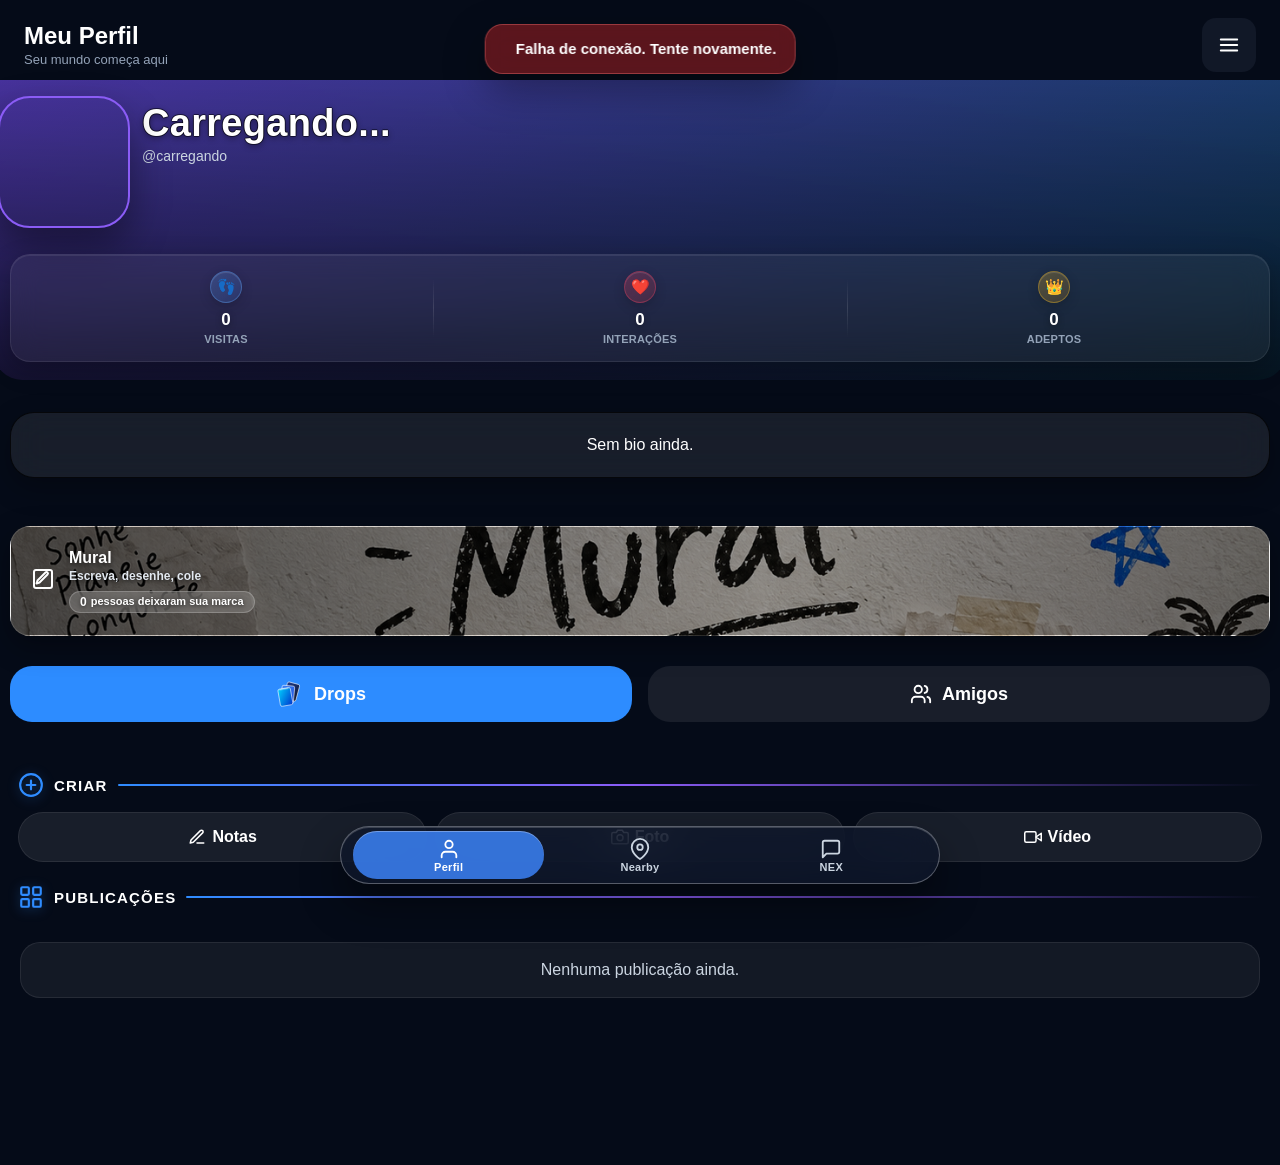
==== index.html @ 524d9438 "Add files via upload" ====
<!DOCTYPE html>
<html lang="pt-BR">
<head>
  <meta charset="UTF-8">
  <meta name="viewport" content="width=device-width, initial-scale=1.0, maximum-scale=1.0, user-scalable=no, viewport-fit=cover">
  <meta name="theme-color" content="#050b18">
  <link rel="manifest" href="./manifest.json">
  <link rel="apple-touch-icon" href="./assets/icon-192.png">
  <meta name="apple-mobile-web-app-capable" content="yes">
  <meta name="apple-mobile-web-app-status-bar-style" content="black-translucent">
  <meta name="apple-mobile-web-app-title" content="Drops">
  <meta name="mobile-web-app-capable" content="yes">
  <title>Drops</title>

  <meta property="og:type" content="website">
  <meta property="og:url" content="https://appdrop.com.br/">
  <meta property="og:title" content="Drop — Uma nova forma de se conectar está dando os primeiros passos! 🚀">
  <meta property="og:description" content="Descubra o que acontece perto de você, sem precisar seguir ninguém.">
  <meta property="og:image" content="https://appdrop.com.br/assets/icon-512.png">
  <meta property="og:image:width" content="512">
  <meta property="og:image:height" content="512">
  <meta property="og:locale" content="pt_BR">
  <meta property="og:site_name" content="Drop">

  <meta name="twitter:card" content="summary_large_image">
  <meta name="twitter:title" content="Drop — Uma nova forma de se conectar está dando os primeiros passos! 🚀">
  <meta name="twitter:description" content="Descubra o que acontece perto de você, sem precisar seguir ninguém.">
  <meta name="twitter:image" content="https://appdrop.com.br/assets/icon-512.png">
  
  <link rel="stylesheet" href="./css/00-base.css">
  <link rel="stylesheet" href="./css/01-topbar.css">
  <link rel="stylesheet" href="./css/02-mydrops.css">
  <link rel="stylesheet" href="./css/03-nearby.css">
  <link rel="stylesheet" href="./css/04-nex.css">
  <link rel="stylesheet" href="./css/05-chat.css">
  <link rel="stylesheet" href="./css/06-msg.css">
  <link rel="stylesheet" href="./css/07-viewer.css">
  <link rel="stylesheet" href="./css/08-perfil.css">
  <link rel="stylesheet" href="./css/09-conectados.css">
  <link rel="stylesheet" href="./css/10-nearby-viewer.css">
  <link rel="stylesheet" href="./css/11-mydrops-viewer.css">
  <link rel="stylesheet" href="./css/12-editor.css">
  <link rel="stylesheet" href="./css/13-modais.css">
  <link rel="stylesheet" href="./css/14-utils.css">
  <link rel="stylesheet" href="./css/15-mural.css">
  <link rel="stylesheet" href="./css/16-notas.css">
  <link rel="stylesheet" href="./css/17-foto.css">
  <link rel="stylesheet" href="./css/18-video.css">
  <link rel="stylesheet" href="./css/19-tutorial.css">
        <link rel="stylesheet" href="./css/20-onboarding-viewers.css">

<style>
    /* ============================================
   🎬 PLAYER CUSTOMIZADO NEX (FASE 2)
============================================ */
.player-custom-nex {
  position: absolute !important;
  inset: 0 !important;
  width: 100% !important;
  height: 100% !important;
  background: #000 !important;
  overflow: hidden !important;
  z-index: 10 !important;
}

.player-custom-nex video {
  position: absolute !important;
  inset: 0 !important;
  width: 100% !important;
  height: 100% !important;
  object-fit: cover !important; /* ⚠️ Preenche toda a tela */
  display: block !important;
}
    
/* Camada para bloquear toque acidental no vídeo */
.player-touch-area-nex {
  position: absolute !important;
  inset: 0 !important;
  z-index: 15 !important; 
  /* ⚠️ Permite que o gesto de arrastar passe por cima dele */
  touch-action: pan-x pan-y !important; 
  pointer-events: auto !important;
}

/* Controles Inferiores */
.controles-inferiores-nex {
  position: absolute !important;
  bottom: 0 !important;
  left: 0 !important;
  right: 0 !important;
  padding: 20px 16px !important;
  z-index: 999 !important; /* Fica acima de tudo */
  background: linear-gradient(to top, rgba(0,0,0,0.85) 0%, transparent 100%) !important;
  display: flex !important;
  align-items: center !important;
  gap: 12px !important;
}

/* Botão Mute/Som */
.btn-mute-custom-nex {
  position: absolute !important;
  top: 12px !important;
  right: 12px !important;
  z-index: 999 !important; /* Fica acima de tudo */
  pointer-events: auto !important;
}

  /* Área de toque do vídeo (para play/pause) */
  .player-touch-area-nex {
    position: absolute;
    inset: 0;
    z-index: 10;
  }

  /* Botão Mute/Som (Canto Superior Direito) */
  .btn-mute-custom-nex {
    position: absolute;
    top: 12px;
    right: 12px;
    z-index: 20;
    width: 36px;
    height: 36px;
    border-radius: 50%;
    background: rgba(0, 0, 0, 0.5);
    backdrop-filter: blur(8px);
    -webkit-backdrop-filter: blur(8px);
    border: 1px solid rgba(255, 255, 255, 0.2);
    color: #fff;
    display: flex;
    justify-content: center;
    align-items: center;
    cursor: pointer;
  }

  /* Controles Inferiores */
  .controles-inferiores-nex {
    position: absolute;
    bottom: 0;
    left: 0;
    right: 0;
    padding: 20px 16px;
    z-index: 20;
    background: linear-gradient(to top, rgba(0,0,0,0.85) 0%, transparent 100%);
    display: flex;
    align-items: center;
    gap: 12px;
    pointer-events: none;
  }

  /* Botão Play/Pause (Início da barra) */
  .btn-play-pause-custom-nex {
    width: 36px;
    height: 36px;
    border-radius: 50%;
    background: rgba(255, 255, 255, 0.15);
    border: 1px solid rgba(255, 255, 255, 0.3);
    backdrop-filter: blur(10px);
    -webkit-backdrop-filter: blur(10px);
    color: white;
    display: flex;
    justify-content: center;
    align-items: center;
    cursor: pointer;
    pointer-events: auto;
    flex-shrink: 0;
  }
  .btn-play-pause-custom-nex svg { width: 18px; height: 18px; fill: currentColor; margin-left: 2px; }

  /* Barra de Tempo */
  .barra-tempo-custom-nex {
    flex: 1;
    height: 24px;
    display: flex;
    align-items: center;
    cursor: pointer;
    pointer-events: auto;
  }
  .barra-tempo-fundo-nex {
    width: 100%;
    height: 4px;
    background: rgba(255, 255, 255, 0.25);
    border-radius: 2px;
    position: relative;
    overflow: hidden;
  }
  .barra-tempo-progresso-nex {
    position: absolute;
    top: 0;
    left: 0;
    height: 100%;
    background: #ffffff;
    width: 0%;
    border-radius: 2px;
  }
  .tempo-texto-nex {
    font-size: 11px;
    font-weight: 600;
    color: #cbd5e1;
    white-space: nowrap;
    flex-shrink: 0;
    pointer-events: none;
    font-variant-numeric: tabular-nums;
  }
    

  /* ============================================
     SKELETON DE CARREGAMENTO DO CHAT
       Ativado enquanto nome/bio/avatar/status
       ainda não chegaram do Supabase.
    ============================================ */

    #chatName.is-loading,
    #chatBio.is-loading,
    #chatStatus.is-loading {
      color: transparent !important;
      background: rgba(15, 23, 42, 0.15);
      border-radius: 6px;
      display: inline-block;
      min-width: 90px;
      min-height: 16px;
      animation: chatPulseNex 1.2s ease-in-out infinite;
      user-select: none;
      pointer-events: none;
    }

    #chatName.is-loading {
      min-width: 120px;
      min-height: 18px;
    }

    #chatBio.is-loading {
      min-width: 160px;
      min-height: 14px;
    }

    #chatStatus.is-loading {
  min-width: 50px !important;
  max-width: 50px !important;
  min-height: 14px !important;
  overflow: hidden !important;
  white-space: nowrap !important;
    }

    @keyframes chatPulseNex {
      0%   { opacity: 1; }
      50%  { opacity: 0.35; }
      100% { opacity: 1; }
    }

    /* Avatar com borda girando AZUL -> ROXO */
    #chatAvatar.is-loading {
      position: relative;
      overflow: visible;
      background: #1e293b;
      border-color: transparent !important;
      color: transparent !important;
    }

    #chatAvatar.is-loading::before {
      content: '';
      position: absolute;
      inset: -3px;
      border-radius: 50%;
      background: conic-gradient(
        from 0deg,
        #2563eb 0deg,
        #8b5cf6 180deg,
        #2563eb 360deg
      );
      animation: chatAvatarSpinNex 1s linear infinite;
      z-index: -1;
    }

          @keyframes chatAvatarSpinNex {
    to { transform: rotate(360deg); }
  }

  /* ============================================
     BOTÃO DE ATUALIZAR O NEARBY
  ============================================ */
  .btn-atualizar-nearby-nex {
    display: flex;
    align-items: center;
    gap: 6px;
    background: rgba(37, 99, 235, 0.15);
    color: #60a5fa;
    border: 1px solid rgba(37, 99, 235, 0.3);
    padding: 6px 12px;
    border-radius: 999px;
    font-size: 12px;
    font-weight: 700;
    cursor: pointer;
    transition: all 0.2s;
    font-family: inherit;
  }

  .btn-atualizar-nearby-nex:active {
    transform: scale(0.95);
  }

  .btn-atualizar-nearby-nex:disabled {
    opacity: 0.6;
    cursor: not-allowed;
  }

  .btn-atualizar-nearby-nex .girando {
    animation: girarAtualizarNex 0.8s linear infinite;
  }

  @keyframes girarAtualizarNex {
    100% { transform: rotate(360deg); }
  }
</style> 
</head>
<body>
  

<!-- ============================================
     TELA: MY DROPS
============================================ -->
<section id="mydrops" class="screen active">
  <div class="app-topbar mydrops-topbar">
    <div class="app-topbar-text">
     <h1>Meu Perfil</h1>
     <p>Seu mundo começa aqui</p>
    </div>
  <button type="button" class="btn-menu-global" onclick="abrirPainelControleNex()" aria-label="Abrir menu">
    <svg xmlns="http://www.w3.org/2000/svg" viewBox="0 0 24 24" fill="none" stroke="currentColor" stroke-width="2" stroke-linecap="round" stroke-linejoin="round" width="22" height="22" aria-hidden="true">
      <line x1="3" y1="6" x2="21" y2="6"></line>
      <line x1="3" y1="12" x2="21" y2="12"></line>
      <line x1="3" y1="18" x2="21" y2="18"></line>
    </svg>
  </button>
</div>

<div class="mydrops-cover" id="mydropsCover">
  <div class="aviso-novo-perfil" id="avisoNovoPerfilNex" style="display: none;">
  <div class="aviso-icone-seta">
    <svg xmlns="http://www.w3.org/2000/svg" viewBox="0 0 24 24" fill="none" stroke="currentColor" stroke-width="2" stroke-linecap="round" stroke-linejoin="round" width="16" height="16" aria-hidden="true">
      <line x1="12" y1="19" x2="12" y2="5"></line>
      <polyline points="5 12 12 5 19 12"></polyline>
    </svg>
  </div>
  <div class="aviso-texto">
    Toque no <strong>menu (☰)</strong> para editar o perfil.
  </div>
  </div>
</div>
  
  <div class="mydrops-profile-card">
    <div class="mydrops-main-info">
      <div class="mydrops-avatar-wrap">
  <div class="mydrops-avatar" id="mydropsAvatarEl"></div>
      </div>
      <div class="mydrops-name-wrap">
        <h2 id="mydropsNomeUsuario">Carregando...</h2>
        <p id="mydropsUsername">@carregando</p>
      </div>
    </div>

    <div class="mydrops-stats">
      <div class="mydrops-stat">
        <span class="mydrops-stat-icon">👣</span>
        <strong id="mydropsVisitasContador">0</strong>
        <small>Visitas</small>
      </div>
      <div class="mydrops-stat">
        <span class="mydrops-stat-icon">❤️</span>
        <strong id="mydropsInteracoesContador">0</strong>
        <small>Interações</small>
      </div>
      <div class="mydrops-stat">
        <span class="mydrops-stat-icon">👑</span>
        <strong id="mydropsAdeptosContador">0</strong>
        <small>Adeptos</small>
      </div>
    </div>

    <div class="perfil-bio mydrops-bio" id="mydropsBioEl">Sem bio ainda.</div>

    <button type="button" class="mydrops-mural-card" id="btnAbrirMuralNex" onclick="abrirMuralNex()">
      <span class="mydrops-mural-card-icone">
  <svg xmlns="http://www.w3.org/2000/svg" viewBox="0 0 24 24" fill="none" stroke="currentColor" stroke-width="2" stroke-linecap="round" stroke-linejoin="round" width="24" height="24" aria-hidden="true">
    <rect x="3" y="3" width="18" height="18" rx="2" ry="2"></rect>
    <path d="M16.5 7.5l-8 8-3 1 1-3 8-8a1.414 1.414 0 0 1 2 2z"></path>
  </svg>
      </span>
      <span class="mydrops-mural-card-texto">
        <strong>Mural</strong>
        <small>Escreva, desenhe, cole</small>
        <span class="mural-capsula-contador-nex" id="muralCapsulaMeuNex">
          <span class="mural-capsula-numero">0</span>
          <span class="mural-capsula-texto">pessoas deixaram sua marca</span>
        </span>
      </span>
      <!-- Seta removida -->
    </button>

    <div class="mydrops-mural" style="display: none;">
      <div class="mydrops-weather-fixed">
        <div class="weather-location" id="weatherLocation">Carregando endereço…</div>
      </div>
    </div>

    <div class="mydrops-tabs">
  <button type="button" class="mydrops-tab active" data-tab="drops" style="display: flex; align-items: center; justify-content: center; gap: 10px;">
    <svg class="icone-drops-tab" xmlns="http://www.w3.org/2000/svg" viewBox="0 0 100 100" aria-hidden="true" style="width: 28px; height: 28px; flex-shrink: 0;">
      <defs>
        <linearGradient id="dropTabGradEscuro" x1="0%" y1="0%" x2="100%" y2="100%">
          <stop offset="0%" stop-color="#1e3a8a" />
          <stop offset="100%" stop-color="#0f172a" />
        </linearGradient>
        <linearGradient id="dropTabGradRoyal" x1="0%" y1="0%" x2="100%" y2="100%">
          <stop offset="0%" stop-color="#3b82f6" />
          <stop offset="100%" stop-color="#1d4ed8" />
        </linearGradient>
        <linearGradient id="dropTabGradCiano" x1="0%" y1="0%" x2="100%" y2="100%">
          <stop offset="0%" stop-color="#00d2ff" />
          <stop offset="100%" stop-color="#0033cc" />
        </linearGradient>
        <linearGradient id="dropTabBrilho" x1="0%" y1="0%" x2="0%" y2="100%">
          <stop offset="0%" stop-color="rgba(255,255,255,0.6)" />
          <stop offset="35%" stop-color="rgba(255,255,255,0)" />
        </linearGradient>
      </defs>
      <g transform="translate(25, -5) rotate(15 30 40)">
        <rect x="10" y="15" width="45" height="62" rx="6" fill="url(#dropTabGradEscuro)" />
        <rect x="10" y="15" width="45" height="62" rx="6" fill="none" stroke="#ffffff" stroke-width="2" />
      </g>
      <g transform="translate(10, 5) rotate(5 30 40)">
        <rect x="10" y="15" width="45" height="62" rx="6" fill="url(#dropTabGradRoyal)" />
        <rect x="10" y="15" width="45" height="62" rx="6" fill="none" stroke="#ffffff" stroke-width="2" />
      </g>
      <g transform="translate(0, 15) rotate(-10 30 40)">
        <rect x="10" y="15" width="45" height="62" rx="6" fill="url(#dropTabGradCiano)" />
        <rect x="10" y="15" width="45" height="62" rx="6" fill="none" stroke="#ffffff" stroke-width="2" />
        <path d="M 16 15 L 49 15 L 49 35 L 16 35 Z" fill="url(#dropTabBrilho)" />
      </g>
    </svg>
    Drops
  </button>
  
  <button type="button" class="mydrops-tab" data-tab="conectados" style="display: flex; align-items: center; justify-content: center; gap: 10px;">
    <svg class="amigos" xmlns="http://www.w3.org/2000/svg" viewBox="0 0 24 24" fill="none" stroke="currentColor" stroke-width="2" stroke-linecap="round" stroke-linejoin="round" aria-hidden="true" style="width: 22px; height: 22px; flex-shrink: 0;">
      <path d="M16 21v-2a4 4 0 0 0-4-4H6a4 4 0 0 0-4 4v2"></path>
      <circle cx="9" cy="7" r="4"></circle>
      <path d="M22 21v-2a4 4 0 0 0-3-3.87"></path>
      <path d="M16 3.13a4 4 0 0 1 0 7.75"></path>
    </svg>
    Amigos
  </button>
    </div>

    <div class="mydrops-tab-panel active" data-panel="drops">
      <div class="mydrops-divisor-titulo">
  <svg xmlns="http://www.w3.org/2000/svg" viewBox="0 0 24 24" fill="none" stroke="currentColor" stroke-width="2" stroke-linecap="round" stroke-linejoin="round" class="mydrops-divisor-img" style="color: #2f8cff;" aria-hidden="true">
    <circle cx="12" cy="12" r="10"></circle>
    <line x1="12" y1="8" x2="12" y2="16"></line>
    <line x1="8" y1="12" x2="16" y2="12"></line>
  </svg>
  <span class="mydrops-divisor-texto">CRIAR</span>
      </div>

      <div class="mydrops-action-row">
        <button type="button" class="mydrops-action-btn" id="btnDropsMyDropsNex" style="display: flex; align-items: center; justify-content: center; gap: 6px;">
  <svg xmlns="http://www.w3.org/2000/svg" viewBox="0 0 24 24" fill="none" stroke="currentColor" stroke-width="2" stroke-linecap="round" stroke-linejoin="round" width="18" height="18" aria-hidden="true">
    <path d="M12 20h9"></path>
    <path d="M16.5 3.5a2.121 2.121 0 0 1 3 3L7 19l-4 1 1-4L16.5 3.5z"></path>
  </svg>
  Notas
        </button>
        <button type="button" class="mydrops-action-btn" id="btnFotoDropsMyDropsNex" style="display: flex; align-items: center; justify-content: center; gap: 6px;">
  <svg xmlns="http://www.w3.org/2000/svg" viewBox="0 0 24 24" fill="none" stroke="currentColor" stroke-width="2" stroke-linecap="round" stroke-linejoin="round" width="18" height="18" aria-hidden="true">
    <path d="M23 19a2 2 0 0 1-2 2H3a2 2 0 0 1-2-2V8a2 2 0 0 1 2-2h4l2-3h6l2 3h4a2 2 0 0 1 2 2z"></path>
    <circle cx="12" cy="13" r="4"></circle>
  </svg>
  Foto
        </button>
        <button type="button" class="mydrops-action-btn" id="btnVideoDropsMyDropsNex" style="display: flex; align-items: center; justify-content: center; gap: 6px;">
  <svg xmlns="http://www.w3.org/2000/svg" viewBox="0 0 24 24" fill="none" stroke="currentColor" stroke-width="2" stroke-linecap="round" stroke-linejoin="round" width="18" height="18" aria-hidden="true">
    <polygon points="23 7 16 12 23 17 23 7"></polygon>
    <rect x="1" y="5" width="15" height="14" rx="2" ry="2"></rect>
  </svg>
  Vídeo
        </button>
      </div>

      <div class="mydrops-divisor-titulo">
  <svg xmlns="http://www.w3.org/2000/svg" viewBox="0 0 24 24" fill="none" stroke="currentColor" stroke-width="2" stroke-linecap="round" stroke-linejoin="round" class="mydrops-divisor-img" style="color: #2f8cff;" aria-hidden="true">
    <rect x="3" y="3" width="7" height="7" rx="1"></rect>
    <rect x="14" y="3" width="7" height="7" rx="1"></rect>
    <rect x="3" y="14" width="7" height="7" rx="1"></rect>
    <rect x="14" y="14" width="7" height="7" rx="1"></rect>
  </svg>
  <span class="mydrops-divisor-texto">PUBLICAÇÕES</span>
      </div>

      <div class="mydrops-grid"></div>
    </div>

    <div class="mydrops-tab-panel" data-panel="conectados">
  
  <!-- Sub-abas de Amigos -->
  <div class="tabs-amigos-nex">
    <button type="button" class="tab-btn-amigos active" onclick="mudarAbaAmigosNex('lista')">
      <svg xmlns="http://www.w3.org/2000/svg" viewBox="0 0 24 24" fill="none" stroke="currentColor" stroke-width="2" stroke-linecap="round" stroke-linejoin="round" width="18" height="18"><path d="M17 21v-2a4 4 0 0 0-4-4H5a4 4 0 0 0-4 4v2"></path><circle cx="9" cy="7" r="4"></circle><path d="M23 21v-2a4 4 0 0 0-3-3.87"></path><path d="M16 3.13a4 4 0 0 1 0 7.75"></path></svg>
      Meus Amigos
    </button>
    <button type="button" class="tab-btn-amigos" onclick="mudarAbaAmigosNex('buscar')">
      <svg xmlns="http://www.w3.org/2000/svg" viewBox="0 0 24 24" fill="none" stroke="currentColor" stroke-width="2" stroke-linecap="round" stroke-linejoin="round" width="18" height="18"><circle cx="11" cy="11" r="8"></circle><line x1="21" y1="21" x2="16.65" y2="16.65"></line></svg>
      Buscar Perfil
    </button>
  </div>

  <!-- Conteúdo: Lista de Amigos -->
  <div id="aba-amigos-lista" class="tab-content-amigos active">
    <div id="listaConectadosMyDropsNex"></div>
  </div>

  <!-- Conteúdo: Buscar Perfil -->
  <div id="aba-amigos-buscar" class="tab-content-amigos">
    
    <!-- Botão Meu QR Code -->
    <button type="button" class="btn-meu-qr-nex" onclick="abrirMeuQrCodeNex()">
      <svg xmlns="http://www.w3.org/2000/svg" viewBox="0 0 24 24" fill="none" stroke="currentColor" stroke-width="2" stroke-linecap="round" stroke-linejoin="round" width="20" height="20"><rect x="3" y="3" width="7" height="7"></rect><rect x="14" y="3" width="7" height="7"></rect><rect x="14" y="14" width="7" height="7"></rect><rect x="3" y="14" width="7" height="7"></rect></svg>
      Mostrar meu QR Code
    </button>

    <!-- Barra de Busca + Leitor QR -->
    <div class="search-row-nex">
      <div class="search-input-wrap-nex">
        <svg xmlns="http://www.w3.org/2000/svg" viewBox="0 0 24 24" fill="none" stroke="currentColor" stroke-width="2" stroke-linecap="round" stroke-linejoin="round"><circle cx="11" cy="11" r="8"></circle><line x1="21" y1="21" x2="16.65" y2="16.65"></line></svg>
        <input type="text" id="inputBuscaAmigoNex" placeholder="Buscar por @username..." oninput="buscarUsuarioNex()">
      </div>
      <button type="button" class="btn-qr-read-nex" onclick="abrirLeitorQrCodeNex()" title="Ler QR Code">
        <svg xmlns="http://www.w3.org/2000/svg" viewBox="0 0 24 24" fill="none" stroke="currentColor" stroke-width="2" stroke-linecap="round" stroke-linejoin="round" width="24" height="24"><path d="M3 7V5a2 2 0 0 1 2-2h2m10 0h2a2 2 0 0 1 2 2v2m0 10v2a2 2 0 0 1-2 2h-2M7 21H5a2 2 0 0 1-2-2v-2"></path><rect x="7" y="7" width="10" height="10" rx="1"></rect></svg>
      </button>
    </div>

    <!-- Resultado da busca vai aparecer aqui -->
    <div id="resultadoBuscaAmigoNex" style="margin-top: 16px;"></div>

  </div>
    </div>
  </div>
</section>

  <!-- ============================================
     TELA: NEARBY
============================================ -->
<section id="nearby" class="screen">
  <div class="app-topbar">
    <div class="app-topbar-text">
      <h1>Nearby</h1>
      <p>Seu feed para explorar ao seu redor</p>
    </div>
      <button type="button" class="btn-menu-global" onclick="abrirPainelControleNex()" aria-label="Abrir menu">
    <svg xmlns="http://www.w3.org/2000/svg" viewBox="0 0 24 24" fill="none" stroke="currentColor" stroke-width="2" stroke-linecap="round" stroke-linejoin="round" width="22" height="22" aria-hidden="true">
      <line x1="3" y1="6" x2="21" y2="6"></line>
      <line x1="3" y1="12" x2="21" y2="12"></line>
      <line x1="3" y1="18" x2="21" y2="18"></line>
    </svg>
  </button>
</div>

<div class="nearby-feed-title">
  <span>Publicações dos seus amigos</span>
  <button type="button" class="btn-atualizar-nearby-nex" id="btnAtualizarNearbyNex" onclick="forcarAtualizacaoNearbyNex()">
    <svg id="iconeAtualizarNearbyNex" xmlns="http://www.w3.org/2000/svg" viewBox="0 0 24 24" fill="none" stroke="currentColor" stroke-width="2.5" stroke-linecap="round" stroke-linejoin="round" width="14" height="14" aria-hidden="true">
      <path d="M21 12a9 9 0 1 1-9-9c2.52 0 4.93 1 6.74 2.74L21 8"/>
      <path d="M21 3v5h-5"/>
    </svg>
    Mais recentes
  </button>
</div>

  <div class="nearby-stories">
    <div class="story-card my-story" id="btnMinhasPublicacoesNearby">
  <div class="story-bg"></div>
  <div class="story-avatar" style="display: flex; align-items: center; justify-content: center;">
    <svg xmlns="http://www.w3.org/2000/svg" viewBox="0 0 24 24" fill="none" stroke="currentColor" stroke-width="2" stroke-linecap="round" stroke-linejoin="round" width="24" height="24" aria-hidden="true">
      <path d="M20 21v-2a4 4 0 0 0-4-4H8a4 4 0 0 0-4 4v2"></path>
      <circle cx="12" cy="7" r="4"></circle>
    </svg>
  </div>
  <h4>Minhas publicações</h4>
    </div>
  </div>

  <div class="nearby-divider">
    <span>Nearby</span>
    <div class="line"></div>
  </div>

  <div class="nearby-grid"></div>
</section>

<!-- ============================================
     TELA: NEX
============================================ -->
<section id="nex" class="screen">
  <div class="nex-wrap">
    <div class="app-topbar">
      <div class="app-topbar-text">
        <h1>NEX</h1>
        <p>Seu novo jeito de Conversar</p>
      </div>
      <button type="button" class="btn-menu-global" onclick="abrirPainelControleNex()" aria-label="Abrir menu">
    <svg xmlns="http://www.w3.org/2000/svg" viewBox="0 0 24 24" fill="none" stroke="currentColor" stroke-width="2" stroke-linecap="round" stroke-linejoin="round" width="22" height="22" aria-hidden="true">
      <line x1="3" y1="6" x2="21" y2="6"></line>
      <line x1="3" y1="12" x2="21" y2="12"></line>
      <line x1="3" y1="18" x2="21" y2="18"></line>
    </svg>
  </button>
</div>

<div class="nex-tabs">
      <button type="button" class="nex-tab active-nex-tab" data-tab="naolidas" onclick="abrirNexTab('naolidas')">Não lidas</button>
      <button type="button" class="nex-tab" data-tab="geral" onclick="abrirNexTab('geral')">Geral</button>
      <button type="button" class="nex-tab" data-tab="conectados" onclick="abrirNexTab('conectados')">Amigos</button>
    </div>

    <div id="nex-naolidas" class="nex-page active-nex-page"></div>
    <div id="nex-geral" class="nex-page"></div>
    <div id="nex-conectados" class="nex-page"></div>
  </div>
</section>

<!-- ============================================
     TELA: CHAT NEX
============================================ -->
<section id="chatNex" class="screen">
  <div class="chat-top">
    <div class="chat-top-main">
  <div class="chat-user-left">
    <div class="chat-avatar" id="chatAvatar"></div>
    <div class="chat-user-meta">
      <h3 id="chatName"></h3>
      <p id="chatBio"></p>
    </div>
  </div>
  <div class="chat-user-status-wrap" style="flex-direction: row; align-items: center; gap: 12px;">
  <div class="chat-user-status" id="chatStatus"></div>
  
  <!-- ⚠️ BOTÃO 3 PONTINHOS NOVO -->
  <button type="button" id="chatMenuBtnNex" class="chat-menu-btn" aria-label="Menu da conversa" onclick="window.toggleMenuChatNex()">
    <svg xmlns="http://www.w3.org/2000/svg" viewBox="0 0 24 24" fill="none" stroke="currentColor" stroke-width="2.5" stroke-linecap="round" stroke-linejoin="round" width="24" height="24">
      <circle cx="12" cy="12" r="1.5"></circle>
      <circle cx="12" cy="5" r="1.5"></circle>
      <circle cx="12" cy="19" r="1.5"></circle>
    </svg>
  </button>

  <button type="button" class="chat-back-btn" onclick="voltarChatNex()">Fechar</button>
  </div>
    </div>
  </div>

  <div id="chatMsgs" class="chat-body"></div>

<div id="toastSilenciadoNex" class="toast-silenciado-nex" style="display: none;">
  <svg xmlns="http://www.w3.org/2000/svg" viewBox="0 0 24 24" fill="none" stroke="currentColor" stroke-width="2" stroke-linecap="round" stroke-linejoin="round" width="18" height="18" aria-hidden="true">
    <circle cx="12" cy="12" r="10"></circle>
    <line x1="12" y1="16" x2="12" y2="12"></line>
    <line x1="12" y1="8" x2="12.01" y2="8"></line>
  </svg>
  Você foi silenciado por esta pessoa.
</div>

<div class="chat-bottom">
    <textarea id="chatInput" placeholder="Digite uma mensagem..." style="resize:none;"></textarea>
    <div class="chat-actions">
      <button id="micBtn" class="chat-action-btn" type="button" onclick="toggleGravacaoAudioNex()" aria-label="Gravar áudio">
  <svg xmlns="http://www.w3.org/2000/svg" viewBox="0 0 24 24" fill="none" stroke="currentColor" stroke-width="2" stroke-linecap="round" stroke-linejoin="round" width="20" height="20" aria-hidden="true">
    <path d="M12 1a3 3 0 0 0-3 3v8a3 3 0 0 0 6 0V4a3 3 0 0 0-3-3z"></path>
    <path d="M19 10v2a7 7 0 0 1-14 0v-2"></path>
    <line x1="12" y1="19" x2="12" y2="23"></line>
    <line x1="8" y1="23" x2="16" y2="23"></line>
  </svg>
      </button>
      <button id="btnAnexoNex" class="chat-action-btn btn-anexo" type="button" onclick="toggleMenuAnexoNex()" aria-label="Anexar">
  <svg xmlns="http://www.w3.org/2000/svg" viewBox="0 0 24 24" fill="none" stroke="currentColor" stroke-width="2" stroke-linecap="round" stroke-linejoin="round" width="20" height="20" aria-hidden="true">
    <path d="M21.44 11.05l-9.19 9.19a6 6 0 0 1-8.49-8.49l9.19-9.19a4 4 0 0 1 5.66 5.66l-9.2 9.19a2 2 0 0 1-2.83-2.83l8.49-8.48"></path>
  </svg>
      </button>
      <button class="send-btn" type="button" id="btnEnviarChatNex" onclick="enviarMsgNex()" aria-label="Enviar mensagem">
  <svg id="iconeEnviarChatNex" xmlns="http://www.w3.org/2000/svg" viewBox="0 0 24 24" fill="none" stroke="currentColor" stroke-width="2" stroke-linecap="round" stroke-linejoin="round" width="20" height="20" aria-hidden="true">
    <line x1="22" y1="2" x2="11" y2="13"></line>
    <polygon points="22 2 15 22 11 13 2 9 22 2"></polygon>
  </svg>
  <svg id="iconeMudoChatNex" style="display: none;" xmlns="http://www.w3.org/2000/svg" viewBox="0 0 24 24" fill="none" stroke="#ef4444" stroke-width="2" stroke-linecap="round" stroke-linejoin="round" width="20" height="20" aria-hidden="true">
    <line x1="1" y1="1" x2="23" y2="23"></line>
    <path d="M9 9v3a3 3 0 0 0 5.12 2.12M15 9.34V4a3 3 0 0 0-5.94-.6"></path>
    <path d="M17 16.95A7 7 0 0 1 5 12v-2m14 0v2a7 7 0 0 1-.11 1.23"></path>
    <line x1="12" y1="19" x2="12" y2="23"></line>
    <line x1="8" y1="23" x2="16" y2="23"></line>
  </svg>
      </button>
    </div>
  </div>

  <div id="audioRecorderNex">
    <div id="audioTempoNex">00:00</div>
    <div class="audio-meter"><div id="audioProgressNex" class="audio-meter-fill"></div></div>
  </div>

  <div id="previewStackNex">
    <div id="previewRespostaNex"></div>
    <div id="previewMidiasNex"></div>
    <div id="previewLocalizacaoNex"></div>
    <div id="audioInlineNex"></div>
  </div>

  <!-- (Modal do Álbum removido) -->

  <div id="menuAnexoNex" class="menu-anexo">
    <button type="button" class="anexo-item" onclick="abrirCameraMenuNex()">
  <span class="anexo-item-icone">
    <svg xmlns="http://www.w3.org/2000/svg" viewBox="0 0 24 24" fill="none" stroke="currentColor" stroke-width="2" stroke-linecap="round" stroke-linejoin="round" width="22" height="22" aria-hidden="true">
      <path d="M23 19a2 2 0 0 1-2 2H3a2 2 0 0 1-2-2V8a2 2 0 0 1 2-2h4l2-3h6l2 3h4a2 2 0 0 1 2 2z"></path>
      <circle cx="12" cy="13" r="4"></circle>
    </svg>
  </span>
  <div><b>Câmeras</b><small>Foto / vídeo</small></div>
    </button>
    <button type="button" class="anexo-item" onclick="abrirAnexoNex('localizacao')">
  <span class="anexo-item-icone">
    <svg xmlns="http://www.w3.org/2000/svg" viewBox="0 0 24 24" fill="none" stroke="currentColor" stroke-width="2" stroke-linecap="round" stroke-linejoin="round" width="22" height="22" aria-hidden="true">
      <path d="M21 10c0 7-9 13-9 13s-9-6-9-13a9 9 0 0 1 18 0z"></path>
      <circle cx="12" cy="10" r="3"></circle>
    </svg>
  </span>
  <div><b>Localização</b><small>Enviar rota</small></div>
    </button>
    <button type="button" class="anexo-item" onclick="abrirAnexoNex('docs')">
  <span class="anexo-item-icone">
    <svg xmlns="http://www.w3.org/2000/svg" viewBox="0 0 24 24" fill="none" stroke="currentColor" stroke-width="2" stroke-linecap="round" stroke-linejoin="round" width="22" height="22" aria-hidden="true">
      <path d="M14 2H6a2 2 0 0 0-2 2v16a2 2 0 0 0 2 2h12a2 2 0 0 0 2-2V8z"></path>
      <polyline points="14 2 14 8 20 8"></polyline>
      <line x1="16" y1="13" x2="8" y2="13"></line>
      <line x1="16" y1="17" x2="8" y2="17"></line>
    </svg>
  </span>
  <div><b>Docs</b><small>Documento PDF</small></div>
    </button>
<button type="button" class="anexo-item" onclick="abrirMidiasNex()">
  <span class="anexo-item-icone">
    <svg xmlns="http://www.w3.org/2000/svg" viewBox="0 0 24 24" fill="none" stroke="currentColor" stroke-width="2" stroke-linecap="round" stroke-linejoin="round" width="22" height="22" aria-hidden="true">
      <rect x="3" y="3" width="18" height="18" rx="2"></rect>
      <circle cx="8.5" cy="8.5" r="1.5"></circle>
      <polyline points="21 15 16 10 5 21"></polyline>
    </svg>
  </span>
  <div><b>Mídias</b><small>Foto / vídeo múltiplos</small></div>
</button>
  </div>

  <div id="menuCameraLateralNex" class="menu-camera-modal">
  <button type="button" class="camera-item foto" onclick="abrirCameraFotoNex()">
    <svg xmlns="http://www.w3.org/2000/svg" viewBox="0 0 24 24" fill="none" stroke="currentColor" stroke-width="2" stroke-linecap="round" stroke-linejoin="round" width="20" height="20" aria-hidden="true">
      <path d="M23 19a2 2 0 0 1-2 2H3a2 2 0 0 1-2-2V8a2 2 0 0 1 2-2h4l2-3h6l2 3h4a2 2 0 0 1 2 2z"></path>
      <circle cx="12" cy="13" r="4"></circle>
    </svg>
    <span>Foto</span>
  </button>

  <button type="button" class="camera-item video" onclick="abrirCameraVideoNex()">
    <svg xmlns="http://www.w3.org/2000/svg" viewBox="0 0 24 24" fill="none" stroke="currentColor" stroke-width="2" stroke-linecap="round" stroke-linejoin="round" width="20" height="20" aria-hidden="true">
      <polygon points="23 7 16 12 23 17 23 7"></polygon>
      <rect x="1" y="5" width="15" height="14" rx="2" ry="2"></rect>
    </svg>
    <span>Vídeo</span>
  </button>
  </div>

  <input type="file" id="inputCameraFotoNex" accept="image/*" capture="environment" hidden>
  <input type="file" id="inputCameraVideoNex" accept="video/*" capture="environment" hidden>
  <input type="file" id="inputDocsNex" accept="application/pdf,.pdf" hidden>
  <!-- (Input do Álbum removido) -->
  <input type="file" id="inputMidiasNex" accept="image/*,video/*" multiple hidden>
</section>

<!-- ============================================
     TELA: PERFIL VISITADO
============================================ -->
<section id="perfilVisitadoNex" class="screen">
  <div class="perfil-hero">
    <div class="perfil-capa" id="perfilCapaNex"></div>
    <button type="button" class="perfil-btn-bloquear" id="btnBloquearPerfilNex" style="display: flex; align-items: center; gap: 6px;">
  <svg xmlns="http://www.w3.org/2000/svg" viewBox="0 0 24 24" fill="none" stroke="currentColor" stroke-width="2" stroke-linecap="round" stroke-linejoin="round" width="14" height="14" aria-hidden="true">
    <rect x="3" y="11" width="18" height="11" rx="2" ry="2"></rect>
    <path d="M7 11V7a5 5 0 0 1 10 0v4"></path>
  </svg>
  Bloquear
    </button>
    <button type="button" class="perfil-btn-sair-lateral" onclick="voltarPerfilVisitadoNex()">Voltar</button>
  </div>

  <div class="perfil-header">
  <div class="perfil-avatar" id="perfilAvatarNex"></div>
  <div class="perfil-nome-area">
    <h2 id="perfilNomeNex"></h2>
    <p id="perfilUsernameNex" class="perfil-username"></p>
  </div>
  </div>

  <div class="perfil-bio" id="perfilBioNex"></div>

  <button type="button" class="perfil-mural-card" id="perfilMuralBtnNex">
    <span class="perfil-mural-card-icone">
  <svg xmlns="http://www.w3.org/2000/svg" viewBox="0 0 24 24" fill="none" stroke="currentColor" stroke-width="2" stroke-linecap="round" stroke-linejoin="round" width="24" height="24" aria-hidden="true">
    <rect x="3" y="3" width="18" height="18" rx="2" ry="2"></rect>
    <path d="M16.5 7.5l-8 8-3 1 1-3 8-8a1.414 1.414 0 0 1 2 2z"></path>
  </svg>
    </span>
    <span class="perfil-mural-card-texto">
      <strong>Mural</strong>
      <small>Escreva, desenhe, cole</small>
      <span class="mural-capsula-contador-nex" id="muralCapsulaVisitadoNex">
        <span class="mural-capsula-numero">0</span>
        <span class="mural-capsula-texto">pessoas deixaram sua marca</span>
      </span>
    </span>
  </button>

  <div class="perfil-social">
    <button type="button"><img src="./assets/instagram.png" alt="Instagram"></button>
    <button type="button"><img src="./assets/tiktok.png" alt="TikTok"></button>
    <button type="button"><img src="./assets/whatsapp.png" alt="WhatsApp"></button>
  </div>

 <!-- ⚠️ BLOQUEIO SECRET MODE -->
<div id="bloqueioSecretPerfilNex" style="display: none; text-align: center; padding: 20px 16px; background: rgba(15, 23, 42, 0.8); border: 1px solid rgba(255,255,255,0.1); border-radius: 20px; margin: 18px 14px;">
  <div style="width: 60px; height: 60px; background: rgba(37,99,235,0.15); border-radius: 50%; display: flex; align-items: center; justify-content: center; margin: 0 auto 12px; color: #60a5fa;">
    <svg xmlns="http://www.w3.org/2000/svg" viewBox="0 0 24 24" fill="none" stroke="currentColor" stroke-width="2" stroke-linecap="round" stroke-linejoin="round" width="30" height="30"><rect x="3" y="11" width="18" height="11" rx="2" ry="2"></rect><path d="M7 11V7a5 5 0 0 1 10 0v4"></path></svg>
  </div>
  <h3 style="font-size: 18px; font-weight: 900; color: #fff; margin-bottom: 6px;">Este perfil é privado</h3>
  <p style="font-size: 13px; color: #94a3b8; margin-bottom: 16px; line-height: 1.4;">Adicione aos amigos ou solicite acesso para ver as publicações.</p>
  
  <button type="button" id="btnSolicitarAcessoPerfilNex" onclick="solicitarAcessoPerfilNex()" style="width: 100%; height: 48px; background: #2563eb; color: #fff; border: none; border-radius: 14px; font-weight: 800; font-size: 15px; cursor: pointer; box-shadow: 0 8px 20px rgba(37,99,235,0.3);">
    Solicitar Acesso
  </button>
  <div id="avisoSolicitacaoPendenteNex" style="display: none; margin-top: 12px; color: #fbbf24; font-size: 13px; font-weight: 700;">
    ⏳ Solicitação pendente...
  </div>
</div>

<div class="perfil-acoes" id="perfilAcoesNex">
<button type="button" class="btn-conectar-perfil" id="btnConectarPerfilNex">Adicionar aos amigos</button>
  <button type="button" class="btn-nex-perfil" id="btnAbrirChatPerfilNex" onclick="abrirChatDiretoPerfilNex()" style="display: flex; align-items: center; justify-content: center; gap: 6px;">
  <svg xmlns="http://www.w3.org/2000/svg" viewBox="0 0 24 24" fill="none" stroke="currentColor" stroke-width="2" stroke-linecap="round" stroke-linejoin="round" width="18" height="18" aria-hidden="true">
    <path d="M21 15a2 2 0 0 1-2 2H7l-4 4V5a2 2 0 0 1 2-2h14a2 2 0 0 1 2 2z"></path>
  </svg>
    NEX
    </button>
  </div>

  <div id="conteudoPrivadoPerfilNex">
    <div class="perfil-drops-titulo">
      <svg class="icone-cartoes-drop" xmlns="http://www.w3.org/2000/svg" viewBox="0 0 100 100" aria-hidden="true">
        <defs>
          <linearGradient id="dropGradVermelho" x1="0%" y1="0%" x2="100%" y2="100%">
            <stop offset="0%" stop-color="#ff4b4b" />
            <stop offset="100%" stop-color="#a80000" />
          </linearGradient>
          <linearGradient id="dropGradPreto" x1="0%" y1="0%" x2="100%" y2="100%">
            <stop offset="0%" stop-color="#334155" />
            <stop offset="100%" stop-color="#000000" />
          </linearGradient>
          <linearGradient id="dropGradAzul" x1="0%" y1="0%" x2="100%" y2="100%">
            <stop offset="0%" stop-color="#00d2ff" />
            <stop offset="100%" stop-color="#0033cc" />
          </linearGradient>
          <linearGradient id="dropBrilho" x1="0%" y1="0%" x2="0%" y2="100%">
            <stop offset="0%" stop-color="rgba(255,255,255,0.6)" />
            <stop offset="35%" stop-color="rgba(255,255,255,0)" />
          </linearGradient>
        </defs>
        <g transform="translate(25, -5) rotate(15 30 40)">
          <rect x="10" y="15" width="45" height="62" rx="6" fill="url(#dropGradVermelho)" />
          <rect x="10" y="15" width="45" height="62" rx="6" fill="none" stroke="#ffffff" stroke-width="2" />
        </g>
        <g transform="translate(10, 5) rotate(5 30 40)">
          <rect x="10" y="15" width="45" height="62" rx="6" fill="url(#dropGradPreto)" />
          <rect x="10" y="15" width="45" height="62" rx="6" fill="none" stroke="#ffffff" stroke-width="2" />
        </g>
        <g transform="translate(0, 15) rotate(-10 30 40)">
          <rect x="10" y="15" width="45" height="62" rx="6" fill="url(#dropGradAzul)" />
          <rect x="10" y="15" width="45" height="62" rx="6" fill="none" stroke="#ffffff" stroke-width="2" />
          <path d="M 16 15 L 49 15 L 49 35 L 16 35 Z" fill="url(#dropBrilho)" />
        </g>
      </svg>
      <span>DROPS</span>
    </div>

    <div class="perfil-drops-grid" id="perfilDropsGridNex"></div>
  </div>
</section>

<!-- ============================================
     TABBAR FLUTUANTE
============================================ -->
<nav class="tabbar">
  <button type="button" class="tab tab-mydrops active-tab" onclick="abrirTela('mydrops', 0)">
    <svg xmlns="http://www.w3.org/2000/svg" viewBox="0 0 24 24" fill="none" stroke="currentColor" stroke-width="2" stroke-linecap="round" stroke-linejoin="round" aria-hidden="true">
      <path d="M20 21v-2a4 4 0 0 0-4-4H8a4 4 0 0 0-4 4v2"></path>
      <circle cx="12" cy="7" r="4"></circle>
    </svg>
    <span>Perfil</span>
  </button>

  <button type="button" class="tab tab-nearby" onclick="abrirTela('nearby', 1)">
    <svg xmlns="http://www.w3.org/2000/svg" viewBox="0 0 24 24" fill="none" stroke="currentColor" stroke-width="2" stroke-linecap="round" stroke-linejoin="round" aria-hidden="true">
      <path d="M21 10c0 7-9 13-9 13s-9-6-9-13a9 9 0 0 1 18 0z"></path>
      <circle cx="12" cy="10" r="3"></circle>
    </svg>
    <span>Nearby</span>
  </button>

  <button type="button" class="tab tab-nex" onclick="abrirTela('nex', 2)">
    <svg xmlns="http://www.w3.org/2000/svg" viewBox="0 0 24 24" fill="none" stroke="currentColor" stroke-width="2" stroke-linecap="round" stroke-linejoin="round" aria-hidden="true">
      <path d="M21 15a2 2 0 0 1-2 2H7l-4 4V5a2 2 0 0 1 2-2h14a2 2 0 0 1 2 2z"></path>
    </svg>
    <span>NEX</span>
  </button>
</nav>
  
<!-- ============================================
     MODAIS
============================================ -->

<div id="msgMenuNex" class="msg-menu-nex"></div>

<div id="editarMsgModalNex" class="modal-msg-nex">
  <div class="modal-msg-box modal-edicao-box">
    <div class="modal-edicao-topo">
      <button type="button" class="modal-edicao-fechar" onclick="fecharModalEdicaoNex()">Fechar</button>
      <button type="button" id="btnConcluirEdicaoNex" class="modal-edicao-concluir" onclick="concluirEdicaoNex()" disabled>Concluir</button>
    </div>
    <textarea id="editarMsgInputNex" class="modal-edicao-textarea" placeholder="Edite sua mensagem" oninput="atualizarBotaoEdicaoNex()" autofocus></textarea>
  </div>
</div>

<div id="confirmDeleteModalNex" class="modal-msg-nex" style="display:none;">
  <div class="modal-msg-box">
    <div class="modal-confirm-delete-title">Deseja apagar esta mensagem?</div>
    <div class="modal-confirm-delete-actions">
      <button type="button" class="btn-delete-cancel-nex" onclick="fecharConfirmDeleteNex()">Não</button>
      <button type="button" class="btn-delete-confirm-nex" onclick="confirmarApagarMsgNex()">Sim</button>
    </div>
  </div>
</div>

<div id="confirmDeleteMeModalNex" class="modal-msg-nex" style="display:none;">
  <div class="modal-msg-box">
    <div class="modal-confirm-delete-title">Apagar mensagem só pra você?</div>
    <div class="modal-confirm-delete-actions">
      <button type="button" class="btn-delete-cancel-nex" onclick="fecharConfirmDeleteMeNex()">Não</button>
      <button type="button" class="btn-delete-confirm-nex" onclick="confirmarApagarPraMimNex()">Sim</button>
    </div>
  </div>
</div>

<div id="bloquearPerfilModalNex" class="modal-msg-nex" style="display:none;">
  <div class="modal-msg-box">
    <div class="modal-confirm-delete-title">Deseja bloquear esta pessoa?</div>
    <div class="modal-confirm-delete-actions">
      <button type="button" class="btn-delete-cancel-nex" onclick="fecharModalBloquearPerfilNex()">Não</button>
      <button type="button" class="btn-delete-confirm-nex" onclick="confirmarBloqueioPerfilNex()">Sim</button>
    </div>
  </div>
</div>

<div id="bloqueandoUsuarioModalNex" class="modal-msg-nex" style="display:none;">
  <div class="modal-msg-box"><div class="modal-confirm-delete-title">Bloqueando usuário 🔒</div></div>
</div>

<div id="modalDesbloquearNex" class="modal-msg-nex" style="display:none;">
  <div class="modal-msg-box">
    <div class="modal-confirm-delete-title">Deseja desbloquear este usuário?</div>
    <div class="modal-confirm-delete-actions">
      <button type="button" class="btn-delete-cancel-nex" onclick="fecharModalDesbloquearNex()">Não</button>
      <button type="button" class="btn-delete-confirm-nex" onclick="confirmarDesbloqueioNex()">Sim</button>
    </div>
  </div>
</div>

<div id="modalSobreAppNex" class="sobre-app-overlay-nex" style="display:none;">
  <div class="sobre-app-box-nex">
    <button type="button" class="sobre-app-fechar-nex" onclick="fecharSobreAppNex()">✕</button>
    <div class="sobre-app-topo-nex">
      <img src="./assets/drops-icon.png" alt="Drops" class="sobre-app-logo-nex">
      <h2 class="sobre-app-titulo-nex">Drops</h2>
      <p class="sobre-app-tagline-nex">Proximidade e conexão</p>
    </div>
    <div class="sobre-app-divisor-nex"></div>
    <p class="sobre-app-descricao-nex">Descubra quem está por perto. Compartilhe o que importa.</p>
    <div class="sobre-app-divisor-nex"></div>
    <div class="sobre-app-links-nex">
  
  <button type="button" class="sobre-app-link-nex" onclick="abrirDocSobreNex('novidades')">
    <span class="sobre-app-link-icone-nex" style="width: 32px; height: 32px; border-radius: 10px; background: rgba(37, 99, 235, 0.15); color: #60a5fa; display: flex; align-items: center; justify-content: center; flex-shrink: 0;">
      <svg xmlns="http://www.w3.org/2000/svg" viewBox="0 0 24 24" fill="none" stroke="currentColor" stroke-width="2" stroke-linecap="round" stroke-linejoin="round" width="18" height="18"><path d="M12 3l1.912 5.813a2 2 0 001.275 1.275L21 12l-5.813 1.912a2 2 0 00-1.275 1.275L12 21l-1.912-5.813a2 2 0 00-1.275-1.275L3 12l5.813-1.912a2 2 0 001.275-1.275L12 3z"></path></svg>
    </span>
    <span class="sobre-app-link-texto-nex">Novidades da versão</span>
    <span class="sobre-app-link-seta-nex">→</span>
  </button>

  <button type="button" class="sobre-app-link-nex" onclick="abrirDocSobreNex('termos')">
    <span class="sobre-app-link-icone-nex" style="width: 32px; height: 32px; border-radius: 10px; background: rgba(37, 99, 235, 0.15); color: #60a5fa; display: flex; align-items: center; justify-content: center; flex-shrink: 0;">
      <svg xmlns="http://www.w3.org/2000/svg" viewBox="0 0 24 24" fill="none" stroke="currentColor" stroke-width="2" stroke-linecap="round" stroke-linejoin="round" width="18" height="18"><path d="M14 2H6a2 2 0 0 0-2 2v16a2 2 0 0 0 2 2h12a2 2 0 0 0 2-2V8z"></path><polyline points="14 2 14 8 20 8"></polyline><line x1="16" y1="13" x2="8" y2="13"></line><line x1="16" y1="17" x2="8" y2="17"></line></svg>
    </span>
    <span class="sobre-app-link-texto-nex">Termos de Uso</span>
    <span class="sobre-app-link-seta-nex">→</span>
  </button>

  <button type="button" class="sobre-app-link-nex" onclick="abrirDocSobreNex('privacidade')">
    <span class="sobre-app-link-icone-nex" style="width: 32px; height: 32px; border-radius: 10px; background: rgba(37, 99, 235, 0.15); color: #60a5fa; display: flex; align-items: center; justify-content: center; flex-shrink: 0;">
      <svg xmlns="http://www.w3.org/2000/svg" viewBox="0 0 24 24" fill="none" stroke="currentColor" stroke-width="2" stroke-linecap="round" stroke-linejoin="round" width="18" height="18"><rect x="3" y="11" width="18" height="11" rx="2" ry="2"></rect><path d="M7 11V7a5 5 0 0 1 10 0v4"></path></svg>
    </span>
    <span class="sobre-app-link-texto-nex">Privacidade</span>
    <span class="sobre-app-link-seta-nex">→</span>
  </button>

  <button type="button" class="sobre-app-link-nex" onclick="abrirSuporteSobreNex()">
  <span class="sobre-app-link-icone-nex" style="width: 32px; height: 32px; border-radius: 10px; background: rgba(37, 99, 235, 0.15); color: #60a5fa; display: flex; align-items: center; justify-content: center; flex-shrink: 0;">
    <svg xmlns="http://www.w3.org/2000/svg" viewBox="0 0 24 24" fill="none" stroke="currentColor" stroke-width="2" stroke-linecap="round" stroke-linejoin="round" width="18" height="18"><path d="M21 11.5a8.38 8.38 0 0 1-.9 3.8 8.5 8.5 0 0 1-7.6 4.7 8.38 8.38 0 0 1-3.8-.9L3 21l1.9-5.7a8.38 8.38 0 0 1-.9-3.8 8.5 8.5 0 0 1 4.7-7.6 8.38 8.38 0 0 1 3.8-.9h.5a8.48 8.48 0 0 1 8 8v.5z"></path></svg>
  </span>
  <span class="sobre-app-link-texto-nex">Suporte</span>
  <span class="sobre-app-link-seta-nex">→</span>
</button>

<button type="button" class="sobre-app-link-nex" onclick="abrirPrivacidadePublicaNex()">
  <span class="sobre-app-link-icone-nex" style="width: 32px; height: 32px; border-radius: 10px; background: rgba(37, 99, 235, 0.15); color: #60a5fa; display: flex; align-items: center; justify-content: center; flex-shrink: 0;">
    <svg xmlns="http://www.w3.org/2000/svg" viewBox="0 0 24 24" fill="none" stroke="currentColor" stroke-width="2" stroke-linecap="round" stroke-linejoin="round" width="18" height="18"><path d="M18 13v6a2 2 0 0 1-2 2H5a2 2 0 0 1-2-2V8a2 2 0 0 1 2-2h6"></path><polyline points="15 3 21 3 21 9"></polyline><line x1="10" y1="14" x2="21" y2="3"></line></svg>
  </span>
  <span class="sobre-app-link-texto-nex">Privacidade (versão web)</span>
  <span class="sobre-app-link-seta-nex">→</span>
</button>

<button type="button" class="sobre-app-link-nex" onclick="abrirExclusaoPublicaNex()">
  <span class="sobre-app-link-icone-nex" style="width: 32px; height: 32px; border-radius: 10px; background: rgba(239, 68, 68, 0.15); color: #fca5a5; display: flex; align-items: center; justify-content: center; flex-shrink: 0;">
    <svg xmlns="http://www.w3.org/2000/svg" viewBox="0 0 24 24" fill="none" stroke="currentColor" stroke-width="2" stroke-linecap="round" stroke-linejoin="round" width="18" height="18"><polyline points="3 6 5 6 21 6"></polyline><path d="M19 6v14a2 2 0 0 1-2 2H7a2 2 0 0 1-2-2V6m3 0V4a2 2 0 0 1 2-2h4a2 2 0 0 1 2 2v2"></path></svg>
  </span>
  <span class="sobre-app-link-texto-nex">Excluir minha conta (versão web)</span>
  <span class="sobre-app-link-seta-nex">→</span>
</button>

    </div>
    <div class="sobre-app-divisor-nex"></div>
    <div class="sobre-app-rodape-nex">
      <p class="sobre-app-versao-nex">Versão 1.0.0</p>
      <p class="sobre-app-copy-nex">© 2026 Drops</p>
      <p class="sobre-app-dev-nex">Desenvolvido por JQ Marques</p>
    </div>
  </div>
</div>

<div id="modalDocSobreNex" class="doc-sobre-overlay-nex" style="display:none;">
  <div class="doc-sobre-box-nex">
    <div class="doc-sobre-topo-nex">
      <h3 id="docSobreTituloNex" class="doc-sobre-titulo-nex">Documento</h3>
      <button type="button" class="doc-sobre-fechar-nex" onclick="fecharDocSobreNex()">✕</button>
    </div>
    <div id="docSobreCorpoNex" class="doc-sobre-corpo-nex"></div>
    <button type="button" class="doc-sobre-ok-nex" onclick="fecharDocSobreNex()">Entendi</button>
  </div>
</div>

<!-- ============================================
     MODAL DE EXCLUSÃO DE CONTA (NOVO)
============================================ -->
<div id="modalExcluirContaNex" class="modal-sair-conta-nex" style="display:none; z-index: 2147483647;">
  <div class="modal-sair-conta-box" style="border: 1px solid rgba(239, 68, 68, 0.3);">
    
    <div class="modal-sair-conta-icon" style="background: rgba(239, 68, 68, 0.15); border: 1px solid rgba(239, 68, 68, 0.3);">
      <svg xmlns="http://www.w3.org/2000/svg" viewBox="0 0 24 24" fill="none" stroke="#ef4444" stroke-width="2" stroke-linecap="round" stroke-linejoin="round" width="34" height="34" aria-hidden="true">
        <path d="M10.29 3.86L1.82 18a2 2 0 0 0 1.71 3h16.94a2 2 0 0 0 1.71-3L13.71 3.86a2 2 0 0 0-3.42 0z"></path>
        <line x1="12" y1="9" x2="12" y2="13"></line>
        <line x1="12" y1="17" x2="12.01" y2="17"></line>
      </svg>
    </div>

    <h2 class="modal-sair-conta-titulo">Excluir conta?</h2>
    <p class="modal-sair-conta-subtitulo">
      Esta ação é <strong style="color:#ef4444;">irreversível</strong>. Suas fotos, mensagens e dados serão apagados para sempre.
    </p>

    <div style="width: 100%; margin-bottom: 24px;">
      <label style="display:block; color:#94a3b8; font-size:12px; font-weight:700; margin-bottom:8px; text-align:left;">
        Digite <strong>EXCLUIR</strong> para confirmar:
      </label>
      <input 
        type="text" 
        id="inputConfirmarExclusaoNex" 
        placeholder="EXCLUIR" 
        autocomplete="off"
        style="width:100%; height:48px; background:rgba(255,255,255,0.06); border:1px solid rgba(255,255,255,0.1); border-radius:12px; padding:0 14px; color:#fff; font-size:15px; font-weight:700; outline:none; text-align:center; letter-spacing:2px; text-transform:uppercase; transition: border-color 0.2s;"
      >
    </div>

    <div class="modal-sair-conta-actions">
      <button type="button" class="btn-sair-cancelar" onclick="fecharModalExcluirContaNex()">Cancelar</button>
      <button type="button" class="btn-sair-confirmar" id="btnConfirmarExclusaoFinalNex" style="background: rgba(239, 68, 68, 0.5); pointer-events: none;">
        Excluir
      </button>
    </div>
  </div>
</div>

<div id="modalSairContaNex" class="modal-sair-conta-nex" style="display:none;">
  <div class="modal-sair-conta-box">
    <div class="modal-sair-conta-icon" style="display: flex; align-items: center; justify-content: center;">
      <svg xmlns="http://www.w3.org/2000/svg" viewBox="0 0 24 24" fill="none" stroke="#ef4444" stroke-width="2" stroke-linecap="round" stroke-linejoin="round" width="34" height="34" aria-hidden="true">
        <path d="M9 21H5a2 2 0 0 1-2-2V5a2 2 0 0 1 2-2h4"></path>
        <polyline points="16 17 21 12 16 7"></polyline>
        <line x1="21" y1="12" x2="9" y2="12"></line>
      </svg>
    </div>
    <h2 class="modal-sair-conta-titulo">Sair da conta?</h2>
    <p class="modal-sair-conta-subtitulo">Você vai precisar entrar novamente com seu e-mail para acessar o Drops.</p>
    <div class="modal-sair-conta-actions">
      <button type="button" class="btn-sair-cancelar" id="btnCancelarSairNex">Cancelar</button>
      <button type="button" class="btn-sair-confirmar" id="btnConfirmarSairNex" style="display: flex; align-items: center; justify-content: center; gap: 8px;">
        <svg xmlns="http://www.w3.org/2000/svg" viewBox="0 0 24 24" fill="none" stroke="currentColor" stroke-width="2" stroke-linecap="round" stroke-linejoin="round" width="18" height="18" aria-hidden="true">
          <path d="M9 21H5a2 2 0 0 1-2-2V5a2 2 0 0 1 2-2h4"></path>
          <polyline points="16 17 21 12 16 7"></polyline>
          <line x1="21" y1="12" x2="9" y2="12"></line>
        </svg>
        Sair
      </button>
    </div>
  </div>
</div>

  <!-- ============================================
     VISUALIZADOR DE FOTO DE PERFIL / CAPA
============================================ -->
<div id="viewerPerfilNex" class="viewer-perfil-nex">
  <button type="button" class="viewer-perfil-fechar" id="viewerPerfilFecharNex" aria-label="Fechar">
    <svg xmlns="http://www.w3.org/2000/svg" viewBox="0 0 24 24" fill="none" stroke="currentColor" stroke-width="2" stroke-linecap="round" stroke-linejoin="round">
      <line x1="18" y1="6" x2="6" y2="18"></line>
      <line x1="6" y1="6" x2="18" y2="18"></line>
    </svg>
  </button>

  <img id="viewerPerfilImgNex" src="" alt="Foto de perfil" class="viewer-perfil-img">
</div>

<div id="painelControleNex" class="controle-overlay-nex" style="display:none;">
  <div class="controle-modal-nex">
    <div class="controle-topo-nex">
      <div class="controle-topo-esquerda-nex">
  <div class="controle-avatar-nex" id="controleAvatarNex"></div>
  <div class="controle-user-nex"><h3 id="controleNomeNex"></h3></div>
      </div>
      <button type="button" class="controle-fechar-nex" onclick="fecharPainelControleNex()">✕</button>
    </div>

   <div class="controle-bloco-nex">
  <h4 style="display: flex; align-items: center; gap: 8px;">
    <svg xmlns="http://www.w3.org/2000/svg" viewBox="0 0 24 24" fill="none" stroke="currentColor" stroke-width="2" stroke-linecap="round" stroke-linejoin="round" width="18" height="18" aria-hidden="true">
      <path d="M20 21v-2a4 4 0 0 0-4-4H8a4 4 0 0 0-4 4v2"></path>
      <circle cx="12" cy="7" r="4"></circle>
    </svg>
    Meu perfil
  </h4>
      <button type="button" id="btnEditarNomeNex">Editar nome</button>
      <button type="button" id="btnEditarAvatarNex">Editar avatar</button>
      <button type="button" id="btnEditarBioNex">Editar bio</button>
      <button type="button" id="btnEditarCapaNex">Editar capa</button>
      <button type="button" id="btnEditarSocialNex">
        <span>Editar social</span>
        <span class="controle-social-icons-nex" id="controleSocialIconsNex">
          <img src="./assets/instagram.png" alt="Instagram" data-rede="instagram">
          <img src="./assets/whatsapp.png" alt="WhatsApp" data-rede="whatsapp">
          <img src="./assets/tiktok.png" alt="TikTok" data-rede="tiktok">
        </span>
      </button>
    </div>

    <div class="controle-bloco-nex">
  <h4 style="display: flex; align-items: center; gap: 8px;">
    <svg xmlns="http://www.w3.org/2000/svg" viewBox="0 0 24 24" fill="none" stroke="currentColor" stroke-width="2" stroke-linecap="round" stroke-linejoin="round" width="18" height="18" aria-hidden="true">
      <path d="M12 22s8-4 8-10V5l-8-3-8 3v7c0 6 8 10 8 10z"></path>
    </svg>
    Privacidade
  </h4>
  
  <!-- Toggle Secret Mode com SVG -->
  <div class="controle-toggle-row">
    <div class="controle-toggle-label">
      <svg xmlns="http://www.w3.org/2000/svg" viewBox="0 0 24 24" fill="none" stroke="currentColor" stroke-width="2" stroke-linecap="round" stroke-linejoin="round" width="20" height="20" aria-hidden="true">
        <path d="M17.94 17.94A10.07 10.07 0 0 1 12 20c-7 0-11-8-11-8a18.45 18.45 0 0 1 5.06-5.94M9.9 4.24A9.12 9.12 0 0 1 12 4c7 0 11 8 11 8a18.5 18.5 0 0 1-2.16 3.19m-6.72-1.07a3 3 0 1 1-4.24-4.24"></path>
        <line x1="1" y1="1" x2="23" y2="23"></line>
      </svg>
      Secret Mode
    </div>
    <div class="controle-toggle-switch" id="toggleSecretModeNex" onclick="alternarSecretModeNex()"></div>
  </div>

  <!-- Botão Solicitações com SVG -->
  <button type="button" id="btnSolicitacoesSecretNex" class="btn-solicitacoes-secret" onclick="abrirSolicitacoesSecretNex()">
    <span style="display: flex; align-items: center; gap: 10px;">
      <svg xmlns="http://www.w3.org/2000/svg" viewBox="0 0 24 24" fill="none" stroke="currentColor" stroke-width="2" stroke-linecap="round" stroke-linejoin="round" width="20" height="20" aria-hidden="true">
        <polyline points="22 12 16 12 14 15 10 15 8 12 2 12"></polyline>
        <path d="M5.45 5.11L2 12v6a2 2 0 0 0 2 2h16a2 2 0 0 0 2-2v-6l-3.45-6.89A2 2 0 0 0 16.76 4H7.24a2 2 0 0 0-1.79 1.11z"></path>
      </svg>
      Solicitações
    </span>
    <span class="badge-solicitacao" id="badgeSolicitacoesNex" style="display:none;">0</span>
  </button>
    </div>

    <div class="controle-bloco-nex">
  <h4 style="display: flex; align-items: center; gap: 8px;">
    <svg xmlns="http://www.w3.org/2000/svg" viewBox="0 0 24 24" fill="none" stroke="currentColor" stroke-width="2" stroke-linecap="round" stroke-linejoin="round" width="18" height="18" aria-hidden="true">
      <path d="M2 4l3 12h14l3-12-6 7-4-7-4 7-6-7zm3 16h14"></path>
    </svg>
    Adeptos
  </h4>
      <button type="button" id="btnMeusAdeptosNex">👑 Meus Adeptos</button>
    </div>

    <div class="controle-bloco-nex">
  <h4 style="display: flex; align-items: center; gap: 8px;">
    <svg xmlns="http://www.w3.org/2000/svg" viewBox="0 0 24 24" fill="none" stroke="currentColor" stroke-width="2" stroke-linecap="round" stroke-linejoin="round" width="18" height="18" aria-hidden="true">
      <circle cx="12" cy="12" r="3"></circle>
      <path d="M19.4 15a1.65 1.65 0 0 0 .33 1.82l.06.06a2 2 0 0 1 0 2.83 2 2 0 0 1-2.83 0l-.06-.06a1.65 1.65 0 0 0-1.82-.33 1.65 1.65 0 0 0-1 1.51V21a2 2 0 0 1-2 2 2 2 0 0 1-2-2v-.09A1.65 1.65 0 0 0 9 19.4a1.65 1.65 0 0 0-1.82.33l-.06.06a2 2 0 0 1-2.83 0 2 2 0 0 1 0-2.83l.06-.06a1.65 1.65 0 0 0 .33-1.82 1.65 1.65 0 0 0-1.51-1H3a2 2 0 0 1-2-2 2 2 0 0 1 2-2h.09A1.65 1.65 0 0 0 4.6 9a1.65 1.65 0 0 0-.33-1.82l-.06-.06a2 2 0 0 1 0-2.83 2 2 0 0 1 2.83 0l.06.06a1.65 1.65 0 0 0 1.82.33H9a1.65 1.65 0 0 0 1-1.51V3a2 2 0 0 1 2-2 2 2 0 0 1 2 2v.09a1.65 1.65 0 0 0 1 1.51 1.65 1.65 0 0 0 1.82-.33l.06-.06a2 2 0 0 1 2.83 0 2 2 0 0 1 0 2.83l-.06.06a1.65 1.65 0 0 0-.33 1.82V9a1.65 1.65 0 0 0 1.51 1H21a2 2 0 0 1 2 2 2 2 0 0 1-2 2h-.09a1.65 1.65 0 0 0-1.51 1z"></path>
    </svg>
    Sistema
  </h4>
      <button type="button" id="btnToggleSomNex">🔊 Sons</button>
      <button type="button" id="btnToggleVibracaoNex">📳 Vibração</button>
      <button type="button" id="btnLimparPerfilNex">🧹 Limpar perfil</button>
      <button type="button" id="btnSobreAppNex">
  <span style="display: flex; align-items: center; gap: 10px;">
    <svg xmlns="http://www.w3.org/2000/svg" viewBox="0 0 24 24" fill="none" stroke="currentColor" stroke-width="2" stroke-linecap="round" stroke-linejoin="round" width="18" height="18" aria-hidden="true">
      <circle cx="12" cy="12" r="10"></circle>
      <line x1="12" y1="16" x2="12" y2="12"></line>
      <line x1="12" y1="8" x2="12.01" y2="8"></line>
    </svg>
    Sobre o app
  </span>
      </button>
      <button type="button" onclick="abrirConsentimentosNex()">🔐 Privacidade e consentimentos</button>
<button type="button" onclick="sairDaContaNex()">🚪 Sair da conta</button>
    </div>
  </div>
</div>

<!-- ============================================
     MODAL: MEU QR CODE
============================================ -->
<div id="modalMeuQrCodeNex" class="modal-msg-nex" style="display:none; z-index: 2147483647;">
  <div class="modal-msg-box" style="background:#0f172a; align-items: center; text-align: center; padding: 24px;">
    <h3 style="color:#fff; font-size: 18px; font-weight: 900; margin-bottom: 8px;">Meu QR Code</h3>
    <p style="color:#94a3b8; font-size: 13px; margin-bottom: 20px;">Mostre este código para alguém adicionar você.</p>
    
    <div style="background: #fff; padding: 16px; border-radius: 16px; display: inline-block; margin-bottom: 20px;">
      <div id="qrcodeCanvasNex"></div>
    </div>

    <div style="display: flex; gap: 10px; width: 100%;">
      <button type="button" onclick="fecharMeuQrCodeNex()" style="flex: 1; height: 48px; border-radius: 14px; border: none; background: rgba(255,255,255,0.08); color: #fff; font-weight: 800; font-size: 15px; cursor: pointer;">Fechar</button>
    </div>
  </div>
</div>

<!-- ============================================
     MODAL: LER QR CODE (CÂMERA)
============================================ -->
<div id="modalLeitorQrCodeNex" class="modal-msg-nex" style="display:none; z-index: 2147483647;">
  <div class="modal-msg-box" style="background:#0f172a; padding: 20px; text-align: center;">
    <h3 style="color:#fff; font-size: 18px; font-weight: 900; margin-bottom: 16px;">Ler QR Code</h3>
    
    <!-- Onde a câmera vai aparecer -->
    <div id="leitorQrCodeCanvasNex" style="width: 100%; border-radius: 16px; overflow: hidden; margin-bottom: 20px;"></div>

    <button type="button" onclick="fecharLeitorQrCodeNex()" style="width: 100%; height: 48px; border-radius: 14px; border: none; background: rgba(239,68,68,0.15); color: #fca5a5; font-weight: 800; font-size: 15px; cursor: pointer;">Cancelar Leitura</button>
  </div>
</div>

<!-- ============================================
     MODAL: SOLICITAÇÕES DE ACESSO (SECRET MODE)
============================================ -->
<div id="modalSolicitacoesSecretNex" class="modal-msg-nex" style="display:none; z-index: 2147483647;">
  <div class="modal-msg-box" style="background:#0f172a; max-height: 80vh; display: flex; flex-direction: column;">
    
    <div style="display:flex; justify-content:space-between; align-items:center; padding-bottom: 12px; border-bottom: 1px solid rgba(255,255,255,.08);">
      <h3 style="color:#fff; font-size:18px; font-weight:900; margin:0;">Solicitações de Acesso</h3>
      <button type="button" onclick="fecharSolicitacoesSecretNex()" style="background:rgba(255,255,255,.08); border:none; color:#fff; width:36px; height:36px; border-radius:50%; font-size:16px; font-weight:900; cursor:pointer;">✕</button>
    </div>

    <div id="listaSolicitacoesSecretNex" style="display:flex; flex-direction:column; gap:10px; overflow-y: auto; padding-top: 16px;">
      <div style="text-align:center; padding:20px; color:#94a3b8; font-size:13px;">Carregando...</div>
    </div>

  </div>
</div>
  
<!-- ============================================
     MODAL: PRIVACIDADE E CONSENTIMENTOS
============================================ -->
<div id="modalConsentimentosNex" class="modal-msg-nex" style="display:none;">
  <div class="modal-msg-box" style="background:#0f172a; border:1px solid rgba(255,255,255,.08); max-height: 88vh; overflow-y: auto;">

    <div style="display:flex; justify-content:space-between; align-items:center; gap:12px; padding-bottom: 12px; border-bottom: 1px solid rgba(255,255,255,.08);">
      <h3 style="color:#fff; font-size:18px; font-weight:900; margin:0;">🔐 Privacidade e consentimentos</h3>
      <button type="button" onclick="fecharConsentimentosNex()" style="background:rgba(255,255,255,.08); border:none; color:#fff; width:36px; height:36px; border-radius:50%; font-size:16px; font-weight:900; cursor:pointer;">✕</button>
    </div>

    <p style="color:#94a3b8; font-size:13px; line-height:1.5; margin:14px 0 16px;">
      Aqui você vê o que aceitou e pode revogar a qualquer momento. A revogação da localização precisa desativa a busca por pessoas próximas.
    </p>

    <div id="listaConsentimentosNex" style="display:flex; flex-direction:column; gap:10px;">
      <div style="text-align:center; padding:20px; color:#94a3b8; font-size:13px;">Carregando...</div>
    </div>

    <div style="height:1px; background:rgba(255,255,255,.08); margin:18px 0;"></div>

    <div style="display:flex; flex-direction:column; gap:10px;">
      <button type="button" onclick="abrirPrivacidadePublicaNex()" style="background:rgba(37,99,235,.15); color:#60a5fa; border:1px solid rgba(37,99,235,.3); border-radius:14px; padding:12px 16px; font-size:14px; font-weight:800; cursor:pointer; text-align:left;">
        📄 Ver Política de Privacidade (versão web)
      </button>
      <button type="button" onclick="abrirExclusaoPublicaNex()" style="background:rgba(239,68,68,.12); color:#fca5a5; border:1px solid rgba(239,68,68,.3); border-radius:14px; padding:12px 16px; font-size:14px; font-weight:800; cursor:pointer; text-align:left;">
        🗑️ Solicitar exclusão de conta (versão web)
      </button>
    </div>

  </div>
</div>

<div id="painelMeusAdeptosNex" class="adeptos-overlay-nex" style="display:none;">
  <div class="adeptos-modal-nex">
    <div class="adeptos-topo-nex">
      <h3>👑 Meus Adeptos</h3>
      <button type="button" class="adeptos-fechar-nex" onclick="fecharMeusAdeptosNex()">✕</button>
    </div>
    <p class="adeptos-descricao-nex">Pessoas que estão engajadas com você em suas publicações.</p>
    <div id="listaMeusAdeptosNex" class="lista-adeptos-nex"></div>
  </div>
</div>

<div id="painelBloqueadosNex" class="bloqueados-overlay-nex" style="display:none;">
  <div class="bloqueados-modal-nex">
    <div class="bloqueados-topo-nex">
      <h3>🔐 Bloqueados</h3>
      <button type="button" class="bloqueados-fechar-nex" onclick="fecharBloqueadosNex()">✕</button>
    </div>
    <div id="listaBloqueadosNex" class="lista-bloqueados-nex"></div>
  </div>
</div>

<div id="painelDesconectadosNex" class="desconectados-overlay-nex" style="display:none;">
  <div class="desconectados-modal-nex">
    <div class="desconectados-topo-nex">
      <h3>⛓️‍💥 Desconectou</h3>
      <button type="button" class="desconectados-fechar-nex" onclick="fecharDesconectadosNex()">✕</button>
    </div>
    <div id="listaDesconectadosNex" class="lista-desconectados-nex"></div>
  </div>
</div>
<!-- ============================================
     MODAL DO MURAL
============================================ -->
<div id="modalMuralNex" class="mural-overlay-nex" style="display:none;">

  <div class="mural-janela-nex">

    <!-- ─── TOPO: título + ferramentas + fechar ─── -->
<div class="mural-topo-nex">
  <span class="mural-topo-titulo-nex" style="display: flex; align-items: center; gap: 8px;">
    <svg xmlns="http://www.w3.org/2000/svg" viewBox="0 0 24 24" fill="none" stroke="currentColor" stroke-width="2" stroke-linecap="round" stroke-linejoin="round" width="20" height="20" aria-hidden="true">
      <path d="M21.44 11.05l-9.19 9.19a6 6 0 0 1-8.49-8.49l9.19-9.19a4 4 0 0 1 5.66 5.66l-9.2 9.19a2 2 0 0 1-2.83-2.83l8.49-8.48"></path>
    </svg>
    Mural
  </span>

  <div class="mural-topo-ferramentas-nex">
    <button type="button" class="mural-ferramenta-nex" id="muralBtnTextoNex" data-ferramenta="texto" aria-label="Adicionar Texto" style="display: flex; align-items: center; justify-content: center; gap: 4px;">
  <span style="font-weight: 900; font-size: 16px; color: #fff;">T</span>
  <svg xmlns="http://www.w3.org/2000/svg" viewBox="0 0 24 24" fill="none" stroke="currentColor" stroke-width="2" stroke-linecap="round" stroke-linejoin="round" width="18" height="18" aria-hidden="true">
    <circle cx="12" cy="12" r="10"></circle>
    <path d="M8 14s1.5 2 4 2 4-2 4-2"></path>
    <line x1="9" y1="9" x2="9.01" y2="9"></line>
    <line x1="15" y1="9" x2="15.01" y2="9"></line>
  </svg>
    </button>
    
    <button type="button" class="mural-ferramenta-nex" id="muralBtnFotoNex" data-ferramenta="foto" aria-label="Adicionar Foto">
      <svg xmlns="http://www.w3.org/2000/svg" viewBox="0 0 24 24" fill="none" stroke="currentColor" stroke-width="2" stroke-linecap="round" stroke-linejoin="round" width="20" height="20" aria-hidden="true">
        <rect x="3" y="3" width="18" height="18" rx="2" ry="2"></rect>
        <circle cx="8.5" cy="8.5" r="1.5"></circle>
        <polyline points="21 15 16 10 5 21"></polyline>
      </svg>
    </button>
    
    <button type="button" class="mural-ferramenta-nex mural-btn-limpar-nex" id="muralBtnLimparNex" aria-label="Limpar Mural" title="Limpar mural">
      <svg xmlns="http://www.w3.org/2000/svg" viewBox="0 0 24 24" fill="none" stroke="currentColor" stroke-width="2" stroke-linecap="round" stroke-linejoin="round" width="20" height="20" aria-hidden="true">
        <polyline points="3 6 5 6 21 6"></polyline>
        <path d="M19 6v14a2 2 0 0 1-2 2H7a2 2 0 0 1-2-2V6m3 0V4a2 2 0 0 1 2-2h4a2 2 0 0 1 2 2v2"></path>
        <line x1="10" y1="11" x2="10" y2="17"></line>
        <line x1="14" y1="11" x2="14" y2="17"></line>
      </svg>
    </button>

    <button type="button" class="mural-topo-fechar-nex" aria-label="Fechar">
      <svg xmlns="http://www.w3.org/2000/svg" viewBox="0 0 24 24" fill="none" stroke="currentColor" stroke-width="2" stroke-linecap="round" stroke-linejoin="round" width="20" height="20" aria-hidden="true">
        <line x1="18" y1="6" x2="6" y2="18"></line>
        <line x1="6" y1="6" x2="18" y2="18"></line>
      </svg>
    </button>
  </div>
</div>
    
    <!-- ─── ÁREA DO MURAL (canvas) ─── -->
    <div class="mural-area-wrap-nex">

      <!-- Canvas scrollável -->
      <div class="mural-canvas-scroll-nex" id="muralScrollNex">
        <div class="mural-canvas-nex" id="muralCanvasNex">

          
          <!-- Camada de elementos (textos, emojis, fotos) -->
          <div class="mural-camada-elementos-nex" id="muralCamadaElementosNex"></div>

          <!-- Aviso de limite inferior -->
<div class="mural-limite-nex" id="muralLimiteInferiorNex">Você chegou ao limite</div>

        </div>
      </div>

      <!-- Aviso de limite superior -->
<div class="mural-limite-topo-nex" id="muralLimiteSuperiorNex">Você chegou ao limite</div>

      <!-- ⚠️ Setas e controles superiores removidos para dar lugar às alças e ao menu Aa -->

    </div>

    <!-- ─── RODAPÉ: salvar ─── -->
    <div class="mural-rodape-nex">
      <button type="button" class="mural-btn-salvar-nex" id="muralBtnSalvarNex">Salvar arte</button>
    </div>

  </div>

</div>

<!-- Input escondido para foto do mural -->
<input type="file" id="muralInputFotoNex" accept="image/*" hidden>


<!-- Modal de Confirmação — Limpar Mural -->
<div id="muralConfirmLimparNex" class="mural-texto-overlay-nex" style="display:none;">
  <div class="mural-texto-box-nex">
    <h3 style="color:#fff;font-size:18px;font-weight:900;margin:0 0 8px;text-align:center;">🧹 Limpar todo o mural?</h3>
    <p style="color:#94a3b8;font-size:14px;line-height:1.45;margin:0 0 16px;text-align:center;">Isso vai <strong style="color:#fca5a5;">apagar tudo</strong> que todos já colocaram aqui. Não dá pra desfazer.</p>
    <div class="mural-texto-actions-nex" style="flex-direction:column;gap:8px;">
      <button type="button" class="mural-texto-aplicar-nex" id="muralConfirmLimparOkNex">Apagar tudo</button>
      <button type="button" class="mural-texto-cancelar-nex" id="muralConfirmLimparCancelarNex">Cancelar</button>
    </div>
  </div>
</div>

<!-- Modal de Confirmação — Sair do Mural sem Salvar -->
<div id="muralConfirmSairNex" class="mural-texto-overlay-nex" style="display:none;">
  <div class="mural-texto-box-nex">
    <h3 style="color:#fff;font-size:18px;font-weight:900;margin:0 0 8px;text-align:center;">Sair sem salvar?</h3>
    <p style="color:#94a3b8;font-size:14px;line-height:1.45;margin:0 0 16px;text-align:center;">Você adicionou coisas novas que ainda não foram salvas. Se sair agora, essas alterações serão perdidas.</p>
    <div class="mural-texto-actions-nex" style="flex-direction:column;gap:8px;">
      <button type="button" class="mural-texto-aplicar-nex" id="muralConfirmSalvarSairNex">Salvar e sair</button>
      <button type="button" class="mural-texto-cancelar-nex" id="muralConfirmSairSemSalvarNex" style="background:rgba(239,68,68,0.18);color:#fca5a5;">Sair sem salvar</button>
      <button type="button" class="mural-texto-cancelar-nex" id="muralConfirmContinuarNex" style="background:transparent;">Continuar editando</button>
    </div>
  </div>
</div>

<!-- ⚠️ Modal de texto removido (agora a edição é inline igual ao Notas) -->

<!-- Modal de Confirmação — Limpar Perfil -->
<div id="confirmLimparPerfilModalNex" class="modal-msg-nex" style="display:none;">
  <div class="modal-msg-box">
    <div class="modal-confirm-delete-title">
      Tem certeza? Isso vai apagar <strong>foto de capa</strong>, <strong>foto de perfil</strong>, <strong>bio</strong> e <strong>todas as publicações</strong>. Não dá pra desfazer.
    </div>
    <div class="modal-confirm-delete-actions">
      <button type="button" class="btn-delete-cancel-nex" onclick="fecharConfirmLimparPerfilNex()">Cancelar</button>
      <button type="button" class="btn-delete-confirm-nex" onclick="confirmarLimparPerfilNex()">Apagar tudo</button>
    </div>
  </div>
</div>

<!-- Modal de Confirmação — Mudança de Nome -->
<div id="confirmNomeModalNex" class="modal-msg-nex" style="display:none;">
  <div class="modal-msg-box">
    <div class="modal-confirm-delete-title">
      Após salvar, você só poderá mudar o nome novamente em <strong>30 dias</strong>. Deseja continuar?
    </div>
    <div class="modal-confirm-delete-actions">
      <button type="button" class="btn-delete-cancel-nex" onclick="fecharConfirmNomeNex()">Cancelar</button>
      <button type="button" class="btn-delete-confirm-nex" onclick="confirmarSalvarNomeNex()">Salvar</button>
    </div>
  </div>
</div>

<!-- Modal Editar Nome -->
<div class="mydrops-bio-modal" id="nomeModal">
  <div class="mydrops-bio-box">
    <h3>Editar nome</h3>
    <input type="text" id="inputNomeNex" class="nome-edit-input-nex" maxlength="40" placeholder="Seu nome" autocomplete="name">
    <p id="nomeAjudaNex" class="nome-edit-ajuda-nex">Letras, números e até 2 emojis. Máx. 3 palavras.</p>
    <p id="nomeCooldownNex" class="nome-edit-cooldown-nex"></p>
    <div class="mydrops-bio-actions">
      <button type="button" id="cancelarNomeNex">Cancelar</button>
      <button type="button" id="salvarNomeNex">Salvar</button>
    </div>
  </div>
</div>

<!-- Modal Editar Bio -->
<div class="mydrops-bio-modal" id="bioModal">
  <div class="mydrops-bio-box">
    <h3>Editar bio</h3>
    <div class="bio-toolbar">
  
  <!-- FONTES -->
  <div class="bio-toolbar-linha">
    <span class="bio-toolbar-label">Fonte</span>
    <div class="bio-fontes-lista">
      <button type="button" class="bio-fonte-btn ativo" data-fonte="'Caveat', cursive" style="font-family: 'Caveat', cursive;">Abc</button>
      <button type="button" class="bio-fonte-btn" data-fonte="'Inter', sans-serif" style="font-family: 'Inter', sans-serif;">Abc</button>
      <button type="button" class="bio-fonte-btn" data-fonte="Georgia, serif" style="font-family: Georgia, serif;">Abc</button>
      <button type="button" class="bio-fonte-btn" data-fonte="'Courier New', monospace" style="font-family: 'Courier New', monospace;">Abc</button>
    </div>
  </div>

  <!-- CORES -->
  <div class="bio-toolbar-linha">
    <span class="bio-toolbar-label">Cor</span>
    <div class="bio-cores-lista">
      <button type="button" class="bio-cor-btn ativo" data-cor="#ffffff" style="background: #ffffff;"></button>
      <button type="button" class="bio-cor-btn" data-cor="#1a1a1a" style="background: #1a1a1a;"></button>
      <button type="button" class="bio-cor-btn" data-cor="#ef4444" style="background: #ef4444;"></button>
      <button type="button" class="bio-cor-btn" data-cor="#f59e0b" style="background: #f59e0b;"></button>
      <button type="button" class="bio-cor-btn" data-cor="#22c55e" style="background: #22c55e;"></button>
      <button type="button" class="bio-cor-btn" data-cor="#2563eb" style="background: #2563eb;"></button>
      <button type="button" class="bio-cor-btn" data-cor="#8b5cf6" style="background: #8b5cf6;"></button>
      <button type="button" class="bio-cor-btn" data-cor="#ec4899" style="background: #ec4899;"></button>
    </div>
  </div>

  <!-- ALINHAMENTO -->
  <div class="bio-toolbar-linha">
    <span class="bio-toolbar-label">Alinhar</span>
    <div class="bio-alinhamento-lista">
      <button type="button" class="bio-align-btn ativo" data-align="left" aria-label="Alinhar à esquerda" style="display: flex; align-items: center; justify-content: center;">
        <svg xmlns="http://www.w3.org/2000/svg" viewBox="0 0 24 24" width="18" height="18" fill="none" stroke="currentColor" stroke-width="2" stroke-linecap="round"><line x1="3" y1="6" x2="21" y2="6"/><line x1="3" y1="12" x2="15" y2="12"/><line x1="3" y1="18" x2="18" y2="18"/></svg>
      </button>
      <button type="button" class="bio-align-btn" data-align="center" aria-label="Centralizar" style="display: flex; align-items: center; justify-content: center;">
        <svg xmlns="http://www.w3.org/2000/svg" viewBox="0 0 24 24" width="18" height="18" fill="none" stroke="currentColor" stroke-width="2" stroke-linecap="round"><line x1="3" y1="6" x2="21" y2="6"/><line x1="7" y1="12" x2="17" y2="12"/><line x1="5" y1="18" x2="19" y2="18"/></svg>
      </button>
      <button type="button" class="bio-align-btn" data-align="right" aria-label="Alinhar à direita" style="display: flex; align-items: center; justify-content: center;">
        <svg xmlns="http://www.w3.org/2000/svg" viewBox="0 0 24 24" width="18" height="18" fill="none" stroke="currentColor" stroke-width="2" stroke-linecap="round"><line x1="3" y1="6" x2="21" y2="6"/><line x1="9" y1="12" x2="21" y2="12"/><line x1="6" y1="18" x2="21" y2="18"/></svg>
      </button>
    </div>
  </div>

    </div>
    <textarea id="inputBioNex" maxlength="190" placeholder="Escreva algo sobre você..."></textarea>
    <div class="mydrops-bio-actions">
      <button type="button" id="cancelarBioNex">Cancelar</button>
      <button type="button" id="salvarBioNex">Salvar</button>
    </div>
  </div>
</div>

<!-- Modal Editar Social -->
<div class="social-modal-nex" id="socialModalNex">
  <div class="social-box-nex">
    <h3>Editar social</h3>
    <label for="inputInstagramNex">Instagram</label>
    <input type="text" id="inputInstagramNex" placeholder="https://instagram.com/seuperfil">
    <label for="inputTiktokNex">TikTok</label>
    <input type="text" id="inputTiktokNex" placeholder="https://tiktok.com/@seuperfil">
    <label for="inputWhatsappNex">WhatsApp</label>
    <input type="text" id="inputWhatsappNex" placeholder="https://wa.me/55...">
    <div class="social-actions-nex">
      <button type="button" id="cancelarSocialNex">Cancelar</button>
      <button type="button" id="salvarSocialNex">Salvar</button>
    </div>
  </div>
</div>

<!-- Inputs de capa e avatar -->
<input type="file" id="inputCapaNex" accept="image/*" hidden>
<input type="file" id="inputAvatarNex" accept="image/*" hidden>
<!-- ============================================
     CÂMERA E EDITORES DO MY DROPS
============================================ -->

<!-- Câmera MyDrops -->
<div id="cameraMyDropsOverlayNex" class="camera-mydrops-overlay-nex" style="display:none;">
  <video id="cameraMyDropsPreviewNex" autoplay playsinline muted></video>
  <div class="camera-mydrops-topo-nex">
    <div id="cameraMyDropsTimerNex" class="camera-mydrops-timer-nex">00:00</div>
  </div>
  <button type="button" id="cameraMyDropsSwitchNex" class="camera-mydrops-switch-nex">🔄</button>
  <button type="button" id="cameraMyDropsRecordNex" class="camera-mydrops-record-nex"></button>
</div>

<!-- Editor de vídeo MyDrops -->
<div id="videoEditorMyDropsNex" class="video-editor-mydrops-nex" style="display:none;">
  <video id="videoEditorPreviewMyDropsNex" autoplay playsinline muted></video>
  <button type="button" id="videoEditorSairMyDropsNex" class="video-editor-sair-mydrops-nex">Sair ➜</button>
  <div id="videoEditorLayerMyDropsNex" class="video-editor-layer-mydrops-nex"></div>
  <button type="button" id="videoEditorLoopMyDropsNex" class="video-editor-loop-mydrops-nex">ᦠ</button>
  <div id="videoEditorLegendaRowMyDropsNex" class="video-editor-legenda-row-mydrops-nex">
    <div id="videoEditorLegendaMyDropsNex" class="video-editor-legenda-mydrops-nex">
  <textarea id="legendaVideoMyDropsInputAntigo" class="video-editor-legenda-input" maxlength="500" placeholder="✍🏼 Escreva uma legenda (máx. 500 caracteres)..."></textarea>
  <span id="legendaVideoContadorMyDropsAntigo" class="video-editor-legenda-contador">0/500</span>
    </div>
    <button type="button" id="videoEditorPublishMyDropsNex" class="video-editor-publish-mydrops-nex">Publicar</button>
  </div>
</div>

<!-- Modal de Fundo -->
<div id="modalFundoMyDropsNex" class="hidden">
  <div class="modal-fundo-box">
    <div class="modal-fundo-titulo">🎨 Escolha o fundo</div>

    <!-- A paleta abre visível direto, sem botões de opção -->
    <div class="modal-fundo-cores" id="fundoPaletaCores" style="display:block;">
      <div class="fundo-cores-grid">
        <!-- LINHA 1: Básicas -->
        <button class="fundo-cor" style="background:#ffffff;" data-cor="#ffffff"></button>
        <button class="fundo-cor" style="background:#000000;" data-cor="#000000"></button>
        <button class="fundo-cor" style="background:#ff0000;" data-cor="#ff0000"></button>
        <button class="fundo-cor" style="background:#00ff00;" data-cor="#00ff00"></button>
        <button class="fundo-cor" style="background:#0000ff;" data-cor="#0000ff"></button>
        
        <!-- LINHA 2: Fortes -->
        <button class="fundo-cor" style="background:#ffff00;" data-cor="#ffff00"></button>
        <button class="fundo-cor" style="background:#ff00ff;" data-cor="#ff00ff"></button>
        <button class="fundo-cor" style="background:#00ffff;" data-cor="#00ffff"></button>
        <button class="fundo-cor" style="background:#888888;" data-cor="#888888"></button>
        <button class="fundo-cor" style="background:#ff8800;" data-cor="#ff8800"></button>

        <!-- LINHA 3: Baby (Pastéis) -->
        <button class="fundo-cor" style="background:#FFC0CB;" data-cor="#FFC0CB"></button>
        <button class="fundo-cor" style="background:#A7C7E7;" data-cor="#A7C7E7"></button>
        <button class="fundo-cor" style="background:#C1E1C1;" data-cor="#C1E1C1"></button>
        <button class="fundo-cor" style="background:#FFFACD;" data-cor="#FFFACD"></button>
        <button class="fundo-cor" style="background:#E6E6FA;" data-cor="#E6E6FA"></button>
        
        <!-- LINHA 4: Degradês -->
        <button class="fundo-cor" style="background: linear-gradient(135deg, #d8b4e2, #ffffff);" data-cor="linear-gradient(135deg, #d8b4e2, #ffffff)"></button>
        <button class="fundo-cor" style="background: linear-gradient(135deg, #a1c4fd, #ffffff);" data-cor="linear-gradient(135deg, #a1c4fd, #ffffff)"></button>
        <button class="fundo-cor" style="background: linear-gradient(135deg, #ff9a9e, #ffffff);" data-cor="linear-gradient(135deg, #ff9a9e, #ffffff)"></button>
        <button class="fundo-cor" style="background: linear-gradient(135deg, #d4fc79, #96e6a1);" data-cor="linear-gradient(135deg, #d4fc79, #96e6a1)"></button>
        <button class="fundo-cor" style="background: linear-gradient(135deg, #ff7e5f, #feb47b);" data-cor="linear-gradient(135deg, #ff7e5f, #feb47b)"></button>
      </div>
    </div>

    <!-- Botões de Ação -->
    <div class="modal-fundo-actions">
      <button type="button" id="fundoCancelarBtn">Cancelar</button>
      <button type="button" id="fundoAplicarBtn">Aplicar</button>
    </div>
  </div>
</div>

<!-- Input de cor nativo (mantido oculto apenas para compatibilidade, se necessário) -->
<input type="color" id="fundoColorPicker" value="#08111f" style="display: none;">

<!-- ============================================
     MODAL DE DURAÇÃO (CORRIGIDO)
============================================ -->
<div id="modalDuracaoPublicacaoMyDropsNex" class="hidden">
  <div class="modal-duracao-box">
    
    <!-- Título com SVG de Relógio -->
    <div class="modal-duracao-titulo">
      <svg xmlns="http://www.w3.org/2000/svg" width="22" height="22" viewBox="0 0 24 24" fill="none" stroke="currentColor" stroke-width="2" stroke-linecap="round" stroke-linejoin="round" aria-hidden="true">
        <circle cx="12" cy="12" r="10"></circle>
        <polyline points="12 6 12 12 16 14"></polyline>
      </svg>
      Duração do Drop
    </div>

    <!-- Opções (Cápsulas) -->
    <div class="modal-duracao-opcoes">
      <label class="modal-duracao-opcao">
        <input type="radio" name="duracaoPublicacaoMyDropsNex" value="24h" checked>
        <span>24 horas</span>
      </label>
      <label class="modal-duracao-opcao">
  <input type="radio" name="duracaoPublicacaoMyDropsNex" value="custom">
  <span>Escolher duração</span>
      </label>
    </div>

    <!-- Roleta de horas (Só aparece se Escolher duração) -->
<div id="duracaoPersonalizadaWrapMyDropsNex" class="modal-duracao-personalizado">
  <label>Por quanto tempo este Drop ficará no ar?</label>

  <div class="horas-picker-nex" id="horasPickerMyDropsNex">
    <!-- 1..720 itens gerados via JS -->
  </div>
  <div class="label-horas-nex">horas</div>
</div>

    <!-- Botões de Ação com SVG -->
    <div class="modal-footer-duracao">
      <button type="button" id="cancelarDuracaoPublicacaoMyDropsNex" class="btn-duracao-cancelar">
        <svg xmlns="http://www.w3.org/2000/svg" width="18" height="18" viewBox="0 0 24 24" fill="none" stroke="currentColor" stroke-width="2" stroke-linecap="round" stroke-linejoin="round">
          <line x1="18" y1="6" x2="6" y2="18"></line>
          <line x1="6" y1="6" x2="18" y2="18"></line>
        </svg>
        Cancelar
      </button>
      <button type="button" id="concluirDuracaoPublicacaoMyDropsNex" class="btn-duracao-concluir" disabled>
        <svg xmlns="http://www.w3.org/2000/svg" width="18" height="18" viewBox="0 0 24 24" fill="none" stroke="currentColor" stroke-width="2" stroke-linecap="round" stroke-linejoin="round">
          <polyline points="20 6 9 17 4 12"></polyline>
        </svg>
        Concluir
      </button>
    </div>
  </div>
</div>

<!-- Canvas escondido para renderizar vídeo com texto -->
<canvas id="videoRenderCanvasMyDropsNex" style="display:none;"></canvas>
<!-- ============================================
     EDITOR DE NOTAS
============================================ -->
<div id="notasEditorNex">
  <!-- Palco (mesa escura ao redor do papel) -->
  <div id="notasPalcoNex">
    <!-- Papel onde o usuário escreve -->
    <div id="notasPapelNex">
      <!-- Camada de elementos (texto, foto) -->
      <div id="notasCamadaNex"></div>
    </div>
  </div>

  <!-- Barra superior — modo normal (nada selecionado) -->
  <div id="notasBarraTopoNex">

<button type="button" class="notas-btn-topo" id="notasBtnTextoNex" style="display: flex; align-items: center; justify-content: center; gap: 4px;">
  <span style="font-weight: 900; font-size: 16px;">T</span>
  <svg xmlns="http://www.w3.org/2000/svg" viewBox="0 0 24 24" fill="none" stroke="currentColor" stroke-width="2" stroke-linecap="round" stroke-linejoin="round" width="18" height="18" aria-hidden="true">
    <circle cx="12" cy="12" r="10"></circle>
    <path d="M8 14s1.5 2 4 2 4-2 4-2"></path>
    <line x1="9" y1="9" x2="9.01" y2="9"></line>
    <line x1="15" y1="9" x2="15.01" y2="9"></line>
  </svg>
</button>
    
    <button type="button" class="notas-btn-topo" id="notasBtnFotoNex">
  <svg xmlns="http://www.w3.org/2000/svg" viewBox="0 0 24 24" fill="none" stroke="currentColor" stroke-width="2" stroke-linecap="round" stroke-linejoin="round" width="18" height="18" aria-hidden="true">
    <path d="M21.44 11.05l-9.19 9.19a6 6 0 0 1-8.49-8.49l9.19-9.19a4 4 0 0 1 5.66 5.66l-9.2 9.19a2 2 0 0 1-2.83-2.83l8.49-8.48"></path>
  </svg>
    </button>
    
    <button type="button" class="notas-btn-topo" id="notasBtnFundoNex">
  <svg xmlns="http://www.w3.org/2000/svg" viewBox="0 0 24 24" fill="none" stroke="currentColor" stroke-width="2" stroke-linecap="round" stroke-linejoin="round" width="18" height="18" aria-hidden="true">
    <path d="m19 11-8-8-8.6 8.6a2 2 0 0 0 0 2.8l5.2 5.2c.8.8 2 .8 2.8 0L19 11Z"></path>
    <path d="m5 2 5 5"></path>
    <path d="M2 13h15"></path>
    <path d="M22 20a2 2 0 1 1-4 0c0-1.6 1.7-2.4 2-4 .3 1.6 2 2.4 2 4Z"></path>
  </svg>
    </button>
    
    <button type="button" class="notas-btn-topo" id="notasBtnSalvarNex" style="display: flex; align-items: center; gap: 6px;">
  <svg xmlns="http://www.w3.org/2000/svg" viewBox="0 0 24 24" fill="none" stroke="currentColor" stroke-width="2" stroke-linecap="round" stroke-linejoin="round" width="16" height="16" aria-hidden="true">
    <path d="M19 21H5a2 2 0 0 1-2-2V5a2 2 0 0 1 2-2h11l5 5v11a2 2 0 0 1-2 2z"></path>
    <polyline points="17 21 17 13 7 13 7 21"></polyline>
    <polyline points="7 3 7 8 15 8"></polyline>
  </svg>
  Salvar
    </button>
    
    <button type="button" class="notas-btn-topo" id="notasBtnSairNex">Sair</button>
  </div>

  <!-- Barra superior — modo texto selecionado -->
  <div id="notasBarraContextoNex">
    <button type="button" class="notas-btn-topo" id="notasBtnTemaNex" style="display: flex; align-items: center; gap: 6px;">
  <svg xmlns="http://www.w3.org/2000/svg" viewBox="0 0 24 24" fill="none" stroke="currentColor" stroke-width="2" stroke-linecap="round" stroke-linejoin="round" width="16" height="16" aria-hidden="true">
    <circle cx="13.5" cy="6.5" r=".5" fill="currentColor"></circle>
    <circle cx="17.5" cy="10.5" r=".5" fill="currentColor"></circle>
    <circle cx="8.5" cy="7.5" r=".5" fill="currentColor"></circle>
    <circle cx="6.5" cy="12.5" r=".5" fill="currentColor"></circle>
    <path d="M12 2C6.5 2 2 6.5 2 12s4.5 10 10 10c.926 0 1.648-.746 1.648-1.688 0-.437-.18-.835-.437-1.125-.29-.289-.438-.652-.438-1.125a1.64 1.64 0 0 1 1.668-1.668h1.996c3.051 0 5.555-2.503 5.555-5.554C21.965 6.012 17.461 2 12 2z"></path>
  </svg>
  Tema
    </button>
    
    <button type="button" class="notas-btn-topo" id="notasBtnAaNex" style="display: flex; align-items: center; gap: 4px;">
  <svg xmlns="http://www.w3.org/2000/svg" viewBox="0 0 24 24" fill="none" stroke="currentColor" stroke-width="2" stroke-linecap="round" stroke-linejoin="round" width="16" height="16" aria-hidden="true">
    <polyline points="4 20 10 4 16 20"></polyline>
    <line x1="6" y1="14" x2="14" y2="14"></line>
  </svg>
  <span style="font-weight: 900; font-size: 14px;">Aa</span>
    </button>
  </div>

  <!-- Rodapé — Legenda cápsula + Publicar -->
  <div id="notasLegendaRowNex">
    <div class="notas-legenda-capsula">
      <textarea
        id="notasLegendaInputNex"
        class="notas-legenda-input"
        maxlength="500"
        placeholder="✍🏼 Legenda (opcional)"></textarea>
      <span id="notasLegendaContadorNex" class="notas-legenda-contador">0/500</span>
    </div>
    <button type="button" id="notasBtnPublicarNex">Publicar</button>
  </div>
</div>

<!-- Input escondido pra foto do Notas -->
<input type="file" id="notasInputFotoNex" accept="image/*" hidden>

<!-- ============================================
     EDITOR DE FOTO
============================================ -->
<div id="fotoEditorNex">
  <!-- Palco (mesa escura ao redor da foto) -->
  <div id="fotoPalcoNex">
    <!-- Papel onde fica a foto + elementos -->
    <div id="fotoPapelNex">
      <!-- Camada de elementos (texto, fotos por cima) -->
      <div id="fotoCamadaNex"></div>
    </div>
  </div>

  <!-- Barra superior — modo normal (nada selecionado) -->
<div id="fotoBarraTopoNex">
  <!-- 1. Texto -->
  <button type="button" class="foto-btn-topo" id="fotoBtnTextoNex" style="display: flex; align-items: center; gap: 4px;">
    <span style="font-weight: 900; font-size: 16px;">T</span>
    <svg xmlns="http://www.w3.org/2000/svg" viewBox="0 0 24 24" fill="none" stroke="currentColor" stroke-width="2" stroke-linecap="round" stroke-linejoin="round" width="18" height="18" aria-hidden="true">
      <circle cx="12" cy="12" r="10"></circle>
      <path d="M8 14s1.5 2 4 2 4-2 4-2"></path>
      <line x1="9" y1="9" x2="9.01" y2="9"></line>
      <line x1="15" y1="9" x2="15.01" y2="9"></line>
    </svg>
  </button>

  <!-- 2. Clipe (Sticker) -->
  <button type="button" class="foto-btn-topo so-icone" id="fotoBtnFotoNex">
    <svg xmlns="http://www.w3.org/2000/svg" viewBox="0 0 24 24" fill="none" stroke="currentColor" stroke-width="2" stroke-linecap="round" stroke-linejoin="round" width="20" height="20" aria-hidden="true">
      <path d="M21.44 11.05l-9.19 9.19a6 6 0 0 1-8.49-8.49l9.19-9.19a4 4 0 0 1 5.66 5.66l-9.2 9.19a2 2 0 0 1-2.83-2.83l8.49-8.48"></path>
    </svg>
  </button>

  <!-- 3. Salvar (Disquete) -->
  <button type="button" class="foto-btn-topo" id="fotoBtnSalvarNex" style="display: flex; align-items: center; gap: 6px;">
    <svg xmlns="http://www.w3.org/2000/svg" viewBox="0 0 24 24" fill="none" stroke="currentColor" stroke-width="2" stroke-linecap="round" stroke-linejoin="round" width="16" height="16" aria-hidden="true">
      <path d="M19 21H5a2 2 0 0 1-2-2V5a2 2 0 0 1 2-2h11l5 5v11a2 2 0 0 1-2 2z"></path>
      <polyline points="17 21 17 13 7 13 7 21"></polyline>
      <polyline points="7 3 7 8 15 8"></polyline>
    </svg>
    Salvar
  </button>

  <!-- 4. Sair -->
  <button type="button" class="foto-btn-topo sair" id="fotoBtnSairNex">Sair</button>
</div>

<!-- Barra superior — modo texto selecionado -->
<div id="fotoBarraContextoNex">
  <button type="button" class="foto-btn-topo" id="fotoBtnTemaNex" style="display: flex; align-items: center; gap: 6px;">
    <svg xmlns="http://www.w3.org/2000/svg" viewBox="0 0 24 24" fill="none" stroke="currentColor" stroke-width="2" stroke-linecap="round" stroke-linejoin="round" width="16" height="16" aria-hidden="true">
      <circle cx="13.5" cy="6.5" r=".5" fill="currentColor"></circle>
      <circle cx="17.5" cy="10.5" r=".5" fill="currentColor"></circle>
      <circle cx="8.5" cy="7.5" r=".5" fill="currentColor"></circle>
      <circle cx="6.5" cy="12.5" r=".5" fill="currentColor"></circle>
      <path d="M12 2C6.5 2 2 6.5 2 12s4.5 10 10 10c.926 0 1.648-.746 1.648-1.688 0-.437-.18-.835-.437-1.125-.29-.289-.438-.652-.438-1.125a1.64 1.64 0 0 1 1.668-1.668h1.996c3.051 0 5.555-2.503 5.555-5.554C21.965 6.012 17.461 2 12 2z"></path>
    </svg>
    Tema
  </button>

  <button type="button" class="foto-btn-topo" id="fotoBtnAaNex" style="display: flex; align-items: center; gap: 4px;">
    <span style="font-weight: 900; font-size: 14px;">Aa</span>
  </button>
</div>

  <!-- Rodapé — Legenda cápsula + Publicar -->
  <div id="fotoLegendaRowNex">
    <div class="foto-legenda-capsula">
      <textarea
        id="legendaMyDropsInput"
        class="foto-legenda-input"
        maxlength="500"
        placeholder="✍🏼 Legenda (opcional)"></textarea>
      <span id="legendaContadorMyDrops" class="foto-legenda-contador">0/500</span>
    </div>
    <button type="button" id="fotoBtnPublicarNex">Publicar</button>
  </div>
</div>

<!-- Input escondido pra foto principal do Foto -->
<input type="file" id="fotoInputImagemNex" accept="image/*" hidden>

<!-- Input escondido pra adicionar fotos por cima (sticker) -->
<input type="file" id="fotoInputStickerNex" accept="image/*" hidden>

<!-- ============================================
     EDITOR DE VÍDEO
============================================ -->
<div id="videoEditorNex">
  <!-- Palco (mesa escura ao redor do vídeo) -->
  <div id="videoPalcoNex">
    <!-- Papel onde fica o vídeo em COVER -->
    <div id="videoPapelNex">
      <!-- Vídeo em si -->
      <video id="videoPreviewNex" autoplay playsinline muted></video>

      <!-- Camada de elementos (futuro: stickers) -->
      <div id="videoCamadaNex"></div>

      <!-- Controles play/pause + tempo -->
      <div id="videoControlesNex">
        <button type="button" id="videoBtnPlayNex" aria-label="Play/Pause">❚❚</button>
        <span id="videoTempoNex">00:00</span>
        <div id="videoProgressoNex">
          <div id="videoProgressoFillNex"></div>
        </div>
      </div>
    </div>
  </div>

  <!-- Barra superior — pill (Loop + Sair) -->
  <div id="videoBarraTopoNex">
  <button type="button" class="video-btn-topo" id="videoBtnLoopNex" aria-label="Loop">
    <svg xmlns="http://www.w3.org/2000/svg" viewBox="0 0 24 24" fill="none" stroke="currentColor" stroke-width="2" stroke-linecap="round" stroke-linejoin="round" width="22" height="22" aria-hidden="true">
      <path d="M18.178 8c5.096 0 5.096 8 0 8-5.095 0-7.133-8-12.739-8-4.585 0-4.585 8 0 8 5.606 0 7.644-8 12.739-8z"></path>
    </svg>
  </button>
  <button type="button" class="video-btn-topo" id="videoBtnSairNex" aria-label="Sair">
    <svg xmlns="http://www.w3.org/2000/svg" viewBox="0 0 24 24" fill="none" stroke="currentColor" stroke-width="2" stroke-linecap="round" stroke-linejoin="round" width="22" height="22" aria-hidden="true">
      <line x1="18" y1="6" x2="6" y2="18"></line>
      <line x1="6" y1="6" x2="18" y2="18"></line>
    </svg>
  </button>
  </div>

  <!-- Rodapé — Legenda cápsula + Publicar -->
  <div id="videoLegendaRowNex">
    <div class="video-legenda-capsula">
      <textarea
        id="legendaVideoMyDropsInput"
        class="video-legenda-input"
        maxlength="500"
        placeholder="✍🏼 Legenda (opcional)"></textarea>
      <span id="legendaVideoContadorMyDrops" class="video-legenda-contador">0/500</span>
    </div>
    <button type="button" id="videoBtnPublicarNex">Publicar</button>
  </div>
</div>

  <script src="https://cdn.jsdelivr.net/npm/@supabase/supabase-js@2"></script>

<!-- ============================================
     LIBS EXTERNAS
============================================ -->
<script src="https://cdnjs.cloudflare.com/ajax/libs/pdf.js/3.11.174/pdf.min.js"></script>

<script>
if (window.pdfjsLib) {
  pdfjsLib.GlobalWorkerOptions.workerSrc =
    "https://cdnjs.cloudflare.com/ajax/libs/pdf.js/3.11.174/pdf.worker.min.js";
}
</script>

<script src="https://cdnjs.cloudflare.com/ajax/libs/html2canvas/1.4.1/html2canvas.min.js"></script>
<!-- Bibliotecas de QR Code -->
<script src="https://unpkg.com/html5-qrcode" type="text/javascript"></script>
<script src="https://cdnjs.cloudflare.com/ajax/libs/qrcodejs/1.0.0/qrcode.min.js"></script>
<script src="https://cdn.jsdelivr.net/npm/browser-image-compression@2.0.2/dist/browser-image-compression.js"></script>
<script src="https://unpkg.com/@ffmpeg/ffmpeg@0.12.6/dist/umd/ffmpeg.js"></script>

<!-- ============================================
     JS DO APP — 25- MÓDULOS
============================================ -->
<script src="./js/00-config.js"></script>
<script src="./js/20-supabase.js"></script>
<script src="./js/17-adapters.js"></script>
<script src="./js/21-perfil-supabase.js"></script>
<script src="./js/22-publicacoes-supabase.js"></script>
<script src="./js/23-reacoes-supabase.js"></script>
<script src="./js/24-visualizacoes-supabase.js"></script>
<script src="./js/25-nex-supabase.js"></script>
<script src="./js/26-reacoes-midia-supabase.js"></script>
<script src="./js/16-visitas.js"></script>
<script src="./js/27-feedback.js"></script>
<script src="./js/01-auth.js"></script>
<script src="./js/02-ui.js"></script>
<script src="./js/03-utils.js"></script>
<script src="./js/04-conversas.js"></script>
<script src="./js/05-nex-chat.js"></script>
<script src="./js/06-nex-midia.js"></script>
<script src="./js/07-nex-album.js"></script>
<script src="./js/08-perfil.js"></script>
<script src="./js/09-conectados.js"></script>
<script src="./js/18-sobre.js"></script>
<script src="./js/10-adeptos.js"></script>
<script src="./js/11-nearby.js?v=20261016"></script>
<script src="./js/12-mydrops.js"></script>
<script src="./js/13-editor.js"></script>
<script src="./js/15-reacoes.js"></script>
<script src="./js/19-mural.js"></script>
<script src="./js/29-notas.js"></script>
<script src="./js/30-foto.js"></script>
<script src="./js/31-video.js"></script>
<script src="./js/32-notificacoes-tabs.js"></script>
<script src="./js/33-notificacoes-realtime.js"></script>
<script src="./js/40-realtime-compartilhamentos.js"></script>
<script src="./js/41-drops-vistos.js?v=20261016"></script>
<script src="./js/34-notificacoes-cards.js"></script>
<script src="./js/36-push.js"></script>
<script src="./js/14-init.js"></script>
<!-- Script de selos (por último) -->
<script src="./js/selos.js"></script>
<script src="./js/28-history.js"></script>

<!-- Tutorial interativo (por último) -->
<script src="./js/35-tutorial.js"></script>
<script src="./js/37-onboarding-viewers.js"></script>
<script src="./js/38-nearby-scroll-continuo.js?v=20261016"></script>

<!-- ============================================
     ATUALIZAÇÃO AUTOMÁTICA DO SERVICE WORKER
============================================ -->
<script>
  // ⚠️ REDE DE PROTEÇÃO CONTRA TELA BRANCA
  let dropsRecarregando = false;

  function recuperarAppNex() {
    if (dropsRecarregando) return;
    dropsRecarregando = true;
    console.warn('⚠️ Falha crítica detectada. Limpando cache e reiniciando...');
    
    if ('caches' in window) {
      caches.keys().then(function(names) {
        for (let name of names) caches.delete(name);
      });
    }
    
    if ('serviceWorker' in navigator) {
      navigator.serviceWorker.getRegistrations().then(function(registrations) {
        for (let registration of registrations) registration.unregister();
      });
    }
    setTimeout(() => window.location.reload(), 300);
  }

  window.addEventListener('error', function(e) {
    if (e.message && (
        e.message.includes('ChunkLoadError') || 
        e.message.includes('Failed to fetch') || 
        e.message.includes('NetworkError') ||
        e.message.includes('Importing a module script failed')
    )) {
      recuperarAppNex();
    }
  }, true);

  window.addEventListener('unhandledrejection', function(e) {
    const motivo = e.reason?.message || String(e.reason || '');
    if (motivo.includes('Failed to fetch') || motivo.includes('NetworkError') || motivo.includes('Load failed')) {
      e.preventDefault(); 
      console.warn('Rede falhou em background. O app vai continuar.');
    }
  });

  if ('serviceWorker' in navigator) {
    window.addEventListener('load', () => {
      navigator.serviceWorker.register('./sw.js').then((reg) => {
        // Verifica atualização a cada 60 segundos
        setInterval(() => reg.update(), 60 * 1000);

        // Detectou SW novo esperando
        reg.addEventListener('updatefound', () => {
          const novoSW = reg.installing;
          if (!novoSW) return;

          novoSW.addEventListener('statechange', () => {
            if (novoSW.state === 'installed' && navigator.serviceWorker.controller) {
              // Há versão nova pronta — ativa direto e recarrega
              novoSW.postMessage('SKIP_WAITING');
            }
          });
        });
      });

      // Quando o SW novo assumir, recarrega a página uma vez
      let recarregando = false;
      navigator.serviceWorker.addEventListener('controllerchange', () => {
        if (recarregando) return;
        recarregando = true;
        window.location.reload();
      });
    });
  }
</script>

</body>
</html>
---- css/00-base.css ----
/* ============================================
   00-BASE.CSS
   Reset global, HTML, body, botões, telas
============================================ */

* {
  margin: 0;
  padding: 0;
  box-sizing: border-box;
  font-family: Arial, sans-serif;
}

html, body {
  width: 100%;
  min-height: 100%;
  background: #050b18;
  color: #fff;
  overflow-x: hidden;
}

body {
  /* ⚠️ CORREÇÃO: Devolvido o padding para o conteúdo não ficar preso atrás da tabbar */
  padding-bottom: 72px;
}

button,
textarea,
input {
  font: inherit;
}

button {
  cursor: pointer;
  border: none;
  outline: none;
  -webkit-appearance: none;
  appearance: none;
}

img {
  display: block;
  max-width: 100%;
}

/* ============================================
   TELAS
============================================ */

.screen {
  display: none;
  /* ⚠️ CORREÇÃO: 100dvh resolve o bug da barra do navegador mobile */
  min-height: 100dvh; 
  background: #050b18;
  padding: 18px 8px 95px;
}

.screen.active {
  display: block;
}

/* ============================================
   TÍTULOS SIMPLES
============================================ */

.simple-top {
  margin-bottom: 18px;
}

.simple-top h1 {
  font-size: 34px;
  font-weight: 900;
  line-height: 1;
  margin-bottom: 6px;
}

.simple-top p {
  font-size: 14px;
  color: #94a3b8;
}

.section-title {
  display: flex;
  justify-content: space-between;
  align-items: center;
  padding: 16px 0 10px;
}

.section-title h3 {
  font-size: 18px;
}

.section-title span {
  font-size: 14px;
  color: #94a3b8;
}

/* ============================================
   SCROLLBAR ESCONDIDA
============================================ */

.mydrops-row::-webkit-scrollbar,
.nearby-stories::-webkit-scrollbar,
.viewer-track::-webkit-scrollbar,
.chat-body::-webkit-scrollbar {
  display: none;
}

/* ============================================
   ESTADO VAZIO
============================================ */

.mydrops-empty-state {
  margin: 18px 16px 0;
  padding: 18px;
  border-radius: 20px;
  background: rgba(255,255,255,.06);
  border: 1px solid rgba(255,255,255,.08);
  color: #cbd5e1;
  text-align: center;
}

/* ============================================
   TABBAR FLUTUANTE (CÁPSULA DE VIDRO)
============================================ */

.tabbar {
  position: fixed;
  bottom: calc(env(safe-area-inset-bottom, 0px) + 16px);
  left: 50%;
  transform: translateX(-50%);
  width: calc(100% - 32px);
  max-width: 600px;
  height: 58px;
  background: rgba(15, 23, 42, 0.75); /* Fallback mais escuro para Android sem blur */
  backdrop-filter: blur(24px) saturate(1.6);
  -webkit-backdrop-filter: blur(24px) saturate(1.6);
  border: 1px solid rgba(255, 255, 255, 0.3);
  border-radius: 50px;
  box-shadow:
    0 20px 40px rgba(0, 0, 0, 0.4),
    inset 0 1px 0 rgba(255, 255, 255, 0.18);
  display: flex;
  justify-content: space-around;
  align-items: center;
  padding: 4px 12px;
  z-index: 999999;
  box-sizing: border-box;
}

.tab {
  flex: 1;
  display: flex;
  flex-direction: column;
  align-items: center;
  justify-content: center;
  gap: 2px;
  height: 48px;
  min-width: 0;
  border: none;
  background: transparent;
  color: #cbd5e1;
  cursor: pointer;
  border-radius: 30px;
  transition: all 0.3s ease;
  -webkit-tap-highlight-color: transparent;
  -webkit-appearance: none;
  appearance: none;
  padding: 0;
  box-sizing: border-box;
  position: relative;
  outline: none;
}

.tab svg {
  width: 22px;
  height: 22px;
  stroke-width: 2;
  display: block;
  flex-shrink: 0;
  pointer-events: none;
}

.tab span {
  font-size: 11px;
  font-weight: 700;
  letter-spacing: 0.3px;
  line-height: 1;
  pointer-events: none;
}

.tab:active {
  transform: scale(0.94);
}

.active-tab {
  color: #ffffff;
  background: rgba(59, 130, 246, 0.85);
  box-shadow: inset 0 1px 0 rgba(255, 255, 255, 0.3);
}

/* ============================================
   ABAS DO NEX (Não lidas / Geral / Conectados)
============================================ */

.nex-tabs {
  display: grid;
  grid-template-columns: repeat(3, 1fr);
  gap: 10px;
  margin-bottom: 18px;
}

.nex-tab {
  height: 46px;
  border-radius: 16px;
  background: #111827;
  color: #94a3b8;
  font-size: 14px;
  font-weight: 800;
  border: none;
  cursor: pointer;
  outline: none;
  -webkit-appearance: none;
  appearance: none;
  display: flex;
  align-items: center;
  justify-content: center;
}

.active-nex-tab {
  background: #2563eb;
  color: #fff;
}

/* ============================================
   PÁGINAS DO NEX
============================================ */

.nex-page {
  display: none;
  flex-direction: column;
  gap: 12px;
}

.active-nex-page {
  display: flex;
}

/* ⚠️ Tab NEX com notificação (posicionado sobre o SVG) */
.tab.tab-nex {
  position: relative;
}

.tab.tab-nex.tem-notificacao {
  color: #ffffff;
  text-shadow: 0 0 12px rgba(37, 99, 235, 0.6);
  transition: all 0.25s ease;
}

.tab.tab-nex.tem-notificacao svg {
  transform: scale(1.1);
  filter: drop-shadow(0 0 8px rgba(37, 99, 235, 0.6));
}

.tab.tab-nex.tem-notificacao::after {
  content: '';
  position: absolute;
  top: 6px;
  right: calc(50% - 18px);
  width: 10px;
  height: 10px;
  border-radius: 50%;
  background: #ef4444;
  box-shadow:
    0 0 0 2px rgba(15, 23, 42, 0.9),
    0 0 12px rgba(239, 68, 68, 0.9),
    0 0 4px rgba(239, 68, 68, 0.6);
  animation: pulsoNotificacaoNex 1.6s ease-in-out infinite;
  pointer-events: none;
}

@keyframes pulsoNotificacaoNex {
  0%, 100% {
    transform: scale(1);
    box-shadow:
      0 0 0 2px rgba(15, 23, 42, 0.9),
      0 0 12px rgba(239, 68, 68, 0.9),
      0 0 4px rgba(239, 68, 68, 0.6);
  }
  50% {
    transform: scale(1.2);
    box-shadow:
      0 0 0 2px rgba(15, 23, 42, 0.9),
      0 0 20px rgba(239, 68, 68, 1),
      0 0 8px rgba(239, 68, 68, 0.8);
  }
}
---- css/01-topbar.css ----
/* ============================================
   01-TOPBAR.CSS
   Barra superior do app (app-topbar)
============================================ */

.app-topbar {
  display: flex;
  justify-content: space-between;
  align-items: flex-start;
  gap: 12px;
  margin-bottom: 18px;
}

.app-topbar-text h1 {
  font-size: 34px;
  font-weight: 900;
  line-height: 1;
  margin-bottom: 6px;
}

.app-topbar-text p {
  font-size: 14px;
  color: #94a3b8;
}

.btn-menu-global {
  width: 54px;
  height: 54px;
  border-radius: 14px;
  background: #111827;
  color: #fff;
  display: flex;
  align-items: center;
  justify-content: center;
  flex-shrink: 0;
  padding: 0;
  transition: transform 0.12s ease, background 0.15s ease;
  -webkit-tap-highlight-color: transparent;
}

.btn-menu-global svg {
  width: 22px;
  height: 22px;
  display: block;
  pointer-events: none;
}

.btn-menu-global:active {
  transform: scale(0.94);
  background: #1e293b;
}

/* ============================================
   TOPBAR ESPECÍFICA DO MY DROPS
============================================ */

.mydrops-topbar {
  margin: 0 16px 8px;
  padding-top: 0;
  display: flex;
  align-items: center;
  justify-content: space-between;
}

.mydrops-topbar .app-topbar-text h1 {
  font-size: 24px;
  line-height: 1;
  margin: 0;
  color: #fff;
  font-weight: 900;
}

.mydrops-topbar .app-topbar-text p {
  margin-top: 4px;
  font-size: 13px;
  color: #94a3b8;
}
---- css/02-mydrops.css ----
/* ============================================
   02-MYDROPS.CSS
   Tela My Drops: capa, perfil, stats, bio, socials, mural, tabs
============================================ */

.mydrops-page {
  padding-bottom: 120px;
  color: #fff;
}

/* ============================================
   CAPA
============================================ */

.mydrops-hero {
  position: relative;
}

.mydrops-cover {
  width: calc(100% + 28px);
  height: 300px;
  margin: 0 -14px 16px;
  border-radius: 0 0 28px 28px;
  background:
    linear-gradient(180deg, rgba(0,0,0,.10), rgba(0,0,0,.70)),
    linear-gradient(135deg, rgba(120,80,255,.65), rgba(40,170,255,.35));
  background-size: cover;
  background-position: center;
  overflow: hidden;
  position: relative;
  display: flex;
  align-items: center;
  justify-content: center;
}

/* ============================================
   AVISO DE NOVO PERFIL (CAPA)
   ============================================ */

.mydrops-cover.sem-foto {
  background: linear-gradient(135deg, #7c3aed, #2563eb, #06b6d4, #3b82f6, #7c3aed);
  background-size: 300% 300%;
  animation: moverDegrade 10s ease infinite;
}

@keyframes moverDegrade {
  0% { background-position: 0% 50%; }
  50% { background-position: 100% 50%; }
  100% { background-position: 0% 50%; }
}

.aviso-novo-perfil {
  background: rgba(15, 23, 42, 0.75);
  backdrop-filter: blur(12px);
  -webkit-backdrop-filter: blur(12px);
  border: 1px solid rgba(255, 255, 255, 0.15);
  border-radius: 16px;
  padding: 12px 16px;
  display: flex;
  flex-direction: column;
  align-items: center;
  text-align: center;
  gap: 8px;
  width: max-content;
  max-width: 65%;
  box-shadow: 0 10px 30px rgba(0,0,0,0.4);
  animation: flutuarAviso 4s ease-in-out infinite;
  
  position: absolute;
  top: 80px;
  right: 16px;
  left: auto;
  z-index: 50;
  box-sizing: border-box;
}

@keyframes flutuarAviso {
  0%, 100% { transform: translateY(0); }
  50% { transform: translateY(-5px); }
}

.aviso-icone-seta {
  width: 32px;
  height: 32px;
  background: rgba(37, 99, 235, 0.3);
  border-radius: 50%;
  display: flex;
  align-items: center;
  justify-content: center;
  color: #60a5fa;
  animation: pularSeta 1.5s infinite ease-in-out;
}

@keyframes pularSeta {
  0%, 100% { transform: translateY(0); }
  50% { transform: translateY(-4px); }
}

.aviso-texto {
  font-size: 11px;
  font-weight: 700;
  line-height: 1.4;
  color: #fff;
}

.aviso-texto strong {
  color: #60a5fa;
}

/* ============================================
   PERFIL FLUTUANTE
============================================ */

.mydrops-profile-card {
  position: relative;
  z-index: 20;
  width: calc(100% - 4px);
  margin: -300px auto 0;
  padding: 0;
  background: transparent;
  border: none;
  box-shadow: none;
  backdrop-filter: none;
  -webkit-backdrop-filter: none;
  display: flex;
  flex-direction: column;
  gap: 12px;
}

/* ============================================
   AVATAR + NOME
============================================ */

.mydrops-main-info {
  display: flex;
  flex-direction: row;
  align-items: flex-start;
  gap: 12px;
  width: auto;
  min-width: 0;
  margin-left: -12px;
}

.mydrops-avatar-wrap {
  flex-shrink: 0;
  display: flex;
  align-items: flex-start;
}

.mydrops-avatar {
  position: relative;
  width: 132px;
  height: 132px;
  border-radius: 32px;
  border: 2px solid #8b5cf6;
  background: transparent;
  display: flex;
  align-items: center;
  justify-content: center;
  font-size: 48px;
  font-weight: 900;
  flex-shrink: 0;
  box-shadow: 0 18px 38px rgba(0, 0, 0, 0.4);
  overflow: hidden;
}

.mydrops-avatar img {
  position: absolute;
  top: 0;
  left: 0;
  width: 100%;
  height: 100%;
  object-fit: cover;
  border-radius: 32px;
  display: block;
  z-index: 101;
}

.mydrops-name-wrap {
  flex: 1;
  min-width: 0;
  display: flex;
  flex-direction: column;
  align-items: flex-start;
  justify-content: flex-start;
  margin-top: 8px;
}

.mydrops-name-wrap h2 {
  font-size: 38px;
  font-weight: 900;
  line-height: 1;
  margin: 0;
  text-align: left;
  color: #fff;
  letter-spacing: .3px;
  text-shadow:
    0 2px 6px rgba(0,0,0,.45),
    0 0 1px rgba(0,0,0,.9),
    -1px 0 rgba(0,0,0,.45),
    1px 0 rgba(0,0,0,.45),
    0 -1px rgba(0,0,0,.45),
    0 1px rgba(0,0,0,.45);
}

.mydrops-name-wrap p {
  margin-top: 6px;
  color: #cbd5e1;
  font-size: 14px;
  text-align: left;
  margin-bottom: 12px;
}
/* ============================================
   CÁPSULA DE STATS (VIDRO FOSCO)
============================================ */

.mydrops-stats {
  display: flex;
  flex-direction: row;
  align-items: stretch;
  justify-content: space-between;
  gap: 0;
  margin-top: 14px;
  margin-left: 0;
  padding: 12px 8px;
  width: 100%;
  background: rgba(255, 255, 255, 0.06);
  border: 1px solid rgba(255, 255, 255, 0.08);
  border-radius: 20px;
  backdrop-filter: blur(14px);
  -webkit-backdrop-filter: blur(14px);
  box-shadow:
    0 8px 24px rgba(0, 0, 0, 0.25),
    inset 0 1px 0 rgba(255, 255, 255, 0.08);
  box-sizing: border-box;
}

.mydrops-stat {
  flex: 1;
  display: flex;
  flex-direction: column;
  align-items: center;
  justify-content: center;
  gap: 6px;
  padding: 4px 6px;
  position: relative;
  min-width: 0;
}

.mydrops-stat + .mydrops-stat::before {
  content: '';
  position: absolute;
  left: 0;
  top: 15%;
  bottom: 15%;
  width: 1px;
  background: linear-gradient(
    180deg,
    transparent,
    rgba(255, 255, 255, 0.12),
    transparent
  );
}

.mydrops-stat-icon {
  width: 32px;
  height: 32px;
  border-radius: 50%;
  display: flex;
  align-items: center;
  justify-content: center;
  font-size: 15px;
  background: rgba(255, 255, 255, 0.08);
  border: 1px solid rgba(255, 255, 255, 0.12);
  box-shadow:
    0 4px 12px rgba(0, 0, 0, 0.18),
    inset 0 1px 0 rgba(255, 255, 255, 0.12);
  margin-bottom: 2px;
}

.mydrops-stat:nth-child(1) .mydrops-stat-icon {
  background: linear-gradient(135deg, rgba(96, 165, 250, 0.25), rgba(59, 130, 246, 0.15));
  border-color: rgba(96, 165, 250, 0.35);
}

.mydrops-stat:nth-child(2) .mydrops-stat-icon {
  background: linear-gradient(135deg, rgba(244, 63, 94, 0.25), rgba(239, 68, 68, 0.15));
  border-color: rgba(244, 63, 94, 0.35);
}

.mydrops-stat:nth-child(3) .mydrops-stat-icon {
  background: linear-gradient(135deg, rgba(251, 191, 36, 0.25), rgba(245, 158, 11, 0.15));
  border-color: rgba(251, 191, 36, 0.35);
}

.mydrops-stat strong {
  font-size: 17px;
  line-height: 1;
  font-weight: 900;
  color: #ffffff;
  letter-spacing: -0.2px;
  text-shadow: 0 2px 6px rgba(0, 0, 0, 0.4);
}

.mydrops-stat small {
  font-size: 11px;
  line-height: 1;
  font-weight: 700;
  color: #94a3b8;
  letter-spacing: 0.2px;
  text-transform: uppercase;
}

/* ============================================
   BIO
============================================ */

.mydrops-bio {
  width: calc(100% + 28px);
  margin: 57px -14px 0;
  padding: 16px 18px;
  border-radius: 22px;
  background: rgba(255,255,255,.06);
  border: 1px solid rgba(255,255,255,.05);
  backdrop-filter: blur(14px);
  -webkit-backdrop-filter: blur(14px);
  text-align: center;
}

/* ============================================
   CARD DO MURAL
============================================ */

.mydrops-mural-card {
  position: relative;
  display: flex;
  align-items: center;
  gap: 14px;
  width: 100%;
  min-height: 110px;
  margin-top: 18px;
  padding: 18px 20px;
  border: 1px solid rgba(255, 255, 255, 0.12);
  border-radius: 20px;
  overflow: hidden;
  background-image:
    linear-gradient(90deg, rgba(0, 0, 0, 0.65) 0%, rgba(0, 0, 0, 0.35) 60%, rgba(0, 0, 0, 0.55) 100%),
    url('../assets/mural.png');
  background-size: cover;
  background-position: center;
  background-repeat: no-repeat;
  color: #fff;
  text-align: left;
  cursor: pointer;
  box-shadow: 0 10px 28px rgba(0, 0, 0, 0.35);
  transition: transform 0.15s ease, filter 0.18s ease;
  -webkit-tap-highlight-color: transparent;
}

.mydrops-mural-card:hover {
  filter: brightness(1.08);
}

.mydrops-mural-card:active {
  transform: scale(0.98);
}

.mydrops-mural-card-icone {
  font-size: 26px;
  flex-shrink: 0;
  line-height: 1;
}

.mydrops-mural-card-texto {
  flex: 1;
  min-width: 0;
  display: flex;
  flex-direction: column;
  gap: 2px;
}

.mydrops-mural-card-texto strong {
  font-size: 16px;
  font-weight: 800;
  color: #fff;
  text-shadow: 0 2px 6px rgba(0, 0, 0, 0.75);
}

.mydrops-mural-card-texto small {
  font-size: 12px;
  font-weight: 600;
  color: #e2e8f0;
  text-shadow: 0 1px 4px rgba(0, 0, 0, 0.75);
}

.mydrops-mural {
  width: 100%;
  margin-top: 16px;
}

.mydrops-weather-fixed {
  width: 100%;
  min-height: 56px;
  padding: 16px 18px;
  border-radius: 22px;
  background: rgba(255,255,255,.06);
  border: 1px solid rgba(255,255,255,.05);
  backdrop-filter: blur(14px);
  -webkit-backdrop-filter: blur(14px);
  display: flex;
  align-items: center;
  justify-content: flex-start;
}

.weather-location {
  width: 100%;
  font-size: 15px;
  font-weight: 700;
  color: #fff;
  line-height: 1.4;
  white-space: pre-line;
  text-shadow: 0 1px 4px rgba(0,0,0,.35);
}
/* ============================================
   TABS
============================================ */

.mydrops-tabs {
  display: flex;
  gap: 16px;
  width: 100%;
  margin-top: 18px;
  align-items: center;
}

.mydrops-tab {
  flex: 1;
  height: 56px;
  border: none;
  border-radius: 22px;
  background: rgba(255,255,255,.08);
  color: #fff;
  font-size: 18px;
  font-weight: 900;
  display: flex;
  align-items: center;
  justify-content: center;
  transition: .25s ease;
  min-width: 0;
}

.mydrops-tab.active {
  background: #2d8cff;
  color: #fff;
}

/* ============================================
   PAINÉIS
============================================ */

.mydrops-tab-panel {
  display: none;
  margin-top: 16px;
}

.mydrops-tab-panel.active {
  display: block;
}

/* ============================================
   AÇÕES DA ABA DROPS
============================================ */

.mydrops-action-row {
  display: grid;
  grid-template-columns: repeat(3, 1fr);
  gap: 8px;
  margin: 18px 8px 0;
}

.mydrops-action-btn {
  height: 50px;
  border: none;
  border-radius: 999px;
  background: rgba(255,255,255,.08);
  border: 1px solid rgba(255,255,255,.08);
  color: #fff;
  font-weight: 800;
}

/* ============================================
   GRID DOS DROPS
============================================ */

.mydrops-grid {
  display: grid;
  grid-template-columns: repeat(3, 1fr);
  gap: 2px;
  margin: 12px -6px 0;
  align-items: start;
}

.mydrops-drop-card {
  position: relative;
  width: 100%;
  aspect-ratio: 0.90 / 1;
  min-height: 0;
  border-radius: 18px;
  overflow: hidden;
  background: #111827;
  border: 1px solid rgba(255,255,255,.08);
}

.mydrops-drop-card img,
.mydrops-drop-card video {
  width: 100%;
  height: 100%;
  object-fit: cover;
  display: block;
}

/* ============================================
   RESPONSIVO E CORREÇÕES DE TELA
   ============================================ */

/* ⚠️ CORREÇÃO: Em telas pequenas (ou teclado aberto), diminui a capa para o nome não sumir */
@media (max-height: 700px) {
  .mydrops-cover {
    height: 220px;
  }
  .mydrops-profile-card {
    margin-top: -220px;
  }
}

@media (max-width: 480px) {
  .mydrops-grid {
    gap: 4px;
    margin: 12px 0 0;
  }

  .mydrops-drop-card {
    aspect-ratio: 9 / 16; 
  }
}

@media (max-width: 420px) {
  .mydrops-profile-card {
    gap: 10px;
    padding: 8px 10px;
  }

  .mydrops-main-info {
    gap: 10px;
  }

  .mydrops-avatar {
    width: 120px;
    height: 120px;
    font-size: 50px;
  }

  .mydrops-name-wrap h2 {
    font-size: 20px;
  }

  .mydrops-name-wrap p {
    font-size: 12px;
  }

  .mydrops-stat {
    width: 96px;
  }
}

/* ============================================
   CÁPSULAS E DETALHES
   ============================================ */

.mydrops-pub-reacao-capsula {
  position: absolute;
  bottom: 8px;
  right: 8px;
  z-index: 15;
  display: none;
  align-items: center;
  gap: 4px;
  padding: 5px 10px;
  border-radius: 999px;
  background: rgba(13, 20, 36, 0.88);
  backdrop-filter: blur(8px);
  -webkit-backdrop-filter: blur(8px);
  color: #fff;
  font-size: 12px;
  font-weight: 800;
  box-shadow:
    0 4px 12px rgba(0, 0, 0, 0.35),
    inset 0 1px 0 rgba(255, 255, 255, 0.08);
  pointer-events: none;
  line-height: 1;
  animation: fadeInCapsula 0.25s ease-out;
}

.mydrops-pub-reacao-capsula .mydrops-pub-reacao-emoji {
  font-size: 14px;
  line-height: 1;
}

.mydrops-pub-reacao-capsula .mydrops-pub-reacao-count {
  font-size: 12px;
  font-weight: 900;
  line-height: 1;
}

.mydrops-pub-reacao-capsula .mydrops-pub-share-icone {
  display: inline-flex;
  align-items: center;
  justify-content: center;
  margin-left: 4px;
  padding-left: 6px;
  border-left: 1px solid rgba(255, 255, 255, 0.18);
  color: #ffffff;
}

.mydrops-pub-reacao-capsula .mydrops-pub-share-icone svg {
  width: 12px;
  height: 12px;
  display: block;
  opacity: 0.9;
}

.mydrops-pub-reacao-capsula .mydrops-pub-share-count {
  font-size: 12px;
  font-weight: 900;
  line-height: 1;
  margin-left: 2px;
}

@keyframes fadeInCapsula {
  from {
    opacity: 0;
    transform: translateY(4px);
  }
  to {
    opacity: 1;
    transform: translateY(0);
  }
}

.mydrops-avatar,
.mydrops-cover {
  transition: filter 0.18s ease, transform 0.18s ease;
}

.mydrops-avatar:active,
.mydrops-cover:active {
  filter: brightness(0.92);
  transform: scale(0.99);
}

.mural-capsula-contador-nex {
  display: inline-flex;
  align-items: center;
  gap: 4px;
  margin-top: 6px;
  padding: 3px 10px;
  border-radius: 999px;
  background: rgba(255, 255, 255, 0.18);
  backdrop-filter: blur(8px);
  color: #fff;
  font-size: 11px;
  font-weight: 700;
  line-height: 1.2;
  width: fit-content;
  text-shadow: 0 1px 4px rgba(0, 0, 0, 0.65);
  border: 1px solid rgba(255, 255, 255, 0.2);
}

.mural-capsula-contador-nex .mural-capsula-numero {
  font-weight: 900;
  font-size: 12px;
}

.mydrops-divisor-titulo {
  display: flex;
  align-items: center;
  gap: 10px;
  margin: 22px 8px 14px;
}

.mydrops-divisor-img {
  width: 26px;
  height: 26px;
  object-fit: contain;
  display: block;
  flex-shrink: 0;
  filter: drop-shadow(0 2px 6px rgba(47, 140, 255, 0.35));
}

.mydrops-divisor-texto {
  font-size: 15px;
  font-weight: 900;
  letter-spacing: 1.2px;
  color: #ffffff;
  text-transform: uppercase;
  flex-shrink: 0;
}

.mydrops-divisor-titulo::after {
  content: '';
  flex: 1;
  height: 2.5px;
  border-radius: 999px;
  background: linear-gradient(
    90deg,
    #2f8cff 0%,
    #8b5cf6 45%,
    rgba(139, 92, 246, 0) 100%
  );
}

.mydrops-tab-panel[data-panel="drops"] .mydrops-grid {
  margin-top: 0;
}

.mydrops-tab-panel[data-panel="drops"] .mydrops-action-row {
  margin-top: 0;
}
---- css/03-nearby.css ----
/* ============================================
   03-NEARBY.CSS
   Tela Nearby: título do feed, stories, cards, grid
============================================ */

/* ============================================
   TÍTULO DO FEED
============================================ */

.nearby-feed-title {
  display: flex;
  justify-content: space-between;
  align-items: center;
  margin: 8px 0 14px;
  font-size: 14px;
  font-weight: 700;
}

.nearby-feed-title b {
  color: #2563eb;
}

/* ============================================
   STORIES (HORIZONTAL)
============================================ */

.nearby-stories {
  display: flex;
  gap: 12px;
  overflow-x: auto;
  padding-bottom: 8px;
  margin-bottom: 18px;
}

.story-card {
  position: relative;
  min-width: 138px;
  width: 138px;
  height: 190px;
  border-radius: 18px;
  overflow: hidden;
  background: #111827;
  flex-shrink: 0;
  cursor: pointer;
  z-index: 2;
  pointer-events: auto;
  touch-action: manipulation;
  -webkit-tap-highlight-color: transparent;
}

.story-card * {
  pointer-events: none;
}

.story-bg,
.story-post {
  position: absolute;
  inset: 0;
  width: 100%;
  height: 100%;
}

.story-bg {
  background: url('https://images.unsplash.com/photo-1519608487953-e999c86e7455?w=500') center/cover no-repeat;
  filter: blur(6px);
  transform: scale(1.1);
  opacity: .45;
}

.story-img-1 {
  background: url('https://images.unsplash.com/photo-1500530855697-b586d89ba3ee?w=500') center/cover no-repeat;
}

.story-img-2 {
  background: url('https://images.unsplash.com/photo-1493246507139-91e8fad9978e?w=500') center/cover no-repeat;
}

.story-img-3 {
  background: url('https://images.unsplash.com/photo-1507525428034-b723cf961d3e?w=500') center/cover no-repeat;
}

.story-img-4 {
  background: url('https://images.unsplash.com/photo-1519608487953-e999c86e7455?w=500') center/cover no-repeat;
}

.my-story {
  display: flex;
  flex-direction: column;
  align-items: center;
  justify-content: center;
  text-align: center;
  padding: 12px;
}

.story-avatar {
  width: 62px;
  height: 62px;
  border-radius: 50%;
  border: 3px solid #2563eb;
  display: flex;
  align-items: center;
  justify-content: center;
  position: relative;
  z-index: 2;
  margin-bottom: 12px;
  background: #1e293b;
  font-weight: 800;
}

.story-avatar-center {
  position: absolute;
  top: 38px;
  left: 50%;
  transform: translateX(-50%);
  width: 58px;
  height: 58px;
  border-radius: 50%;
  border: 3px solid #2563eb;
  display: flex;
  align-items: center;
  justify-content: center;
  background: #1e293b;
  z-index: 4;
  font-weight: 800;
}

.story-online,
.story-offline {
  position: absolute;
  top: 10px;
  right: 10px;
  width: 12px;
  height: 12px;
  border-radius: 50%;
  z-index: 5;
  border: 2px solid rgba(255,255,255,.9);
}

.story-online {
  background: #22c55e;
}

.story-offline {
  background: #9ca3af;
}

.story-user {
  position: absolute;
  left: 8px;
  right: 8px;
  bottom: 12px;
  z-index: 4;
  text-align: center;
}

.story-user h4,
.my-story h4 {
  font-size: 13px;
  font-weight: 800;
  color: #fff;
}

.my-story span {
  font-size: 12px;
  font-weight: 700;
  color: #94a3b8;
  margin-top: 4px;
  display: block;
}

.story-user span {
  font-size: 12px;
  font-weight: 700;
  color: #dbeafe;
}

/* ============================================
   DIVISOR
============================================ */

.nearby-divider {
  display: flex;
  align-items: center;
  gap: 12px;
  margin: 4px 0 16px;
}

.nearby-divider span {
  font-size: 22px;
  font-weight: 800;
  color: #fff;
  white-space: nowrap;
}

.nearby-divider .line {
  flex: 1;
  height: 1px;
  background: rgba(255,255,255,.10);
}

/* ============================================
   GRID DE CARDS
============================================ */

.nearby-grid {
  display: grid;
  grid-template-columns: repeat(3, minmax(0, 1fr));
  gap: 10px;
}

.near-card {
  position: relative;
  height: 190px;
  border-radius: 20px;
  overflow: hidden;
  padding: 14px 8px 12px;
  text-align: center;
  display: flex;
  flex-direction: column;
  align-items: center;
  justify-content: center;
  background: #111827;
  background-size: cover;
  background-position: center;
  background-repeat: no-repeat;
  cursor: pointer;
  isolation: isolate;

  /* Bolinha de status: verde (online) por padrão */
  --dot-color: #22c55e;

  border: 1.5px solid rgba(139, 92, 246, 0.55);
  box-shadow:
    0 0 0 1px rgba(255, 255, 255, 0.06),
    0 0 18px rgba(139, 92, 246, 0.32),
    0 10px 26px rgba(0, 0, 0, 0.5);
}

/* Versão offline: bolinha cinza */
.near-card.offline {
  --dot-color: #6b7280;
}

/* Post desfocado atrás */
.near-card::before {
  content: '';
  position: absolute;
  inset: -28px;
  background: inherit;
  filter: blur(22px) saturate(1.25);
  z-index: -1;
  pointer-events: none;
}

/* Vidro fosco + bolinha de status */
.near-card::after {
  content: '';
  position: absolute;
  inset: 0;
  border-radius: inherit;
  background:
    radial-gradient(
      circle 11px at calc(100% - 19px) 19px,
      var(--dot-color) 0 7px,
      rgba(255, 255, 255, 0.95) 7px 10px,
      transparent 10px
    ),
    linear-gradient(
      180deg,
      rgba(30, 41, 82, 0.22) 0%,
      rgba(15, 23, 42, 0.42) 55%,
      rgba(5, 10, 25, 0.72) 100%
    );
  backdrop-filter: blur(8px) saturate(1.4);
  -webkit-backdrop-filter: blur(8px) saturate(1.4);
  z-index: 0;
  pointer-events: none;
}

.near-card > * {
  position: relative;
  z-index: 2;
}

.card-img-1 {
  background-image: url('https://images.unsplash.com/photo-1500530855697-b586d89ba3ee?w=500');
}

.card-img-2 {
  background-image: url('https://images.unsplash.com/photo-1493246507139-91e8fad9978e?w=500');
}

.card-img-3 {
  background-image: url('https://images.unsplash.com/photo-1507525428034-b723cf961d3e?w=500');
}

.card-img-4 {
  background-image: url('https://images.unsplash.com/photo-1519608487953-e999c86e7455?w=500');
}

.card-img-5 {
  background-image: url('https://images.unsplash.com/photo-1501785888041-af3ef285b470?w=500');
}

.card-img-6 {
  background-image: url('https://images.unsplash.com/photo-1470770841072-f978cf4d019e?w=500');
}

.card-img-7 {
  background-image: url('https://images.unsplash.com/photo-1500534623283-312aade485b7?w=500');
}

.card-img-8 {
  background-image: url('https://images.unsplash.com/photo-1469474968028-56623f02e42e?w=500');
}

.card-img-9 {
  background-image: url('https://images.unsplash.com/photo-1441974231531-c6227db76b6e?w=500');
}

.near-avatar {
  width: 64px;
  height: 64px;
  border-radius: 50%;
  background: rgba(255,255,255,.18);
  border: 2px solid #2563eb;
  display: flex;
  align-items: center;
  justify-content: center;
  font-weight: 800;
  color: #fff;
}

.near-card h3 {
  font-size: 15px;
  font-weight: 800;
  color: #fff;
  line-height: 1.1;
  margin-top: 8px;
  margin-bottom: 6px;
}

.near-card span {
  font-size: 13px;
  font-weight: 700;
  color: #94a3b8;
}

/* ============================================
   CÁPSULA DE LEGENDA NO NEARBY
   Efeito Vidro Embaçado + Texto Preto
   Aparece sobreposta na mídia (parte inferior)
============================================ */

/* Contexto de posicionamento — o pai precisa ser relative
   para a cápsula (absolute) se posicionar em relação a ele */
.nearby-pub-palco {
  position: relative;
}

/* Cápsula (estado normal) — mais fina e transparente */
.nearby-pub-legenda {
  position: absolute;
  left: 12px;
  right: 12px;
  bottom: 12px;
  z-index: 15;

  display: none;
  flex-direction: column;
  gap: 4px;

  padding: 8px 12px;

  /* Vidro embaçado — mais transparente */
  background: rgba(255, 255, 255, 0.35);
  backdrop-filter: blur(18px) saturate(1.4);
  -webkit-backdrop-filter: blur(18px) saturate(1.4);
  border: 1px solid rgba(255, 255, 255, 0.45);
  border-radius: 14px;

  box-shadow:
    0 6px 20px rgba(0, 0, 0, 0.18),
    inset 0 1px 0 rgba(255, 255, 255, 0.6);

  box-sizing: border-box;
  pointer-events: auto;
}

/* Texto da legenda (estado normal = 2 linhas) */
.nearby-pub-legenda-texto {
  font-size: 13px;
  line-height: 1.4;
  font-weight: 600;
  color: #111827;
  margin: 0;
  padding: 0;

  display: -webkit-box;
  -webkit-line-clamp: 2;
  -webkit-box-orient: vertical;
  overflow: hidden;
  text-overflow: ellipsis;

  transition: all 0.25s ease;
  word-break: break-word;
}

/* Estado expandido = 5 linhas visíveis + scroll interno */
.nearby-pub-legenda-texto.expandido {
  display: block;
  -webkit-line-clamp: unset;
  overflow-y: auto;
  overflow-x: hidden;

  max-height: calc(13px * 1.4 * 5); /* 5 linhas de 13px com line-height 1.4 */
  padding-right: 6px;

  -webkit-overflow-scrolling: touch;
  overscroll-behavior: contain;
}

/* Scrollbar discreta no estado expandido */
.nearby-pub-legenda-texto.expandido::-webkit-scrollbar {
  width: 4px;
}

.nearby-pub-legenda-texto.expandido::-webkit-scrollbar-thumb {
  background: rgba(37, 99, 235, 0.4);
  border-radius: 999px;
}

/* Botão "Ver mais" / "Ver menos" */
.nearby-pub-legenda-ver-mais {
  display: none;
  background: none;
  border: none;
  color: #2563eb;
  font-size: 12px;
  font-weight: 800;
  padding: 0;
  cursor: pointer;
  text-align: left;
  align-self: flex-start;
  -webkit-tap-highlight-color: transparent;
}

.nearby-pub-legenda-ver-mais.visivel {
  display: block;
}

.nearby-pub-legenda-ver-mais:active {
  opacity: 0.6;
}

/* ============================================
   MODO COMENTÁRIO — FOCO TOTAL
   ============================================ */

/* Transição suave do rodapé ao entrar/sair do modo */
.nearby-pub-rodape {
  transition: all 0.2s ease;
}

/* ⚠️ Quando o modo comentário está ativo, o campo ocupa tudo */
.nearby-drop-comment-box.comentario-focado {
  flex: 1;
  width: 100%;
}

/* ⚠️ Campo expandido em 3 linhas com scroll interno */
.nearby-drop-comment-box.comentario-focado .nearby-drop-comment-input {
  flex: 1;
  min-height: 3.6em;
  max-height: 3.6em;
  padding: 10px 14px;
  font-size: 14px;
  line-height: 1.2;
  overflow-y: auto;
  overflow-x: hidden;
  resize: none;
  white-space: pre-wrap;
  word-break: break-word;
  -webkit-overflow-scrolling: touch;
  overscroll-behavior: contain;
}

/* ⚠️ Botão enviar fica maior e alinhado embaixo */
.nearby-drop-comment-box.comentario-focado .nearby-drop-send {
  width: 46px;
  height: 46px;
  flex-shrink: 0;
  align-self: flex-end;
}

/* ⚠️ Scrollbar discreta no campo em modo foco */
.nearby-drop-comment-box.comentario-focado .nearby-drop-comment-input::-webkit-scrollbar {
  width: 4px;
}

.nearby-drop-comment-box.comentario-focado .nearby-drop-comment-input::-webkit-scrollbar-thumb {
  background: rgba(37, 99, 235, 0.35);
  border-radius: 999px;
}

/* ============================================
   AJUSTES FINOS — CAMPO DE COMENTÁRIO
   ============================================ */

/* ⚠️ Garante que o rodapé não quebre em telas pequenas */
.nearby-pub-rodape {
  display: flex;
  align-items: center;
  gap: 8px;
  width: 100%;
  box-sizing: border-box;
}

/* ⚠️ Alinha o botão enviar com o campo em modo normal */
.nearby-drop-comment-box {
  display: flex;
  align-items: center;
  gap: 8px;
  flex: 1;
  min-width: 0;
  transition: all 0.2s ease;
}

/* ⚠️ Campo normal (1 linha) */
.nearby-drop-comment-input {
  flex: 1;
  min-width: 0;
  min-height: 42px;
  max-height: 42px;
  padding: 10px 14px;
  border: none;
  outline: none;
  border-radius: 999px;
  background: #ffffff;
  color: #111827;
  font-size: 14px;
  line-height: 1.3;
  resize: none;
  overflow-y: hidden;
  overflow-x: hidden;
  font-family: inherit;
  box-sizing: border-box;
}

.nearby-drop-comment-input::placeholder {
  color: #94a3b8;
}

/* ⚠️ Botões de reação (❤️ 💔) */
.nearby-drop-reaction {
  width: 42px;
  height: 42px;
  min-width: 42px;
  border-radius: 50%;
  border: none;
  background: rgba(255, 255, 255, 0.15);
  font-size: 18px;
  display: flex;
  align-items: center;
  justify-content: center;
  flex-shrink: 0;
  cursor: pointer;
  transition: transform 0.15s ease, background 0.15s ease;
  -webkit-tap-highlight-color: transparent;
}

.nearby-drop-reaction:active {
  transform: scale(0.92);
}

.nearby-drop-reaction.ativo {
  background: rgba(37, 99, 235, 0.35);
}

/* ⚠️ Botão enviar */
.nearby-drop-send {
  width: 42px;
  height: 42px;
  min-width: 42px;
  border-radius: 50%;
  border: none;
  background: #2563eb;
  color: #ffffff;
  font-size: 18px;
  display: flex;
  align-items: center;
  justify-content: center;
  flex-shrink: 0;
  cursor: pointer;
  transition: all 0.2s ease;
  -webkit-tap-highlight-color: transparent;
  opacity: 0.5;
}

.nearby-drop-send.is-active {
  opacity: 1;
  box-shadow: 0 6px 16px rgba(37, 99, 235, 0.4);
}

.nearby-drop-send:active {
  transform: scale(0.92);
}

/* ⚠️ Setas laterais (← →) */
.nearby-drop-arrow {
  width: 42px;
  height: 42px;
  min-width: 42px;
  border-radius: 50%;
  border: none;
  background: rgba(255, 255, 255, 0.12);
  color: #ffffff;
  font-size: 20px;
  display: flex;
  align-items: center;
  justify-content: center;
  flex-shrink: 0;
  cursor: pointer;
  transition: all 0.2s ease;
  -webkit-tap-highlight-color: transparent;
}

.nearby-drop-arrow:active {
  transform: scale(0.92);
}

.nearby-drop-arrow:disabled {
  opacity: 0.3;
  pointer-events: none;
}

/* ============================================
   BOTÃO EXPANDIR (canto superior esquerdo da mídia)
   Efeito vidro escuro + borda branca fina
============================================ */

.nearby-drop-expandir {
  position: absolute;
  top: 12px;
  left: 12px;
  z-index: 20;

  width: 42px;
  height: 42px;

  display: flex;
  align-items: center;
  justify-content: center;

  /* Vidro escuro translúcido */
  background: rgba(0, 0, 0, 0.25);
  backdrop-filter: blur(12px) saturate(1.4);
  -webkit-backdrop-filter: blur(12px) saturate(1.4);

  /* Borda branca fina */
  border: 1px solid rgba(255, 255, 255, 0.4);
  border-radius: 12px;

  color: #ffffff;
  font-size: 20px;
  line-height: 1;
  font-weight: 900;

  cursor: pointer;
  transition: all 0.18s ease;
  -webkit-tap-highlight-color: transparent;

  box-shadow:
    0 4px 14px rgba(0, 0, 0, 0.25),
    inset 0 1px 0 rgba(255, 255, 255, 0.15);

  padding: 0;
  box-sizing: border-box;
}

.nearby-drop-expandir:active {
  transform: scale(0.92);
  background: rgba(0, 0, 0, 0.4);
}

.nearby-drop-expandir:hover {
  background: rgba(0, 0, 0, 0.35);
}

/* ============================================
   MODO EXPANDIDO — TELA CHEIA (FOCO TOTAL)
   ============================================ */

/* ⚠️ Esconde topbar, rodapé e stats quando expandido */
.nearby-drop-viewer.modo-expandido .nearby-pub-topbar,
.nearby-drop-viewer.modo-expandido .nearby-pub-rodape,
.nearby-drop-viewer.modo-expandido .nearby-pub-stats-row {
  display: none !important;
}

/* ⚠️ Esconde a cápsula de legenda quando expandido */
.nearby-drop-viewer.modo-expandido .nearby-pub-legenda {
  display: none !important;
}

/* ⚠️ Esconde as setas de navegação vertical */
.nearby-drop-viewer.modo-expandido .nearby-drop-nav {
  display: none !important;
}

/* ⚠️ O palco ocupa a tela toda */
.nearby-drop-viewer.modo-expandido .nearby-pub-palco {
  position: fixed;
  inset: 0;
  z-index: 9999;
  background: #000;
}

/* ⚠️ O papel (mídia) ocupa a tela toda */
.nearby-drop-viewer.modo-expandido .nearby-pub-papel {
  width: 100%;
  height: 100%;
  border-radius: 0;
  display: flex;
  align-items: center;
  justify-content: center;
  background: #000;
}

/* ⚠️ A mídia se ajusta (contain) para caber na tela */
.nearby-drop-viewer.modo-expandido .nearby-pub-papel img,
.nearby-drop-viewer.modo-expandido .nearby-pub-papel video,
.nearby-drop-viewer.modo-expandido .nearby-pub-midia-item,
.nearby-drop-viewer.modo-expandido .nearby-pub-midia-item img,
.nearby-drop-viewer.modo-expandido .nearby-pub-midia-item video {
  width: 100%;
  height: 100%;
  object-fit: contain !important;
  border-radius: 0;
  max-width: 100%;
  max-height: 100%;
}

/* ⚠️ O botão expandir fica por cima de tudo */
.nearby-drop-viewer.modo-expandido .nearby-drop-expandir {
  position: fixed;
  top: 16px;
  left: 16px;
  z-index: 100000;
}

/* ⚠️ O shell perde o limite de altura quando expandido */
.nearby-drop-viewer.modo-expandido .nearby-pub-shell {
  max-height: none;
  height: 100%;
  border-radius: 0;
}
---- css/04-nex.css ----
/* ============================================
   04-NEX.CSS
   Tela NEX: tabs, páginas, cards de conversa
============================================ */

.nex-wrap {
  width: 100%;
}

/* ============================================
   TABS
============================================ */

.nex-tabs {
  display: grid;
  grid-template-columns: repeat(3, 1fr);
  gap: 10px;
  margin-bottom: 18px;
}

.nex-tab {
  height: 46px;
  border-radius: 16px;
  background: #111827;
  color: #94a3b8;
  font-size: 14px;
  font-weight: 800;
}

.active-nex-tab {
  background: #2563eb;
  color: #fff;
}

/* ============================================
   PÁGINAS
============================================ */

.nex-page {
  display: none;
  flex-direction: column;
  gap: 12px;
}

.active-nex-page {
  display: flex;
}

/* ============================================
   CARD DE CONVERSA
============================================ */

.nex-chat {
  display: flex;
  align-items: center;
  justify-content: space-between;
  gap: 12px;
  padding: 14px;
  border-radius: 18px;
  background: #111827;
  position: relative;
  z-index: 2;
  width: 100%;
  border: none;
  text-align: left;
  cursor: pointer;
  pointer-events: auto;
  touch-action: manipulation;
  appearance: none;
  -webkit-appearance: none;
}

.nex-chat * {
  pointer-events: none;
}

.nex-chat .msg-drop-preview-open,
.nex-chat .msg-drop-preview-open *,
.nex-chat .msg-drop-profile-btn,
.nex-chat .msg-drop-profile-btn * {
  pointer-events: auto;
  cursor: pointer;
}

/* Botões e elementos clicáveis dentro do card */
.nex-chat button,
.nex-chat a,
.nex-chat input,
.nex-chat textarea,
.nex-chat select,
.nex-chat label,
.nex-chat iframe,
.nex-chat video,
.nex-chat audio,
.nex-chat [role="button"],
.nex-chat .msg-open-anexo-btn,
.nex-chat .msg-open-midias-btn,
.nex-chat .msg-open-album-btn,
.nex-chat .msg-album-view-btn,
.nex-chat .btn-fotos-open,
.nex-chat .msg-midia-open,
.nex-chat .msg-grid-item,
.nex-chat .msg-album-cover,
.nex-chat .msg-video-thumb,
.nex-chat .msg-midia-thumb,
.nex-chat .msg-media-thumb,
.nex-chat .msg-media-item,
.nex-chat .msg-media-preview,
.nex-chat .midia-item-preview,
.nex-chat .midia-click-preview,
.nex-chat .midia-preview-click,
.nex-chat .preview-midias-item,
.nex-chat .preview-midia-item,
.nex-chat .previewMidiasNex,
.nex-chat .preview-midias,
.nex-chat .midia-remove-btn,
.nex-chat .viewer-arrow,
.nex-chat .viewer-close,
.nex-chat .viewer-comment-send,
.nex-chat .viewer-reaction {
  pointer-events: auto;
  cursor: pointer;
}

/* ============================================
   LADO ESQUERDO (AVATAR + INFO)
============================================ */

.nex-left {
  display: flex;
  align-items: center;
  gap: 12px;
  flex: 1;
  min-width: 0;
}

.nex-avatar {
  width: 58px;
  height: 58px;
  border-radius: 50%;
  background: #1e293b;
  display: flex;
  align-items: center;
  justify-content: center;
  flex-shrink: 0;
  font-weight: 800;
  color: #fff;
}

.ring-blue {
  box-shadow: 0 0 0 3px #2563eb;
}

.nex-info {
  flex: 1;
  min-width: 0;
}

.nex-info h3 {
  font-size: 17px;
  font-weight: 800;
  color: #fff;
  margin-bottom: 4px;
  white-space: nowrap;
  overflow: hidden;
  text-overflow: ellipsis;
}

.nex-info p {
  font-size: 13px;
  font-style: italic;
  font-weight: 700;
  color: #cbd5e1;
  white-space: nowrap;
  overflow: hidden;
  text-overflow: ellipsis;
}

/* ============================================
   LADO DIREITO (STATUS + HORA)
============================================ */

.nex-right {
  display: flex;
  flex-direction: column;
  align-items: flex-end;
  gap: 6px;
  flex-shrink: 0;
}

.nex-right small {
  font-size: 12px;
  color: #94a3b8;
  font-weight: 700;
}

.nex-status-dot {
  width: 10px;
  height: 10px;
  border-radius: 50%;
  display: block;
  transition: background .2s ease, box-shadow .2s ease;
}

.nex-status-dot.online {
  background: #22c55e;
  box-shadow: 0 0 0 2px rgba(34, 197, 94, .22);
}

.nex-status-dot.offline {
  background: #6b7280;
  box-shadow: none;
}

.nex-avatar {
  overflow: hidden;
  position: relative;
}

.nex-avatar img {
  width: 100%;
  height: 100%;
  object-fit: cover;
  border-radius: 50%;
  display: block;
}
/* ⚠️ Quando não tem não-lidas, a aba some e as outras se ajustam */
.nex-tabs.sem-naolidas {
  grid-template-columns: repeat(2, 1fr);
}

.nex-tabs.sem-naolidas .nex-tab[data-tab="naolidas"] {
  display: none;
}
/* ⚠️ Card de conversa com mensagem não lida */
.nex-chat.unread-chat {
  border: 2px solid #2563eb !important;
  box-shadow: 0 0 0 3px rgba(37, 99, 235, 0.15),
              0 8px 20px rgba(37, 99, 235, 0.22);
}

.nex-chat.unread-chat .nex-info h3 {
  color: #fff;
  font-weight: 900;
}

.nex-chat.unread-chat .nex-info p {
  color: #e0f2fe;
  font-weight: 800;
}
---- css/05-chat.css ----
/* ============================================
   05-CHAT.CSS
   Tela do chat NEX: topo, corpo, rodapé, preview stack
============================================ */

#chatNex {
  display: none;
  position: fixed;
  inset: 0;
  background: #bfe8ff;
  z-index: 999999;
  overflow: hidden;
  padding: 0;
}

#chatNex.active {
  display: flex !important;
  flex-direction: column !important;
  overflow: hidden !important;
  min-height: 0 !important;
  max-height: 100dvh !important;
  height: 100dvh !important;
}


/* ============================================
   TOPO DO CHAT
============================================ */

.chat-top {
  position: relative;
  flex-shrink: 0;
  height: 70px;
  padding: 8px 12px;
  background: rgba(255,255,255,.72);
  backdrop-filter: blur(12px);
  z-index: 20;
  border-bottom: 1px solid rgba(0,0,0,.05);
  box-sizing: border-box;
}

.chat-top-main {
  display: flex;
  justify-content: space-between;
  align-items: flex-start;
  gap: 12px;
}

.chat-user-status-wrap {
  display: flex;
  flex-direction: column;
  align-items: flex-end;
  gap: 6px;
  margin-left: auto;
}

.chat-back-btn {
  border: none;
  background: transparent;
  color: #2563eb;
  font-size: 14px;
  font-weight: 800;
  padding: 0;
  cursor: pointer;
  line-height: 1;
}

.chat-back-btn:active {
  transform: scale(.96);
  opacity: 0.7;
}

.chat-user-left {
  display: flex;
  align-items: center;
  gap: 10px;
  min-width: 0;
}

.chat-avatar {
  width: 52px;
  height: 52px;
  border-radius: 50%;
  background: #1e293b;
  border: 2px solid #2563eb;
  display: flex;
  align-items: center;
  justify-content: center;
  font-weight: 800;
  color: #fff;
  flex-shrink: 0;
  overflow: hidden;
  position: relative;
}

.chat-avatar img {
  width: 100%;
  height: 100%;
  object-fit: cover;
  border-radius: 50%;
  display: block;
}

.chat-user-meta {
  min-width: 0;
}

.chat-user-meta h3 {
  font-size: 18px;
  font-weight: 900;
  color: #111827;
  line-height: 1;
  margin-bottom: 4px;
  cursor: pointer;
  transition: opacity .18s ease;
}

.chat-user-meta h3:active {
  opacity: .6;
}

.chat-user-meta p {
  font-size: 12px;
  color: #475569;
  white-space: nowrap;
  overflow: hidden;
  text-overflow: ellipsis;
  max-width: 180px;
  display: block;
  position: relative;
}

/* ⚠️ Quando a bio não couber, ativa o efeito marquee */
.chat-user-meta p.marquee-ativo {
  text-overflow: clip;
  max-width: 180px;
  overflow: hidden;
  font-size: 0; /* esconde o texto original */
}

.chat-user-meta p.marquee-ativo::before {
  content: attr(data-texto);
  display: inline-block;
  padding-left: 100%;
  animation: marqueeBioNex 12s linear infinite;
  will-change: transform;
  font-size: 12px;
}

@keyframes marqueeBioNex {
  0% {
    transform: translateX(0);
  }
  100% {
    transform: translateX(-100%);
  }
}

/* ============================================
   STATUS ONLINE / OFFLINE
============================================ */

.chat-user-status {
  display: inline-flex;
  align-items: center;
  gap: 6px;
  font-size: 13px;
  font-weight: 800;
  white-space: nowrap;
  color: #16a34a;
}

.chat-user-status::before {
  content: '';
  width: 10px;
  height: 10px;
  border-radius: 50%;
  display: inline-block;
  background: #9ca3af;
  transition: background .2s ease, box-shadow .2s ease;
}

.chat-user-status.online {
  color: #16a34a;
}

.chat-user-status.online::before {
  background: #22c55e;
  box-shadow: 0 0 0 3px rgba(34, 197, 94, .22);
}

.chat-user-status.offline {
  color: #64748b;
}

.chat-user-status.offline::before {
  background: #9ca3af;
  box-shadow: none;
}

/* ============================================
   CORPO DO CHAT
============================================ */

.chat-body {
  position: relative;
  flex: 1;
  min-height: 0;
  overflow-y: auto;
  overflow-x: hidden;
  padding: 14px 14px 16px 14px;
  display: flex;
  flex-direction: column;
  gap: 10px;
  -webkit-overflow-scrolling: touch;
}

/* ============================================
   RODAPÉ DO CHAT (INPUT + BOTÕES)
============================================ */

/* ============================================
   CHAT SILENCIADO (Você foi silenciado)
============================================ */

.toast-silenciado-nex {
  background: rgba(37, 99, 235, 0.2);
  backdrop-filter: blur(12px);
  -webkit-backdrop-filter: blur(12px);
  border: 1px solid rgba(96, 165, 250, 0.4);
  color: #bfdbfe;
  padding: 12px 16px;
  border-radius: 16px;
  font-size: 13px;
  font-weight: 700;
  display: flex;
  align-items: center;
  justify-content: center;
  gap: 10px;
  margin: 10px auto;
  width: fit-content;
  max-width: 90%;
  text-align: center;
  animation: fadeInToastSilenciado 0.3s ease;
  z-index: 10;
}

@keyframes fadeInToastSilenciado {
  from { opacity: 0; transform: translateY(-10px); }
  to { opacity: 1; transform: translateY(0); }
}

/* Quando o chat está silenciado, a barra fica cinza e desabilitada */
.chat-bottom.silenciado {
  pointer-events: none; /* Desabilita todos os cliques */
  opacity: 0.6;
}

.chat-bottom.silenciado textarea {
  background: rgba(255, 255, 255, 0.05);
  color: #94a3b8;
  cursor: not-allowed;
}

.chat-bottom.silenciado textarea::placeholder {
  color: #64748b;
}

.chat-bottom.silenciado .chat-action-btn {
  background: rgba(255, 255, 255, 0.05);
  color: #64748b;
  cursor: not-allowed;
}

/* O botão de enviar fica vermelho silenciado */
.chat-bottom.silenciado .send-btn {
  background: rgba(239, 68, 68, 0.2);
  color: #fca5a5;
  cursor: not-allowed;
}

/* Mantém o botão de enviar visível, mas bloqueia o input e clipe */
.chat-bottom.silenciado #micBtn,
.chat-bottom.silenciado #btnAnexoNex {
  display: none !important;
}

.chat-bottom {
  position: relative !important;
  flex-shrink: 0 !important;
  z-index: 72;
  display: flex;
  gap: 8px;
  padding: 10px 12px;
  padding-bottom: calc(10px + env(safe-area-inset-bottom, 0px));
  background: rgba(255,255,255,.85);
  backdrop-filter: blur(10px);
  box-sizing: border-box;
}

#chatInput {
  flex: 1;
  min-height: 44px;
  max-height: 120px;
  resize: none;
  border: none;
  border-radius: 18px;
  padding: 10px 14px;
  background: #e2e8f0;
  color: #111827;
  font-size: 16px;
  outline: none;
}

.chat-actions {
  display: flex;
  align-items: center;
  gap: 10px;
  margin-left: 10px;
}

.chat-action-btn {
  width: 42px;
  height: 42px;
  border: none;
  border-radius: 50%;
  background: #eef4ff;
  display: flex;
  align-items: center;
  justify-content: center;
  font-size: 18px;
  flex-shrink: 0;
  box-shadow: 0 4px 10px rgba(0,0,0,.08);
}

#micBtn {
  background: #2563eb !important;
  color: #fff !important;
  display: flex;
  align-items: center;
  justify-content: center;
}

#micBtn svg {
  width: 20px;
  height: 20px;
  pointer-events: none;
}

#micBtn.mic-recording {
  background: #ef4444 !important;
  color: #fff !important;
}

.send-btn {
  width: 46px;
  height: 46px;
  border: none;
  border-radius: 50%;
  background: #2563eb;
  color: #fff;
  font-size: 18px;
  font-weight: 900;
  display: flex;
  align-items: center;
  justify-content: center;
  box-shadow: 0 8px 18px rgba(37,99,235,.25);
  flex-shrink: 0;
}

.chat-bottom button {
  width: 44px;
  height: 44px;
  border-radius: 14px;
  background: #2563eb;
  color: #fff;
  font-size: 18px;
  font-weight: 800;
}

/* ============================================
   GRAVADOR DE ÁUDIO
============================================ */

#audioRecorderNex {
  position: fixed;
  top: 96px;
  left: 50%;
  transform: translateX(-50%);
  width: 240px;
  height: auto;
  background: rgba(15,23,42,.92);
  border-radius: 20px;
  padding: 14px 16px;
  box-sizing: border-box;
  display: none;
  flex-direction: column;
  align-items: center;
  gap: 12px;
  z-index: 999999;
  backdrop-filter: blur(10px);
  box-shadow: 0 12px 30px rgba(0,0,0,.25);
}

#audioTempoNex {
  color: #fff;
  font-size: 12px;
  font-weight: 700;
}

.audio-meter {
  width: 100%;
  height: 10px;
  background: rgba(255,255,255,.12);
  border-radius: 999px;
  overflow: hidden;
  display: flex;
  align-items: center;
}

.audio-meter-fill {
  width: 0%;
  height: 100%;
  background: #2563eb;
  border-radius: 999px;
  transition: width .15s linear;
}

/* ============================================
   PREVIEW STACK (RESPOSTA, MÍDIA, LOCALIZAÇÃO, ÁUDIO)
============================================ */

#previewStackNex {
  position: fixed;
  left: 12px;
  right: 12px;
  bottom: 84px;
  z-index: 71;
  display: none;              /* ⚠️ Escondido por padrão */
  flex-direction: column;
  gap: 10px;
  pointer-events: none;
}

/* ⚠️ Só aparece quando tem conteúdo válido */
#previewStackNex.tem-conteudo {
  display: flex;
}

/* ⚠️ Cada filho começa escondido */
#previewStackNex > div {
  display: none;
}

/* ⚠️ Quando o filho tiver conteúdo (.ativo), aparece */
#previewStackNex > div.ativo {
  display: block !important;
}

/* ============================================
   PREVIEW DE MÚLTIPLAS MÍDIAS
============================================ */

#previewMidiasNex {
  width: 100%;
  box-sizing: border-box;
  pointer-events: auto;
  background: rgba(255,255,255,.38);
  backdrop-filter: blur(16px);
  -webkit-backdrop-filter: blur(16px);
  border-radius: 24px;
  padding: 12px;
  box-shadow: 0 10px 28px rgba(0,0,0,.12);
  border: 1px solid rgba(255,255,255,.22);
  overflow: hidden;
}

/* ============================================
   PREVIEW DE ÁUDIO INLINE
============================================ */

#audioInlineNex {
  width: 100%;
  box-sizing: border-box;
  pointer-events: auto;
  background: transparent;
}

.audio-preview-card {
  display: flex;
  align-items: center;
  gap: 10px;
  padding: 10px 12px;
  background: #ffffff;
  border-radius: 20px;
  box-shadow: 0 10px 24px rgba(0,0,0,.12);
  border: 1px solid rgba(37,99,235,.08);
}

.audio-preview-play {
  width: 42px;
  height: 42px;
  min-width: 42px;
  border: none;
  border-radius: 50%;
  background: #2563eb;
  color: #fff;
  font-size: 18px;
  font-weight: 900;
  display: flex;
  align-items: center;
  justify-content: center;
  box-shadow: 0 8px 18px rgba(37,99,235,.22);
}

.audio-preview-main {
  flex: 1;
  min-width: 0;
  display: flex;
  align-items: center;
  gap: 10px;
}

.audio-preview-bar {
  flex: 1;
  height: 8px;
  background: #dbeafe;
  border-radius: 999px;
  overflow: hidden;
}

.audio-preview-fill {
  width: 0%;
  height: 100%;
  background: #2563eb;
  border-radius: 999px;
  transition: width .15s linear;
}

.audio-preview-time {
  min-width: 92px;
  text-align: right;
  font-size: 12px;
  font-weight: 700;
  color: #334155;
  white-space: nowrap;
}

.audio-preview-cancel {
  width: 38px;
  height: 38px;
  min-width: 38px;
  border: none;
  border-radius: 50%;
  background: #fee2e2;
  color: #b91c1c;
  font-size: 18px;
  font-weight: 900;
  display: flex;
  align-items: center;
  justify-content: center;
}

/* ============================================
   PREVIEW DE RESPOSTA
============================================ */

#previewRespostaNex {
  width: 100%;
  padding: 0 12px;
  box-sizing: border-box;
  margin-bottom: 8px;
}

.reply-preview-box {
  width: 100%;
  background: #fff;
  border: 2px solid #2f6bff;
  border-radius: 18px;
  padding: 12px 14px;
  display: flex;
  align-items: center;
  justify-content: space-between;
  gap: 10px;
  box-shadow: 0 4px 14px rgba(0,0,0,.12);
}

.reply-preview-text {
  color: #ff2d2d;
  font-size: 14px;
  font-weight: 700;
}

.reply-preview-close {
  width: 34px;
  height: 34px;
  border: none;
  border-radius: 50%;
  background: #ff2d2d;
  color: #fff;
  font-size: 18px;
  font-weight: 700;
  display: flex;
  align-items: center;
  justify-content: center;
  flex-shrink: 0;
  cursor: pointer;
  box-shadow: 0 3px 10px rgba(255,45,45,.35);
  pointer-events: auto;
  position: relative;
  z-index: 5;
}

/* ============================================
   AVATAR DA MENSAGEM (rótulo)
============================================ */

.msg-avatar {
  width: 34px;
  height: 34px;
  border-radius: 50%;
  background: #ffffff;
  color: #2563eb;
  display: flex;
  align-items: center;
  justify-content: center;
  font-size: 12px;
  font-weight: 900;
  flex-shrink: 0;
  overflow: hidden;
  position: relative;
}

.msg-avatar img {
  width: 100%;
  height: 100%;
  object-fit: cover;
  border-radius: 50%;
  display: block;
}

/* ============================================
   BOTÃO MENU DO CHAT (topo direito)
============================================ */

.chat-menu-btn {
  width: 40px;
  height: 40px;
  min-width: 40px;
  border: none;
  border-radius: 50%;
  background: rgba(37, 99, 235, 0.08);
  color: #2563eb;
  font-size: 22px;
  font-weight: 900;
  display: flex;
  align-items: center;
  justify-content: center;
  cursor: pointer;
  flex-shrink: 0;
  transition: background 0.15s ease, transform 0.12s ease;
  -webkit-tap-highlight-color: transparent;
  line-height: 1;
  padding: 0 0 6px 0;
}

.chat-menu-btn:active {
  transform: scale(0.92);
  background: rgba(37, 99, 235, 0.16);
}

/* Ajusta o header do chat pra caber o novo botão */
.chat-top-main {
  align-items: center;
  gap: 8px;
}

.chat-user-left {
  flex: 1;
  min-width: 0;
}

.chat-user-status-wrap {
  display: flex;
  align-items: center;
  gap: 10px;
  flex-shrink: 0;
}

/* ============================================
   MENU FLUTUANTE DO CHAT
============================================ */

.chat-menu-dropdown {
  position: fixed;
  top: 74px;
  right: 12px;
  z-index: 9999999;
  min-width: 230px;
  max-width: calc(100vw - 24px);
  background: #ffffff;
  border-radius: 18px;
  padding: 8px;
  box-shadow:
    0 16px 40px rgba(0, 0, 0, 0.18),
    0 4px 12px rgba(0, 0, 0, 0.08);
  border: 1px solid rgba(0, 0, 0, 0.06);
  display: none;
  flex-direction: column;
  gap: 4px;
  animation: chatMenuEntrada 0.16s ease-out;
  box-sizing: border-box;
}

.chat-menu-dropdown.aberto {
  display: flex;
}

@keyframes chatMenuEntrada {
  from {
    opacity: 0;
    transform: translateY(-6px) scale(0.97);
  }
  to {
    opacity: 1;
    transform: translateY(0) scale(1);
  }
}

.chat-menu-item {
  width: 100%;
  min-height: 48px;
  border: none;
  border-radius: 14px;
  background: transparent;
  color: #111827;
  font-size: 15px;
  font-weight: 700;
  text-align: left;
  padding: 0 14px;
  display: flex;
  align-items: center;
  gap: 12px;
  cursor: pointer;
  transition: background 0.14s ease;
  -webkit-tap-highlight-color: transparent;
}

.chat-menu-item:hover {
  background: rgba(37, 99, 235, 0.06);
}

.chat-menu-item:active {
  background: rgba(37, 99, 235, 0.12);
  transform: scale(0.98);
}

.chat-menu-item-icone {
  font-size: 18px;
  flex-shrink: 0;
  line-height: 1;
  width: 22px;
  text-align: center;
}

.chat-menu-item-texto {
  flex: 1;
  min-width: 0;
}

.chat-menu-item.danger {
  color: #dc2626;
}

.chat-menu-item.danger:hover {
  background: rgba(220, 38, 38, 0.06);
}

.chat-menu-item.danger:active {
  background: rgba(220, 38, 38, 0.12);
}

.chat-menu-divisor {
  height: 1px;
  background: rgba(0, 0, 0, 0.06);
  margin: 4px 8px;
  flex-shrink: 0;
}

/* ============================================
   INDICADOR DE SILENCIADO NO CARD
============================================ */

.nex-chat.silenciado {
  border-color: transparent !important;
}

.nex-chat.silenciado.unread-chat {
  border: 2px solid #2563eb !important;
  box-shadow: 0 0 0 3px rgba(37, 99, 235, 0.15),
              0 8px 20px rgba(37, 99, 235, 0.22);
}

/* Ícone de silenciado (sininho cortado) */
.nex-chat.silenciado .nex-info h3::after {
  content: '🔕';
  font-size: 12px;
  margin-left: 6px;
  opacity: 0.7;
  vertical-align: middle;
}
/* ============================================
   MODAL DE MÍDIAS COMPARTILHADAS
============================================ */

.midias-compartilhadas-modal-nex {
  position: fixed;
  inset: 0;
  z-index: 2147483647;
  background: rgba(0, 0, 0, 0.65);
  backdrop-filter: blur(8px);
  display: none;
  align-items: center;
  justify-content: center;
  padding: 20px;
  box-sizing: border-box;
}

.midias-compartilhadas-box-nex {
  width: min(100%, 480px);
  max-height: 85vh;
  background: #0f172a;
  border: 1px solid rgba(255, 255, 255, 0.08);
  border-radius: 24px;
  padding: 18px;
  display: flex;
  flex-direction: column;
  gap: 14px;
  box-shadow: 0 24px 60px rgba(0, 0, 0, 0.55);
  box-sizing: border-box;
}

.midias-compartilhadas-topo-nex {
  display: flex;
  align-items: center;
  justify-content: space-between;
  gap: 12px;
  flex-shrink: 0;
}

.midias-compartilhadas-topo-nex h3 {
  font-size: 17px;
  font-weight: 900;
  color: #ffffff;
  margin: 0;
}

.midias-compartilhadas-fechar-nex {
  width: 34px;
  height: 34px;
  border: none;
  border-radius: 50%;
  background: rgba(255, 255, 255, 0.08);
  color: #fff;
  font-size: 15px;
  font-weight: 900;
  display: flex;
  align-items: center;
  justify-content: center;
  cursor: pointer;
  flex-shrink: 0;
}

.midias-compartilhadas-grid-nex {
  display: grid;
  grid-template-columns: repeat(3, 1fr);
  gap: 6px;
  overflow-y: auto;
  padding-right: 4px;
}

.midia-compartilhada-item-nex {
  position: relative;
  aspect-ratio: 1 / 1;
  border-radius: 12px;
  overflow: hidden;
  background: #1e293b;
  cursor: pointer;
  transition: transform 0.15s ease;
}

.midia-compartilhada-item-nex:active {
  transform: scale(0.96);
}

.midia-compartilhada-item-nex img,
.midia-compartilhada-item-nex video {
  width: 100%;
  height: 100%;
  object-fit: cover;
  display: block;
}

.midia-compartilhada-play-nex {
  position: absolute;
  inset: 0;
  display: flex;
  align-items: center;
  justify-content: center;
  font-size: 24px;
  color: #fff;
  background: rgba(0, 0, 0, 0.3);
  pointer-events: none;
}

.midias-compartilhadas-vazio-nex {
  padding: 40px 20px;
  text-align: center;
  color: #94a3b8;
  font-size: 14px;
  font-weight: 600;
}
---- css/06-msg.css ----
/* ============================================
   06-MSG.CSS
   Balões de mensagem, header, meta, status, sistema, apagada
============================================ */

/* ============================================
   LINHA DA MENSAGEM
============================================ */

.msg-row {
  display: flex;
  width: 100%;
  min-width: 0;
}

.msg-row.left {
  justify-content: flex-start;
}

.msg-row.right {
  justify-content: flex-end;
}

/* ============================================
   CARD DA MENSAGEM
============================================ */

.msg-card {
  position: relative;
  display: inline-flex;
  flex-direction: column;
  width: fit-content;
  max-width: calc(100vw - 32px);
  min-width: 0;
  overflow: visible;
  box-sizing: border-box;
  border-radius: 24px;
}

.msg-layer {
  position: relative;
  background: linear-gradient(135deg, #2f7cff, #2563eb);
  border-radius: 24px;
  padding: 10px 12px;
  box-shadow: 0 10px 24px rgba(0,0,0,.14);
  display: flex;
  flex-direction: column;
  gap: 8px;
  overflow: hidden;
  box-sizing: border-box;
}

.msg-row.right .msg-layer {
  min-width: 120px; /* ⚠️ Reduzido de 220px para não esticar mensagens curtas em telas pequenas */
}

.msg-row.left .msg-layer {
  background: linear-gradient(135deg, #7dd3fc, #38bdf8);
}

/* ============================================
   HEADER DA MENSAGEM
============================================ */

.msg-header {
  position: relative;
  display: flex;
  align-items: flex-start;
  justify-content: space-between;
  gap: 8px;
  width: 100%;
  align-self: stretch;
  box-sizing: border-box;
}

.msg-row.right .msg-header {
  display: flex;
  flex-direction: row;
  justify-content: flex-end;
  align-items: flex-start;
  width: 100%;
  gap: 8px;
  padding-right: 4px;
}

.msg-row.left .msg-header {
  justify-content: flex-start;
}

.msg-avatar {
  width: 34px;
  height: 34px;
  border-radius: 50%;
  background: #ffffff;
  color: #2563eb;
  display: flex;
  align-items: center;
  justify-content: center;
  font-size: 12px;
  font-weight: 900;
  flex-shrink: 0;
}

.msg-meta {
  flex: 1 1 auto;
  min-width: 0;
  display: flex;
  flex-direction: column;
}

.msg-row.right .msg-meta {
  align-items: flex-end;
  text-align: right;
}

.msg-meta b {
  font-size: 14px;
  font-weight: 900;
  line-height: 1.1;
  color: #fff;
}

.msg-row.left .msg-meta b {
  color: #082f49;
}

.msg-meta span {
  font-size: 11px;
  font-weight: 700;
  opacity: .92;
  color: rgba(255,255,255,.92);
}

.msg-row.left .msg-meta span {
  color: #0c4a6e;
}

/* ============================================
   BOTÃO MENU DA MENSAGEM
============================================ */

.msg-menu-btn {
  width: 28px;
  height: 28px;
  border: 0;
  border-radius: 999px;
  background: rgba(255,255,255,.18);
  color: #fff;
  font-size: 22px;
  line-height: 1;
  display: flex;
  align-items: center;
  justify-content: center;
  font-weight: 900;
  flex-shrink: 0;
  cursor: pointer;
  align-self: flex-start;
}

.msg-row.left .msg-menu-btn {
  color: #0c4a6e;
  background: rgba(255,255,255,.82);
}

.msg-row.right .msg-menu-btn {
  color: #fff;
  background: rgba(255,255,255,.18);
}

/* ============================================
   STATUS DA MENSAGEM
============================================ */

.msg-status {
  display: inline-flex;
  align-items: center;
  justify-content: center;
  font-size: 12px;
  font-weight: 800;
  white-space: nowrap;
  line-height: 1;
  color: #fff;
  margin-right: 2px;
  margin-top: 2px;
  text-shadow: 0 1px 2px rgba(0,0,0,.18);
  align-self: flex-start;
}

.msg-status.status-enviando {
  animation: pulsoEnviandoNex 1.2s ease-in-out infinite;
}

@keyframes pulsoEnviandoNex {
  0%, 100% { opacity: 1; }
  50% { opacity: 0.4; }
}

.msg-status.status-erro {
  color: #ef4444;
  font-weight: 900;
}

/* ============================================
   CONTEÚDO DA MENSAGEM
============================================ */

.msg-content {
  position: relative;
  background: #fff;
  border-radius: 22px;
  padding: 12px 14px;
  color: #111827;
  box-shadow: 0 6px 14px rgba(0,0,0,.10);
  min-width: 170px;
  width: 100%;
  max-width: 100%;
  box-sizing: border-box;
  overflow: hidden;
  display: flex;
  flex-direction: column;
  align-items: flex-start;
  gap: 6px;
}

.msg-text {
  font-size: 19px;
  line-height: 1.45;
  font-weight: 500;
  letter-spacing: .1px;
  color: #1f2937;
  word-break: break-word;
}
/* ============================================
   MENSAGEM DE SISTEMA
============================================ */

.msg-row.left .msg-layer.msg-sistema {
  background: linear-gradient(135deg, rgba(251, 191, 36, 0.15), rgba(245, 158, 11, 0.10));
  border: 1px solid rgba(251, 191, 36, 0.3);
}

.msg-row.left .msg-layer.msg-sistema .msg-content {
  background: rgba(251, 191, 36, 0.08);
  border: 1px solid rgba(251, 191, 36, 0.2);
}

.msg-row.left .msg-layer.msg-sistema .msg-text {
  color: #fbbf24;
  font-weight: 700;
}

/* ============================================
   MENSAGEM APAGADA
============================================ */

.msg-apagada-nex {
  width: 100%;
  padding: 10px 14px;
  border-radius: 14px;
  background: rgba(255,255,255,.55);
  color: #94a3b8;
  font-size: 13px;
  text-align: center;
  backdrop-filter: blur(8px);
}

.msg-apagada-wrapper {
  width: 100%;
  display: flex;
  justify-content: center;
  padding: 6px 0;
}

/* ============================================
   ANEXOS: PDF
============================================ */

.msg-pdf-card {
  width: min(100%, 245px);
  max-width: 245px;
  border-radius: 22px;
  overflow: hidden;
  display: flex;
  flex-direction: column;
  gap: 10px;
  padding: 10px;
  background: rgba(255,255,255,.18);
  box-shadow: 0 10px 24px rgba(0,0,0,.10);
  backdrop-filter: blur(12px);
}

.msg-pdf-cover {
  position: relative;
  overflow: hidden;
  min-height: 200px;
  border-radius: 18px;
  background: #17233d;
  box-shadow: inset 0 1px 0 rgba(255,255,255,.08);
}

.msg-pdf-cover::before {
  content: "";
  position: absolute;
  inset: 0;
  background: linear-gradient(
    to top,
    rgba(0,0,0,.58) 0%,
    rgba(0,0,0,.20) 38%,
    rgba(0,0,0,0) 100%
  );
  z-index: 2;
  pointer-events: none;
}

.msg-pdf-thumb {
  width: 100%;
  height: 100%;
  min-height: 200px;
  object-fit: cover;
  display: block;
}

.msg-pdf-icon {
  width: 48px;
  height: 48px;
  border-radius: 14px;
  display: flex;
  align-items: center;
  justify-content: center;
  font-size: 24px;
  color: #fff;
  background: rgba(255,255,255,.14);
  backdrop-filter: blur(8px);
  box-shadow: 0 4px 14px rgba(0,0,0,.18);
  margin: 30px auto 0;
}

.msg-pdf-filename {
  font-size: 14px;
  line-height: 1.25;
  font-weight: 800;
  color: #fff;
  word-break: break-word;
  display: -webkit-box;
  -webkit-line-clamp: 3;
  -webkit-box-orient: vertical;
  overflow: hidden;
  text-shadow: 0 2px 6px rgba(0,0,0,.28);
  padding: 16px;
  position: relative;
  z-index: 3;
}

.msg-pdf-subtitle {
  font-size: 12px;
  font-weight: 700;
  color: rgba(255,255,255,.78);
  padding: 0 16px 16px;
  position: relative;
  z-index: 3;
}

.msg-pdf-view-btn {
  width: 100%;
  background: #2563eb;
  border: none;
  border-radius: 16px;
  padding: 12px;
  font-size: 14px;
  font-weight: 800;
  color: #fff;
  box-shadow: 0 10px 24px rgba(37,99,235,.28);
  text-align: center;
  cursor: pointer;
  transition: .2s ease;
}

.msg-pdf-view-btn:hover {
  transform: translateY(-1px);
  filter: brightness(1.05);
}

.msg-pdf-view-btn:active {
  transform: scale(.98);
}

/* ============================================
   ANEXOS: LOCALIZAÇÃO (CARD ELEGANTE)
============================================ */

.msg-location-card-elegante {
  width: 100%;
  max-width: 280px;
  border-radius: 16px;
  overflow: hidden;
  background: #1e293b;
  box-shadow: 0 4px 15px rgba(0,0,0,0.2);
  border: 1px solid rgba(255,255,255,0.1);
  margin-top: 8px;
}

.msg-location-capa {
  width: 100%;
  height: 90px;
  background-size: cover;
  background-position: center;
  position: relative;
  display: flex;
  align-items: flex-end;
  justify-content: center;
  background-color: #0f172a;
}

.msg-location-avatar {
  width: 50px;
  height: 50px;
  border-radius: 50%;
  background: #2563eb;
  color: #fff;
  display: flex;
  align-items: center;
  justify-content: center;
  font-size: 20px;
  font-weight: bold;
  border: 3px solid #1e293b;
  position: absolute;
  bottom: -25px;
  overflow: hidden;
}

.msg-location-avatar img {
  width: 100%;
  height: 100%;
  object-fit: cover;
}

.msg-location-info {
  padding: 32px 12px 12px;
  display: flex;
  flex-direction: column;
  gap: 10px;
}

.msg-location-address {
  font-size: 13px;
  color: #cbd5e1;
  line-height: 1.4;
  text-align: center;
  word-break: break-word;
}

.msg-location-btn-elegante {
  width: 100%;
  padding: 10px;
  background: #2563eb;
  color: #fff;
  border: none;
  border-radius: 10px;
  font-weight: 600;
  font-size: 14px;
  cursor: pointer;
  transition: background 0.2s;
  display: flex;
  align-items: center;
  justify-content: center;
  gap: 6px;
}

.msg-location-btn-elegante:active {
  background: #1d4ed8;
  transform: scale(0.98);
}

/* ============================================
   ÁUDIO NA MENSAGEM
============================================ */

.audio-msg {
  width: 100%;
  background: #fff;
  border-radius: 22px;
  padding: 14px;
  box-sizing: border-box;
  display: flex;
  flex-direction: column;
  gap: 14px;
  box-shadow: 0 8px 18px rgba(0,0,0,.08);
}

.audio-top {
  display: flex;
  align-items: center;
  gap: 10px;
}

.audio-bar {
  flex: 1;
  height: 8px;
  background: #dbeafe;
  border-radius: 999px;
  overflow: hidden;
}

.audio-progress {
  width: 0%;
  height: 100%;
  background: #2563eb;
  border-radius: 999px;
  transition: width .15s linear;
}

.audio-time {
  min-width: 54px;
  text-align: right;
  font-size: 12px;
  font-weight: 700;
  color: #64748b;
}

.audio-open-btn {
  width: 100%;
  border: none;
  border-radius: 18px;
  background: #2563eb;
  color: #fff;
  padding: 14px;
  font-size: 15px;
  font-weight: 800;
  display: flex;
  align-items: center;
  justify-content: center;
  gap: 10px;
  box-shadow: 0 8px 18px rgba(37,99,235,.18);
}
/* ============================================
   ANEXOS: MÍDIA ÚNICA (A CORREÇÃO DO ESMAGAMENTO)
============================================ */

.msg-anexo-card {
  display: flex;
  flex-direction: column;
  gap: 12px;
  width: 100%;
  max-width: 220px; /* Largura controlada */
  margin: 0 auto;
  aspect-ratio: 9 / 16; /* Mantém a proporção vertical */
  position: relative;
  overflow: hidden;
  border-radius: 18px;
  background: #000;
  /* ⚠️ Removido o max-height: 300px para a foto/vídeo não achatar */
}

.msg-midia-thumb,
.msg-video-thumb {
  width: 100%;
  height: 100%;
  border-radius: 18px;
  overflow: hidden;
  position: relative;
}

.msg-midia-thumb {
  width: 100%;
  object-fit: cover;
  border-radius: 18px;
  display: block;
}

.msg-video-thumb video {
  width: 100%;
  height: 100%;
  object-fit: cover;
  display: block;
}

.msg-open-anexo-btn {
  width: 100%;
  border: none;
  border-radius: 18px;
  background: #2563eb;
  color: #fff;
  padding: 14px;
  font-size: 15px;
  font-weight: 800;
}

/* ============================================
   PREVIEW DO DROP
============================================ */

.msg-drop-preview-open {
  display: flex;
  flex-direction: column;
  gap: 8px;
  width: 100%;
  padding: 0;
  border: none;
  background: transparent;
  text-align: left;
  cursor: pointer;
}

.msg-drop-preview-head {
  display: flex;
  flex-direction: column;
  gap: 2px;
  padding: 0 2px;
}

.msg-drop-preview-title {
  font-size: 13px;
  font-weight: 800;
  color: #1e293b;
  line-height: 1.25;
}

.msg-drop-preview-date {
  font-size: 12px;
  color: #475569;
  font-weight: 600;
  line-height: 1.2;
}

.msg-drop-profile-btn {
  max-width: 100%;
  border: 1.5px solid rgba(0,0,0,.22);
  border-radius: 16px;
  background: rgba(255,255,255,.88);
  backdrop-filter: blur(10px);
  color: #111827;
  padding: 12px 14px;
  font-size: 14px;
  font-weight: 800;
  cursor: pointer;
  transition: .18s ease;
  box-shadow: 0 8px 20px rgba(0,0,0,.08), inset 0 1px 0 rgba(255,255,255,.7);
}

.msg-drop-profile-btn:active {
  transform: scale(.98);
}

/* ============================================
   GRID DE MÍDIAS (VÁRIAS FOTOS/VÍDEOS)
============================================ */

.msg-midias-grid {
  display: grid;
  width: 100%;
  gap: 6px;
  max-width: 240px;
  grid-template-columns: repeat(2, minmax(0, 1fr));
  grid-auto-flow: dense;
  align-items: stretch;
}

.msg-midias-grid-1 {
  grid-template-columns: 1fr;
}

.msg-midias-grid-2,
.msg-midias-grid-3,
.msg-midias-grid-4 {
  grid-template-columns: repeat(2, minmax(0, 1fr));
}

.msg-grid-item {
  position: relative;
  min-width: 0;
  border-radius: 16px;
  overflow: hidden;
  aspect-ratio: 1 / 1;
  background: #eaf2ff;
}

.msg-midias-grid-1 .msg-grid-item {
  aspect-ratio: 3 / 4;
  max-width: 340px;
}

.msg-midias-grid-3 .msg-grid-item:nth-child(1) {
  grid-row: span 2;
  aspect-ratio: 3 / 4;
}

.msg-grid-item img,
.msg-grid-item video {
  width: 100%;
  height: 100%;
  object-fit: cover;
  display: block;
}

/* ============================================
   MÍDIA ÚNICA (LARGURA MAIOR E SEM CONFLITO)
============================================ */

.msg-card.midias-unica {
  max-width: 92%;
}

.msg-card.midias-unica .msg-content {
  padding: 10px;
}

.msg-midias-grid.msg-midias-single {
  display: flex;
  justify-content: center;
  align-items: center;
  max-width: 100%;
}

.msg-midias-grid.msg-midias-single .msg-grid-item {
  width: min(72vw, 320px);
  height: auto;
  aspect-ratio: 3 / 4;
  flex: 0 0 min(72vw, 320px);
  border-radius: 28px;
  overflow: hidden;
  display: flex;
  align-items: center;
  justify-content: center;
  background: #dfe8f7;
}

.msg-midias-grid.msg-midias-single .msg-grid-item img,
.msg-midias-grid.msg-midias-single .msg-grid-item video {
  width: 100%;
  height: 100%;
  object-fit: cover;
  display: block;
}

/* ============================================
   RESPOSTAS (LINK E CITAÇÃO)
============================================ */

.reply-linked-top,
.reply-cited-bottom {
  width: calc(100% - 20px);
  margin: 8px 10px 0;
  display: flex;
  align-items: center;
  justify-content: space-between;
  gap: 10px;
  border: none;
  border-radius: 16px;
  padding: 10px 12px;
  font-size: 12px;
  font-weight: 800;
  cursor: pointer;
  pointer-events: auto;
  appearance: none;
  -webkit-appearance: none;
  outline: none;
  box-sizing: border-box;
}

.reply-linked-top {
  background: #dff7df;
  color: #1f7a1f;
  border: 1px solid #bde8bd;
  margin-top: 2px;
  min-height: 34px;
  justify-content: flex-start;
  border-radius: 999px;
  padding: 0 12px;
  white-space: nowrap;
  overflow: hidden;
}

.reply-cited-bottom {
  background: #fff4cc;
  color: #9a6b00;
  border: 1px solid #ffe08a;
  margin-top: 2px;
  margin-bottom: 2px;
}

.reply-arrow {
  font-size: 16px;
  line-height: 1;
  flex-shrink: 0;
}

.reply-count-pill {
  min-width: 22px;
  height: 22px;
  padding: 0 7px;
  border-radius: 999px;
  display: inline-flex;
  align-items: center;
  justify-content: center;
  font-size: 11px;
  font-weight: 900;
  background: rgba(255,255,255,.55);
  box-sizing: border-box;
  flex-shrink: 0;
}

.reply-next-btn {
  width: 28px;
  height: 28px;
  border: none;
  border-radius: 50%;
  background: #dff7df;
  border: 1px solid #bde8bd;
  color: #1f7a1f;
  font-size: 22px;
  font-weight: 900;
  display: flex;
  align-items: center;
  justify-content: center;
  cursor: pointer;
  flex-shrink: 0;
  margin-left: 8px;
  box-shadow: 0 2px 8px rgba(0,0,0,.08);
}

/* ============================================
   SELO DE COMENTÁRIO NO NEARBY E BADGES
============================================ */

.msg-nearby-comment {
  display: flex;
  flex-direction: column;
  gap: 8px;
  width: 100%;
}

.msg-nearby-comment-head {
  display: flex;
  align-items: center;
  gap: 8px;
  padding: 8px 12px;
  border-radius: 14px;
  background: linear-gradient(135deg, #fef3c7, #fde68a);
  border: 1px solid rgba(245, 158, 11, 0.35);
  box-shadow: 0 2px 6px rgba(0, 0, 0, 0.06);
}

.msg-nearby-comment-btn {
  width: 100%;
  border: none;
  border-radius: 14px;
  background: #2563eb;
  color: #fff;
  font-size: 14px;
  font-weight: 800;
  padding: 12px;
  cursor: pointer;
  transition: filter 0.15s ease, transform 0.12s ease;
}

.msg-nearby-comment-btn:active {
  transform: scale(0.97);
  filter: brightness(1.08);
}

.msg-midia-badge-slot {
  position: absolute;
  bottom: 8px;
  right: 8px;
  z-index: 12;
  display: none;
  align-items: center;
  gap: 4px;
  padding: 5px 10px;
  border-radius: 999px;
  background: rgba(13,20,36,.88);
  backdrop-filter: blur(8px);
  color: #fff;
  font-size: 13px;
  font-weight: 800;
  box-shadow: 0 4px 12px rgba(0,0,0,.35);
  pointer-events: none;
}

.msg-midia-badge-slot.visivel {
  display: inline-flex;
}

.msg-midia-badge-slot.minha-reacao {
  background: linear-gradient(135deg, #2563eb, #1d4ed8);
  box-shadow: 0 0 0 2px rgba(255,255,255,.35), 0 6px 16px rgba(37,99,235,.5);
}

.msg-anexo-card[data-midia-msg-id] {
  position: relative;
}
/* ============================================
   DESTAQUE DE MENSAGEM (Navegação)
============================================ */

.msg-destaque-verde-nex {
  outline: 3px solid #22c55e !important;
  outline-offset: 4px !important;
  box-shadow: 0 0 20px rgba(34, 197, 94, 0.6) !important;
  border-radius: 24px !important;
  transition: all 0.3s ease !important;
  z-index: 10;
}

.msg-destaque-amarelo-nex {
  outline: 3px solid #facc15 !important;
  outline-offset: 4px !important;
  box-shadow: 0 0 20px rgba(250, 204, 21, 0.6) !important;
  border-radius: 24px !important;
  transition: all 0.3s ease !important;
  z-index: 10;
}
---- css/07-viewer.css ----
/* ============================================
   07-VIEWER.CSS
   Visualizador de mídia (fotos/vídeos em tela cheia)
============================================ */

.nex-midia-viewer {
  position: fixed;
  inset: 0;
  z-index: 2147483647;
  background: #050b18;
  overflow: hidden;
  display: block;
  box-sizing: border-box;
}

.nex-midia-viewer::after {
  content: '';
  position: absolute;
  inset: 0;
  /* ⚠️ REMOVIDO: O fundo escuro foi tirado para a foto ficar livre */
  background: transparent;
  pointer-events: none;
  z-index: 0;
}

/* ============================================
   TOPBAR DO VIEWER
============================================ */

.nex-midia-viewer .viewer-topbar {
  position: absolute;
  top: 0;
  left: 0;
  right: 0;
  z-index: 30;
  display: flex;
  align-items: flex-start;
  justify-content: flex-end; /* Garante que o botão fique na direita */
  padding: 14px;
  box-sizing: border-box;
}

.nex-midia-viewer .viewer-top-left {
  display: flex;
  flex-direction: column;
  align-items: flex-start;
  gap: 4px;
  min-width: 0;
}

.nex-midia-viewer .viewer-title {
  color: #fff;
  font-size: 16px;
  font-weight: 800;
  text-shadow: 0 2px 10px rgba(0,0,0,.35);
}

.nex-midia-viewer .viewer-counter {
  position: static;
  transform: none;
  z-index: 30;
  display: inline-flex;
  align-items: center;
  gap: 6px;
  color: #fff;
  font-size: 13px;
  font-weight: 800;
  text-shadow: 0 2px 12px rgba(0,0,0,.45);
  background: rgba(255,255,255,.12);
  padding: 4px 10px;
  border-radius: 999px;
  backdrop-filter: blur(8px);
}

/* ============================================
   BOTÃO FECHAR
============================================ */

.nex-midia-viewer .viewer-close {
  width: 46px;
  height: 46px;
  min-width: 46px;
  border: none;
  border-radius: 16px;
  background: #2d8cff;
  color: #fff;
  font-size: 20px;
  font-weight: 900;
  display: flex;
  align-items: center;
  justify-content: center;
  box-shadow: 0 10px 24px rgba(45,140,255,.32);
  cursor: pointer;
  transition: .2s ease;
}

.nex-midia-viewer .viewer-close:hover {
  transform: scale(1.05);
}

/* ============================================
   SETAS LATERAIS
============================================ */

.nex-midia-viewer .viewer-arrow {
  position: absolute;
  top: 50%;
  transform: translateY(-50%);
  z-index: 35;
  width: 44px;
  height: 44px;
  border: none;
  border-radius: 50%;
  background: rgba(255,255,255,.16);
  backdrop-filter: blur(12px);
  color: #fff;
  font-size: 24px;
  display: flex;
  align-items: center;
  justify-content: center;
  box-shadow: 0 10px 24px rgba(0,0,0,.25);
  cursor: pointer;
  transition: .2s ease;
}

.nex-midia-viewer .viewer-arrow:hover {
  background: rgba(255,255,255,.24);
  transform: translateY(-50%) scale(1.06);
}

.nex-midia-viewer .viewer-arrow-left {
  left: 14px;
}

.nex-midia-viewer .viewer-arrow-right {
  right: 14px;
}

.nex-midia-viewer .viewer-arrow:disabled {
  opacity: .28;
  pointer-events: none;
}

/* ============================================
   ÁREA PRINCIPAL
============================================ */

.nex-midia-viewer .viewer-card {
  position: absolute;
  inset: 0;
  z-index: 2;
  display: flex;
  align-items: center;
  justify-content: center;
  padding-top: 88px;
  padding-bottom: 110px;
  padding-left: 0;
  padding-right: 0;
  box-sizing: border-box;
}

.nex-midia-viewer .viewer-media {
  width: 100%;
  height: 100%;
  display: flex;
  align-items: center;
  justify-content: center;
  overflow: hidden;
  background: transparent;
  margin: 0 auto;
}

.nex-midia-viewer .viewer-media img,
.nex-midia-viewer .viewer-media video,
.nex-midia-viewer .viewer-media iframe {
  width: 100%;
  height: 100%;
  object-fit: cover; /* ⚠️ MÁGICA: Preenche a tela sem bordas */
  border-radius: 0;
  box-shadow: none;
  display: block;
}

.nex-midia-viewer .viewer-media video {
  background: #000;
}

/* ============================================
   BADGE DE REAÇÃO NO CENTRO (canto inferior)
============================================ */

.nex-midia-viewer .viewer-reaction-badge {
  position: absolute;
  bottom: 110px;
  right: 22px;
  z-index: 45;
  display: flex;
  align-items: center;
  gap: 4px;
  padding: 6px 12px;
  border-radius: 999px;
  background: rgba(13,20,36,.88);
  backdrop-filter: blur(10px);
  box-shadow: 0 8px 20px rgba(0,0,0,.35);
  color: #fff;
  font-size: 14px;
  font-weight: 800;
  pointer-events: none;
}

.nex-midia-viewer .viewer-reaction-badge span:first-child {
  font-size: 18px;
  line-height: 1;
}

/* ============================================
   TEXTO DE ERRO
============================================ */

.nex-midia-viewer .viewer-erro {
  color: #fff;
  text-align: center;
  padding: 16px;
  font-size: 14px;
}

/* ============================================
   RODAPÉ (COMENTÁRIO)
============================================ */

.nex-midia-viewer .viewer-comment-box {
  position: absolute;
  left: 14px;
  right: 14px;
  bottom: 14px;
  z-index: 40;
  display: none !important; /* ⚠️ ESCONDE O INPUT DE COMENTÁRIO */
  align-items: center;
  gap: 8px;
  padding: 10px 12px;
  min-height: 62px;
  border-radius: 22px;
  background: rgba(13,20,36,.92);
  backdrop-filter: blur(12px);
  box-shadow:
    0 8px 30px rgba(0,0,0,.35),
    inset 0 1px 0 rgba(255,255,255,.04);
  box-sizing: border-box;
}

.nex-midia-viewer .viewer-comment-input {
  flex: 1;
  min-height: 42px;
  max-height: 110px;
  resize: none;
  border: none;
  outline: none;
  background: #fff;
  border-radius: 18px;
  color: #111;
  font-size: 15px;
  font-weight: 500;
  line-height: 1.35;
  padding: 10px 14px;
  overflow-y: auto;
}

.nex-midia-viewer .viewer-comment-input::placeholder {
  color: rgba(0,0,0,.45);
}

/* ============================================
   BOTÕES DE REAÇÃO
============================================ */

.nex-midia-viewer .viewer-reaction {
  width: 42px;
  height: 42px;
  flex-shrink: 0;
  border: none;
  outline: none;
  border-radius: 50%;
  background: rgba(255,255,255,.08);
  color: #fff;
  font-size: 20px;
  display: flex;
  align-items: center;
  justify-content: center;
  cursor: pointer;
  transition: .18s ease;
  position: relative;
}

.nex-midia-viewer .viewer-reaction:active {
  transform: scale(.92);
}

.nex-midia-viewer .viewer-reaction.ativo {
  background: #2563eb;
  box-shadow: 0 0 0 2px rgba(37,99,235,.45), 0 6px 16px rgba(37,99,235,.45);
}

.nex-midia-viewer .viewer-reaction-count {
  position: absolute;
  top: -4px;
  right: -4px;
  min-width: 18px;
  height: 18px;
  padding: 0 4px;
  border-radius: 999px;
  background: #ef4444;
  color: #fff;
  font-size: 10px;
  font-weight: 900;
  display: flex;
  align-items: center;
  justify-content: center;
  box-sizing: border-box;
  border: 2px solid rgba(13,20,36,.92);
}

/* ============================================
   BOTÃO ENVIAR COMENTÁRIO (cinza → azul)
============================================ */

.nex-midia-viewer .viewer-comment-send {
  width: 46px;
  height: 46px;
  flex-shrink: 0;
  border: none;
  outline: none;
  border-radius: 50%;
  background: #475569;
  color: #fff;
  font-size: 18px;
  font-weight: 700;
  display: flex;
  align-items: center;
  justify-content: center;
  cursor: pointer;
  transition: .18s ease;
  opacity: .7;
}

.nex-midia-viewer .viewer-comment-send.is-active {
  background: linear-gradient(135deg, #74b9ff, #4d96ff);
  opacity: 1;
  box-shadow: 0 6px 18px rgba(77,150,255,.45);
}

.nex-midia-viewer .viewer-comment-send:active {
  transform: scale(.94);
}

.nex-midia-viewer .viewer-comment-send:disabled {
  cursor: not-allowed;
  opacity: .55;
}
/* ============================================
   BOTÃO SALVAR GALERIA (NOVO)
   Cápsula verde que aparece após o Toast
============================================ */

.nex-midia-viewer .viewer-save-btn {
  position: absolute;
  top: 20px;
  left: 20px;
  bottom: auto;
  transform: translateY(0);
  z-index: 50;

  background: rgba(34, 197, 94, 0.95);
  border: 1px solid rgba(255, 255, 255, 0.2);
  color: #fff;
  
  padding: 8px 16px; /* ⚠️ Menor */
  border-radius: 999px;
  
  font-size: 13px; /* ⚠️ Menor */
  font-weight: 700;
  font-family: -apple-system, BlinkMacSystemFont, 'Segoe UI', sans-serif;
  letter-spacing: 0.3px;
  
  display: flex;
  align-items: center;
  justify-content: center;
  gap: 6px;
  
  box-shadow:
    0 4px 12px rgba(0, 0, 0, 0.3),
    inset 0 1px 0 rgba(255, 255, 255, 0.2);
  
  cursor: pointer;
  -webkit-tap-highlight-color: transparent;
  
  opacity: 0;
  pointer-events: none;
  transition: all 0.4s ease;
}

.nex-midia-viewer .viewer-save-btn.mostrar {
  opacity: 1;
  pointer-events: auto;
  transform: translateY(0);
}

/* ⚠️ Garante que o botão apareça quando o JS forçar display: flex */
.nex-midia-viewer .viewer-save-btn[style*="display: flex"] {
  opacity: 1;
  pointer-events: auto;
  transform: translateY(0);
}

.nex-midia-viewer .viewer-save-btn:active {
  transform: scale(0.95);
}

/* ============================================
   TOAST DE EXPIRAÇÃO (NOVO)
   Cápsula verde no topo
============================================ */

.nex-midia-viewer .toast-expira-nex {
  position: fixed;
  top: 60px;
  left: 50%;
  transform: translateX(-50%) translateY(-20px);
  z-index: 100;

  background: rgba(34, 197, 94, 0.95);
  border: 1px solid rgba(255, 255, 255, 0.2);
  color: #fff;
  
  padding: 12px 24px;
  border-radius: 50px;
  
  font-size: 13px;
  font-weight: 600;
  font-family: -apple-system, BlinkMacSystemFont, 'Segoe UI', sans-serif;
  text-align: center;
  line-height: 1.4;
  white-space: nowrap;
  
  box-shadow: 0 8px 20px rgba(0, 0, 0, 0.35);
  
  opacity: 0;
  pointer-events: none;
  transition: all 0.4s ease;
}

.nex-midia-viewer .toast-expira-nex.visivel {
  opacity: 1;
  transform: translateX(-50%) translateY(0);
}
---- css/08-perfil.css ----
/* ============================================
   08-PERFIL.CSS
   Tela Perfil Visitado: capa, avatar, stats, bio, socials, drops
============================================ */

#perfilVisitadoNex {
  display: none;
  background: #050b18;
  padding: 0 0 90px;
}

/* ============================================
   HERO (CAPA + BOTÕES)
============================================ */

.perfil-hero {
  position: relative;
  margin-bottom: 18px;
}

.perfil-btn-bloquear {
  position: absolute;
  top: 12px;
  left: 12px;
  z-index: 30;
}

.perfil-btn-sair-lateral {
  position: absolute;
  top: 12px;
  right: 12px;
  z-index: 30;
}

.perfil-btn-bloquear,
.perfil-btn-sair-lateral {
  min-width: 92px;
  height: 32px;
  padding: 0 8px;
  border-radius: 10px;
  border: 1px solid rgba(255,255,255,.18);
  background: rgba(0,0,0,.16);
  backdrop-filter: blur(10px);
  color: #fff;
  font-size: 13px;
  font-weight: 700;
  display: flex;
  align-items: center;
  justify-content: center;
  gap: 6px;
  box-shadow: 0 8px 24px rgba(0,0,0,.18);
}

.perfil-btn-bloquear {
  border-color: #ff3355;
  color: #ff3355;
  background: rgba(0,0,0,.28);
}

.perfil-capa {
  width: 100%;
  height: 300px;
  border-radius: 0 0 28px 28px;
  background-size: cover;
  background-position: center;
  background-repeat: no-repeat;
}

/* ============================================
   HEADER (AVATAR + NOME)
============================================ */

.perfil-header {
  position: relative;
  z-index: 50;
  display: grid;
  grid-template-columns: 140px 1fr;
  gap: 16px;
  align-items: center;
  padding: 0 16px;
  margin-top: -250px;
  margin-bottom: 18px;
}

.perfil-avatar {
  position: relative;
  z-index: 100;
  width: 132px;
  height: 132px;
  border-radius: 32px;
  border: 2px solid #8b5cf6;
  background: transparent;
  display: flex;
  align-items: center;
  justify-content: center;
  font-size: 48px;
  font-weight: 900;
  flex-shrink: 0;
  box-shadow: 0 18px 38px rgba(0, 0, 0, 0.4);
  overflow: hidden;
}

.perfil-avatar img {
  position: absolute;
  top: 0;
  left: 0;
  width: 100%;
  height: 100%;
  object-fit: cover;
  border-radius: 32px;
  display: block;
  z-index: 101;
}

.perfil-nome-area {
  flex: 1;
  min-width: 0;
  display: flex;
  flex-direction: column;
  justify-content: center;
  gap: 6px;
}

.perfil-nome-area h2 {
  font-size: 38px;
  font-weight: 900;
  line-height: 1.05;
  margin: 0;
  letter-spacing: -0.5px;
}

.perfil-username {
  font-size: 15px;
  font-weight: 600;
  color: #cbd5e1;
  margin: 0;
  line-height: 1.2;
  text-align: left;
  opacity: 0.88;
}

/* Esconde a cápsula antiga dentro do nome */
.perfil-nome-area .perfil-stats {
  display: none;
}

/* ============================================
   CÁPSULA DE STATS
============================================ */

.perfil-stats-capsule {
  display: flex;
  flex-direction: row;
  align-items: stretch;
  justify-content: space-between;
  gap: 0;
  margin: 18px 14px 0;
  padding: 12px 8px;
  width: auto;
  background: rgba(255, 255, 255, 0.06);
  border: 1px solid rgba(255, 255, 255, 0.08);
  border-radius: 20px;
  backdrop-filter: blur(14px);
  -webkit-backdrop-filter: blur(14px);
  box-shadow:
    0 8px 24px rgba(0, 0, 0, 0.25),
    inset 0 1px 0 rgba(255, 255, 255, 0.08);
  box-sizing: border-box;
}

.perfil-stats-capsule .perfil-stat {
  flex: 1;
  display: flex;
  flex-direction: column;
  align-items: center;
  justify-content: center;
  gap: 6px;
  padding: 4px 6px;
  position: relative;
  min-width: 0;
}

.perfil-stats-capsule .perfil-stat + .perfil-stat::before {
  content: '';
  position: absolute;
  left: 0;
  top: 15%;
  bottom: 15%;
  width: 1px;
  background: linear-gradient(
    180deg,
    transparent,
    rgba(255, 255, 255, 0.12),
    transparent
  );
}

.perfil-stats-capsule .perfil-stat-icon {
  width: 32px;
  height: 32px;
  border-radius: 50%;
  display: flex;
  align-items: center;
  justify-content: center;
  font-size: 15px;
  background: rgba(255, 255, 255, 0.08);
  border: 1px solid rgba(255, 255, 255, 0.12);
  box-shadow:
    0 4px 12px rgba(0, 0, 0, 0.18),
    inset 0 1px 0 rgba(255, 255, 255, 0.12);
  margin-bottom: 2px;
}

.perfil-stats-capsule .perfil-stat:nth-child(1) .perfil-stat-icon {
  background: linear-gradient(135deg, rgba(96, 165, 250, 0.25), rgba(59, 130, 246, 0.15));
  border-color: rgba(96, 165, 250, 0.35);
}

.perfil-stats-capsule .perfil-stat:nth-child(2) .perfil-stat-icon {
  background: linear-gradient(135deg, rgba(244, 63, 94, 0.25), rgba(239, 68, 68, 0.15));
  border-color: rgba(244, 63, 94, 0.35);
}

.perfil-stats-capsule .perfil-stat:nth-child(3) .perfil-stat-icon {
  background: linear-gradient(135deg, rgba(251, 191, 36, 0.25), rgba(245, 158, 11, 0.15));
  border-color: rgba(251, 191, 36, 0.35);
}

.perfil-stats-capsule .perfil-stat b {
  font-size: 17px;
  line-height: 1;
  font-weight: 900;
  color: #ffffff;
  letter-spacing: -0.2px;
  text-shadow: 0 2px 6px rgba(0, 0, 0, 0.4);
}

.perfil-stats-capsule .perfil-stat small {
  font-size: 11px;
  line-height: 1;
  font-weight: 700;
  color: #94a3b8;
  letter-spacing: 0.2px;
  text-transform: uppercase;
}

/* ============================================
   BIO DO PERFIL
============================================ */

.perfil-bio {
  position: relative;
  z-index: 50;
  width: 100%;
  margin: 38px 0 18px;
  padding: 20px 22px;
  border: 1px solid rgba(0,0,0,.75);
  border-radius: 24px;
  background: rgba(255,255,255,.08);
  backdrop-filter: blur(18px);
  -webkit-backdrop-filter: blur(18px);
  box-shadow: 0 10px 28px rgba(0,0,0,.28);
  box-sizing: border-box;
  line-height: 1.5;
}

/* ============================================
   SOCIAL E AÇÕES
============================================ */

.perfil-social,
.perfil-acoes {
  position: relative;
  z-index: 50;
  padding: 0 14px;
  margin-top: 14px;
  display: grid;
  gap: 10px;
  margin-bottom: 12px;
}

.perfil-social {
  display: flex;
  justify-content: center;
  align-items: center;
  flex-wrap: wrap;
  gap: 14px;
}

.perfil-acoes {
  grid-template-columns: 1fr 1fr;
  margin-top: 2px;
}

.perfil-social button,
.perfil-acoes button {
  height: 70px;
  display: flex;
  align-items: center;
  justify-content: center;
  border-radius: 16px;
  border: 1px solid rgba(0,0,0,.75);
  background: rgba(255,255,255,.08);
  backdrop-filter: blur(18px);
  -webkit-backdrop-filter: blur(18px);
  color: #fff;
  font-weight: 800;
  box-shadow: 0 10px 24px rgba(0,0,0,.28);
}

.perfil-social button {
  width: 110px;
  height: 52px;
  border-radius: 999px;
  padding: 0 14px;
  display: flex;
  align-items: center;
  justify-content: center;
}

.perfil-social button img {
  width: 34px;
  height: 34px;
  object-fit: contain;
  display: block;
}

.btn-conectar-perfil,
.btn-nex-perfil {
  background: rgba(100,116,139,.45);
  display: flex;
  align-items: center;
  justify-content: center;
  gap: 8px;
  padding: 0 12px;
  text-align: center;
  line-height: 1.2;
}

.btn-conectar-perfil.is-connected {
  background: linear-gradient(135deg, #2563eb, #1d4ed8);
}

.btn-nex-perfil {
  background: rgba(255,255,255,.04);
}

/* Garante que o ícone não amasse e fique num tamanho bom */
.btn-conectar-perfil svg,
.btn-nex-perfil svg {
  width: 22px;
  height: 22px;
  flex-shrink: 0;
}


/* ============================================
   SKELETON LOADING (Efeito de carregamento)
   ============================================ */
@keyframes skeletonPulse {
  0% { opacity: 0.6; }
  50% { opacity: 0.3; }
  100% { opacity: 0.6; }
}

.skeleton-box {
  background: rgba(255, 255, 255, 0.1);
  animation: skeletonPulse 1.5s ease-in-out infinite;
  border-radius: 8px;
  color: transparent !important; /* Esconde o texto original se houver */
  user-select: none;
}

.skeleton-texto {
  display: inline-block;
  height: 16px;
  width: 120px;
  margin-top: 8px;
}

/* ============================================
   TÍTULO DOS DROPS
   ============================================ */
.perfil-drops-titulo {
  position: relative;
  z-index: 50;
  display: flex;
  align-items: center;
  gap: 12px;
  font-size: 18px;
  font-weight: 900;
  margin: 18px 14px 12px;
}

.perfil-drops-titulo img,
.perfil-drops-titulo .icone-cartoes-drop {
  width: 28px;
  height: 28px;
  object-fit: contain;
  display: block;
  flex-shrink: 0;
}

.perfil-drops-titulo::after {
  content: '';
  flex: 1;
  height: 3px;
  border-radius: 999px;
  background: linear-gradient(90deg, #8b5cf6, #a855f7, transparent);
}

/* ============================================
   GRID DE DROPS
============================================ */

.perfil-drops-grid {
  padding: 0 14px;
  display: grid;
  grid-template-columns: repeat(3, 1fr);
  gap: 10px;
}

.perfil-drop-card {
  position: relative;
  border-radius: 18px;
  overflow: hidden;
  background: #111827;
  aspect-ratio: 3 / 4;
}

.perfil-drop-card img,
.perfil-drop-card video {
  width: 100%;
  height: 100%;
  object-fit: cover;
  display: block;
}

.perfil-drop-media-indicator {
  position: absolute;
  top: 8px;
  left: 8px;
  z-index: 3;
  background: rgba(0,0,0,.7);
  color: #fff;
  font-size: 12px;
  font-weight: 800;
  padding: 6px 8px;
  border-radius: 10px;
}

.perfil-drop-meta {
  position: absolute;
  left: 8px;
  bottom: 8px;
  z-index: 3;
  background: rgba(0,0,0,.45);
  backdrop-filter: blur(8px);
  color: #fff;
  font-size: 12px;
  font-weight: 700;
  padding: 6px 8px;
  border-radius: 10px;
  line-height: 1.2;
}

/* ============================================
   SELO DE ADEPTO
============================================ */

.selo-adepto-nex {
  display: inline-flex;
  align-items: center;
  justify-content: center;
  width: 22px;
  height: 22px;
  border-radius: 50%;
  background: linear-gradient(135deg, #fbbf24, #f59e0b);
  font-size: 12px;
  margin-left: 6px;
  box-shadow: 0 2px 8px rgba(251,191,36,.35);
  vertical-align: middle;
}

/* ============================================
   CARD DO MURAL (perfil visitado)
============================================ */

.perfil-mural-card {
  position: relative;
  display: flex;
  align-items: center;
  gap: 14px;
  width: calc(100% - 28px);
  min-height: 110px;
  margin: 18px 14px 12px;
  padding: 18px 20px;
  border: 1px solid rgba(255, 255, 255, 0.12);
  border-radius: 20px;
  overflow: hidden;

  background-image:
    linear-gradient(90deg, rgba(0, 0, 0, 0.65) 0%, rgba(0, 0, 0, 0.35) 60%, rgba(0, 0, 0, 0.55) 100%),
    url('../assets/mural.png');
  background-size: cover;
  background-position: center;
  background-repeat: no-repeat;

  color: #fff;
  text-align: left;
  cursor: pointer;

  box-shadow: 0 10px 28px rgba(0, 0, 0, 0.35);
  transition: transform 0.15s ease, filter 0.18s ease;
  -webkit-tap-highlight-color: transparent;
}

.perfil-mural-card:hover {
  filter: brightness(1.08);
}

.perfil-mural-card:active {
  transform: scale(0.98);
}

.perfil-mural-card-icone {
  font-size: 26px;
  flex-shrink: 0;
  line-height: 1;
}

.perfil-mural-card-texto {
  flex: 1;
  min-width: 0;
  display: flex;
  flex-direction: column;
  gap: 2px;
}

.perfil-mural-card-texto strong {
  font-size: 16px;
  font-weight: 800;
  color: #fff;
  text-shadow: 0 2px 6px rgba(0, 0, 0, 0.75);
}

.perfil-mural-card-texto small {
  font-size: 12px;
  font-weight: 600;
  color: #e2e8f0;
  text-shadow: 0 1px 4px rgba(0, 0, 0, 0.75);
}

.perfil-mural-card-seta {
  font-size: 18px;
  color: #94a3b8;
  flex-shrink: 0;
}

/* ⚠️ Avatar e capa clicáveis (perfil visitado) */
.perfil-avatar,
.perfil-capa {
  transition: filter 0.18s ease, transform 0.18s ease;
}

.perfil-avatar:active,
.perfil-capa:active {
  filter: brightness(0.92);
  transform: scale(0.99);
}

/* ============================================
   VISUALIZADOR DE FOTO DE PERFIL / CAPA
============================================ */

.viewer-perfil-nex {
  position: fixed;
  inset: 0;
  background: rgba(5, 11, 24, 0.92); /* Fundo escuro */
  backdrop-filter: blur(10px);
  -webkit-backdrop-filter: blur(10px);
  z-index: 2147483647;
  display: none;
  align-items: center;
  justify-content: center;
  flex-direction: column;
  opacity: 0;
  transition: opacity 0.2s ease;
}

.viewer-perfil-nex.aberto {
  display: flex;
  opacity: 1;
}

/* Botão Fechar (Canto superior direito) */
.viewer-perfil-fechar {
  position: absolute;
  top: calc(env(safe-area-inset-top, 0px) + 24px);
  right: 24px;
  width: 44px;
  height: 44px;
  border-radius: 50%;
  background: rgba(30, 41, 59, 0.85);
  backdrop-filter: blur(12px);
  -webkit-backdrop-filter: blur(12px);
  border: 1px solid rgba(255, 255, 255, 0.25);
  color: #ffffff;
  display: flex;
  align-items: center;
  justify-content: center;
  cursor: pointer;
  z-index: 10;
  box-shadow: 0 4px 12px rgba(0, 0, 0, 0.4);
  transition: transform 0.15s ease, background 0.15s ease;
}

.viewer-perfil-fechar:active {
  transform: scale(0.9);
  background: rgba(255, 255, 255, 0.15);
}

.viewer-perfil-fechar svg {
  width: 20px;
  height: 20px;
}

/* Imagem */
.viewer-perfil-img {
  max-width: 100vw;
  max-height: 90vh;
  object-fit: contain;
  border-radius: 8px;
  animation: zoomInPerfil 0.3s cubic-bezier(0.22, 1, 0.36, 1);
}

@keyframes zoomInPerfil {
  from { transform: scale(0.9); opacity: 0; }
  to { transform: scale(1); opacity: 1; }
}
---- css/09-conectados.css ----
/* ============================================
   09-CONECTADOS.CSS
   Lista de conectados, desconectados, bloqueados, adeptos, painel controle
============================================ */

/* ============================================
   LISTA DE CONECTADOS
============================================ */

.mydrops-connected-list {
  display: flex;
  flex-direction: column;
  gap: 12px;
  margin-top: 16px;
}

.mydrops-connected-item {
  display: flex;
  align-items: center;
  gap: 12px;
  padding: 14px 16px;
  border-radius: 20px;
  background: rgba(255,255,255,.06);
  border: 1px solid rgba(255,255,255,.05);
  backdrop-filter: blur(12px);
  -webkit-backdrop-filter: blur(12px);
}

.connected-avatar {
  width: 46px;
  height: 46px;
  border-radius: 50%;
  background: linear-gradient(135deg, #7c3aed, #60a5fa);
  display: flex;
  align-items: center;
  justify-content: center;
  color: #fff;
  font-size: 18px;
  font-weight: 900;
  flex-shrink: 0;
  overflow: hidden;
}

.connected-avatar img {
  width: 100%;
  height: 100%;
  object-fit: cover;
  display: block;
}

.connected-info {
  flex: 1;
  min-width: 0;
  display: flex;
  flex-direction: column;
  gap: 2px;
}

.connected-name {
  font-size: 15px;
  font-weight: 900;
  color: #fff;
  line-height: 1.1;
}

.connected-handle {
  font-size: 12px;
  color: #cbd5e1;
  line-height: 1.1;
}

.connected-send-btn {
  height: 40px;
  padding: 0 16px;
  border: none;
  border-radius: 999px;
  background: #3b82f6;
  color: #fff;
  font-size: 13px;
  font-weight: 800;
  cursor: pointer;
  flex-shrink: 0;
}

.connected-send-btn:active {
  transform: scale(.98);
}

/* ============================================
   PAINEL MEUS ADEPTOS
============================================ */

.adeptos-overlay-nex {
  position: fixed;
  inset: 0;
  background: rgba(0,0,0,.55);
  z-index: 9999999;
  display: none;
  justify-content: flex-end;
  backdrop-filter: blur(6px);
  -webkit-backdrop-filter: blur(6px);
}

.adeptos-modal-nex {
  width: min(88vw, 360px);
  height: 100%;
  background: #0f172a;
  border-left: 1px solid rgba(255,255,255,.08);
  box-shadow: -20px 0 60px rgba(0,0,0,.5);
  padding: 18px;
  animation: slideInAdeptosNex .22s ease-out;
  overflow-y: auto;
  box-sizing: border-box;
  display: flex;
  flex-direction: column;
  gap: 14px;
}

@keyframes slideInAdeptosNex {
  from { transform: translateX(100%); }
  to { transform: translateX(0); }
}

.adeptos-topo-nex {
  display: flex;
  justify-content: space-between;
  align-items: center;
  gap: 12px;
}

.adeptos-topo-nex h3 {
  font-size: 20px;
  font-weight: 900;
  color: #fff;
  margin: 0;
}

.adeptos-fechar-nex {
  width: 38px;
  height: 38px;
  border-radius: 14px;
  background: rgba(255,255,255,.12);
  color: #fff;
  border: none;
  cursor: pointer;
  font-size: 18px;
  font-weight: 900;
}

.adeptos-descricao-nex {
  font-size: 12.5px;
  line-height: 1.5;
  color: #94a3b8;
  margin: 0;
  padding: 12px 14px;
  background: rgba(255,255,255,.04);
  border: 1px solid rgba(255,255,255,.06);
  border-radius: 14px;
}

.adeptos-descricao-nex strong {
  color: #fbbf24;
  font-weight: 800;
}

.lista-adeptos-nex {
  display: flex;
  flex-direction: column;
  gap: 10px;
}

.adepto-item-nex {
  display: flex;
  align-items: center;
  gap: 12px;
  padding: 12px 14px;
  border-radius: 16px;
  background: rgba(255,255,255,.06);
  border: 1px solid rgba(255,255,255,.05);
  color: #fff;
  text-align: left;
  width: 100%;
}

.adepto-avatar-nex {
  width: 44px;
  height: 44px;
  border-radius: 50%;
  background: linear-gradient(135deg, #fbbf24, #f59e0b);
  display: flex;
  align-items: center;
  justify-content: center;
  font-weight: 900;
  font-size: 18px;
  flex-shrink: 0;
  color: #0f172a;
  box-shadow: 0 4px 12px rgba(251,191,36,.25);
  overflow: hidden; /* ⚠️ ADICIONADO: Impede que a imagem vaze do círculo */
}

/* ⚠️ ADICIONADO: Garante que a imagem preencha o círculo perfeitamente */
.adepto-avatar-nex img {
  width: 100%;
  height: 100%;
  object-fit: cover;
  border-radius: 50%;
  display: block;
}

.adepto-info-nex {
  flex: 1;
  min-width: 0;
  display: flex;
  flex-direction: column;
  gap: 3px;
}

.adepto-nome-nex {
  font-weight: 900;
  font-size: 14.5px;
  color: #fff;
  white-space: nowrap;
  overflow: hidden;
  text-overflow: ellipsis;
}

.adepto-handle-nex {
  font-size: 12px;
  color: #94a3b8;
  font-weight: 600;
}

.adepto-meta-nex {
  font-size: 11px;
  color: #fbbf24;
  font-weight: 700;
  display: flex;
  gap: 8px;
  align-items: center;
}

.adepto-vazio-nex {
  margin-top: 18px;
  padding: 22px 18px;
  border-radius: 18px;
  background: rgba(255,255,255,.04);
  border: 1px dashed rgba(255,255,255,.08);
  color: #94a3b8;
  text-align: center;
  font-size: 13.5px;
  line-height: 1.5;
}

/* ============================================
   PAINEL DESCONECTADOS
============================================ */

.desconectados-overlay-nex {
  position: fixed;
  inset: 0;
  background: rgba(0,0,0,.45);
  z-index: 9999999;
  display: none;
  justify-content: flex-end;
  backdrop-filter: blur(4px);
  -webkit-backdrop-filter: blur(4px);
}

.desconectados-modal-nex {
  width: min(86vw, 320px);
  height: 100%;
  background: #0f172a;
  border-left: 1px solid rgba(255,255,255,.08);
  box-shadow: -20px 0 60px rgba(0,0,0,.4);
  padding: 16px;
  animation: slideInDesconectadosNex .18s ease-out;
  overflow-y: auto;
}

@keyframes slideInDesconectadosNex {
  from { transform: translateX(100%); }
  to { transform: translateX(0); }
}

.desconectados-topo-nex {
  display: flex;
  justify-content: space-between;
  align-items: center;
  margin-bottom: 16px;
}

.desconectados-fechar-nex {
  width: 38px;
  height: 38px;
  border-radius: 14px;
  background: rgba(255,255,255,.12);
  color: #fff;
  border: none;
  cursor: pointer;
}

.lista-desconectados-nex {
  display: flex;
  flex-direction: column;
  gap: 10px;
}

.desconectado-item-nex {
  display: flex;
  align-items: center;
  gap: 12px;
  width: 100%;
  border: none;
  border-radius: 16px;
  padding: 12px;
  background: rgba(255,255,255,.06);
  color: #fff;
  cursor: pointer;
  text-align: left;
}

.desconectado-avatar-nex {
  width: 44px;
  height: 44px;
  border-radius: 50%;
  background: linear-gradient(135deg, #8b5cf6, #3b82f6);
  display: flex;
  align-items: center;
  justify-content: center;
  font-weight: 900;
  flex-shrink: 0;
  overflow: hidden;
}

.desconectado-avatar-nex img {
  width: 100%;
  height: 100%;
  object-fit: cover;
  border-radius: 50%;
  display: block;
}

.desconectado-info-nex {
  flex: 1;
  min-width: 0;
}

.desconectado-nome-nex {
  font-weight: 800;
  font-size: 14px;
  white-space: nowrap;
  overflow: hidden;
  text-overflow: ellipsis;
}

.desconectado-handle-nex {
  font-size: 12px;
  opacity: .72;
}

.desconectado-data-nex {
  margin-top: 3px;
  font-size: 11px;
  opacity: .62;
}

.desconectado-vazio-nex {
  margin-top: 18px;
  padding: 18px;
  border-radius: 18px;
  background: rgba(255,255,255,.06);
  color: #fff;
  text-align: center;
  font-size: 14px;
}
/* ============================================
   PAINEL DE CONTROLE
============================================ */

.controle-overlay-nex {
  position: fixed;
  inset: 0;
  background: rgba(0,0,0,.55);
  backdrop-filter: blur(8px);
  z-index: 999999;
  display: none;
  align-items: center;
  justify-content: center;
  padding: 18px;
}

.controle-modal-nex {
  position: relative;
  width: min(100%, 360px);
  max-height: 82vh;
  overflow-y: auto;
  border-radius: 24px;
  background: #0f172a;
  border: 1px solid rgba(255,255,255,.08);
  box-shadow: 0 20px 60px rgba(0,0,0,.5);
  padding: 0;
  animation: controleInNex .18s ease-out;
}

@keyframes controleInNex {
  from {
    transform: scale(.92);
    opacity: 0;
  }
  to {
    transform: scale(1);
    opacity: 1;
  }
}

.controle-fechar-nex {
  position: static;
  z-index: 80;
  width: 38px;
  height: 38px;
  border-radius: 14px;
  background: rgba(255,255,255,.12);
  border: 1px solid rgba(255,255,255,.12);
  backdrop-filter: blur(10px);
  -webkit-backdrop-filter: blur(10px);
  color: #fff;
  font-size: 18px;
  display: flex;
  align-items: center;
  justify-content: center;
  flex-shrink: 0;
}

.controle-topo-nex {
  position: sticky;
  top: 0;
  z-index: 20;
  display: flex;
  align-items: flex-start;
  justify-content: space-between;
  gap: 12px;
  width: 100%;
  box-sizing: border-box;
  padding: 18px 18px 16px 18px;
  background: rgba(15,23,42,.88);
  backdrop-filter: blur(14px);
  -webkit-backdrop-filter: blur(14px);
  border-bottom: 1px solid rgba(255,255,255,.08);
}

.controle-topo-esquerda-nex {
  display: flex;
  align-items: center;
  gap: 12px;
  flex: 1;
  min-width: 0;
}

.controle-avatar-nex {
  width: 54px;
  height: 54px;
  border-radius: 18px;
  background: #1e293b;
  display: flex;
  align-items: center;
  justify-content: center;
  font-weight: 900;
  font-size: 22px;
}

.controle-user-nex h3 {
  font-size: 18px;
  font-weight: 900;
  margin-bottom: 8px;
}

.controle-toggle-nex {
  height: 36px;
  padding: 0 14px;
  border-radius: 12px;
  background: #16a34a;
  color: #fff;
  font-weight: 800;
}

.controle-bloco-nex {
  padding: 18px;
  padding-top: 14px;
}

.controle-bloco-nex h4 {
  font-size: 14px;
  color: #cbd5e1;
  margin-bottom: 10px;
}

.controle-bloco-nex button {
  width: 100%;
  display: flex;
  align-items: center;
  justify-content: space-between;
  text-align: left;
  padding: 14px 16px;
  border-radius: 18px;
  background: rgba(255,255,255,.10);
  border: 1px solid rgba(255,255,255,.12);
  backdrop-filter: blur(12px);
  -webkit-backdrop-filter: blur(12px);
  color: #fff;
  margin-bottom: 10px;
  font-weight: 700;
  transition: .18s ease;
}

.controle-bloco-nex button::after {
  content: "➟";
  font-size: 18px;
  opacity: .75;
  transform: translateX(0);
  transition: .18s ease;
}

.controle-bloco-nex button:hover {
  transform: scale(1.01);
  background: rgba(255,255,255,.14);
}

.controle-bloco-nex button:hover::after {
  transform: translateX(4px);
  opacity: 1;
}

/* ============================================
   PAINEL BLOQUEADOS
============================================ */

.bloqueados-overlay-nex {
  position: fixed;
  inset: 0;
  background: rgba(0,0,0,.45);
  z-index: 9999999;
  display: none;
  justify-content: flex-end;
  backdrop-filter: blur(4px);
  -webkit-backdrop-filter: blur(4px);
}

.bloqueados-modal-nex {
  width: min(86vw, 320px);
  height: 100%;
  background: #0f172a;
  border-left: 1px solid rgba(255,255,255,.08);
  box-shadow: -20px 0 60px rgba(0,0,0,.4);
  padding: 16px;
  animation: slideInBloqueadosNex .18s ease-out;
}

@keyframes slideInBloqueadosNex {
  from {
    transform: translateX(100%);
  }
  to {
    transform: translateX(0);
  }
}

.bloqueados-topo-nex {
  display: flex;
  justify-content: space-between;
  align-items: center;
  margin-bottom: 16px;
}

.bloqueados-fechar-nex {
  width: 38px;
  height: 38px;
  border-radius: 14px;
  background: rgba(255,255,255,.12);
  color: #fff;
  border: none;
}

.lista-bloqueados-nex {
  display: flex;
  flex-direction: column;
  gap: 10px;
}

.item-bloqueado-nex {
  padding: 14px 16px;
  border-radius: 16px;
  background: rgba(255,255,255,.08);
  color: #fff;
  font-weight: 700;
  text-align: left;
  width: 100%;
}

/* ============================================
   TEMA CLARO / ESCURO
============================================ */

body.light-theme {
  background: #f3f6ff;
  color: #111827;
}

body.light-theme .screen,
body.light-theme .nex-page,
body.light-theme .social-box-nex,
body.light-theme .bloqueados-modal-nex,
body.light-theme .desconectados-modal-nex {
  background: #ffffff;
  color: #111827;
}

body.light-theme .card,
body.light-theme .mydrops-card,
body.light-theme .nex-chat,
body.light-theme .social-modal-nex .social-box-nex input {
  background: #ffffff;
  color: #111827;
}

body.light-theme .tabbar,
body.light-theme .topbar,
body.light-theme .mydrops-topbar {
  background: #ffffff;
}
/* ⚠️ Ícones sociais no botão Editar Social */
#btnEditarSocialNex {
  display: flex !important;
  align-items: center;
  justify-content: space-between;
  gap: 12px;
}

#btnEditarSocialNex > span:first-child {
  flex: 1;
}

.controle-social-icons-nex {
  display: inline-flex;
  align-items: center;
  gap: 6px;
  flex-shrink: 0;
}

.controle-social-icons-nex img {
  width: 22px;
  height: 22px;
  object-fit: contain;
  display: block;
  filter: grayscale(1) brightness(0.55);
  opacity: 0.55;
  transition: filter 0.2s ease, opacity 0.2s ease, transform 0.15s ease;
}

.controle-social-icons-nex img.ativo {
  filter: none;
  opacity: 1;
}
/* ============================================
   NOVAS SUB-ABAS DE AMIGOS E BUSCA
============================================ */

.tabs-amigos-nex {
  display: flex;
  background: #111827;
  border-radius: 16px;
  padding: 4px;
  margin-bottom: 20px;
}

.tab-btn-amigos {
  flex: 1;
  display: flex;
  align-items: center;
  justify-content: center;
  gap: 8px;
  padding: 12px;
  font-size: 14px;
  font-weight: 800;
  color: #94a3b8;
  border-radius: 12px;
  border: none;
  background: transparent;
  cursor: pointer;
  transition: all 0.2s ease;
}

.tab-btn-amigos.active {
  background: #2563eb;
  color: #fff;
  box-shadow: 0 4px 12px rgba(37, 99, 235, 0.25);
}

.tab-content-amigos {
  display: none;
}

.tab-content-amigos.active {
  display: block;
  animation: fadeInAbaAmigos 0.3s ease;
}

@keyframes fadeInAbaAmigos {
  from { opacity: 0; transform: translateY(5px); }
  to { opacity: 1; transform: translateY(0); }
}

/* Botão Meu QR Code */
.btn-meu-qr-nex {
  width: 100%;
  height: 56px;
  background: rgba(37, 99, 235, 0.15);
  color: #60a5fa;
  border: 1px solid rgba(37, 99, 235, 0.3);
  border-radius: 16px;
  font-size: 15px;
  font-weight: 800;
  cursor: pointer;
  display: flex;
  align-items: center;
  justify-content: center;
  gap: 8px;
  margin-bottom: 20px;
  transition: background 0.2s;
}

.btn-meu-qr-nex:active {
  background: rgba(37, 99, 235, 0.25);
}

/* Barra de Busca */
.search-row-nex {
  display: flex;
  gap: 8px;
}

.search-input-wrap-nex {
  flex: 1;
  display: flex;
  align-items: center;
  background: #111827;
  border-radius: 16px;
  padding: 0 14px;
  border: 1px solid rgba(255, 255, 255, 0.05);
}

.search-input-wrap-nex input {
  flex: 1;
  background: transparent;
  border: none;
  color: #fff;
  font-size: 15px;
  padding: 14px 0 14px 10px;
  outline: none;
}

.search-input-wrap-nex svg {
  width: 20px;
  height: 20px;
  color: #64748b;
  flex-shrink: 0;
}

.btn-qr-read-nex {
  width: 52px;
  height: 52px;
  background: #111827;
  border: 1px solid rgba(255, 255, 255, 0.05);
  border-radius: 16px;
  display: flex;
  align-items: center;
  justify-content: center;
  color: #60a5fa;
  cursor: pointer;
  flex-shrink: 0;
  transition: background 0.2s;
}

.btn-qr-read-nex:active {
  background: #1e293b;
}
/* ============================================
   SECRET MODE - TOGGLE SWITCH
============================================ */
.controle-toggle-row {
  display: flex;
  align-items: center;
  justify-content: space-between;
  padding: 14px 16px;
  background: rgba(255, 255, 255, 0.10);
  border: 1px solid rgba(255, 255, 255, 0.12);
  border-radius: 18px;
  margin-bottom: 10px;
  backdrop-filter: blur(12px);
  -webkit-backdrop-filter: blur(12px);
}

.controle-toggle-label {
  display: flex;
  align-items: center;
  gap: 10px;
  color: #fff;
  font-weight: 700;
  font-size: 14px;
}

.controle-toggle-switch {
  position: relative;
  width: 48px;
  height: 26px;
  background: #334155;
  border-radius: 999px;
  cursor: pointer;
  transition: background 0.25s ease;
  flex-shrink: 0;
}

.controle-toggle-switch::after {
  content: '';
  position: absolute;
  top: 3px;
  left: 3px;
  width: 20px;
  height: 20px;
  background: #fff;
  border-radius: 50%;
  transition: transform 0.25s cubic-bezier(0.4, 0, 0.2, 1);
  box-shadow: 0 2px 4px rgba(0,0,0,0.2);
}

.controle-toggle-switch.ativo {
  background: #2563eb;
}

.controle-toggle-switch.ativo::after {
  transform: translateX(22px);
}

/* Botão de Solicitações (Laranja para chamar atenção) */
.btn-solicitacoes-secret {
  display: none; /* Escondido por padrão */
  width: 100%;
  align-items: center;
  justify-content: space-between;
  text-align: left;
  padding: 14px 16px;
  border-radius: 18px;
  background: rgba(245, 158, 11, 0.12);
  border: 1px solid rgba(245, 158, 11, 0.3);
  color: #fbbf24;
  margin-bottom: 10px;
  font-weight: 700;
  transition: .18s ease;
}

.btn-solicitacoes-secret.visivel {
  display: flex;
}

.btn-solicitacoes-secret::after {
  content: "➟";
  font-size: 18px;
  opacity: .75;
}

.badge-solicitacao {
  background: #ef4444;
  color: #fff;
  font-size: 11px;
  font-weight: 900;
  padding: 2px 7px;
  border-radius: 99px;
  margin-left: auto;
  margin-right: 12px;
}
---- css/10-nearby-viewer.css ----
/* ============================================
   10-NEARBY-VIEWER.CSS
   Viewer de publicação (drops do Nearby e Conectados)
   Layout unificado e otimizado para Mobile
============================================ */

.nearby-drop-viewer {
  position: fixed;
  inset: 0;
  z-index: 2147483647;
  overflow: hidden;
  background: #050b18;
  box-sizing: border-box;
  touch-action: pan-x; /* Permite swipe horizontal nativo */
  overscroll-behavior: contain;
  user-select: none;
  -webkit-user-select: none;
}

.nearby-drop-bg {
  position: absolute;
  inset: 0;
  background:
    radial-gradient(circle at top, rgba(143,208,255,.16), transparent 42%),
    radial-gradient(circle at bottom, rgba(45,140,255,.12), transparent 45%),
    linear-gradient(180deg, rgba(5,11,24,.76), rgba(5,11,24,.94));
  pointer-events: none;
}

/* ============================================
   SHELL PRINCIPAL
============================================ */

.nearby-drop-viewer .nearby-pub-shell {
  position: relative;
  z-index: 2;
  width: 100%;
  height: 100dvh;
  display: flex;
  flex-direction: column;
  padding: 12px;
  gap: 8px;
  box-sizing: border-box;
  will-change: transform;
  backface-visibility: hidden;
  -webkit-backface-visibility: hidden;
  touch-action: pan-x;
}

/* ============================================
   TOPBAR
============================================ */

.nearby-drop-viewer .nearby-pub-topbar {
  flex-shrink: 0;
  padding: 2px 2px 4px;
}

.nearby-drop-viewer .nearby-pub-topbar-linha1 {
  display: flex;
  align-items: center;
  justify-content: space-between;
  gap: 10px;
}

.nearby-drop-viewer .nearby-pub-voltar-group {
  display: flex;
  align-items: center;
  gap: 8px;
  flex-shrink: 0;
}

.nearby-drop-viewer .nearby-pub-counter {
  color: #cbd5e1;
  font-size: 13px;
  font-weight: 800;
  letter-spacing: 0.3px;
  text-shadow: 0 2px 6px rgba(0, 0, 0, 0.5);
  line-height: 1;
}

.nearby-drop-viewer .nearby-drop-user {
  display: flex;
  align-items: center;
  gap: 10px;
  min-width: 0;
  flex: 1;
}

.nearby-drop-viewer .nearby-drop-user-meta {
  display: flex;
  flex-direction: column;
  align-items: flex-start;
  gap: 2px;
  min-width: 0;
  flex: 1;
}

.nearby-drop-viewer .nearby-drop-user-meta strong {
  color: #ffffff;
  font-size: 16px;
  font-weight: 800;
  line-height: 1.1;
  white-space: nowrap;
  overflow: hidden;
  text-overflow: ellipsis;
  max-width: 100%;
}

.nearby-drop-viewer .nearby-drop-user-meta span {
  color: rgba(255, 255, 255, 0.86);
  font-size: 12px;
  font-weight: 700;
  line-height: 1.1;
}

.nearby-drop-viewer .nearby-drop-user-meta small {
  color: rgba(255, 255, 255, 0.68);
  font-size: 11px;
  font-weight: 700;
  line-height: 1.1;
}

.nearby-drop-viewer .nearby-drop-avatar {
  width: 44px;
  height: 44px;
  min-width: 44px;
  border-radius: 50%;
  display: flex;
  align-items: center;
  justify-content: center;
  background: #1f2937;
  color: #ffffff;
  font-size: 18px;
  font-weight: 900;
  flex-shrink: 0;
  overflow: hidden;
  background-size: cover;
  background-position: center;
}

.nearby-drop-viewer .nearby-drop-avatar img {
  width: 100%;
  height: 100%;
  object-fit: cover;
  display: block;
}

.nearby-drop-viewer .nearby-drop-close {
  width: 36px;
  height: 36px;
  min-width: 36px;
  padding: 0;
  border: none;
  border-radius: 10px;
  background: rgba(47, 140, 255, 0.85);
  color: #ffffff;
  font-size: 16px;
  font-weight: 900;
  display: flex;
  align-items: center;
  justify-content: center;
  cursor: pointer;
  box-shadow: 0 4px 12px rgba(47, 140, 255, 0.32), inset 0 1px 0 rgba(255, 255, 255, 0.2);
  transition: filter 0.15s ease, transform 0.12s ease;
}

.nearby-drop-viewer .nearby-drop-close:active {
  transform: scale(0.92);
  filter: brightness(1.08);
}

/* ============================================
   PALCO + PAPEL (Mídia Principal)
============================================ */

.nearby-drop-viewer .nearby-pub-palco {
  flex: 1;
  min-height: 0;
  position: relative;
  display: flex;
  align-items: center;
  justify-content: center;
  contain: layout style;
  touch-action: pan-x;
}

.nearby-drop-viewer .nearby-pub-papel {
  position: relative;
  aspect-ratio: 3 / 4;
  width: auto;
  height: 100%;
  max-width: 100%;
  max-height: 100%;
  background: #000000;
  border-radius: 20px;
  overflow: hidden;
  box-shadow: 0 20px 60px rgba(0, 0, 0, 0.45), 0 2px 8px rgba(0, 0, 0, 0.2), inset 0 0 0 1px rgba(255, 255, 255, 0.06);
  contain: paint;
}

.nearby-drop-viewer .nearby-pub-midia-item {
  position: absolute;
  inset: 0;
  width: 100%;
  height: 100%;
  will-change: transform, opacity;
  backface-visibility: hidden;
  -webkit-backface-visibility: hidden;
  contain: paint;
  transform: translateZ(0);
}

.nearby-drop-viewer .nearby-pub-midia-item img,
.nearby-drop-viewer .nearby-pub-midia-item video {
  position: absolute;
  inset: 0;
  width: 100%;
  height: 100%;
  object-fit: cover;
  display: block;
}

.nearby-drop-viewer .nearby-pub-midia-item video {
  background: #000;
  touch-action: pan-x;
}

/* ============================================
   NAVEGAÇÃO VERTICAL (Perfil Anterior/Próximo)
============================================ */

.nearby-drop-viewer .nearby-drop-nav {
  position: absolute;
  right: 12px;
  z-index: 25;
  width: 38px;
  height: 38px;
  border: none;
  border-radius: 50%;
  background: rgba(15, 23, 42, 0.65);
  backdrop-filter: blur(12px);
  -webkit-backdrop-filter: blur(12px);
  color: #ffffff;
  font-size: 16px;
  font-weight: 900;
  display: flex;
  align-items: center;
  justify-content: center;
  cursor: pointer;
  box-shadow: 0 4px 12px rgba(0, 0, 0, 0.3);
  transition: filter 0.15s ease, transform 0.12s ease;
  padding: 0;
}

.nearby-drop-viewer .nearby-drop-nav:active {
  transform: scale(0.9);
  filter: brightness(1.15);
}

.nearby-drop-viewer .nearby-drop-nav-up { top: 12px; }
.nearby-drop-viewer .nearby-drop-nav-down { bottom: 12px; }
.nearby-drop-viewer .nearby-drop-nav:disabled { opacity: 0.28; pointer-events: none; }

/* ============================================
   BARRA TOPO DA MÍDIA (Expandir e Cápsula)
============================================ */

.nearby-drop-viewer .nearby-pub-barra-topo {
  position: absolute;
  top: 12px;
  left: 12px;
  right: 12px;
  z-index: 100;
  display: flex;
  align-items: center;
  gap: 8px;
  pointer-events: none;
}

.nearby-drop-viewer .nearby-pub-barra-topo > * {
  pointer-events: auto;
}

.nearby-drop-viewer .nearby-drop-expandir {
  position: static !important;
  flex-shrink: 0;
  width: 42px;
  height: 42px;
  display: flex;
  align-items: center;
  justify-content: center;
  background: rgba(0, 0, 0, 0.25);
  backdrop-filter: blur(12px) saturate(1.4);
  -webkit-backdrop-filter: blur(12px) saturate(1.4);
  border: 1px solid rgba(255, 255, 255, 0.4);
  border-radius: 12px;
  color: #ffffff;
  font-size: 20px;
  line-height: 1;
  font-weight: 900;
  cursor: pointer;
  transition: all 0.18s ease;
  -webkit-tap-highlight-color: transparent;
  box-shadow: 0 4px 14px rgba(0, 0, 0, 0.25), inset 0 1px 0 rgba(255, 255, 255, 0.15);
  padding: 0;
  box-sizing: border-box;
}

.nearby-drop-viewer .nearby-drop-expandir:active {
  transform: scale(0.92);
  background: rgba(0, 0, 0, 0.4);
}

/* Cápsula de Autor (Compartilhamento) */
.nearby-drop-viewer .nearby-pub-capsula-autor {
  display: inline-flex;
  align-items: center;
  gap: 8px;
  height: 38px;
  padding: 0 12px 0 4px;
  border-radius: 999px;
  max-width: calc(100% - 60px);
  background: rgba(15, 23, 42, 0.28);
  backdrop-filter: blur(24px) saturate(1.6);
  -webkit-backdrop-filter: blur(24px) saturate(1.6);
  border: 1px solid rgba(255, 255, 255, 0.18);
  box-shadow: 0 4px 14px rgba(0, 0, 0, 0.25), inset 0 1px 0 rgba(255, 255, 255, 0.22);
  color: #ffffff;
  box-sizing: border-box;
  overflow: hidden;
}

.nearby-drop-viewer .nearby-pub-capsula-autor-avatar {
  width: 32px;
  height: 32px;
  min-width: 32px;
  border-radius: 50%;
  overflow: hidden;
  display: flex;
  align-items: center;
  justify-content: center;
  background: linear-gradient(135deg, #7c3aed, #60a5fa);
  font-size: 14px;
  font-weight: 900;
  color: #ffffff;
  flex-shrink: 0;
  border: 1.5px solid rgba(0, 0, 0, 0.45);
  box-sizing: border-box;
}

.nearby-drop-viewer .nearby-pub-capsula-autor-avatar img {
  width: 100%;
  height: 100%;
  object-fit: cover;
  display: block;
  border-radius: 50%;
}

.nearby-drop-viewer .nearby-pub-capsula-autor-texto {
  display: flex;
  flex-direction: column;
  justify-content: center;
  gap: 1px;
  min-width: 0;
  line-height: 1.1;
  overflow: hidden;
}

.nearby-drop-viewer .nearby-pub-capsula-autor-nome {
  font-size: 12px;
  font-weight: 800;
  color: #ffffff;
  white-space: nowrap;
  overflow: hidden;
  text-overflow: ellipsis;
  text-shadow: 0 1px 3px rgba(0, 0, 0, 0.6);
  max-width: 160px;
}

.nearby-drop-viewer .nearby-pub-capsula-autor-user {
  font-size: 10px;
  font-weight: 600;
  color: rgba(255, 255, 255, 0.75);
  white-space: nowrap;
  overflow: hidden;
  text-overflow: ellipsis;
  text-shadow: 0 1px 3px rgba(0, 0, 0, 0.6);
  max-width: 160px;
}

.nearby-drop-viewer .nearby-pub-capsula-autor-icone {
  width: 16px;
  height: 16px;
  min-width: 16px;
  flex-shrink: 0;
  opacity: 0.85;
  color: #ffffff;
  filter: drop-shadow(0 1px 2px rgba(0, 0, 0, 0.6));
}

/* Cápsula de Legenda */
.nearby-drop-viewer .nearby-pub-legenda {
  position: absolute;
  left: 12px;
  right: 12px;
  bottom: 12px;
  z-index: 15;
  display: none;
  flex-direction: column;
  gap: 4px;
  padding: 8px 12px;
  background: rgba(255, 255, 255, 0.35);
  backdrop-filter: blur(18px) saturate(1.4);
  -webkit-backdrop-filter: blur(18px) saturate(1.4);
  border: 1px solid rgba(255, 255, 255, 0.45);
  border-radius: 14px;
  box-shadow: 0 6px 20px rgba(0, 0, 0, 0.18), inset 0 1px 0 rgba(255, 255, 255, 0.6);
  box-sizing: border-box;
  pointer-events: auto;
}

.nearby-drop-viewer .nearby-pub-legenda-texto {
  font-size: 13px;
  line-height: 1.4;
  font-weight: 600;
  color: #111827;
  margin: 0;
  padding: 0;
  display: -webkit-box;
  -webkit-line-clamp: 2;
  -webkit-box-orient: vertical;
  overflow: hidden;
  text-overflow: ellipsis;
  transition: all 0.25s ease;
  word-break: break-word;
}

.nearby-drop-viewer .nearby-pub-legenda-texto.expandido {
  display: block;
  -webkit-line-clamp: unset;
  overflow-y: auto;
  overflow-x: hidden;
  max-height: calc(13px * 1.4 * 5);
  padding-right: 6px;
  -webkit-overflow-scrolling: touch;
  overscroll-behavior: contain;
}

.nearby-drop-viewer .nearby-pub-legenda-ver-mais {
  display: none;
  background: none;
  border: none;
  color: #2563eb;
  font-size: 12px;
  font-weight: 800;
  padding: 0;
  cursor: pointer;
  text-align: left;
  align-self: flex-start;
}

.nearby-drop-viewer .nearby-pub-legenda-ver-mais.visivel {
  display: block;
}

/* ============================================
   RODAPÉ E INPUT DE COMENTÁRIO
============================================ */

.nearby-drop-viewer .nearby-pub-rodape {
  flex-shrink: 0;
  display: flex;
  align-items: center;
  gap: 8px;
  min-height: 0;
  touch-action: pan-x;
  transition: all 0.2s ease;
  width: 100%;
  box-sizing: border-box;
}

.nearby-drop-viewer .nearby-drop-comment-box {
  flex: 1;
  min-width: 0;
  display: flex;
  align-items: center;
  gap: 6px;
  padding: 6px 8px;
  border-radius: 22px;
  background: rgba(13, 20, 36, 0.92);
  backdrop-filter: blur(12px);
  -webkit-backdrop-filter: blur(12px);
  box-shadow: 0 8px 30px rgba(0, 0, 0, 0.35);
  box-sizing: border-box;
  border: 1px solid rgba(255, 255, 255, 0.14);
  transition: all 0.2s ease;
}

.nearby-drop-viewer .nearby-drop-comment-input {
  flex: 1;
  min-width: 0;
  min-height: 38px;
  max-height: 38px;
  border: none;
  outline: none;
  background: #ffffff;
  border-radius: 14px;
  color: #111827;
  font-size: 14px;
  font-weight: 500;
  padding: 8px 12px;
  box-sizing: border-box;
  font-family: -apple-system, BlinkMacSystemFont, 'Segoe UI', sans-serif;
  resize: none;
  overflow-y: hidden;
}

.nearby-drop-viewer .nearby-drop-comment-input::placeholder {
  color: rgba(0, 0, 0, 0.45);
}

/* Quando focado (teclado aberto), expande um pouco */
.nearby-drop-viewer .nearby-drop-comment-box.comentario-focado {
  flex: 1;
}
.nearby-drop-viewer .nearby-drop-comment-box.comentario-focado .nearby-drop-comment-input {
  min-height: 3.6em;
  max-height: 3.6em;
  overflow-y: auto;
  border-radius: 16px;
}

/* Botões de Reação e Enviar */
.nearby-drop-viewer .nearby-drop-reaction,
.nearby-drop-viewer .nearby-drop-send {
  width: 38px;
  height: 38px;
  min-width: 38px;
  flex-shrink: 0;
  border: none;
  border-radius: 50%;
  display: flex;
  align-items: center;
  justify-content: center;
  cursor: pointer;
  color: #ffffff;
  padding: 0;
  transition: filter 0.15s ease, transform 0.12s ease;
  -webkit-tap-highlight-color: transparent;
}

.nearby-drop-viewer .nearby-drop-reaction {
  background: rgba(255, 255, 255, 0.08);
  font-size: 18px;
}

.nearby-drop-viewer .nearby-drop-reaction.ativo {
  background: rgba(37, 99, 235, 0.35);
}

.nearby-drop-viewer .nearby-drop-send {
  background: #2563eb;
  box-shadow: 0 6px 16px rgba(37, 99, 235, 0.35);
  font-size: 16px;
  font-weight: 800;
}

/* Ícones SVG do botão Enviar */
.nearby-drop-viewer .nearby-drop-send svg {
  width: 20px;
  height: 20px;
  display: block;
  pointer-events: none;
}
.nearby-drop-viewer .nearby-drop-send .nearby-icone-share { display: block; }
.nearby-drop-viewer .nearby-drop-send .nearby-icone-share-check { display: none; }
.nearby-drop-viewer .nearby-drop-send .nearby-icone-send { display: none; }

.nearby-drop-viewer .nearby-drop-comment-box.input-com-texto .nearby-drop-send .nearby-icone-share,
.nearby-drop-viewer .nearby-drop-comment-box.input-com-texto .nearby-drop-send .nearby-icone-share-check {
  display: none;
}
.nearby-drop-viewer .nearby-drop-comment-box.input-com-texto .nearby-drop-send .nearby-icone-send {
  display: block;
}
.nearby-drop-viewer .nearby-drop-send.ja-compartilhado .nearby-icone-share { display: none; }
.nearby-drop-viewer .nearby-drop-send.ja-compartilhado .nearby-icone-share-check { display: block; }

/* ============================================
   STATS E VISITAR PERFIL
============================================ */

.nearby-drop-viewer .nearby-pub-stats-row {
  flex-shrink: 0;
  display: flex;
  align-items: center;
  justify-content: space-between;
  gap: 8px;
  padding: 2px 4px 0;
}

.nearby-drop-viewer .nearby-pub-stats-lista {
  display: flex;
  align-items: center;
  gap: 6px;
  flex-wrap: nowrap;
  min-width: 0;
}

.nearby-drop-viewer .nearby-drop-views,
.nearby-drop-viewer .nearby-drop-reaction-count,
.nearby-drop-viewer .nearby-drop-share-capsula {
  display: inline-flex;
  align-items: center;
  gap: 4px;
  border-radius: 999px;
  padding: 6px 10px;
  background: rgba(255, 255, 255, 0.12);
  color: #ffffff;
  font-size: 13px;
  font-weight: 800;
  backdrop-filter: blur(12px);
  -webkit-backdrop-filter: blur(12px);
  box-shadow: 0 4px 12px rgba(0, 0, 0, 0.2), inset 0 1px 0 rgba(255, 255, 255, 0.08);
  min-width: 0;
  line-height: 1;
}

.nearby-drop-viewer .nearby-drop-profile-btn {
  border: none;
  border-radius: 14px;
  background: #ffffff;
  color: #111827;
  font-size: 13px;
  font-weight: 800;
  padding: 10px 14px;
  flex-shrink: 0;
  cursor: pointer;
  box-shadow: 0 6px 16px rgba(0, 0, 0, 0.25);
  transition: filter 0.15s ease, transform 0.12s ease;
}

.nearby-drop-viewer .nearby-drop-profile-btn:active {
  transform: scale(0.96);
  filter: brightness(0.96);
}

/* ============================================
   MODO EXPANDIDO (TELA CHEIA)
============================================ */

.nearby-drop-viewer.modo-expandido .nearby-pub-topbar,
.nearby-drop-viewer.modo-expandido .nearby-pub-rodape,
.nearby-drop-viewer.modo-expandido .nearby-pub-stats-row,
.nearby-drop-viewer.modo-expandido .nearby-pub-legenda,
.nearby-drop-viewer.modo-expandido .nearby-drop-nav {
  display: none !important;
}

.nearby-drop-viewer.modo-expandido .nearby-pub-palco {
  position: fixed;
  inset: 0;
  z-index: 9999;
  background: #000;
}

.nearby-drop-viewer.modo-expandido .nearby-pub-papel {
  width: 100%;
  height: 100%;
  border-radius: 0;
  display: flex;
  align-items: center;
  justify-content: center;
  background: #000;
}

.nearby-drop-viewer.modo-expandido .nearby-pub-papel img,
.nearby-drop-viewer.modo-expandido .nearby-pub-papel video,
.nearby-drop-viewer.modo-expandido .nearby-pub-midia-item,
.nearby-drop-viewer.modo-expandido .nearby-pub-midia-item img,
.nearby-drop-viewer.modo-expandido .nearby-pub-midia-item video {
  width: 100%;
  height: 100%;
  object-fit: contain !important;
  border-radius: 0;
  max-width: 100%;
  max-height: 100%;
}

.nearby-drop-viewer.modo-expandido .nearby-drop-expandir {
  position: fixed;
  top: 16px;
  left: 16px;
  z-index: 100000;
}

.nearby-drop-viewer.modo-expandido .nearby-pub-shell {
  max-height: none;
  height: 100%;
  border-radius: 0;
}

/* ============================================
   PREVIEW DO SCROLL CONTÍNUO E OVERLAY DE SWIPE
============================================ */

.nearby-scroll-preview-nex {
  contain: paint;
  transform: translateZ(0);
  backface-visibility: hidden;
  -webkit-backface-visibility: hidden;
}

.video-overlay-swipe-nex {
  position: absolute;
  inset: 0;
  z-index: 2;
  background: transparent;
  pointer-events: auto;
  cursor: pointer;
}

.nearby-drop-viewer.modo-expandido .video-overlay-swipe-nex {
  display: none !important;
  pointer-events: none !important;
}
---- css/11-mydrops-viewer.css ----
/* ============================================
   11-MYDROPS-VIEWER.CSS
   Viewer "Minhas publicações" (Layout Novo)
============================================ */

/* ============================================
   VIEWER PRINCIPAL
============================================ */

.mydrops-publication-viewer {
  position: fixed;
  inset: 0;
  z-index: 2147483647;
  overflow: hidden;
  background: #050b18;
  box-sizing: border-box;
}

.mydrops-pub-bg {
  position: absolute;
  inset: 0;
  background:
    radial-gradient(circle at top, rgba(143, 208, 255, 0.14), transparent 42%),
    radial-gradient(circle at bottom, rgba(45, 140, 255, 0.12), transparent 45%),
    linear-gradient(180deg, rgba(5, 11, 24, 0.86), rgba(5, 11, 24, 0.96));
  pointer-events: none;
  z-index: 0;
}

.mydrops-pub-shell {
  position: relative;
  z-index: 2;
  width: 100%;
  height: 100dvh;
  display: flex;
  flex-direction: column;
  padding: 12px;
  gap: 10px;
  box-sizing: border-box;
}

/* ============================================
   TOPBAR (3 LINHAS)
============================================ */

.mydrops-pub-topbar {
  flex-shrink: 0;
  display: flex;
  flex-direction: column;
  gap: 1px;
  padding: 2px 2px 4px;
}

.mydrops-pub-topbar-linha1 {
  display: flex;
  align-items: center;
  justify-content: space-between;
  gap: 10px;
  margin-bottom: 2px;
}

.mydrops-pub-voltar-group {
  display: flex;
  align-items: center;
  gap: 8px;
  flex-shrink: 0;
}

.mydrops-pub-contador {
  color: #cbd5e1;
  font-size: 13px;
  font-weight: 800;
  letter-spacing: 0.3px;
  text-shadow: 0 2px 6px rgba(0, 0, 0, 0.5);
  line-height: 1;
}

.mydrops-pub-voltar {
  width: 36px;
  height: 36px;
  min-width: 36px;
  border: none;
  border-radius: 10px;
  background: rgba(47, 140, 255, 0.85);
  color: #ffffff;
  font-size: 16px;
  font-weight: 900;
  display: flex;
  align-items: center;
  justify-content: center;
  cursor: pointer;
  transition: filter 0.15s ease, transform 0.12s ease;
  box-shadow: 0 4px 12px rgba(47, 140, 255, 0.32), inset 0 1px 0 rgba(255, 255, 255, 0.2);
  padding: 0;
}

.mydrops-pub-voltar:active {
  transform: scale(0.92);
  filter: brightness(1.08);
}

.mydrops-pub-titulo {
  color: #ffffff;
  font-size: 18px;
  font-weight: 900;
  line-height: 1.1;
  letter-spacing: -0.2px;
  white-space: nowrap;
  overflow: hidden;
  text-overflow: ellipsis;
  min-width: 0;
}

.mydrops-pub-data {
  color: #94a3b8;
  font-size: 12px;
  font-weight: 700;
  line-height: 1.15;
}

.mydrops-pub-selos {
  display: block;
  font-size: 12px;
  color: #cbd5e1;
  font-weight: 700;
  line-height: 1.15;
  white-space: nowrap;
  overflow: hidden;
  text-overflow: ellipsis;
  max-width: 100%;
}

.mydrops-pub-selos .selos-origem {
  display: inline-flex !important;
  flex-wrap: nowrap !important;
  justify-content: flex-start !important;
  gap: 4px 8px !important;
  margin-top: 0 !important;
  overflow: hidden !important;
  max-width: 100% !important;
  white-space: nowrap !important;
}

/* ============================================
   PALCO + PAPEL (A MÍDIA)
   A correção principal está aqui: flex: 1 e min-height: 0
============================================ */

.mydrops-pub-palco {
  flex: 1;
  min-height: 0; /* Permite que o flex-1 encolha se necessário */
  position: relative;
  display: flex;
  align-items: center;
  justify-content: center;
}

.mydrops-pub-papel {
  position: relative;
  aspect-ratio: 3 / 4;
  width: auto;
  height: 100%;
  max-width: 100%;
  max-height: 100%;
  background: #000000;
  border-radius: 20px;
  overflow: hidden;
  box-shadow: 0 20px 60px rgba(0, 0, 0, 0.45), 0 2px 8px rgba(0, 0, 0, 0.2), inset 0 0 0 1px rgba(255, 255, 255, 0.06);
}

.mydrops-pub-papel img,
.mydrops-pub-papel video {
  position: absolute;
  inset: 0;
  width: 100%;
  height: 100%;
  object-fit: cover;
  display: block;
  border-radius: inherit;
}

.mydrops-pub-papel video {
  z-index: 2;
}
/* ============================================
   BARRA TOPO (Expandir e Cápsula de Autor)
============================================ */

.mydrops-pub-barra-topo {
  position: absolute;
  top: 12px;
  left: 12px;
  right: 12px;
  z-index: 100;
  display: flex;
  align-items: center;
  gap: 8px;
  pointer-events: none;
}

.mydrops-pub-barra-topo > * {
  pointer-events: auto;
}

.mydrops-pub-expandir {
  position: static !important;
  flex-shrink: 0;
  width: 42px;
  height: 42px;
  display: flex;
  align-items: center;
  justify-content: center;
  background: rgba(0, 0, 0, 0.25);
  backdrop-filter: blur(12px) saturate(1.4);
  -webkit-backdrop-filter: blur(12px) saturate(1.4);
  border: 1px solid rgba(255, 255, 255, 0.4);
  border-radius: 12px;
  color: #ffffff;
  font-size: 20px;
  font-weight: 900;
  cursor: pointer;
  transition: all 0.18s ease;
  box-shadow: 0 4px 14px rgba(0, 0, 0, 0.25), inset 0 1px 0 rgba(255, 255, 255, 0.15);
  padding: 0;
  box-sizing: border-box;
}

.mydrops-pub-expandir:active {
  transform: scale(0.92);
  background: rgba(0, 0, 0, 0.4);
}

.mydrops-pub-capsula-autor {
  display: inline-flex;
  align-items: center;
  gap: 8px;
  height: 42px;
  padding: 0 12px 0 4px;
  border-radius: 999px;
  max-width: calc(100% - 60px);
  background: rgba(15, 23, 42, 0.55);
  backdrop-filter: blur(14px) saturate(1.4);
  -webkit-backdrop-filter: blur(14px) saturate(1.4);
  border: 1px solid rgba(0, 0, 0, 0.55);
  box-shadow: 0 4px 14px rgba(0, 0, 0, 0.35), inset 0 1px 0 rgba(255, 255, 255, 0.12);
  color: #ffffff;
  box-sizing: border-box;
  overflow: hidden;
}

.mydrops-pub-capsula-autor-avatar {
  width: 32px;
  height: 32px;
  min-width: 32px;
  border-radius: 50%;
  overflow: hidden;
  display: flex;
  align-items: center;
  justify-content: center;
  background: linear-gradient(135deg, #7c3aed, #60a5fa);
  font-size: 14px;
  font-weight: 900;
  color: #ffffff;
  flex-shrink: 0;
  border: 1.5px solid rgba(0, 0, 0, 0.45);
}

.mydrops-pub-capsula-autor-avatar img {
  width: 100%;
  height: 100%;
  object-fit: cover;
  display: block;
  border-radius: 50%;
}

.mydrops-pub-capsula-autor-texto {
  display: flex;
  flex-direction: column;
  justify-content: center;
  gap: 1px;
  min-width: 0;
  line-height: 1.1;
  overflow: hidden;
}

.mydrops-pub-capsula-autor-nome {
  font-size: 12px;
  font-weight: 800;
  color: #ffffff;
  white-space: nowrap;
  overflow: hidden;
  text-overflow: ellipsis;
  text-shadow: 0 1px 3px rgba(0, 0, 0, 0.6);
  max-width: 160px;
}

.mydrops-pub-capsula-autor-user {
  font-size: 10px;
  font-weight: 600;
  color: rgba(255, 255, 255, 0.75);
  white-space: nowrap;
  overflow: hidden;
  text-overflow: ellipsis;
  text-shadow: 0 1px 3px rgba(0, 0, 0, 0.6);
  max-width: 160px;
}

.mydrops-pub-capsula-autor-icone {
  width: 16px;
  height: 16px;
  min-width: 16px;
  flex-shrink: 0;
  opacity: 0.85;
  color: #ffffff;
  filter: drop-shadow(0 1px 2px rgba(0, 0, 0, 0.6));
}

/* ============================================
   RODAPÉ (Cápsula de Legenda)
============================================ */

.mydrops-pub-rodape {
  flex-shrink: 0;
  display: flex;
  align-items: flex-end; /* Alinha o botão e a cápsula embaixo */
  gap: 8px;
  min-height: 0;
}

.mydrops-pub-rodape-vazio {
  flex: 1;
  min-width: 0;
}

.mydrops-pub-capsula {
  flex: 1;
  min-width: 0;
  background: #ffffff;
  border: 1.5px solid #ffffff;
  border-radius: 20px;
  padding: 10px 14px;
  box-shadow: 0 8px 24px rgba(0, 0, 0, 0.45), 0 0 0 1px rgba(255, 255, 255, 0.3);
  display: flex;
  flex-direction: column;
  gap: 4px;
  box-sizing: border-box;
  max-height: 34vh;
  overflow: hidden;
}

.mydrops-pub-capsula-texto {
  font-size: 14px;
  font-weight: 600;
  color: #111827;
  line-height: 1.4;
  margin: 0;
  word-break: break-word;
  white-space: pre-wrap;
  font-family: -apple-system, BlinkMacSystemFont, 'Segoe UI', sans-serif;
  display: -webkit-box;
  -webkit-line-clamp: 3;
  -webkit-box-orient: vertical;
  overflow: hidden;
}

.mydrops-pub-capsula-texto.expandido {
  display: block;
  -webkit-line-clamp: unset;
  overflow-y: auto;
  max-height: 30vh;
  scrollbar-width: thin;
}

.mydrops-pub-capsula-ver-mais {
  align-self: flex-start;
  border: none;
  background: transparent;
  color: #2563eb;
  font-size: 13px;
  font-weight: 800;
  font-style: italic;
  padding: 0;
  cursor: pointer;
  text-decoration: underline;
  margin-top: 2px;
  display: none;
}

.mydrops-pub-capsula-ver-mais.visivel {
  display: inline-block;
}

/* ============================================
   STATS E LIXEIRA
============================================ */

.mydrops-pub-stats-row {
  flex-shrink: 0;
  display: flex;
  align-items: center;
  justify-content: space-between;
  gap: 8px;
  padding: 2px 4px 0;
}

.mydrops-pub-stats-lista {
  display: flex;
  align-items: center;
  gap: 8px;
  flex-wrap: wrap;
}

.mydrops-pub-stat-btn {
  display: inline-flex;
  align-items: center;
  gap: 5px;
  border: none;
  border-radius: 999px;
  padding: 8px 14px;
  background: rgba(255, 255, 255, 0.12);
  color: #ffffff;
  font-size: 14px;
  font-weight: 800;
  cursor: pointer;
  transition: background 0.15s ease, transform 0.12s ease;
  backdrop-filter: blur(12px);
  -webkit-backdrop-filter: blur(12px);
  box-shadow: 0 4px 12px rgba(0, 0, 0, 0.2), inset 0 1px 0 rgba(255, 255, 255, 0.08);
}

.mydrops-pub-stat-btn:active {
  transform: scale(0.95);
  background: rgba(255, 255, 255, 0.2);
}

.mydrops-pub-stat-btn[data-list="share"] {
  display: none;
}

.mydrops-pub-stat-btn[data-list="share"] svg {
  display: inline-block;
  vertical-align: middle;
  margin-right: 3px;
}

.mydrops-pub-trash-btn {
  width: 44px;
  height: 44px;
  min-width: 44px;
  border: none;
  border-radius: 14px;
  background: rgba(239, 68, 68, 0.2);
  color: #fca5a5;
  font-size: 20px;
  font-weight: 900;
  display: flex;
  align-items: center;
  justify-content: center;
  cursor: pointer;
  transition: background 0.15s ease, transform 0.12s ease;
  backdrop-filter: blur(12px);
  box-shadow: 0 4px 12px rgba(0, 0, 0, 0.2), inset 0 1px 0 rgba(255, 255, 255, 0.06);
  padding: 0;
}

.mydrops-pub-trash-btn:active {
  transform: scale(0.92);
  background: rgba(239, 68, 68, 0.35);
}
/* ============================================
   MODO EXPANDIDO (TELA CHEIA)
============================================ */

.mydrops-publication-viewer.modo-expandido .mydrops-pub-topbar,
.mydrops-publication-viewer.modo-expandido .mydrops-pub-rodape,
.mydrops-publication-viewer.modo-expandido .mydrops-pub-stats-row {
  display: none !important;
}

.mydrops-publication-viewer.modo-expandido .mydrops-pub-shell {
  padding: 0;
  gap: 0;
  height: 100dvh;
  max-height: 100dvh;
}

.mydrops-publication-viewer.modo-expandido .mydrops-pub-palco {
  position: fixed;
  inset: 0;
  z-index: 9999;
  background: #000;
  border-radius: 0;
}

.mydrops-publication-viewer.modo-expandido .mydrops-pub-papel {
  width: 100%;
  height: 100%;
  aspect-ratio: auto;
  border-radius: 0;
  display: flex;
  align-items: center;
  justify-content: center;
  background: #000;
  box-shadow: none;
}

.mydrops-publication-viewer.modo-expandido .mydrops-pub-papel img,
.mydrops-publication-viewer.modo-expandido .mydrops-pub-papel video {
  width: 100%;
  height: 100%;
  object-fit: contain !important;
  border-radius: 0;
  max-width: 100%;
  max-height: 100%;
}

.mydrops-publication-viewer.modo-expandido .mydrops-pub-expandir {
  position: fixed;
  top: 16px;
  left: 16px;
  z-index: 100000;
}

/* ============================================
   CARDS DE PUBLICAÇÃO (GRID)
============================================ */

.mydrops-publication-card {
  position: relative;
  width: 100%;
  aspect-ratio: 9 / 16;
  border-radius: 18px;
  overflow: hidden;
  background: #0f172a;
  border: 1px solid rgba(255,255,255,.08);
  box-shadow: 0 10px 24px rgba(0,0,0,.18);
}

.mydrops-publication-media {
  position: absolute;
  inset: 0;
  overflow: hidden;
}

.mydrops-publication-media img,
.mydrops-publication-media video {
  display: block;
  width: 100%;
  height: 100%;
  object-fit: cover !important;
  background-color: #000 !important;
}

.mydrops-publication-overlay {
  position: absolute;
  inset: 0;
  display: flex;
  flex-direction: column;
  justify-content: space-between;
  padding: 8px;
  background: linear-gradient(180deg, rgba(0,0,0,.14), rgba(0,0,0,.58));
  color: #fff;
}

.mydrops-publication-top,
.mydrops-publication-bottom {
  display: flex;
  justify-content: space-between;
  align-items: center;
  gap: 8px;
}

.mydrops-publication-origem,
.mydrops-publication-badge {
  display: inline-flex;
  align-items: center;
  justify-content: center;
  padding: 4px 7px;
  border-radius: 999px;
  font-size: 10px;
  font-weight: 900;
  background: rgba(255,255,255,.16);
  backdrop-filter: blur(10px);
}

.mydrops-publication-badge.loop {
  background: rgba(47,140,255,.88);
}

.mydrops-publication-date {
  display: flex;
  flex-direction: column;
  align-items: flex-start;
  font-size: 10px;
  font-weight: 800;
  line-height: 1.15;
  color: #fff;
  -webkit-text-stroke: 0.4px #000;
  text-shadow: -1px -1px 0 #000, 1px -1px 0 #000, -1px 1px 0 #000, 1px 1px 0 #000;
}

/* Cápsula do Autor no Card (Compartilhamento) */
.mydrops-publication-capsula-autor {
  position: absolute;
  top: 6px;
  left: 6px;
  z-index: 15;
  display: inline-flex;
  align-items: center;
  gap: 4px;
  height: 26px;
  padding: 0 7px 0 3px;
  border-radius: 999px;
  background: rgba(15, 23, 42, 0.6);
  backdrop-filter: blur(10px) saturate(1.4);
  -webkit-backdrop-filter: blur(10px) saturate(1.4);
  border: 1px solid rgba(0, 0, 0, 0.5);
  box-shadow: 0 2px 8px rgba(0, 0, 0, 0.35), inset 0 1px 0 rgba(255, 255, 255, 0.1);
  color: #ffffff;
  pointer-events: none;
  box-sizing: border-box;
}

.mydrops-publication-capsula-autor-avatar {
  width: 18px;
  height: 18px;
  min-width: 18px;
  border-radius: 50%;
  overflow: hidden;
  display: flex;
  align-items: center;
  justify-content: center;
  background: linear-gradient(135deg, #7c3aed, #60a5fa);
  font-size: 9px;
  font-weight: 900;
  color: #ffffff;
  flex-shrink: 0;
  border: 1px solid rgba(0, 0, 0, 0.4);
}

.mydrops-publication-capsula-autor-avatar img {
  width: 100%;
  height: 100%;
  object-fit: cover;
  display: block;
  border-radius: 50%;
}

.mydrops-publication-capsula-autor-icone {
  width: 11px;
  height: 11px;
  min-width: 11px;
  flex-shrink: 0;
  opacity: 0.9;
  color: #ffffff;
  filter: drop-shadow(0 1px 2px rgba(0, 0, 0, 0.5));
}

/* ============================================
   MODAL DE LISTA (Views/Reações)
============================================ */

.mydrops-list-modal {
  position: fixed;
  inset: 0;
  z-index: 2147483648;
  background: rgba(0,0,0,.62);
  display: flex;
  align-items: flex-end;
  justify-content: center;
  padding: 16px;
  box-sizing: border-box;
}

.mydrops-list-modal-card {
  width: min(100%, 520px);
  max-height: 70vh;
  overflow: hidden;
  display: flex;
  flex-direction: column;
  background: #0f172a;
  border: 1px solid rgba(255,255,255,.1);
  border-radius: 22px;
  box-shadow: 0 24px 80px rgba(0,0,0,.45);
  color: #fff;
}

.mydrops-list-modal-head {
  display: flex;
  align-items: center;
  justify-content: space-between;
  gap: 12px;
  padding: 14px 16px;
  border-bottom: 1px solid rgba(255,255,255,.08);
}

.mydrops-list-modal-close {
  width: 38px;
  height: 38px;
  border: none;
  border-radius: 50%;
  background: rgba(255,255,255,.08);
  color: #fff;
  font-size: 18px;
  font-weight: 900;
  cursor: pointer;
}

.mydrops-list-modal-body {
  overflow: auto;
}

.mydrops-list-modal-item {
  display: flex;
  align-items: center;
  gap: 10px;
  padding: 12px 16px;
}

.mydrops-list-modal-avatar {
  width: 38px;
  height: 38px;
  border-radius: 50%;
  display: flex;
  align-items: center;
  justify-content: center;
  background: #1f2937;
  color: #fff;
  font-size: 14px;
  font-weight: 900;
  flex-shrink: 0;
  overflow: hidden;
}

.mydrops-list-modal-avatar img {
  width: 100%;
  height: 100%;
  object-fit: cover;
  border-radius: 50%;
}

.mydrops-list-modal-name {
  color: #fff;
  font-size: 14px;
  font-weight: 700;
}

.mydrops-list-modal-empty {
  padding: 20px 16px;
  color: #cbd5e1;
}
---- css/12-editor.css ----
/* ============================================
   12-EDITOR.CSS
   Editor de foto/vídeo, câmera, textos, fundo, ajustar
============================================ */

/* ============================================
   CÂMERA DE VÍDEO
============================================ */

#cameraMyDropsOverlayNex {
  position: fixed;
  inset: 0;
  background: #000;
  z-index: 99999999;
  display: none;
  overflow: hidden;
}

#cameraMyDropsOverlayNex video {
  width: 100%;
  height: 100%;
  object-fit: cover;
  display: block;
}

#cameraFotoMyDropsOverlayNex {
  position: fixed;
  inset: 0;
  background: #000;
  z-index: 99999999;
  display: none;
  overflow: hidden;
}

#cameraFotoMyDropsOverlayNex video {
  width: 100%;
  height: 100%;
  object-fit: cover;
  display: block;
}

#cameraFotoMyDropsSwitchNex {
  position: absolute;
  right: 16px;
  bottom: 24px;
  width: 54px;
  height: 54px;
  border: none;
  border-radius: 50%;
  background: rgba(255,255,255,.14);
  color: #fff;
  z-index: 999999;
  display: flex;
  align-items: center;
  justify-content: center;
  padding: 0;
  cursor: pointer;
  transition: background 0.15s ease, transform 0.12s ease;
  -webkit-tap-highlight-color: transparent;
}

#cameraFotoMyDropsSwitchNex:active {
  transform: scale(0.92);
  background: rgba(255,255,255,.24);
}

#cameraFotoMyDropsSwitchNex svg {
  width: 26px;
  height: 26px;
  display: block;
  pointer-events: none;
}

#cameraFotoMyDropsCaptureNex {
  position: absolute;
  left: 50%;
  bottom: 22px;
  transform: translateX(-50%);
  width: 74px;
  height: 74px;
  border-radius: 50%;
  border: 2px solid rgba(255,255,255,.85);
  background: rgba(255,255,255,.18);
  backdrop-filter: blur(16px);
  -webkit-backdrop-filter: blur(16px);
  box-shadow:
    0 8px 32px rgba(0,0,0,.18),
    inset 0 1px 0 rgba(255,255,255,.35);
  color: rgba(255,255,255,.95);
  font-size: 32px;
  font-weight: 900;
  z-index: 999999;
}

#cameraFotoMyDropsCloseNex {
  position: fixed;
  top: 18px;
  right: 16px;
  left: auto;
  bottom: auto;
  z-index: 2147483647;
  border: none;
  border-radius: 999px;
  padding: 10px 16px;
  background: rgba(0,0,0,.55);
  color: #fff;
  font-weight: 800;
  font-size: 14px;
}

#cameraMyDropsOverlayNex .camera-mydrops-topo-nex {
  position: absolute;
  top: 18px;
  left: 0;
  right: 0;
  display: flex;
  justify-content: center;
  pointer-events: none;
  z-index: 2;
}

#cameraMyDropsTimerNex {
  background: rgba(255,0,0,.85);
  color: #fff;
  font-weight: 900;
  font-size: 14px;
  padding: 8px 14px;
  border-radius: 999px;
  box-shadow: 0 8px 20px rgba(0,0,0,.25);
}

#cameraMyDropsSwitchNex {
  position: absolute;
  right: 16px;
  bottom: 24px;
  width: 54px;
  height: 54px;
  border: none;
  border-radius: 50%;
  background: rgba(255,255,255,.14);
  color: #fff;
  z-index: 2;
  display: flex;
  align-items: center;
  justify-content: center;
  padding: 0;
  cursor: pointer;
  transition: background 0.15s ease, transform 0.12s ease;
  -webkit-tap-highlight-color: transparent;
}

#cameraMyDropsSwitchNex:active {
  transform: scale(0.92);
  background: rgba(255,255,255,.24);
}

#cameraMyDropsSwitchNex svg {
  width: 26px;
  height: 26px;
  display: block;
  pointer-events: none;
}

#cameraMyDropsRecordNex {
  position: absolute;
  left: 50%;
  bottom: 22px;
  transform: translateX(-50%);
  width: 74px;
  height: 74px;
  border-radius: 50%;
  border: 3px solid rgba(255,255,255,.9);
  background: #ef4444;
  color: #fff;
  font-size: 32px;
  font-weight: 900;
  z-index: 2;
}

#cameraMyDropsRecordNex.gravando {
  background: #dc2626;
  border-color: rgba(255,255,255,1);
  color: #fff;
}

/* ============================================
   EDITOR DE VÍDEO
============================================ */

#videoEditorMyDropsNex {
  position: fixed;
  inset: 0;
  background: #000;
  z-index: 99999999;
  display: none;
  overflow: hidden;
}

#videoEditorMyDropsNex video {
  position: absolute;
  inset: 0;
  width: 100%;
  height: 100%;
  object-fit: cover;
  display: block;
}

.video-editor-layer-mydrops-nex {
  position: absolute;
  inset: 0;
  z-index: 2;
  pointer-events: none;
}

.video-editor-text-mydrops-nex {
  position: absolute;
  left: 50%;
  top: 50%;
  width: max-content;
  max-width: 100%;
  z-index: 3;
  user-select: none;
  touch-action: none;

  /* ⚠️ Contém o texto dentro do pai */
  box-sizing: border-box;
  overflow-wrap: anywhere;
  word-break: break-word;
}

.video-editor-text-mydrops-nex,
.video-editor-controls-mydrops-nex,
#videoEditorTrashFloatingMyDropsNex {
  pointer-events: auto;
}

.video-editor-text-body-mydrops-nex {
  position: relative;
  display: block;
  width: max-content;
  min-width: 80px;
  max-width: 100%;
  padding: 10px 14px;
  border-radius: 14px;
  background: transparent;
  color: #fff;
  font-size: 22px;
  font-weight: 800;
  line-height: 1.15;
  text-align: center;
  white-space: pre-wrap;
  border: none;
  transform-origin: center center;
  cursor: text;
}

/* ============================================
   FOTO EDITÁVEL
============================================ */

.video-editor-photo-mydrops-nex {
  position: absolute;
  left: 50%;
  top: 50%;
  width: 180px;
  z-index: 3;
  user-select: none;
  touch-action: none;
  transform-origin: center center;
  pointer-events: auto;
}

.video-editor-photo-mydrops-nex.is-selected {
  outline: 2px solid rgba(255,255,255,.65);
  outline-offset: 2px;
}

.video-editor-photo-body-mydrops-nex {
  position: relative;
  display: block;
  width: 100%;
  height: auto;
  border-radius: 14px;
  overflow: hidden;
  background: rgba(0,0,0,.22);
  border: 1px solid rgba(255,255,255,.18);
}

.video-editor-photo-body-mydrops-nex img {
  display: block;
  width: 100%;
  height: auto;
  pointer-events: none;
}

.video-editor-photo-resize-handle-mydrops-nex {
  display: none;
}

/* ============================================
   VÍDEO EDITÁVEL
============================================ */

.video-editor-video-mydrops-nex {
  position: absolute;
  left: 50%;
  top: 50%;
  width: 220px;
  z-index: 3;
  user-select: none;
  touch-action: none;
  pointer-events: auto;
  transform-origin: center center;
}

.video-editor-video-mydrops-nex.is-selected {
  outline: 2px solid rgba(255,255,255,.65);
  outline-offset: 2px;
}

.video-editor-video-body-mydrops-nex {
  position: relative;
  display: block;
  width: 100%;
  border-radius: 14px;
  overflow: hidden;
  background: rgba(0,0,0,.22);
  border: 1px solid rgba(255,255,255,.18);
}

.video-editor-video-time-mydrops-nex {
  position: absolute;
  top: 8px;
  left: 10px;
  z-index: 5;
  font-size: 11px;
  font-weight: 700;
  color: #fff;
  text-shadow:
    -1px -1px 0 #000,
     1px -1px 0 #000,
    -1px  1px 0 #000,
     1px  1px 0 #000,
     0px  0px 4px rgba(0,0,0,.8);
}

.video-editor-video-progress-mydrops-nex {
  position: absolute;
  left: 6px;
  top: 28px;
  bottom: 34px;
  width: 4px;
  border-radius: 999px;
  background: rgba(255,255,255,.15);
  overflow: hidden;
  z-index: 5;
}

.video-editor-video-progress-fill-mydrops-nex {
  position: absolute;
  bottom: 0;
  left: 0;
  width: 100%;
  height: 0%;
  background: #2f8cff;
}

.video-editor-video-play-mydrops-nex {
  position: absolute;
  left: 50%;
  bottom: 12px;
  transform: translateX(-50%);
  z-index: 6;
  width: 60px;
  height: 60px;
  display: flex;
  align-items: center;
  justify-content: center;
  pointer-events: auto;
  cursor: pointer;
  background: rgba(255,255,255,.18);
  color: #fff;
  border: 1px solid rgba(255,255,255,.22);
  border-radius: 50%;
  font-size: 26px;
  font-weight: 700;
  line-height: 1;
  backdrop-filter: blur(10px);
  -webkit-backdrop-filter: blur(10px);
  box-shadow:
    0 4px 12px rgba(0,0,0,.25),
    inset 0 1px 0 rgba(255,255,255,.18);
}

.video-editor-video-play-mydrops-nex:active {
  transform: translateX(-50%) scale(.95);
}

.video-editor-video-body-mydrops-nex video {
  display: block;
  width: 100%;
  height: auto;
  pointer-events: none;
}
/* ============================================
   CONTROLES FLUTUANTES (TEXTO SELECIONADO)
============================================ */

.video-editor-controls-mydrops-nex {
  position: absolute;
  top: 50%;
  right: 14px;
  transform: translateY(-50%);
  display: none;
  flex-direction: column;
  gap: 10px;
  z-index: 99999;
  opacity: 0;
  visibility: hidden;
  pointer-events: none;
  transition: opacity .2s ease, visibility .2s ease;
}

.video-editor-controls-mydrops-nex.active {
  display: flex !important;
  opacity: 1 !important;
  visibility: visible !important;
  pointer-events: auto !important;
}

.video-editor-btn-mydrops-nex {
  width: 44px;
  height: 44px;
  border: 1px solid rgba(80, 80, 90, 0.5);
  border-radius: 16px;
  background: rgba(60, 60, 70, 0.18);
  color: #ffffff;
  text-shadow: none;
  font-size: 18px;
  font-weight: 700;
  display: flex;
  align-items: center;
  justify-content: center;
  cursor: pointer;
  backdrop-filter: blur(18px) saturate(1.4);
  -webkit-backdrop-filter: blur(18px) saturate(1.4);
  box-shadow:
    0 6px 20px rgba(0,0,0,.25),
    inset 0 1px 0 rgba(255,255,255,.12),
    inset 0 -1px 0 rgba(0,0,0,.15);
  transition:
    transform .18s ease,
    background .18s ease,
    box-shadow .18s ease,
    opacity .18s ease;
}

.video-editor-btn-mydrops-nex svg {
  width: 18px;
  height: 18px;
}

.video-editor-btn-mydrops-nex:hover {
  transform: scale(1.06);
  background: rgba(80, 80, 90, 0.32);
  border-color: rgba(100, 100, 110, 0.65);
  box-shadow:
    0 10px 26px rgba(0,0,0,.35),
    inset 0 1px 0 rgba(255,255,255,.18),
    inset 0 -1px 0 rgba(0,0,0,.2);
}

.video-editor-btn-mydrops-nex:active {
  transform: scale(.94);
}

/* ============================================
   LIXEIRA FLUTUANTE
============================================ */

#videoEditorTrashFloatingMyDropsNex {
  position: relative;
  top: auto;
  right: auto;
  bottom: auto;
  left: auto;
  width: 32px;
  height: 32px;
  min-width: 32px;
  border: 1px solid rgba(255,255,255,.16);
  border-radius: 999px;
  background: rgba(255,0,55,.25);
  color: #fff;
  font-size: 14px;
  display: flex;
  align-items: center;
  justify-content: center;
  backdrop-filter: blur(12px);
  -webkit-backdrop-filter: blur(12px);
  box-shadow: 0 10px 26px rgba(0,0,0,.22), inset 0 1px 0 rgba(255,255,255,.12);
  opacity: 0;
  visibility: hidden;
  pointer-events: none;
  z-index: 10;
  transition: opacity .18s ease, transform .18s ease, visibility .18s ease;
  margin: 0;
  flex-shrink: 0;
}

#videoEditorTrashFloatingMyDropsNex.active {
  opacity: 1 !important;
  visibility: visible !important;
  pointer-events: auto !important;
  display: flex !important;
  transition: opacity 0.18s ease, transform 0.18s ease;
}

#videoEditorTrashFloatingMyDropsNex:not(.active) {
  opacity: 0 !important;
  visibility: hidden !important;
  pointer-events: none !important;
}

/* ============================================
   BOTÕES DO TOPO — FOTO
============================================ */

.foto-editor-top-buttons {
  position: absolute;
  top: 16px;
  left: 16px;
  z-index: 10;
  display: flex;
  align-items: center;
  gap: 6px;
  flex-wrap: wrap;
}

.foto-editor-top-btn {
  position: relative;
  top: auto;
  left: auto;
  z-index: 10;
  border: none;
  border-radius: 999px;
  padding: 4px 8px;
  background: rgba(0,0,0,.6);
  backdrop-filter: blur(12px);
  -webkit-backdrop-filter: blur(12px);
  color: rgba(255,255,255,.92);
  font-size: 12px;
  font-weight: 900;
  border: 1px solid rgba(255,255,255,.16);
  box-shadow: inset 0 1px 0 rgba(255,255,255,.20);
  cursor: pointer;
  transition: .2s ease;
  display: flex;
  align-items: center;
  justify-content: center;
  min-width: 32px;
  height: 32px;
}

#fotoEditorTrashMyDropsNex {
  background: rgba(255,0,55,.25);
  color: #fff;
}

#fotoEditorTrashMyDropsNex:hover {
  background: rgba(255,0,55,.4);
}

#fotoEditorDeleteMyDropsNex {
  margin-left: auto !important;
}

#fotoEditorMediaActionsMyDropsNex {
  display: none !important;
}

/* ============================================
   EDITOR DE FOTO (STAGE)
============================================ */

#fotoEditorMyDropsNex {
  position: fixed;
  inset: 0;
  background: #000;
  z-index: 99999999;
  display: none;
  overflow: hidden;
}

.foto-editor-stage-mydrops-nex {
  position: absolute;
  left: 4px;
  right: 4px;
  top: 48px;
  bottom: 110px;
  overflow: hidden;
  background: rgba(248,250,252,.92);
  border: 1px solid rgba(255,255,255,.65);
  backdrop-filter: blur(18px);
  -webkit-backdrop-filter: blur(18px);
  border-radius: 12px;
  box-shadow: 0 8px 24px rgba(0,0,0,.08), inset 0 1px 0 rgba(255,255,255,.75);
  z-index: 1;
}

#fotoEditorPreviewMyDropsNex {
  position: absolute;
  inset: 0;
  background-repeat: no-repeat;
  background-size: contain;
  background-position: center;
  background-color: #ffffff;
}

#fotoEditorLayerMyDropsNex {
  position: absolute;
  inset: 0;
  z-index: 2;
  pointer-events: none;
}

/* ============================================
   LINHA DE LEGENDA E PUBLICAR — FOTO
============================================ */

.foto-editor-legenda-row-mydrops-nex {
  position: absolute;
  left: 16px;
  right: 16px;
  bottom: 16px;
  z-index: 10;
  display: flex;
  align-items: center;
  gap: 10px;
}

.foto-editor-legenda-mydrops-nex {
  flex: 1;
  min-width: 0;
  display: flex;
  flex-direction: column;
  gap: 4px;
  background: rgba(255, 255, 255, 0.12);
  backdrop-filter: blur(20px) saturate(1.4);
  -webkit-backdrop-filter: blur(20px) saturate(1.4);
  border-radius: 12px;
  padding: 8px 12px;
  border: 1px solid rgba(255, 255, 255, 0.55);
  box-shadow:
    0 8px 24px rgba(0, 0, 0, 0.25),
    inset 0 1px 0 rgba(255, 255, 255, 0.4),
    inset 0 -1px 0 rgba(0, 0, 0, 0.1);
}

.foto-editor-legenda-input {
  width: 100%;
  min-height: 44px;
  max-height: 100px;
  resize: none;
  border: none;
  outline: none;
  border-radius: 12px;
  padding: 10px 14px;
  background: #ffffff;
  color: #000000;
  font-size: 14px;
  font-weight: 500;
  line-height: 1.4;
  box-sizing: border-box;
}

.foto-editor-legenda-input::placeholder {
  color: rgba(0,0,0,.45);
}

.foto-editor-legenda-contador {
  text-align: right;
  font-size: 12px;
  font-weight: 700;
  color: #ffffff;
}

/* ============================================
   LINHA DE LEGENDA E PUBLICAR — VÍDEO
============================================ */

.video-editor-legenda-row-mydrops-nex {
  position: absolute;
  left: 16px;
  right: 16px;
  bottom: 16px;
  z-index: 10;
  display: flex;
  align-items: center;
  gap: 10px;
}

.video-editor-legenda-mydrops-nex {
  flex: 1;
  min-width: 0;
  display: flex;
  flex-direction: column;
  gap: 4px;
  background: rgba(255, 255, 255, 0.12);
  backdrop-filter: blur(20px) saturate(1.4);
  -webkit-backdrop-filter: blur(20px) saturate(1.4);
  border-radius: 12px;
  padding: 8px 12px;
  border: 1px solid rgba(255, 255, 255, 0.55);
  box-shadow:
    0 8px 24px rgba(0, 0, 0, 0.25),
    inset 0 1px 0 rgba(255, 255, 255, 0.4),
    inset 0 -1px 0 rgba(0, 0, 0, 0.1);
}

.video-editor-legenda-input {
  width: 100%;
  min-height: 36px;
  max-height: 80px;
  resize: none;
  border: none;
  outline: none;
  border-radius: 8px;
  padding: 6px 10px;
  background: #ffffff;
  color: #000000;
  font-size: 13px;
  font-weight: 500;
  line-height: 1.4;
  box-sizing: border-box;
}

.video-editor-legenda-input::placeholder {
  color: rgba(0,0,0,.45);
}

.video-editor-legenda-contador {
  text-align: right;
  font-size: 10px;
  font-weight: 700;
  color: #ffffff;
}

/* ============================================
   BOTÃO PUBLICAR
============================================ */

.video-editor-publish-mydrops-nex {
  flex-shrink: 0;
  border: none;
  border-radius: 999px;
  padding: 12px 20px;
  background: #ef4444;
  color: #fff;
  font-weight: 900;
  font-size: 14px;
  box-shadow: 0 10px 24px rgba(0,0,0,.35);
  cursor: pointer;
  transition: .2s ease;
  height: 48px;
  display: flex;
  align-items: center;
  justify-content: center;
}

.video-editor-publish-mydrops-nex:active {
  transform: scale(.95);
}

/* ============================================
   BOTÃO LOOP
============================================ */

.video-editor-loop-mydrops-nex {
  position: absolute;
  top: 16px;
  left: 16px;
  z-index: 10;
  border: none;
  border-radius: 999px;
  padding: 10px 14px;
  background: rgba(0,0,0,.6);
  backdrop-filter: blur(12px);
  -webkit-backdrop-filter: blur(12px);
  color: rgba(255,255,255,.92);
  font-size: 18px;
  font-weight: 900;
  border: 1px solid rgba(255,255,255,.16);
  box-shadow: inset 0 1px 0 rgba(255,255,255,.20);
  cursor: pointer;
  transition: .2s ease;
}

.video-editor-loop-mydrops-nex.is-active {
  background: rgba(77,150,255,.92);
  border-color: rgba(77,150,255,.98);
  color: #fff;
  box-shadow: 0 10px 24px rgba(0,0,0,.18), inset 0 1px 0 rgba(255,255,255,.20);
}

/* ============================================
   BOTÃO SAIR (VÍDEO)
============================================ */

.video-editor-sair-mydrops-nex {
  position: absolute;
  top: 16px;
  right: 16px;
  z-index: 10;
  border: none;
  border-radius: 999px;
  padding: 8px 14px;
  background: rgba(0,0,0,.6);
  backdrop-filter: blur(12px);
  -webkit-backdrop-filter: blur(12px);
  color: rgba(255,255,255,.92);
  font-size: 13px;
  font-weight: 900;
  border: 1px solid rgba(255,255,255,.16);
  box-shadow: inset 0 1px 0 rgba(255,255,255,.20);
  cursor: pointer;
  transition: .2s ease;
  height: 36px;
  display: flex;
  align-items: center;
  justify-content: center;
  white-space: nowrap;
}

.video-editor-sair-mydrops-nex:hover {
  background: rgba(255,255,255,.15);
}

.video-editor-sair-mydrops-nex:active {
  transform: scale(.95);
}
/* ============================================
   TEMAS DE TEXTO
============================================ */

/* TEMA NENHUM (transparente) */
.video-editor-text-body-mydrops-nex:not([class*="tema-"]) {
  background: transparent !important;
  border: none !important;
  border-radius: 0 !important;
  padding: 0 !important;
  box-shadow: none !important;
}

/* TEMA BRANCO */
.video-editor-text-body-mydrops-nex.tema-branco {
  background: #ffffff !important;
  border: 2px solid #000000 !important;
  border-radius: 14px !important;
  padding: 14px 18px !important;
  box-shadow: 0 10px 30px rgba(0,0,0,.35), 0 4px 10px rgba(0,0,0,.2) !important;
}

/* TEMA ESCURO */
.video-editor-text-body-mydrops-nex.tema-escuro {
  background: #1a1a1a !important;
  border: 2px solid #000000 !important;
  border-radius: 14px !important;
  padding: 14px 18px !important;
  box-shadow: 0 10px 35px rgba(0,0,0,.55), 0 4px 12px rgba(0,0,0,.35) !important;
}

/* TEMA AZUL */
.video-editor-text-body-mydrops-nex.tema-azul {
  background: #60a5fa !important;
  border: 2px solid #1e40af !important;
  border-radius: 14px !important;
  padding: 14px 18px !important;
  box-shadow: 0 10px 35px rgba(37,99,235,.6), 0 4px 12px rgba(37,99,235,.4) !important;
}

/* TEMA VERDE */
.video-editor-text-body-mydrops-nex.tema-verde {
  background: #4ade80 !important;
  border: 2px solid #15803d !important;
  border-radius: 14px !important;
  padding: 14px 18px !important;
  box-shadow: 0 10px 35px rgba(22,163,74,.6), 0 4px 12px rgba(22,163,74,.4) !important;
}

/* TEMA AMARELO */
.video-editor-text-body-mydrops-nex.tema-amarelo {
  background: #facc15 !important;
  border: 2px solid #a16207 !important;
  border-radius: 14px !important;
  padding: 14px 18px !important;
  box-shadow: 0 10px 35px rgba(202,138,4,.6), 0 4px 12px rgba(202,138,4,.4) !important;
}

/* TEMA ROSA */
.video-editor-text-body-mydrops-nex.tema-rosa {
  background: #f472b6 !important;
  border: 2px solid #9d174d !important;
  border-radius: 14px !important;
  padding: 14px 18px !important;
  box-shadow: 0 10px 35px rgba(219,39,119,.6), 0 4px 12px rgba(219,39,119,.4) !important;
}

/* TEMA ROXO */
.video-editor-text-body-mydrops-nex.tema-roxo {
  background: #a78bfa !important;
  border: 2px solid #5b21b6 !important;
  border-radius: 14px !important;
  padding: 14px 18px !important;
  box-shadow: 0 10px 35px rgba(124,58,237,.6), 0 4px 12px rgba(124,58,237,.4) !important;
}

/* TEMA NEON */
.video-editor-text-body-mydrops-nex.tema-neon {
  background: #0a0a0a !important;
  border: 2px solid #00ffff !important;
  border-radius: 14px !important;
  padding: 14px 18px !important;
  box-shadow:
    0 0 40px rgba(0,255,255,.8),
    0 0 80px rgba(0,255,255,.4),
    inset 0 0 15px rgba(0,255,255,.2) !important;
}

/* TEMA PAPEL */
.video-editor-text-body-mydrops-nex.tema-papel {
  background:
    repeating-linear-gradient(
      to bottom,
      #fffef5 0,
      #fffef5 22px,
      #e8e4c9 22px,
      #e8e4c9 24px
    ) !important;
  border: 2px solid #8b7355 !important;
  border-radius: 8px !important;
  padding: 16px 18px 16px 24px !important;
  box-shadow: 0 10px 35px rgba(139,115,85,.5), 0 4px 12px rgba(139,115,85,.3) !important;
}

/* TEMA VIDRO */
.video-editor-text-body-mydrops-nex.tema-vidro {
  background: rgba(200,220,255,.5) !important;
  backdrop-filter: blur(12px) !important;
  -webkit-backdrop-filter: blur(12px) !important;
  border: 2px solid rgba(0,0,0,.5) !important;
  border-radius: 14px !important;
  padding: 14px 18px !important;
  box-shadow:
    0 10px 40px rgba(100,150,255,.5),
    0 4px 15px rgba(0,0,0,.2),
    inset 0 1px 0 rgba(255,255,255,.6) !important;
}

/* ============================================
   AJUSTE FINAL: MÍDIA RENTE AO CAMPO DE LEGENDA
============================================ */

.foto-editor-stage-mydrops-nex {
  bottom: 115px !important;
}

#videoEditorMyDropsNex video#videoEditorPreviewMyDropsNex {
  object-fit: contain !important;
  bottom: 115px !important;
  top: 0 !important;
  height: calc(100% - 115px) !important;
}

/* ============================================
   BOTÃO AJUSTAR
============================================ */

.ajustar-btn {
  position: relative;
  min-width: 56px !important;
  width: auto !important;
  padding: 2px 8px !important;
  background: rgba(255,255,255,.12) !important;
  border-radius: 999px !important;
  border: 1px solid rgba(255,255,255,.16) !important;
  backdrop-filter: blur(12px) !important;
  -webkit-backdrop-filter: blur(12px) !important;
  box-shadow: inset 0 1px 0 rgba(255,255,255,.20) !important;
  cursor: pointer !important;
  transition: background .3s ease, border-color .3s ease !important;
  color: rgba(255,255,255,.7) !important;
  font-size: 9px !important;
  font-weight: 800 !important;
  height: 26px !important;
  display: flex !important;
  align-items: center !important;
  justify-content: center !important;
  gap: 4px !important;
  flex-shrink: 0 !important;
  white-space: nowrap !important;
}

.ajustar-btn .ajustar-toggle {
  position: relative;
  width: 22px;
  height: 12px;
  background: rgba(255,255,255,.2);
  border-radius: 999px;
  transition: all .3s ease;
  flex-shrink: 0;
}

.ajustar-btn .ajustar-toggle::after {
  content: '';
  position: absolute;
  top: 1.5px;
  left: 1.5px;
  width: 9px;
  height: 9px;
  background: rgba(255,255,255,.6);
  border-radius: 50%;
  transition: all .3s ease;
}

.ajustar-btn.ativo {
  background: rgba(37, 99, 235, .7) !important;
  border-color: rgba(37, 99, 235, .6) !important;
  color: #fff !important;
}

.ajustar-btn.ativo .ajustar-toggle {
  background: rgba(255,255,255,.3);
}

.ajustar-btn.ativo .ajustar-toggle::after {
  left: 11.5px;
  background: #fff;
}

.ajustar-btn.inativo {
  background: rgba(255,255,255,.08) !important;
  border-color: rgba(255,255,255,.12) !important;
  color: rgba(255,255,255,.5) !important;
}

.ajustar-btn.inativo .ajustar-toggle::after {
  left: 1.5px;
  background: rgba(255,255,255,.4);
}

/* ============================================
   BOTÃO DELETAR (VÍDEO) — LEGADO
============================================ */

.video-editor-delete-mydrops-nex {
  position: relative;
  top: auto;
  right: auto;
  z-index: 10;
  border: none;
  border-radius: 999px;
  padding: 4px 10px;
  background: rgba(255,0,55,.42);
  color: #fff;
  font-weight: 800;
  font-size: 11px;
  cursor: pointer;
  transition: .2s ease;
  height: 32px;
  display: flex;
  align-items: center;
  justify-content: center;
  white-space: nowrap;
  margin-left: auto;
}

.video-editor-delete-mydrops-nex:hover {
  background: rgba(255,0,55,.6);
}

.video-editor-delete-mydrops-nex:active {
  transform: scale(.95);
}

/* ============================================
   AÇÕES DE MÍDIA DROPS
============================================ */

.drops-media-actions-mydrops-nex {
  position: relative;
  display: flex;
  gap: 6px;
  pointer-events: auto;
}

.drops-media-btn-mydrops-nex {
  border: none;
  border-radius: 999px;
  padding: 4px 10px;
  background: rgba(255,255,255,.16);
  color: #fff;
  font-weight: 800;
  font-size: 11px;
  backdrop-filter: blur(10px);
  -webkit-backdrop-filter: blur(10px);
  cursor: pointer;
  transition: .2s ease;
  white-space: nowrap;
  height: 32px;
  display: flex;
  align-items: center;
  justify-content: center;
}

.drops-media-btn-mydrops-nex:hover {
  background: rgba(255,255,255,.25);
}

.drops-media-btn-mydrops-nex:active {
  transform: scale(.95);
}
---- css/13-modais.css ----
/* ============================================
   13-MODAIS.CSS (Parte 1)
============================================ */

/* ============================================
   MODAL DE DURAÇÃO
============================================ */

#modalDuracaoPublicacaoMyDropsNex {
  position: fixed;
  inset: 0;
  background: rgba(0,0,0,.68);
  backdrop-filter: blur(14px);
  -webkit-backdrop-filter: blur(14px);
  display: flex;
  align-items: center;
  justify-content: center;
  z-index: 2147483640;
  padding: 20px;
  -webkit-overflow-scrolling: touch;
  isolation: isolate;
}

#modalDuracaoPublicacaoMyDropsNex.hidden {
  display: none !important;
}

body.modal-duracao-aberto {
  overflow: hidden !important;
}

/* ⚠️ CORRIGIDO: fundo do modal agora é azul escuro do app */
.modal-duracao-box {
  width: min(92vw, 420px);
  background: #0f172a;
  border-radius: 28px;
  padding: 18px;
  color: #fff;
  max-height: 85vh;
  overflow-y: auto;
  border: 1px solid rgba(255, 255, 255, 0.08);
  box-shadow: 0 24px 60px rgba(0, 0, 0, 0.45);
}

.modal-duracao-titulo {
  font-size: 18px;
  font-weight: 900;
  margin-bottom: 14px;
  display: flex;
  align-items: center;
  gap: 8px;
}

.modal-duracao-opcoes {
  display: flex;
  flex-direction: column;
  gap: 10px;
  max-height: 260px;
  overflow-y: auto;
  padding-right: 4px;
}

/* ⚠️ CORRIGIDO: cápsulas dos rádios agora usam rgba do app */
.modal-duracao-opcao {
  display: flex;
  align-items: center;
  gap: 12px;
  padding: 14px 16px;
  border-radius: 18px;
  background: rgba(255, 255, 255, 0.06);
  color: #fff;
  font-size: 16px;
  font-weight: 800;
  cursor: pointer;
  border: 2px solid transparent;
  transition: 0.2s;
}

/* ⚠️ NOVO: cápsula marcada ganha destaque azul */
.modal-duracao-opcao:has(input:checked) {
  background: rgba(37, 99, 235, 0.18);
  border-color: rgba(96, 165, 250, 0.6);
}

/* ⚠️ CORRIGIDO: bolinha do rádio agora é azul */
.modal-duracao-opcao input {
  accent-color: #60a5fa;
  width: 18px;
  height: 18px;
}

/* ⚠️ CORRIGIDO: wrap da roleta agora usa rgba do app */
.modal-duracao-personalizado {
  display: none;
  flex-direction: column;
  gap: 8px;
  margin-top: 14px;
  padding: 14px;
  border-radius: 18px;
  background: rgba(255, 255, 255, 0.06);
  color: #fff;
  font-weight: 700;
}

.modal-duracao-personalizado label {
  font-size: 14px;
  color: #cbd5e1;
}

.modal-footer-duracao {
  display: flex;
  justify-content: flex-end;
  gap: 12px;
  margin-top: 18px;
}

.btn-duracao-cancelar {
  display: flex;
  align-items: center;
  gap: 6px;
  background: none;
  border: none;
  color: #94a3b8;
  font-weight: 700;
  font-size: 15px;
  padding: 10px 14px;
  cursor: pointer;
}

.btn-duracao-concluir {
  display: flex;
  align-items: center;
  gap: 6px;
  background: #475569;
  border: none;
  color: #94a3b8;
  font-weight: 800;
  font-size: 15px;
  padding: 12px 20px;
  border-radius: 14px;
  cursor: not-allowed;
  transition: all 0.2s ease;
}

.btn-duracao-concluir:not(:disabled) {
  background: #2563eb;
  color: #fff;
  cursor: pointer;
  box-shadow: 0 4px 12px rgba(37,99,235,0.3);
}

/* ============================================
   MODAL DE FUNDO
============================================ */

#modalFundoMyDropsNex {
  position: fixed;
  inset: 0;
  background: rgba(0,0,0,.65);
  backdrop-filter: blur(10px);
  -webkit-backdrop-filter: blur(10px);
  display: none;
  align-items: center;
  justify-content: center;
  z-index: 2147483640;
  padding: 20px;
}

#modalFundoMyDropsNex.hidden {
  display: none !important;
}

.modal-fundo-box {
  width: min(92vw, 400px);
  max-height: 85vh;
  overflow-y: auto;
  background: rgba(30, 41, 59, 0.95);
  backdrop-filter: blur(16px);
  -webkit-backdrop-filter: blur(16px);
  border-radius: 28px;
  padding: 24px;
  color: #fff;
  box-shadow: 0 24px 60px rgba(0,0,0,.6);
  border: 1px solid rgba(255,255,255,.1);
}

.modal-fundo-titulo {
  font-size: 20px;
  font-weight: 900;
  text-align: center;
  margin-bottom: 24px;
}

.fundo-cores-grid {
  display: grid;
  grid-template-columns: repeat(5, 1fr);
  gap: 12px;
  margin-bottom: 24px;
}

.fundo-cor {
  aspect-ratio: 1 / 1;
  border: none;
  border-radius: 12px;
  cursor: pointer;
  transition: .2s ease;
  border: 2px solid transparent;
  box-shadow: inset 0 2px 4px rgba(0,0,0,0.15);
}

.fundo-cor.selecionada {
  border-color: #fff;
  box-shadow: 0 0 16px rgba(255,255,255,.3), inset 0 2px 4px rgba(0,0,0,0.15);
  transform: scale(1.05);
}

.modal-fundo-actions {
  display: flex;
  gap: 12px;
  justify-content: flex-end;
  border-top: 1px solid rgba(255, 255, 255, 0.08);
  padding-top: 20px;
}

.modal-fundo-actions button {
  padding: 12px 24px;
  border-radius: 999px;
  font-size: 14px;
  font-weight: 700;
  cursor: pointer;
  border: none;
}

#fundoCancelarBtn { background: rgba(255, 255, 255, 0.08); color: #cbd5e1; }
#fundoAplicarBtn { background: #2563eb; color: #fff; box-shadow: 0 4px 12px rgba(37,99,235,0.3); }

/* ============================================
   MODAL DE EDITAR BIO E NOME
============================================ */

.nome-edit-input-nex {
  width: 100%;
  height: 52px;
  border: 1px solid rgba(255, 255, 255, 0.08);
  outline: none;
  padding: 0 16px;
  border-radius: 16px;
  background: rgba(255, 255, 255, 0.06);
  color: #fff;
  font-size: 16px;
  font-weight: 600;
}

.nome-edit-ajuda-nex { margin-top: 10px; font-size: 12px; color: #94a3b8; }
.nome-edit-cooldown-nex { margin-top: 8px; font-size: 13px; font-weight: 700; color: #fbbf24; min-height: 0; }

.mydrops-bio-modal {
  position: fixed;
  inset: 0;
  background: rgba(0,0,0,.55);
  backdrop-filter: blur(10px);
  display: none;
  align-items: center;
  justify-content: center;
  z-index: 2147483640;
  padding: 20px;
}

.mydrops-bio-modal.active { display: flex; }

.mydrops-bio-box {
  width: 100%;
  max-width: 420px;
  padding: 22px;
  border-radius: 28px;
  background: #0f172a;
  border: 1px solid rgba(255,255,255,.08);
  box-shadow: 0 24px 60px rgba(0,0,0,.45);
}

.mydrops-bio-box h3 { font-size: 22px; font-weight: 900; margin-bottom: 18px; color: #fff; }

.bio-toolbar {
  display: flex;
  flex-direction: column;
  gap: 12px;
  background: rgba(255, 255, 255, 0.03);
  border: 1px solid rgba(255, 255, 255, 0.06);
  border-radius: 16px;
  padding: 12px;
  margin-bottom: 14px;
}

.bio-toolbar-linha { display: flex; align-items: center; gap: 8px; }
.bio-toolbar-label { font-size: 11px; font-weight: 800; color: #94a3b8; text-transform: uppercase; min-width: 60px; }
.bio-fontes-lista, .bio-cores-lista, .bio-alinhamento-lista { display: flex; gap: 8px; flex: 1; }

.bio-fonte-btn {
  flex: 1; height: 36px; border-radius: 10px; background: rgba(255, 255, 255, 0.06);
  border: 1px solid rgba(255, 255, 255, 0.1); color: #fff; font-size: 14px; font-weight: 700; cursor: pointer;
}
.bio-fonte-btn.ativo { background: rgba(37, 99, 235, 0.3); border-color: #3b82f6; }

.bio-cor-btn {
  width: 26px; height: 26px; border-radius: 50%; border: 2px solid transparent; cursor: pointer; flex-shrink: 0;
}
.bio-cor-btn.ativo { border-color: #fff; transform: scale(1.15); }

.bio-align-btn {
  flex: 1; height: 36px; border-radius: 10px; background: rgba(255, 255, 255, 0.06);
  border: 1px solid rgba(255, 255, 255, 0.1); color: #fff; cursor: pointer; display: flex; align-items: center; justify-content: center;
}
.bio-align-btn.ativo { background: rgba(37, 99, 235, 0.3); border-color: #3b82f6; }

#inputBioNex {
  width: 100%; height: 160px; resize: none; border: 2px solid rgba(255,255,255,0.08);
  outline: none; padding: 16px; border-radius: 20px; background: rgba(255,255,255,0.04);
  color: #fff; font-size: 16px; line-height: 1.5;
}

.mydrops-bio-actions { display: flex; justify-content: flex-end; gap: 10px; margin-top: 18px; }
.mydrops-bio-actions button {
  height: 48px; padding: 0 24px; border: none; border-radius: 14px; font-size: 15px; font-weight: 800; cursor: pointer;
}
#cancelarBioNex, #cancelarNomeNex { background: rgba(255, 255, 255, 0.08); color: #e2e8f0; }
#salvarBioNex, #salvarNomeNex { background: #2563eb; color: #fff; box-shadow: 0 8px 20px rgba(37, 99, 235, 0.32); }
#salvarNomeNex:disabled { background: rgba(255, 255, 255, 0.06); color: #64748b; box-shadow: none; cursor: not-allowed; }
/* ============================================
   13-MODAIS.CSS (Parte 2)
============================================ */

/* ============================================
   MODAL EDITAR SOCIAL
============================================ */

.social-modal-nex {
  position: fixed; inset: 0; background: rgba(0,0,0,.55); backdrop-filter: blur(10px);
  display: none; align-items: center; justify-content: center; z-index: 2147483640; padding: 20px;
}
.social-modal-nex.active { display: flex; }

.social-box-nex {
  width: 100%; max-width: 420px; padding: 22px; border-radius: 28px;
  background: #0f172a; border: 1px solid rgba(255,255,255,.08); box-shadow: 0 24px 60px rgba(0,0,0,.45);
}
.social-box-nex h3 { font-size: 22px; font-weight: 900; margin-bottom: 18px; color: #fff; }
.social-box-nex label { display: block; margin: 12px 0 8px; font-size: 13px; color: #cbd5e1; font-weight: 700; }
.social-box-nex input {
  width: 100%; height: 46px; border: none; outline: none; padding: 0 14px;
  border-radius: 14px; background: rgba(255,255,255,.06); color: #fff; font-size: 14px;
}
.social-actions-nex { display: flex; justify-content: flex-end; gap: 10px; margin-top: 18px; }
.social-actions-nex button { height: 44px; padding: 0 18px; border: none; border-radius: 14px; font-weight: 800; color: #fff; cursor: pointer; }
#cancelarSocialNex { background: rgba(255,255,255,.08); }
#salvarSocialNex { background: #3b82f6; }

/* ============================================
   MENU DE MENSAGEM E MODAL GENÉRICO
============================================ */

.msg-menu-nex {
  position: fixed; left: 50%; top: 50%; transform: translate(-50%, -50%);
  z-index: 2147483645; /* Quase no topo */
  opacity: 0; pointer-events: none; min-width: 190px; max-width: calc(100vw - 24px);
  background: #fff; border-radius: 18px; padding: 8px; box-shadow: 0 16px 34px rgba(0,0,0,.24);
  display: none; flex-direction: column; gap: 6px; border: 1px solid rgba(0,0,0,.06);
}
.msg-menu-nex button { border: 0; min-height: 48px; padding: 0 14px; border-radius: 14px; font-size: 15px; font-weight: 700; text-align: left; background: #f3f4f6; }
.msg-menu-nex button.danger { color: #dc2626; }
.msg-menu-nex button.cancelar { background: #111827; color: #fff; }

.modal-msg-nex {
  position: fixed; inset: 0; background: rgba(0,0,0,.35);
  display: none; align-items: center; justify-content: center;
  z-index: 2147483645;
  padding: 20px; box-sizing: border-box;
}
.modal-msg-box {
  width: 100%; max-width: 420px; max-height: calc(100dvh - 40px); overflow: auto;
  background: #fff; border-radius: 24px; padding: 14px; display: flex; flex-direction: column; gap: 10px;
  box-shadow: 0 10px 30px rgba(0,0,0,.22);
}
.modal-edicao-topo { display: flex; align-items: center; justify-content: space-between; gap: 10px; }
.modal-edicao-fechar, .modal-edicao-concluir { min-height: 44px; border-radius: 14px; padding: 0 16px; font-size: 15px; font-weight: 700; border: none; }
.modal-edicao-fechar { background: #e5e7eb; color: #111827; }
.modal-edicao-concluir { background: #2563eb; color: #ffffff; }
.modal-edicao-concluir:disabled { background: #e2e8f0; color: #94a3b8; cursor: not-allowed; }
.modal-edicao-textarea {
  width: 100%; min-height: 140px; border: 1px solid #d1d5db; border-radius: 16px;
  padding: 14px; font-size: 16px; line-height: 1.4; resize: none; outline: none; color: #111827;
}
.modal-msg-box button { border: 0; min-height: 52px; border-radius: 16px; font-size: 16px; font-weight: 700; padding: 0 16px; text-align: left; background: #f3f4f6; }
.modal-msg-box button.cancelar { background: #111827; color: #fff; }

.modal-confirm-delete-title { font-size: 16px; font-weight: 700; color: #111827; text-align: center; padding: 10px 0; }
.modal-confirm-delete-actions { display: flex; gap: 10px; }
.modal-confirm-delete-actions .btn-delete-cancel-nex, .modal-confirm-delete-actions .btn-delete-confirm-nex {
  flex: 1; min-height: 52px !important; border: none !important; border-radius: 18px !important;
  display: flex !important; align-items: center !important; justify-content: center !important;
  text-align: center !important; font-size: 16px !important; font-weight: 800 !important; padding: 0 !important;
}
.modal-confirm-delete-actions .btn-delete-cancel-nex { background: #2563eb !important; color: #fff !important; }
.modal-confirm-delete-actions .btn-delete-confirm-nex { background: #dc2626 !important; color: #fff !important; }

/* ============================================
   MODAL SAIR DA CONTA
============================================ */

.modal-sair-conta-nex {
  position: fixed; inset: 0; background: rgba(0, 0, 0, 0.65); backdrop-filter: blur(12px);
  z-index: 2147483645;
  display: flex; align-items: center; justify-content: center; padding: 24px; box-sizing: border-box;
}
.modal-sair-conta-box {
  width: min(100%, 380px); background: linear-gradient(180deg, #0f172a 0%, #1e293b 100%);
  border: 1px solid rgba(255, 255, 255, 0.08); border-radius: 28px; padding: 32px 24px 24px;
  display: flex; flex-direction: column; align-items: center; text-align: center;
  box-shadow: 0 24px 60px rgba(0, 0, 0, 0.55);
}
.modal-sair-conta-icon {
  width: 72px; height: 72px; border-radius: 50%; background: linear-gradient(135deg, rgba(239, 68, 68, 0.18), rgba(239, 68, 68, 0.08));
  border: 1px solid rgba(239, 68, 68, 0.25); display: flex; align-items: center; justify-content: center; font-size: 34px; margin-bottom: 18px;
}
.modal-sair-conta-titulo { font-size: 22px; font-weight: 900; color: #ffffff; margin: 0 0 10px; }
.modal-sair-conta-subtitulo { font-size: 14px; font-weight: 500; color: #94a3b8; line-height: 1.5; margin: 0 0 26px; max-width: 300px; }
.modal-sair-conta-actions { display: flex; gap: 10px; width: 100%; }
.btn-sair-cancelar, .btn-sair-confirmar {
  flex: 1; height: 52px; border: none; border-radius: 16px; font-size: 15px; font-weight: 800; cursor: pointer;
  display: flex; align-items: center; justify-content: center; gap: 6px;
}
.btn-sair-cancelar { background: rgba(255, 255, 255, 0.08); color: #cbd5e1; border: 1px solid rgba(255, 255, 255, 0.06); }
.btn-sair-confirmar { background: linear-gradient(135deg, #ef4444, #dc2626); color: #ffffff; box-shadow: 0 10px 24px rgba(239, 68, 68, 0.32); }
/* ============================================
   13-MODAIS.CSS (Parte 3)
============================================ */

/* ============================================
   MODAL DE LISTA (VISUALIZAÇÕES/REAÇÕES)
============================================ */

.mydrops-list-modal {
  position: fixed; inset: 0; z-index: 2147483646; background: rgba(0,0,0,.62);
  display: flex; align-items: flex-end; justify-content: center; padding: 16px; box-sizing: border-box;
}
.mydrops-list-modal-card {
  width: min(100%, 520px); max-height: 70vh; overflow: hidden; display: flex; flex-direction: column;
  background: #0f172a; border: 1px solid rgba(255,255,255,.1); border-radius: 22px;
  box-shadow: 0 24px 80px rgba(0,0,0,.45); color: #fff;
}
.mydrops-list-modal-head {
  display: flex; align-items: center; justify-content: space-between; gap: 12px; padding: 14px 16px; border-bottom: 1px solid rgba(255,255,255,.08);
}
.mydrops-list-modal-close { width: 38px; height: 38px; border: none; border-radius: 50%; background: rgba(255,255,255,.08); color: #fff; font-size: 18px; font-weight: 900; cursor: pointer; }
.mydrops-list-modal-body { overflow: auto; }
.mydrops-list-modal-item { display: flex; align-items: center; gap: 10px; padding: 12px 16px; }
.mydrops-list-modal-avatar {
  width: 38px; height: 38px; border-radius: 50%; display: flex; align-items: center; justify-content: center;
  background: #1f2937; color: #fff; font-size: 14px; font-weight: 900; flex-shrink: 0; overflow: hidden;
}
.mydrops-list-modal-avatar img { width: 100%; height: 100%; object-fit: cover; border-radius: 50%; display: block; }
.mydrops-list-modal-name { color: #fff; font-size: 14px; font-weight: 700; }
.mydrops-list-modal-empty { padding: 20px 16px; color: #cbd5e1; }

/* ============================================
   MODAL DE EXCLUIR PUBLICAÇÃO
============================================ */

.mydrops-delete-modal {
  position: fixed; inset: 0; z-index: 2147483647; background: rgba(0,0,0,.72);
  display: flex; align-items: center; justify-content: center; padding: 20px;
}
.mydrops-delete-card {
  width: min(100%, 360px); background: #0f172a; border: 1px solid rgba(255,255,255,.08);
  border-radius: 22px; padding: 20px; box-sizing: border-box; color: #fff; text-align: center;
}
.mydrops-delete-title { font-size: 18px; font-weight: 900; margin-bottom: 20px; }
.mydrops-delete-actions { display: flex; gap: 10px; }
.mydrops-delete-cancel, .mydrops-delete-confirm { flex: 1; height: 48px; border: none; border-radius: 14px; font-size: 15px; font-weight: 900; cursor: pointer; }
.mydrops-delete-cancel { background: #2f80ff; color: #fff; }
.mydrops-delete-confirm { background: #ef4444; color: #fff; }

/* ============================================
   MODAL DE PUBLICAÇÃO (LOADING)
============================================ */

.mydrops-publishing-modal {
  position: fixed; inset: 0; background: rgba(0,0,0,.65); backdrop-filter: blur(12px);
  display: flex; align-items: center; justify-content: center; z-index: 2147483647; padding: 20px;
}
.mydrops-publishing-card {
  width: min(100%, 340px); background: linear-gradient(180deg, #0f172a, #1e293b);
  border: 1px solid rgba(255,255,255,.08); border-radius: 28px; padding: 32px 24px;
  text-align: center; box-shadow: 0 24px 60px rgba(0,0,0,.5); display: flex; flex-direction: column; align-items: center; gap: 16px;
}
.mydrops-publishing-icon { font-size: 52px; animation: publishingBounce 1s ease-in-out infinite; }
@keyframes publishingBounce { 0%, 100% { transform: scale(1); } 50% { transform: scale(1.15); } }
.mydrops-publishing-title { font-size: 20px; font-weight: 900; color: #fff; line-height: 1.3; }
.mydrops-publishing-subtitle { font-size: 14px; font-weight: 600; color: #94a3b8; }
.mydrops-publishing-spinner { width: 36px; height: 36px; border: 3px solid rgba(255,255,255,.1); border-top: 3px solid #3b82f6; border-radius: 50%; animation: publishingSpin .8s linear infinite; margin-top: 8px; }
@keyframes publishingSpin { to { transform: rotate(360deg); } }

/* ============================================
   MENU FOTO/VÍDEO MY DROPS
============================================ */

.mydrops-media-menu {
  position: fixed; right: 50%; bottom: 120px; transform: translateX(50%); width: 260px;
  background: rgba(15, 23, 42, .96); backdrop-filter: blur(20px); border-radius: 28px;
  border: 1px solid rgba(255,255,255,.12); padding: 12px; display: none; flex-direction: column; gap: 8px;
  z-index: 2147483645; box-shadow: 0 20px 40px rgba(0,0,0,.3);
}
.mydrops-media-option {
  width: 100%; height: 64px; border: none; border-radius: 20px; background: rgba(255,255,255,.08);
  display: flex; align-items: center; gap: 14px; padding: 0 18px; color: #fff; font-size: 16px; font-weight: 800; cursor: pointer;
}
.mydrops-media-option:active { transform: scale(.97); background: rgba(255,255,255,.15); }
.mydrops-media-overlay {
  position: fixed; inset: 0; background: rgba(5, 11, 24, 0.6); backdrop-filter: blur(8px);
  z-index: 2147483644; display: none; opacity: 0; transition: opacity 0.2s ease;
}
.mydrops-media-overlay.aberto { display: block; opacity: 1; }
/* ============================================
   13-MODAIS.CSS (Parte 4)
============================================ */

/* ============================================
   MODAL SOBRE O APP
============================================ */

.sobre-app-overlay-nex {
  position: fixed; inset: 0; background: rgba(0, 0, 0, 0.7); backdrop-filter: blur(12px);
  z-index: 2147483645;
  display: flex; align-items: center; justify-content: center; padding: 20px; box-sizing: border-box;
}
.sobre-app-box-nex {
  position: relative; width: min(100%, 400px); max-height: 90vh; overflow-y: auto;
  background: linear-gradient(180deg, #0f172a 0%, #1e293b 100%);
  border: 1px solid rgba(255, 255, 255, 0.08); border-radius: 28px; padding: 32px 24px 24px;
  box-shadow: 0 24px 60px rgba(0, 0, 0, 0.55); box-sizing: border-box;
}
.sobre-app-fechar-nex {
  position: absolute; top: 16px; right: 16px; width: 36px; height: 36px; border: none; border-radius: 50%;
  background: rgba(255, 255, 255, 0.08); color: #fff; font-size: 16px; font-weight: 900; cursor: pointer;
  display: flex; align-items: center; justify-content: center;
}
.sobre-app-topo-nex { display: flex; flex-direction: column; align-items: center; text-align: center; }
.sobre-app-logo-nex { width: 72px; height: 72px; object-fit: contain; margin-bottom: 14px; }
.sobre-app-titulo-nex { font-size: 32px; font-weight: 900; color: #ffffff; margin: 0 0 6px; letter-spacing: -0.4px; }
.sobre-app-tagline-nex { font-size: 14px; font-weight: 600; color: #94a3b8; margin: 0; }
.sobre-app-divisor-nex { height: 1px; background: rgba(255, 255, 255, 0.08); margin: 20px 0; }
.sobre-app-descricao-nex { font-size: 14px; line-height: 1.55; color: #cbd5e1; text-align: center; margin: 0; padding: 0 8px; }
.sobre-app-links-nex { display: flex; flex-direction: column; gap: 8px; }
.sobre-app-link-nex {
  display: flex; align-items: center; gap: 12px; width: 100%; min-height: 52px; padding: 0 16px;
  border: 1px solid rgba(255, 255, 255, 0.06); border-radius: 16px; background: rgba(255, 255, 255, 0.04);
  color: #ffffff; font-size: 15px; font-weight: 700; cursor: pointer; text-align: left;
}
.sobre-app-link-texto-nex { flex: 1; min-width: 0; }
.sobre-app-link-seta-nex { font-size: 16px; color: #94a3b8; flex-shrink: 0; }
.sobre-app-rodape-nex { text-align: center; }
.sobre-app-versao-nex, .sobre-app-copy-nex, .sobre-app-dev-nex { margin: 0; font-size: 12px; color: #64748b; line-height: 1.6; }
.sobre-app-dev-nex { margin-top: 4px; color: #94a3b8; font-weight: 600; }

/* ============================================
   MODAL DE DOCUMENTO (Termos / Privacidade)
============================================ */

.doc-sobre-overlay-nex {
  position: fixed; inset: 0; background: rgba(0, 0, 0, 0.78); backdrop-filter: blur(12px);
  z-index: 2147483646;
  display: flex; align-items: center; justify-content: center; padding: 20px; box-sizing: border-box;
}
.doc-sobre-box-nex {
  width: min(100%, 460px); max-height: 88vh; background: #0f172a; border: 1px solid rgba(255, 255, 255, 0.08);
  border-radius: 24px; padding: 20px; display: flex; flex-direction: column; gap: 14px;
  box-shadow: 0 24px 60px rgba(0, 0, 0, 0.55); box-sizing: border-box;
}
.doc-sobre-topo-nex { display: flex; align-items: center; justify-content: space-between; gap: 12px; }
.doc-sobre-titulo-nex { font-size: 18px; font-weight: 900; color: #ffffff; margin: 0; }
.doc-sobre-fechar-nex {
  width: 34px; height: 34px; border: none; border-radius: 50%; background: rgba(255, 255, 255, 0.08);
  color: #fff; font-size: 15px; font-weight: 900; cursor: pointer; display: flex; align-items: center; justify-content: center; flex-shrink: 0;
}
.doc-sobre-corpo-nex { flex: 1; overflow-y: auto; color: #cbd5e1; font-size: 14px; line-height: 1.6; padding-right: 6px; }
.doc-sobre-corpo-nex h4 { color: #ffffff; font-size: 15px; font-weight: 800; margin: 16px 0 6px; }
.doc-sobre-corpo-nex h4:first-child { margin-top: 0; }
.doc-sobre-corpo-nex p { margin: 0 0 10px; }
.doc-sobre-corpo-nex ul { margin: 0 0 10px; padding-left: 20px; }
.doc-sobre-corpo-nex li { margin-bottom: 4px; }
.doc-sobre-ok-nex {
  height: 48px; border: none; border-radius: 14px; background: #2563eb; color: #ffffff;
  font-size: 15px; font-weight: 800; cursor: pointer; box-shadow: 0 8px 20px rgba(37, 99, 235, 0.32);
}

/* ============================================
   ROLETA DE HORAS — MY DROPS
   Substitui o input de digitação do modal
   de duração. 1 a 720 horas, snap, fade.
============================================ */

#modalDuracaoPublicacaoMyDropsNex .horas-picker-nex {
  position: relative;
  height: 150px;          /* 3 itens visíveis × 50px */
  width: 100%;
  overflow-y: scroll;
  overflow-x: hidden;
  scroll-snap-type: y mandatory;
  scroll-behavior: smooth;
  -webkit-overflow-scrolling: touch;
  scrollbar-width: none;
  border-radius: 16px;
  background: rgba(0, 0, 0, 0.25);
  padding: 50px 0;
  margin: 0 auto;

  /* Fade em cima e embaixo */
  -webkit-mask-image: linear-gradient(
    180deg,
    transparent 0%,
    #000 30%,
    #000 70%,
    transparent 100%
  );
  mask-image: linear-gradient(
    180deg,
    transparent 0%,
    #000 30%,
    #000 70%,
    transparent 100%
  );
}

#modalDuracaoPublicacaoMyDropsNex .horas-picker-nex::-webkit-scrollbar {
  display: none;
}

#modalDuracaoPublicacaoMyDropsNex .hora-item-nex {
  height: 50px;
  display: flex;
  align-items: center;
  justify-content: center;
  font-size: 24px;
  font-weight: 700;
  color: rgba(255, 255, 255, 0.35);
  scroll-snap-align: center;
  cursor: pointer;
  transition: color 0.15s, transform 0.15s;
  user-select: none;
}

#modalDuracaoPublicacaoMyDropsNex .hora-item-nex.central {
  color: #60a5fa;
  transform: scale(1.15);
}

/* Linhas indicadoras do centro (ajustadas pra 50px) */
#modalDuracaoPublicacaoMyDropsNex .horas-picker-nex::before,
#modalDuracaoPublicacaoMyDropsNex .horas-picker-nex::after {
  content: '';
  position: absolute;
  left: 10%;
  right: 10%;
  height: 2px;
  background: rgba(96, 165, 250, 0.25);
  pointer-events: none;
  z-index: 2;
}

#modalDuracaoPublicacaoMyDropsNex .horas-picker-nex::before {
  top: 50px;
}

#modalDuracaoPublicacaoMyDropsNex .horas-picker-nex::after {
  top: 100px;
}

#modalDuracaoPublicacaoMyDropsNex .label-horas-nex {
  margin-top: 4px;
  font-size: 12px;
  font-weight: 700;
  color: #94a3b8;
  text-transform: uppercase;
  letter-spacing: 0.5px;
  text-align: center;
}
---- css/14-utils.css ----
/* ============================================
   14-UTILS.CSS
   Menu anexo, câmera, álbum, preview, modais, correções
============================================ */

/* ============================================
   MENU ANEXO DO CHAT
============================================ */

.menu-anexo,
#menuAnexoNex {
  position: fixed;
  right: 14px;
  bottom: 84px;
  width: 240px;
  background: rgba(15, 23, 42, 0.75); /* Vidro fosco escuro */
  backdrop-filter: blur(24px) saturate(1.4);
  -webkit-backdrop-filter: blur(24px) saturate(1.4);
  border: 1px solid rgba(255, 255, 255, 0.1);
  border-radius: 24px;
  padding: 12px;
  box-sizing: border-box;
  display: none;
  flex-direction: column;
  gap: 8px;
  z-index: 999999;
  box-shadow: 0 18px 40px rgba(0,0,0,.6);
}

#menuAnexoNex {
  width: 250px;
}

.anexo-item {
  width: 100%;
  border: 1px solid rgba(255, 255, 255, 0.4); /* Borda branca fina no botão */
  background: rgba(255, 255, 255, 0.08);
  border-radius: 18px;
  padding: 12px 14px;
  display: flex;
  align-items: center;
  gap: 14px;
  text-align: left;
  color: #e2e8f0;
  cursor: pointer;
  transition: transform 0.15s ease, background 0.15s ease, border-color 0.15s ease;
}

.anexo-item:active {
  transform: scale(0.97);
  background: rgba(255, 255, 255, 0.15);
  border-color: rgba(255, 255, 255, 0.6);
}

/* Cápsula Azul Translúcida do Ícone */
.anexo-item-icone {
  width: 40px;
  height: 40px;
  min-width: 40px;
  border-radius: 12px;
  display: inline-flex;
  align-items: center;
  justify-content: center;
  background: rgba(37, 99, 235, 0.2);
  color: #60a5fa; 
  flex-shrink: 0;
  box-shadow: inset 0 1px 4px rgba(255, 255, 255, 0.1);
}

.anexo-item-icone svg {
  width: 22px;
  height: 22px;
  display: block;
  pointer-events: none;
}

.anexo-item b {
  display: block;
  font-size: 15px;
  font-weight: 800;
  margin-bottom: 2px;
  color: #ffffff;
}

.anexo-item small {
  display: block;
  font-size: 12px;
  color: #94a3b8;
  font-weight: 500;
}

/* ============================================
   MENU CÂMERA LATERAL
============================================ */

.menu-camera-modal {
  position: fixed;
  right: 14px;
  bottom: 96px;
  width: 220px;
  background: rgba(15, 23, 42, 0.75);
  backdrop-filter: blur(24px) saturate(1.4);
  -webkit-backdrop-filter: blur(24px) saturate(1.4);
  border: 1px solid rgba(255, 255, 255, 0.1);
  border-radius: 22px;
  padding: 12px;
  display: none;
  flex-direction: column;
  gap: 8px;
  z-index: 99999999;
  box-shadow: 0 16px 38px rgba(0,0,0,.6);
}

.menu-camera-modal.aberto {
  display: flex;
}

.camera-item {
  width: 100%;
  height: 52px;
  border: 1px solid rgba(255, 255, 255, 0.4);
  background: rgba(255, 255, 255, 0.08);
  border-radius: 16px;
  font-size: 15px;
  font-weight: 800;
  display: flex;
  align-items: center;
  justify-content: center;
  gap: 8px;
  color: #ffffff;
  cursor: pointer;
  transition: transform 0.15s ease, background 0.15s ease, border-color 0.15s ease;
  -webkit-tap-highlight-color: transparent;
}

.camera-item:active {
  transform: scale(0.97);
  background: rgba(255, 255, 255, 0.15);
  border-color: rgba(255, 255, 255, 0.6);
}

/* Cores dos ícones */
.camera-item.foto svg {
  color: #60a5fa; /* Azul */
}

.camera-item.video svg {
  color: #f87171; /* Vermelho */
}

/* ============================================
   (ÁLBUM DO CHAT REMOVIDO)
============================================ */

/* ============================================
   PREVIEW DE MÍDIA (ANTES DE ENVIAR)
============================================ */

.midia-preview-card {
  background: #fff;
  border-radius: 24px;
  overflow: hidden;
  box-shadow: 0 10px 24px rgba(0,0,0,.12);
}

.midia-preview-click {
  position: relative;
}

.midia-preview-click img,
.midia-preview-click video {
  width: 100%;
  max-height: 240px;
  object-fit: cover;
  display: block;
}

.midia-preview-play {
  position: absolute;
  inset: 0;
  display: flex;
  align-items: center;
  justify-content: center;
  font-size: 52px;
  color: #fff;
  background: rgba(0,0,0,.25);
}

.midia-preview-actions {
  padding: 12px;
  display: flex;
  justify-content: flex-end;
}

.midia-remove-btn {
  width: 42px;
  height: 42px;
  border: none;
  border-radius: 14px;
  background: #fee2e2;
  color: #b91c1c;
  font-size: 20px;
  font-weight: 900;
}

.midias-preview-wrap {
  position: relative;
  display: flex;
  flex-direction: column;
  gap: 10px;
}

.midias-preview-grid {
  display: flex;
  gap: 10px;
  overflow-x: auto;
  overflow-y: hidden;
  flex-wrap: nowrap;
  scroll-snap-type: x mandatory;
  -webkit-overflow-scrolling: touch;
  padding: 2px 2px 6px;
}

.midias-preview-grid::-webkit-scrollbar {
  display: none;
}

.midia-item-preview {
  position: relative;
  flex: 0 0 138px;
  width: 138px;
  aspect-ratio: 3 / 4;
  scroll-snap-align: start;
  border-radius: 18px;
  overflow: hidden;
  background: #eaf2ff;
}

.midia-click-preview {
  width: 100%;
  height: 100%;
  display: flex;
  align-items: center;
  justify-content: center;
  background: #eaf2ff;
}

.midia-item-preview img,
.midia-item-preview video {
  width: 100%;
  height: 100%;
  object-fit: contain;
  display: block;
  background: #eaf2ff;
}

.midias-delete-btn {
  position: absolute;
  top: 12px;
  right: 12px;
  width: 44px;
  height: 44px;
  border: none;
  border-radius: 14px;
  background: rgba(15,23,42,.82);
  color: #fff;
  font-size: 18px;
  cursor: pointer;
}

.midia-remove-x {
  position: absolute;
  top: 8px;
  right: 8px;
  width: 32px;
  height: 32px;
  border: none;
  border-radius: 50%;
  background: #ef4444;
  color: #fff;
  font-size: 18px;
  font-weight: 900;
}
/* ============================================
   DOC PREVIEW (PDF)
============================================ */

.doc-preview-card-nex {
  display: flex;
  align-items: center;
  gap: 12px;
  padding: 14px;
  background: rgba(255,255,255,.96);
  border-radius: 22px;
  box-shadow: 0 10px 28px rgba(0,0,0,.12);
}

.doc-preview-icon-nex {
  width: 48px;
  height: 48px;
  min-width: 48px;
  border-radius: 14px;
  background: #e2e8f0;
  display: flex;
  align-items: center;
  justify-content: center;
  font-size: 24px;
}

.doc-preview-thumb-nex {
  width: 48px;
  height: 48px;
  min-width: 48px;
  border-radius: 14px;
  object-fit: cover;
  flex-shrink: 0;
}

.doc-preview-info-nex {
  flex: 1;
  min-width: 0;
}

.doc-preview-name-nex {
  color: #0f172a;
  font-size: 14px;
  font-weight: 800;
  word-break: break-word;
}

.doc-preview-meta-nex {
  margin-top: 4px;
  color: #475569;
  font-size: 12px;
  font-weight: 700;
}

.doc-preview-actions-nex {
  display: flex;
  gap: 8px;
  flex-shrink: 0;
}

.doc-preview-actions-nex button {
  border: none;
  border-radius: 14px;
  padding: 10px 12px;
  font-size: 13px;
  font-weight: 800;
  cursor: pointer;
}

.doc-preview-cancel-nex {
  background: #fee2e2;
  color: #b91c1c;
}

.doc-preview-send-nex {
  background: #2563eb;
  color: #fff;
}

/* ============================================
   PREVIEW DE LOCALIZAÇÃO
============================================ */

#previewLocalizacaoNex {
  display: none;
  pointer-events: auto;
}

.preview-localizacao-card {
  position: relative;
  width: calc(100vw - 24px);
  max-width: none;
  min-height: 45px;
  border-radius: 20px;
  padding: 8px 54px 8px 10px;
  background: rgba(255,255,255,.62);
  backdrop-filter: blur(14px);
  -webkit-backdrop-filter: blur(14px);
  color: #111827;
  box-shadow: 0 10px 24px rgba(0,0,0,.12);
  display: flex;
  align-items: center;
  gap: 10px;
  box-sizing: border-box;
  overflow: hidden;
  pointer-events: auto;
  border: 1px solid rgba(255,255,255,.38);
}

.preview-localizacao-remove {
  position: absolute;
  top: 12px;
  right: 12px;
  width: 32px;
  height: 32px;
  border: 0;
  border-radius: 50%;
  background: #ef4444;
  color: #fff;
  font-size: 18px;
  font-weight: 800;
  display: flex;
  align-items: center;
  justify-content: center;
  line-height: 1;
  z-index: 2;
  box-shadow: 0 2px 8px rgba(0,0,0,.08);
  cursor: pointer;
}

.preview-localizacao-pincol {
  display: flex;
  flex-direction: row;
  align-items: center;
  gap: 8px;
  flex-shrink: 0;
}

.preview-localizacao-icon {
  width: 48px;
  height: 48px;
  border-radius: 16px;
  background: #2563eb;
  color: #fff;
  display: flex;
  align-items: center;
  justify-content: center;
  font-size: 22px;
  box-shadow: 0 8px 18px rgba(37,99,235,.22);
}

.preview-localizacao-status {
  width: 100%;
  font-size: 12px;
  color: #64748b;
  font-weight: 600;
  line-height: 1.15;
  text-align: center;
  word-break: break-word;
}

.preview-localizacao-header-text {
  display: flex;
  flex-direction: row;
  align-items: center;
  gap: 6px;
  flex: 1;
  min-width: 0;
  padding-top: 2px;
  flex-wrap: wrap;
}

.preview-localizacao-title {
  font-size: 16px;
  font-weight: 800;
  color: #111827;
  line-height: 1.2;
}

.preview-localizacao-address {
  font-size: 14px;
  line-height: 1.45;
  color: #1e293b;
  word-break: break-word;
  overflow-wrap: anywhere;
}

/* ============================================
   MODAL DE TEXTO (EDITOR)
============================================ */

#modalTextoMyDropsNex {
  position: fixed;
  inset: 0;
  background: rgba(0,0,0,.55);
  backdrop-filter: blur(6px);
  -webkit-backdrop-filter: blur(6px);
  display: flex;
  align-items: flex-start;
  justify-content: center;
  z-index: 2147483647;
  padding: 20px;
  transition: transform 0.15s ease-out;
}

#modalTextoMyDropsNex.hidden {
  display: none;
}

.modal-texto-box {
  width: min(92vw, 420px);
  max-height: 80vh;
  background: #1f241a;
  border-radius: 28px;
  padding: 18px;
  overflow-y: auto;
  display: flex;
  flex-direction: column;
  margin-top: 60px;
}

#modalTextoMyDropsNex.keyboard-open .modal-texto-box {
  max-height: 55vh;
  margin-top: 10px;
}

#modalTextoMyDropsNex.keyboard-open .modal-texto-editavel {
  min-height: 70px;
  max-height: 100px;
}

.modal-topo-texto {
  display: flex;
  justify-content: flex-end;
  gap: 10px;
  margin-bottom: 14px;
}

.btn-align-texto {
  width: 42px;
  height: 42px;
  border: none;
  border-radius: 14px;
  background: #2d3327;
  color: #fff;
  font-size: 20px;
  cursor: pointer;
}

.btn-align-texto.active {
  background: #5c1f1f;
}

.modal-texto-editavel {
  width: 100%;
  min-height: 130px;
  max-height: 300px;
  border: none;
  outline: none;
  resize: none;
  border-radius: 18px;
  background: #fff;
  color: #111827;
  font-size: 18px;
  padding: 16px;
  line-height: 1.5;
  overflow-y: auto;
  word-wrap: break-word;
  white-space: pre-wrap;
  overflow-wrap: break-word;
  box-sizing: border-box;
}

.modal-texto-editavel:empty::before {
  content: attr(data-placeholder);
  color: #999;
  pointer-events: none;
}

.modal-texto-editavel:focus {
  outline: none;
  box-shadow: 0 0 0 2px rgba(37, 99, 235, 0.3);
}

.modal-footer-texto {
  display: flex;
  justify-content: flex-end;
  gap: 16px;
  margin-top: 16px;
}

.modal-footer-texto button {
  border: none;
  background: none;
  color: #c6e48b;
  font-size: 17px;
  font-weight: 700;
  cursor: pointer;
}

/* ============================================
   CORES E ESTILO NO MODAL DE TEXTO
============================================ */

.modal-cores-texto {
  display: flex;
  gap: 8px;
  padding: 10px 0;
  flex-wrap: wrap;
  justify-content: center;
}

.modal-cor-btn {
  width: 36px;
  height: 36px;
  border: 2px solid transparent;
  border-radius: 50%;
  cursor: pointer;
  transition: all .2s ease;
  flex-shrink: 0;
}

.modal-cor-btn:hover {
  transform: scale(1.12);
}

.modal-cor-btn.selecionada {
  border-color: #fff;
  box-shadow: 0 0 14px rgba(255,255,255,.35);
}

.modal-estilo-texto {
  display: flex;
  align-items: center;
  justify-content: center;
  gap: 18px;
  padding: 8px 0 12px;
  flex-wrap: wrap;
}

.modal-tamanho {
  display: flex;
  align-items: center;
  gap: 8px;
}

.modal-tamanho button {
  width: 34px;
  height: 34px;
  border: none;
  border-radius: 10px;
  background: rgba(255,255,255,.1);
  color: #fff;
  font-size: 18px;
  font-weight: 700;
  cursor: pointer;
  transition: all .2s ease;
}

.modal-tamanho button:hover {
  background: rgba(255,255,255,.2);
}

.modal-tamanho span {
  min-width: 32px;
  text-align: center;
  font-weight: 700;
  color: #fff;
  font-size: 16px;
}

.modal-estilo-botoes {
  display: flex;
  gap: 6px;
}

.modal-estilo-botoes button {
  width: 38px;
  height: 38px;
  border: none;
  border-radius: 10px;
  background: rgba(255,255,255,.08);
  color: #fff;
  font-size: 16px;
  cursor: pointer;
  transition: all .2s ease;
}

.modal-estilo-botoes button:hover {
  background: rgba(255,255,255,.16);
}

.modal-estilo-botoes button.ativo {
  background: rgba(37, 99, 235, .5);
  color: #fff;
}

/* ============================================
   SELOS DE ORIGEM
============================================ */

.selos-origem {
  display: flex;
  flex-wrap: wrap;
  align-items: center;
  justify-content: center;
  gap: 4px 10px;
  margin-top: 8px;
  padding: 0;
  background: transparent;
  border: none;
  box-shadow: none;
  pointer-events: none;
  max-width: 100%;
  box-sizing: border-box;
  overflow: visible;
}

.selos-origem .selo {
  display: inline-flex;
  align-items: center;
  color: #cbd5e1;
  font-size: 11px;
  font-weight: 700;
  line-height: 1.2;
  white-space: nowrap;
  text-shadow:
    0 1px 2px rgba(0, 0, 0, 0.65),
    0 0 8px rgba(0, 0, 0, 0.4);
  letter-spacing: 0.2px;
  flex-shrink: 0;
}

.selos-origem .selo:not(:last-child)::after {
  content: '·';
  margin: 0 6px;
  opacity: 0.4;
  font-weight: 900;
  font-size: 12px;
  color: #94a3b8;
}

.mydrops-publication-viewer #mydropsPubSelos .selos-origem,
.mydrops-publication-viewer .nearby-drop-user-meta .selos-origem {
  margin-top: 6px;
}

/* ============================================
   MENSAGENS DE SISTEMA
============================================ */

.msg-sistema {
  background: linear-gradient(135deg, rgba(251, 191, 36, 0.15), rgba(245, 158, 11, 0.10)) !important;
  border: 1px solid rgba(251, 191, 36, 0.3) !important;
}

.msg-sistema .msg-content {
  background: rgba(251, 191, 36, 0.08) !important;
  border: 1px solid rgba(251, 191, 36, 0.2) !important;
}

.msg-sistema .msg-text {
  color: #fbbf24 !important;
  font-weight: 700 !important;
}
/* ============================================
   CORREÇÃO DEFINITIVA — EDITOR, MODAIS E LEGENDA
   v3 — Legenda DENTRO do editor
============================================ */

body.editor-aberto {
  overflow: hidden !important;
  height: 100dvh !important;
  max-height: 100dvh !important;
  padding: 0 !important;
}

/* Esconde a tabbar quando editor estiver aberto */
body.editor-aberto .tabbar {
  display: none !important;
}

/* Esconde a tabbar quando viewer estiver aberto */
body.viewer-aberto .tabbar {
  display: none !important;
}

/* Esconde a tabbar quando modal estiver aberto */
body.modal-aberto .tabbar {
  display: none !important;
}

/* ⚠️ CORREÇÃO: esconde a tabbar quando o chat NEX estiver aberto */
body.chat-aberto .tabbar {
  display: none !important;
}

/* Trava scroll do body quando chat estiver aberto */
body.chat-aberto {
  overflow: hidden !important;
  height: 100dvh !important;
  max-height: 100dvh !important;
}


/* ============================================
   EDITOR FULLSCREEN
============================================ */

#fotoEditorMyDropsNex,
#videoEditorMyDropsNex {
  position: fixed !important;
  top: 0 !important;
  left: 0 !important;
  right: 0 !important;
  bottom: 0 !important;
  width: 100vw !important;
  height: 100vh !important;
  height: 100dvh !important;
  max-height: 100dvh !important;
  z-index: 90000 !important;
  background: #000 !important;
  overflow: hidden !important;
  padding: 0 !important;
  margin: 0 !important;
}

#fotoEditorMyDropsNex[style*="display: flex"],
#videoEditorMyDropsNex[style*="display: flex"] {
  display: flex !important;
}

/* ============================================
   LEGENDA ROW — ABSOLUTE DENTRO DO EDITOR
   Fica colada no fundo, sempre visível
============================================ */

.foto-editor-legenda-row-mydrops-nex,
.video-editor-legenda-row-mydrops-nex {
  position: absolute !important;
  left: 12px !important;
  right: 12px !important;
  bottom: 12px !important;
  z-index: 100000 !important;
  display: flex !important;
  align-items: center !important;
  gap: 10px !important;
  box-sizing: border-box !important;
  margin: 0 !important;
}

/* ============================================
   STAGE E VÍDEO TERMINAM ACIMA DA LEGENDA
============================================ */

.foto-editor-stage-mydrops-nex {
  bottom: 130px !important;
}

#videoEditorMyDropsNex video#videoEditorPreviewMyDropsNex {
  bottom: 130px !important;
  top: 0 !important;
  height: calc(100% - 130px) !important;
  object-fit: contain !important;
  position: absolute !important;
}

/* ============================================
   MODAIS — FULLSCREEN E ACIMA DE TUDO
============================================ */

#modalTextoMyDropsNex,
#modalFundoMyDropsNex,
#modalDuracaoPublicacaoMyDropsNex {
  position: fixed !important;
  top: 0 !important;
  left: 0 !important;
  right: 0 !important;
  bottom: 0 !important;
  width: 100vw !important;
  height: 100vh !important;
  height: 100dvh !important;
  max-height: 100dvh !important;
  z-index: 2147483647 !important;
  box-sizing: border-box !important;
}

#modalTextoMyDropsNex.hidden,
#modalFundoMyDropsNex.hidden,
#modalDuracaoPublicacaoMyDropsNex.hidden {
  display: none !important;
  visibility: hidden !important;
  opacity: 0 !important;
  pointer-events: none !important;
}

#modalTextoMyDropsNex:not(.hidden),
#modalFundoMyDropsNex:not(.hidden),
#modalDuracaoPublicacaoMyDropsNex:not(.hidden) {
  display: flex !important;
  visibility: visible !important;
  opacity: 1 !important;
  pointer-events: auto !important;
}

/* ============================================
   TOAST GLOBAL (FEEDBACK DE AÇÕES)
============================================ */
#toastGlobalNex {
  position: fixed;
  top: 24px;
  left: 50%;
  transform: translate(-50%, -120%);
  z-index: 2147483647;
  min-width: 240px;
  max-width: calc(100vw - 32px);
  padding: 14px 18px;
  border-radius: 18px;
  display: flex;
  align-items: center;
  gap: 12px;
  font-size: 15px;
  font-weight: 700;
  color: #fff;
  box-shadow: 0 16px 40px rgba(0,0,0,.35);
  backdrop-filter: blur(14px);
  -webkit-backdrop-filter: blur(14px);
  pointer-events: none;
  opacity: 0;
  transition:
    transform .32s cubic-bezier(.22, 1, .36, 1),
    opacity .28s ease;

  /* ⚠️ CORREÇÃO: cria um stacking context isolado.
     Mesmo se outro elemento tiver o mesmo z-index (como o
     viewer do Nearby), o toast fica por cima porque:
     1. É movido pro final do body via JS (correção 1)
     2. isolation: isolate garante o contexto próprio
     3. z-index máximo (2147483647 = int32 max) */
  isolation: isolate;
  will-change: transform, opacity;
}

#toastGlobalNex.visivel {
  transform: translate(-50%, 0);
  opacity: 1;
}

#toastGlobalNex.sucesso {
  background: rgba(22, 163, 74, 0.4);
  border: 1px solid rgba(74, 222, 128, 0.4);
}

#toastGlobalNex.erro {
  background: rgba(220, 38, 38, 0.4);
  border: 1px solid rgba(248, 113, 113, 0.4);
}

#toastGlobalNex.info {
  background: rgba(37, 99, 235, 0.4);
  border: 1px solid rgba(96, 165, 250, 0.4);
}

.toast-icone-nex {
  font-size: 20px;
  flex-shrink: 0;
  line-height: 1;
}

.toast-texto-nex {
  flex: 1;
  min-width: 0;
  line-height: 1.3;
  word-break: break-word;
}

/* ============================================
   REAÇÕES ❤️/💔 — FEEDBACK VISUAL
============================================ */

.nearby-drop-reaction {
  transition: transform .18s ease, background .18s ease, box-shadow .18s ease;
}

/* Estado ativo: usuário já reagiu com esse emoji */
.nearby-drop-reaction.ativo {
  background: linear-gradient(135deg, #2563eb, #1d4ed8);
  box-shadow:
    0 0 0 2px rgba(255,255,255,.45),
    0 8px 20px rgba(37,99,235,.45);
}

/* Animação pop ao clicar */
.nearby-drop-reaction.pop-anim {
  animation: popReacaoNex .34s cubic-bezier(.22, 1, .36, 1);
}

@keyframes popReacaoNex {
  0%   { transform: scale(1); }
  40%  { transform: scale(1.45); }
  70%  { transform: scale(.9); }
  100% { transform: scale(1); }
}

/* Pop com estado ativo mantém a escala maior */
.nearby-drop-reaction.ativo.pop-anim {
  animation: popReacaoAtivoNex .34s cubic-bezier(.22, 1, .36, 1);
}

@keyframes popReacaoAtivoNex {
  0%   { transform: scale(1.08); }
  40%  { transform: scale(1.55); }
  70%  { transform: scale(1); }
  100% { transform: scale(1.08); }
}
/* ============================================
   BOLINHA VERMELHA NA TABBAR
   Indicador de novidade (fallback visual)
============================================ */

.tab.tab-nearby.tem-notificacao,
.tab.tab-mydrops.tem-notificacao {
  position: relative;
}

.tab.tab-nearby.tem-notificacao svg,
.tab.tab-mydrops.tem-notificacao svg {
  transform: scale(1.1);
  filter: drop-shadow(0 0 8px rgba(37, 99, 235, 0.6));
}

.tab.tab-nearby.tem-notificacao::after,
.tab.tab-mydrops.tem-notificacao::after {
  content: '';
  position: absolute;
  top: 6px;
  right: calc(50% - 18px);
  width: 10px;
  height: 10px;
  border-radius: 50%;
  background: #ef4444;
  box-shadow:
    0 0 0 2px rgba(15, 23, 42, 0.9),
    0 0 12px rgba(239, 68, 68, 0.9),
    0 0 4px rgba(239, 68, 68, 0.6);
  animation: pulsoNotificacaoNex 1.6s ease-in-out infinite;
  pointer-events: none;
}

/* ============================================
   FASE 5 — Borda azul em cards com novidade
============================================ */

.story-card.tem-novidade,
.mydrops-publication-card.tem-novidade {
  border: 2px solid #3b82f6;
  box-shadow: 0 0 14px rgba(59, 130, 246, 0.45);
  transition: border-color 0.25s ease, box-shadow 0.25s ease;
}
---- css/15-mural.css ----
/* ============================================
   15-MURAL.CSS - PARTE 1
   Overlay, Janela, Topo e Botões de Ferramenta
============================================ */

.mural-overlay-nex {
  position: fixed;
  inset: 0;
  z-index: 2147483647;
  background: rgba(0, 0, 0, 0.82);
  backdrop-filter: blur(10px);
  -webkit-backdrop-filter: blur(10px);
  display: flex;
  align-items: center;
  justify-content: center;
  padding: 8px;
  box-sizing: border-box;
}

.mural-janela-nex {
  width: 100%;
  height: 100%;
  max-width: 100%;
  max-height: 100dvh;
  background: #0f172a;
  border-radius: 24px;
  border: 1px solid rgba(255, 255, 255, 0.08);
  display: flex;
  flex-direction: column;
  overflow: hidden;
  box-shadow: 0 24px 60px rgba(0, 0, 0, 0.6);
  box-sizing: border-box;
}

.mural-topo-nex {
  display: flex;
  align-items: center;
  justify-content: space-between;
  gap: 10px;
  padding: 12px 14px;
  border-bottom: 1px solid rgba(255, 255, 255, 0.06);
  flex-shrink: 0;
}

.mural-topo-titulo-nex {
  font-size: 16px;
  font-weight: 900;
  color: #ffffff;
  letter-spacing: -0.2px;
  flex-shrink: 0;
}

.mural-topo-ferramentas-nex {
  display: flex;
  align-items: center;
  gap: 8px;
  flex-shrink: 0;
}

.mural-ferramenta-nex,
.mural-topo-fechar-nex {
  width: 42px;
  height: 42px;
  border: 1px solid rgba(0, 0, 0, 0.25);
  border-radius: 14px;
  background: rgba(255, 255, 255, 0.08);
  backdrop-filter: blur(18px) saturate(1.2);
  -webkit-backdrop-filter: blur(18px) saturate(1.2);
  color: #fff;
  font-size: 17px;
  font-weight: 800;
  display: flex;
  align-items: center;
  justify-content: center;
  cursor: pointer;
  transition: background 0.18s ease, transform 0.14s ease, border-color 0.18s ease, box-shadow 0.18s ease;
  -webkit-tap-highlight-color: transparent;
  box-shadow: inset 0 1px 0 rgba(255, 255, 255, 0.14), 0 2px 8px rgba(0, 0, 0, 0.18);
  padding: 0;
  flex-shrink: 0;
}

.mural-ferramenta-nex:active,
.mural-topo-fechar-nex:active {
  transform: scale(0.92);
  background: rgba(255, 255, 255, 0.16);
}

.mural-ferramenta-nex.ativa {
  background: rgba(37, 99, 235, 0.92);
  border-color: rgba(37, 99, 235, 0.95);
  box-shadow: inset 0 1px 0 rgba(255, 255, 255, 0.2), 0 6px 18px rgba(37, 99, 235, 0.45);
}

.mural-btn-limpar-nex {
  background: rgba(239, 68, 68, 0.15) !important;
  border: 1px solid rgba(239, 68, 68, 0.35) !important;
  color: #fca5a5 !important;
}

.mural-btn-limpar-nex:active {
  background: rgba(239, 68, 68, 0.3) !important;
  transform: scale(0.94);
}

.mural-btn-limpar-nex.oculto {
  display: none !important;
}
/* ============================================
   15-MURAL.CSS - PARTE 2
   Canvas, Textos, Fotos e Alças de Seleção
============================================ */

.mural-area-wrap-nex {
  position: relative;
  flex: 1;
  min-height: 0;
  overflow: hidden;
  padding: 12px;
  box-sizing: border-box;
}

.mural-canvas-scroll-nex {
  position: absolute;
  inset: 12px;
  overflow-y: auto;
  overflow-x: hidden;
  -webkit-overflow-scrolling: touch;
  overscroll-behavior: contain;
  border-radius: 18px;
  box-shadow: 0 0 0 1px rgba(0, 0, 0, 0.08), 0 8px 24px rgba(0, 0, 0, 0.3);
  background: #f5efe0;
}

.mural-canvas-nex {
  position: relative;
  width: 100%;
  height: 2400px;
  background: #f5efe0;
  background-image: radial-gradient(circle at 20% 10%, rgba(120, 100, 60, 0.04), transparent 60%), radial-gradient(circle at 80% 80%, rgba(120, 100, 60, 0.04), transparent 60%);
}

.mural-camada-elementos-nex {
  position: absolute;
  inset: 0;
  z-index: 3;
  pointer-events: none; /* O fundo deixa os toques passarem para a rolagem */
}

/* ─── TEXTOS ─── */
.mural-texto-item-nex {
  position: absolute;
  transform: translate(-50%, -50%);
  cursor: pointer;
  padding: 8px 16px;
  border: 2px dashed transparent;
  border-radius: 12px;
  transition: border-color 0.2s;
  user-select: none;
  -webkit-user-select: none;
  min-width: max-content;
  max-width: 80vw;
  
  /* ⚠️ CORREÇÃO: Permite o toque no texto e bloqueia a rolagem */
  pointer-events: auto !important; 
  touch-action: none !important; 
}

.mural-texto-item-nex.selecionado {
  border-color: transparent; /* ⚠️ Deixa a borda transparente, a linha azul é feita pelo outline */
}

.mural-texto-conteudo-nex {
  display: block;
  font-family: 'Caveat', cursive, sans-serif;
  font-size: 28px;
  color: #1a1a1a;
  line-height: 1.2;
  text-align: center;
  white-space: pre-wrap;
  word-break: break-word;
  min-width: max-content;
}

/* ─── FOTOS ─── */
.mural-foto-item-nex {
  position: absolute;
  cursor: move;
  user-select: none;
  -webkit-user-select: none;
  touch-action: none;
  z-index: 5;
  transition: outline-color 0.15s ease;
  outline: 2px solid transparent;
  outline-offset: 4px;
  border-radius: 6px;
  
  /* ⚠️ CORREÇÃO: Permite o toque na foto */
  pointer-events: auto !important;
}

.mural-foto-item-nex.selecionado {
  outline-color: rgba(37, 99, 235, 0.7);
  outline-style: dashed;
}

.mural-foto-conteudo-nex {
  display: block;
  width: 100%;
  height: 100%;
  object-fit: cover;
  border-radius: 4px;
  pointer-events: none;
  box-shadow: 0 4px 12px rgba(0, 0, 0, 0.15), 0 1px 3px rgba(0, 0, 0, 0.1);
}

/* ─── ALÇAS (Rotação e Redimensionamento) ─── */
.mural-alca-nex {
  position: absolute;
  width: 20px;
  height: 20px;
  background: #3b82f6;
  border: 2px solid #fff;
  border-radius: 50%;
  box-shadow: 0 2px 6px rgba(0,0,0,0.3);
  cursor: pointer;
  z-index: 999; /* Fica acima de tudo para ser clicável */
  pointer-events: auto;
  display: none;
}

.mural-texto-item-nex.selecionado .mural-alca-nex,
.mural-foto-item-nex.selecionado .mural-alca-nex {
  display: block;
}

.mural-alca-rotacao-nex {
  top: -10px;
  left: -10px;
  background: #10b981; /* Verde */
  cursor: grab;
}

.mural-alca-rotacao-nex:active {
  cursor: grabbing;
}

.mural-alca-redimensionar-nex {
  bottom: -10px;
  right: -10px;
  cursor: nwse-resize;
}

/* ─── INDICADOR DE SELEÇÃO (Animação) ─── */
.mural-texto-item-nex.selecionado,
.mural-foto-item-nex.selecionado {
  outline-color: rgba(37, 99, 235, 0.85);
  outline-style: dashed;
  animation: muralSelecaoPulseNex 1.4s ease-in-out infinite;
}

@keyframes muralSelecaoPulseNex {
  0%, 100% { outline-offset: 4px; }
  50% { outline-offset: 7px; }
}

/* ============================================
   15-MURAL.CSS - PARTE 3
   Menu Aa, Avisos de Limite, Rodapé, Modais e Balão
============================================ */

/* ─── MENU FLUTUANTE (Aa + Lixeira) ─── */
.mural-menu-texto-nex {
  position: absolute;
  left: 50%;
  top: 16px; /* ⚠️ Fixado no topo da área do mural */
  transform: translateX(-50%);
  background: rgba(30, 41, 59, 0.95);
  backdrop-filter: blur(12px);
  -webkit-backdrop-filter: blur(12px);
  border: 1px solid rgba(255, 255, 255, 0.15);
  border-radius: 999px;
  padding: 6px 12px;
  display: flex;
  align-items: center;
  gap: 12px;
  box-shadow: 0 8px 24px rgba(0,0,0,0.4);
  z-index: 999;
  pointer-events: auto;
}

.mural-menu-texto-nex button {
  background: transparent;
  border: none;
  color: #fff;
  cursor: pointer;
  display: flex;
  align-items: center;
  justify-content: center;
  padding: 6px;
  border-radius: 50%;
  transition: background 0.15s ease;
}

.mural-menu-texto-nex button:active {
  background: rgba(255,255,255,0.15);
}

.mural-menu-texto-nex button.danger {
  color: #ef4444;
}

.mural-menu-divisor-nex {
  width: 1px;
  height: 18px;
  background: rgba(255,255,255,0.2);
}

/* ─── AVISOS DE LIMITE ─── */
.mural-limite-nex,
.mural-limite-topo-nex {
  font-family: 'Comic Sans MS', 'Caveat', cursive;
  font-size: 22px;
  font-weight: 700;
  color: rgba(15, 23, 42, 0.55);
  text-align: center;
  padding: 20px;
  pointer-events: none;
  user-select: none;
  opacity: 0;
  transition: opacity 0.3s ease;
}

.mural-limite-nex { position: absolute; bottom: 0; left: 0; right: 0; }
.mural-limite-topo-nex { position: absolute; top: 24px; left: 0; right: 0; z-index: 25; }
.mural-limite-nex.visivel, .mural-limite-topo-nex.visivel { opacity: 1; }

/* ─── RODAPÉ ─── */
.mural-rodape-nex {
  padding: 14px 16px calc(14px + env(safe-area-inset-bottom, 0px));
  border-top: 1px solid rgba(255, 255, 255, 0.08);
  background: #0b1220;
  flex-shrink: 0;
  box-shadow: 0 -4px 14px rgba(0, 0, 0, 0.25);
}

.mural-btn-salvar-nex {
  width: 100%;
  height: 52px;
  border: none;
  border-radius: 16px;
  background: #2563eb;
  color: #ffffff;
  font-size: 16px;
  font-weight: 900;
  cursor: pointer;
  box-shadow: 0 10px 24px rgba(37, 99, 235, 0.35);
  transition: filter 0.15s ease, transform 0.15s ease;
  -webkit-tap-highlight-color: transparent;
}

.mural-btn-salvar-nex:active { transform: scale(0.97); }
.mural-btn-salvar-nex:disabled { background: rgba(255, 255, 255, 0.06); color: #64748b; box-shadow: none; cursor: not-allowed; }
.mural-btn-salvar-nex:disabled:active { transform: none; }

/* ─── BALÃO DO AUTOR ─── */
.mural-balao-autor-nex {
  position: fixed;
  z-index: 2147483647;
  display: none;
  align-items: center;
  gap: 10px;
  padding: 10px 16px 10px 10px;
  border-radius: 999px;
  background: #1e293b;
  border: 1px solid rgba(255, 255, 255, 0.14);
  box-shadow: 0 12px 32px rgba(0, 0, 0, 0.55);
  color: #fff;
  cursor: pointer;
  user-select: none;
  -webkit-tap-highlight-color: transparent;
  white-space: nowrap;
}

.mural-balao-avatar-nex {
  width: 38px;
  height: 38px;
  border-radius: 50%;
  overflow: hidden;
  background: linear-gradient(135deg, #7c3aed, #60a5fa);
  display: flex;
  align-items: center;
  justify-content: center;
  color: #fff;
  font-size: 16px;
  font-weight: 900;
  flex-shrink: 0;
  border: 2px solid rgba(255, 255, 255, 0.15);
}

.mural-balao-avatar-nex img { width: 100%; height: 100%; object-fit: cover; display: block; }
.mural-balao-info-nex { display: flex; flex-direction: column; gap: 1px; }
.mural-balao-nome-nex { font-size: 14px; font-weight: 800; color: #fff; max-width: 160px; overflow: hidden; text-overflow: ellipsis; }
.mural-balao-user-nex { font-size: 12px; font-weight: 600; color: #93c5fd; }

/* ─── MODAIS DE CONFIRMAÇÃO (Sair/Limpar) ─── */
.mural-texto-overlay-nex {
  position: fixed;
  inset: 0;
  z-index: 2147483648;
  background: rgba(0, 0, 0, 0.72);
  backdrop-filter: blur(8px);
  -webkit-backdrop-filter: blur(8px);
  display: flex;
  align-items: center;
  justify-content: center;
  padding: 20px;
  box-sizing: border-box;
}

.mural-texto-box-nex {
  width: min(100%, 360px);
  background: #1e293b;
  border: 1px solid rgba(255, 255, 255, 0.08);
  border-radius: 22px;
  padding: 18px;
  display: flex;
  flex-direction: column;
  gap: 14px;
  box-shadow: 0 20px 50px rgba(0, 0, 0, 0.55);
  box-sizing: border-box;
}

.mural-texto-actions-nex { display: flex; gap: 10px; }

.mural-texto-cancelar-nex,
.mural-texto-aplicar-nex {
  flex: 1;
  height: 46px;
  border: none;
  border-radius: 14px;
  font-size: 15px;
  font-weight: 800;
  cursor: pointer;
  transition: transform 0.12s ease, filter 0.15s ease;
}

.mural-texto-cancelar-nex { background: rgba(255, 255, 255, 0.08); color: #e2e8f0; }
.mural-texto-aplicar-nex { background: #2563eb; color: #fff; box-shadow: 0 8px 20px rgba(37, 99, 235, 0.32); }
.mural-texto-cancelar-nex:active, .mural-texto-aplicar-nex:active { transform: scale(0.96); }

/* ============================================
   15-MURAL.CSS - PARTE 4 (Ajustes Finais)
   Elementos Travados e Modal de Sair
============================================ */

/* ─── ELEMENTOS TRAVADOS (de outros autores) ─── */
.mural-texto-item-nex.travado,
.mural-foto-item-nex.travado {
  cursor: default;
}

.mural-texto-item-nex.travado:active,
.mural-foto-item-nex.travado:active {
  transform: none;
}

/* ─── MODAL DE CONFIRMAÇÃO SAIR/LIMPAR (Ajustes) ─── */
#muralConfirmSairNex .mural-texto-box-nex {
  max-width: 360px !important;
  padding: 24px 20px !important;
}

#muralConfirmSairNex .mural-texto-actions-nex {
  flex-direction: column !important;
  gap: 12px !important;
  margin-top: 8px !important;
}

#muralConfirmSairNex button {
  width: 100% !important;
  height: 58px !important;
  min-height: 58px !important;
  border-radius: 18px !important;
  font-size: 16px !important;
  font-weight: 800 !important;
  cursor: pointer !important;
  letter-spacing: 0.2px !important;
  display: flex !important;
  align-items: center !important;
  justify-content: center !important;
  padding: 0 !important;
  -webkit-tap-highlight-color: transparent !important;
  transition: transform 0.14s ease, filter 0.15s ease, background 0.15s ease !important;
}

/* Botão 1: Salvar e sair (Azul cheio) */
#muralConfirmSalvarSairNex {
  background: #2563eb !important;
  color: #ffffff !important;
  border: none !important;
  box-shadow: 0 6px 16px rgba(37, 99, 235, 0.28) !important;
}

#muralConfirmSalvarSairNex:active {
  transform: scale(0.97) !important;
  filter: brightness(1.08) !important;
}

/* Botão 2: Sair sem salvar (Vermelho contido) */
#muralConfirmSairSemSalvarNex {
  background: rgba(239, 68, 68, 0.1) !important;
  color: #f87171 !important;
  border: 1px solid rgba(239, 68, 68, 0.28) !important;
  box-shadow: none !important;
}

#muralConfirmSairSemSalvarNex:active {
  transform: scale(0.97) !important;
  background: rgba(239, 68, 68, 0.18) !important;
}

/* Botão 3: Continuar editando (Neutro) */
#muralConfirmContinuarNex {
  background: rgba(255, 255, 255, 0.03) !important;
  color: #94a3b8 !important;
  border: none !important;
  box-shadow: none !important;
  height: 48px !important;
  min-height: 48px !important;
  font-weight: 700 !important;
}

#muralConfirmContinuarNex:active {
  color: #e2e8f0 !important;
  background: rgba(255, 255, 255, 0.04) !important;
  transform: scale(0.97) !important;
}
/* ============================================
   PAINEL AA DO MURAL (Idêntico ao Notas)
============================================ */

.mural-painel-aa {
  position: absolute;
  bottom: 20px;
  left: 50%;
  transform: translateX(-50%);
  width: 92%;
  max-width: 400px;
  background: rgba(30, 41, 59, 0.98);
  backdrop-filter: blur(16px);
  -webkit-backdrop-filter: blur(16px);
  border: 1px solid rgba(255, 255, 255, 0.15);
  border-radius: 24px;
  padding: 16px;
  z-index: 1000;
  display: none;
  flex-direction: column;
  gap: 16px;
  box-shadow: 0 20px 40px rgba(0,0,0,0.6);
}

.mural-painel-aa.aberto {
  display: flex;
}

.mural-painel-aa-topo {
  display: flex;
  justify-content: space-between;
  align-items: center;
  color: #fff;
  font-weight: 800;
  font-size: 16px;
}

.mural-painel-aa-fechar {
  background: transparent;
  border: none;
  color: #94a3b8;
  font-size: 18px;
  cursor: pointer;
}

.mural-painel-secao {
  display: flex;
  flex-direction: column;
  gap: 8px;
}

.mural-painel-label {
  color: #94a3b8;
  font-size: 12px;
  font-weight: 700;
  text-transform: uppercase;
  letter-spacing: 1px;
}

.mural-fontes-lista,
.mural-cores-lista,
.mural-alinhamento-linha,
.mural-estilos-linha {
  display: flex;
  gap: 8px;
  overflow-x: auto;
  scrollbar-width: none;
}

.mural-fontes-lista::-webkit-scrollbar,
.mural-cores-lista::-webkit-scrollbar { display: none; }

.mural-fonte-btn {
  flex: 1;
  background: rgba(255,255,255,0.08);
  border: 1px solid rgba(255,255,255,0.1);
  color: #fff;
  padding: 8px;
  border-radius: 8px;
  font-size: 16px;
  cursor: pointer;
  min-width: 60px;
}
.mural-fonte-btn.ativo { border-color: #3b82f6; background: rgba(59, 130, 246, 0.2); }

.mural-cor-btn {
  width: 32px;
  height: 32px;
  border-radius: 50%;
  border: 2px solid transparent;
  cursor: pointer;
  flex-shrink: 0;
}
.mural-cor-btn.ativo { border-color: #fff; transform: scale(1.1); }

.mural-tamanho-linha { display: flex; align-items: center; gap: 12px; }
.mural-tamanho-btn { 
  width: 36px; height: 36px; border-radius: 8px; 
  background: rgba(255,255,255,0.08); border: 1px solid rgba(255,255,255,0.1); 
  color: #fff; font-size: 18px; font-weight: bold; cursor: pointer; 
}
.mural-tamanho-valor { color: #fff; font-weight: 700; font-size: 16px; flex: 1; text-align: center; }

.mural-estilo-btn, .mural-alinhamento-btn {
  flex: 1;
  background: rgba(255,255,255,0.08);
  border: 1px solid rgba(255,255,255,0.1);
  color: #fff;
  padding: 10px;
  border-radius: 8px;
  cursor: pointer;
  display: flex;
  justify-content: center;
  align-items: center;
  font-weight: 700;
}
.mural-estilo-btn.ativo, .mural-alinhamento-btn.ativo { border-color: #3b82f6; background: rgba(59, 130, 246, 0.2); }
---- css/16-notas.css ----
/* ============================================
   16-NOTAS.CSS
   Editor de Notas: papel, barra, alças, painel Aa,
   rodapé, cápsula de marca, borda dupla.
============================================ */

/* ============================================
   ALÇAS DE TRANSFORMAÇÃO (➕ e ↻)
   Compartilhadas por editor de foto/vídeo/notas
============================================ */

.editor-alca-nex {
  position: absolute;
  width: 22px;
  height: 22px;
  min-width: 22px;
  min-height: 22px;
  border-radius: 50%;
  border: 2px solid #ffffff;
  display: flex;
  align-items: center;
  justify-content: center;
  cursor: pointer;
  z-index: 999999;
  box-shadow: 0 2px 6px rgba(0,0,0,0.3);
  touch-action: none;
  -webkit-tap-highlight-color: transparent;
  padding: 0;
  pointer-events: auto;
  box-sizing: border-box;
  color: transparent; /* Esconde qualquer texto sobrando */
}

.editor-alca-rotacionar-nex {
  top: -11px;
  left: -11px;
  background: #10b981; /* Verde */
  cursor: grab;
}

.editor-alca-rotacionar-nex:active {
  cursor: grabbing;
}

.editor-alca-redimensionar-nex {
  bottom: -11px;
  right: -11px;
  background: #3b82f6; /* Azul */
  cursor: nwse-resize;
}

/* Esconde alças quando o elemento não está selecionado */
.video-editor-text-mydrops-nex:not(.is-selected) .editor-alca-nex,
.video-editor-photo-mydrops-nex:not(.is-selected) .editor-alca-nex,
.video-editor-video-mydrops-nex:not(.is-selected) .editor-alca-nex {
  display: none;
}

/* Esconde alças durante edição inline de texto */
.video-editor-text-mydrops-nex[data-editando="1"] .editor-alca-nex {
  display: none;
}

/* ============================================
   EDITOR DE NOTAS — OVERLAY
============================================ */

#notasEditorNex {
  position: fixed;
  inset: 0;
  background: #0a0a0f;
  z-index: 90000;
  display: none;
  overflow: hidden;
  padding: 0;
  margin: 0;
  box-sizing: border-box;
}

#notasEditorNex.aberto {
  display: block;
}

/* ============================================
   PALCO (área ao redor do papel)
============================================ */

#notasPalcoNex {
  position: absolute;
  top: 60px;
  bottom: 90px;
  left: 4px;
  right: 4px;
  display: flex;
  align-items: stretch;
  justify-content: center;
  overflow: hidden;
  border-radius: 20px;
}

/* ============================================
   PAPEL (onde o usuário escreve)
============================================ */

#notasPapelNex {
  position: relative;
  width: 100%;
  height: 100%;
  background: #fffef8;
  border-radius: 16px;
  overflow: hidden;
  box-shadow:
    0 8px 24px rgba(0, 0, 0, 0.35),
    inset 0 0 0 1px rgba(0, 0, 0, 0.04);
  background-image:
    radial-gradient(circle at 20% 10%, rgba(0,0,0,0.015), transparent 40%),
    radial-gradient(circle at 80% 90%, rgba(0,0,0,0.015), transparent 40%);
  animation: notasEntrada 0.32s cubic-bezier(0.22, 1, 0.36, 1);
}

@keyframes notasEntrada {
  from {
    opacity: 0;
    transform: translateY(16px) scale(0.96);
  }
  to {
    opacity: 1;
    transform: translateY(0) scale(1);
  }
}

/* ============================================
   CAMADA DE ELEMENTOS
============================================ */

#notasCamadaNex {
  position: absolute;
  inset: 0;
  z-index: 2;
  pointer-events: none;
}

#notasCamadaNex > * {
  pointer-events: auto;
}

/* ============================================
   TEXTO NO PAPEL
============================================ */

/* Regra base — só tipografia, sem background/border */
#notasEditorNex .video-editor-text-body-mydrops-nex {
  font-family: 'Caveat', 'Comic Sans MS', cursive !important;
  font-weight: 500 !important;
  color: #1a1a1a !important;
  font-size: 28px !important;
  line-height: 1.35 !important;
  letter-spacing: 0.2px !important;
  padding: 8px !important;

  /* ⚠️ Contém o texto dentro do papel */
  width: 100% !important;
  max-width: 100% !important;
  white-space: normal !important;
  word-break: break-word !important;
  overflow-wrap: anywhere !important;
  box-sizing: border-box !important;
}

/* ⚠️ ROLAGEM INTERNA SÓ DURANTE A EDIÇÃO
   Altura máxima baseada na viewport (vh), porque o pai
   não tem altura definida pra usar %.
   Fora da edição, o texto fica livre (sem limite). */
#notasEditorNex .video-editor-text-body-mydrops-nex[contenteditable="true"] {
  max-height: 45vh !important;
  overflow-y: auto !important;
  overflow-x: hidden !important;
  -webkit-overflow-scrolling: touch;
  overscroll-behavior: contain;
}

/* ⚠️ Scrollbar discreta (só aparece se passar de 70%) */
#notasEditorNex .video-editor-text-body-mydrops-nex[contenteditable="true"]::-webkit-scrollbar {
  width: 4px;
}

#notasEditorNex .video-editor-text-body-mydrops-nex[contenteditable="true"]::-webkit-scrollbar-thumb {
  background: rgba(37, 99, 235, 0.35);
  border-radius: 999px;
}

/* ⚠️ Força herança de fonte em TODOS os filhos (linhas, spans, etc) */
#notasEditorNex .video-editor-text-body-mydrops-nex *,
#notasEditorNex .video-editor-text-body-mydrops-nex br + *,
#notasEditorNex .video-editor-text-body-mydrops-nex div,
#notasEditorNex .video-editor-text-body-mydrops-nex span,
#notasEditorNex .video-editor-text-body-mydrops-nex p {
  font-family: inherit !important;
  font-size: inherit !important;
  font-weight: inherit !important;
  font-style: inherit !important;
  color: inherit !important;
  line-height: inherit !important;
  letter-spacing: inherit !important;
}

/* Só aplica transparente quando NÃO tiver tema */
#notasEditorNex .video-editor-text-body-mydrops-nex:not([class*="tema-"]) {
  background: transparent !important;
  border: none !important;
  border-radius: 0 !important;
  box-shadow: none !important;
}

#notasEditorNex .video-editor-text-body-mydrops-nex:empty::before {
  content: '✍🏼 Escreva algo bonito...';
  color: rgba(0, 0, 0, 0.28);
}

/* ============================================
   SELEÇÃO COM LINHA TRACEJADA AZUL
============================================ */

#notasEditorNex .video-editor-text-mydrops-nex.is-selected,
#notasEditorNex .video-editor-photo-mydrops-nex.is-selected {
  outline: 2px dashed #2563eb !important;
  outline-offset: 6px !important;
  animation: notasPulse 1.4s ease-in-out infinite;
}

@keyframes notasPulse {
  0%, 100% { outline-offset: 6px; }
  50%      { outline-offset: 8px; }
}

/* ============================================
   BARRA SUPERIOR — PILL FLUTUANTE
============================================ */

#notasBarraTopoNex {
  position: absolute;
  top: 14px;
  left: 50%;
  transform: translateX(-50%);
  background: rgba(20, 20, 30, 0.82);
  backdrop-filter: blur(20px) saturate(1.4);
  -webkit-backdrop-filter: blur(20px) saturate(1.4);
  border: 1px solid rgba(255, 255, 255, 0.08);
  border-radius: 999px;
  padding: 6px;
  gap: 4px;
  box-shadow: 0 12px 32px rgba(0, 0, 0, 0.35);
  max-width: calc(100vw - 20px);
  flex-wrap: nowrap;
  overflow-x: auto;
  scrollbar-width: none;
  display: flex;
  align-items: center;
  z-index: 100001;
}

#notasBarraTopoNex::-webkit-scrollbar {
  display: none;
}

.notas-btn-topo {
  /* ⚠️ Fundo sutil e Borda branca fina */
  background: rgba(255, 255, 255, 0.05);
  border: 1px solid rgba(255, 255, 255, 0.3);
  
  height: 36px;
  min-width: 36px;
  border-radius: 999px;
  font-size: 14px;
  padding: 0 10px;
  color: #e2e8f0;
  white-space: nowrap;
  flex-shrink: 0;
  cursor: pointer;
  transition: background 0.15s ease, border-color 0.15s ease, transform 0.12s ease;
  -webkit-tap-highlight-color: transparent;
  display: inline-flex;
  align-items: center;
  justify-content: center;
  font-weight: 700;
  font-family: -apple-system, BlinkMacSystemFont, 'Segoe UI', sans-serif;
  box-sizing: border-box;
}

.notas-btn-topo:active {
  background: rgba(255, 255, 255, 0.12);
  border-color: rgba(255, 255, 255, 0.5);
  transform: scale(0.94);
}

/* Foto e Fundo — leve destaque */
#notasBtnFotoNex,
#notasBtnFundoNex {
  background: rgba(255, 255, 255, 0.06);
}

/* Salvar — destaque azul sempre visível */
#notasBtnSalvarNex {
  background: rgba(37, 99, 235, 0.22);
  color: #bfdbfe;
  /* ⚠️ Borda azulada */
  border-color: rgba(96, 165, 250, 0.5);
}

#notasBtnSalvarNex:active {
  background: rgba(37, 99, 235, 0.38);
  border-color: rgba(96, 165, 250, 0.8);
}

/* Sair — destaque vermelho suave */
#notasBtnSairNex {
  background: rgba(239, 68, 68, 0.18);
  color: #fca5a5;
  margin-left: 4px;
  /* ⚠️ Borda avermelhada */
  border-color: rgba(248, 113, 113, 0.5);
}

#notasBtnSairNex:active {
  background: rgba(239, 68, 68, 0.3);
  border-color: rgba(248, 113, 113, 0.8);
}

/* ============================================
   FOCO TOTAL — versão reforçada
============================================ */

/* Por padrão, Tema e Aa ficam escondidos */
#notasBtnTemaNex,
#notasBtnAaNex {
  display: none !important;
  visibility: hidden !important;
  width: 0 !important;
  min-width: 0 !important;
  padding: 0 !important;
  margin: 0 !important;
  border: none !important;
  opacity: 0 !important;
  pointer-events: none !important;
  overflow: hidden !important;
}

/* Quando texto selecionado: mostra Tema e Aa */
#notasEditorNex.modo-notas-texto-selecionado #notasBtnTemaNex,
#notasEditorNex.modo-notas-texto-selecionado #notasBtnAaNex {
  display: inline-flex !important;
  visibility: visible !important;
  width: auto !important;
  min-width: 36px !important;
  padding: 0 10px !important;
  opacity: 1 !important;
  pointer-events: auto !important;
  overflow: visible !important;
  background: rgba(37, 99, 235, 0.16);
  color: #bfdbfe;
}

/* Quando texto selecionado: esconde Foto e Fundo */
#notasEditorNex.modo-notas-texto-selecionado #notasBtnFotoNex,
#notasEditorNex.modo-notas-texto-selecionado #notasBtnFundoNex {
  display: none !important;
  visibility: hidden !important;
  width: 0 !important;
  min-width: 0 !important;
  padding: 0 !important;
  margin: 0 !important;
  border: none !important;
  opacity: 0 !important;
  pointer-events: none !important;
  overflow: hidden !important;
}

/* Quando foto selecionada: esconde Tema, Aa e Fundo */
#notasEditorNex.modo-notas-foto-selecionada #notasBtnTemaNex,
#notasEditorNex.modo-notas-foto-selecionada #notasBtnAaNex,
#notasEditorNex.modo-notas-foto-selecionada #notasBtnFundoNex {
  display: none !important;
  visibility: hidden !important;
  width: 0 !important;
  min-width: 0 !important;
  padding: 0 !important;
  margin: 0 !important;
  border: none !important;
  opacity: 0 !important;
  pointer-events: none !important;
  overflow: hidden !important;
}

/* ============================================
   LIXEIRA DO NOTAS
============================================ */

#notasLixeiraNex {
  position: absolute;
  width: 36px;
  height: 36px;
  border-radius: 50%;
  background: rgba(15, 23, 42, 0.92);
  border: 2px solid #ffffff;
  color: #ef4444; /* ⚠️ Vermelho vibrante */
  font-size: 16px;
  font-weight: 900;
  display: none;
  align-items: center;
  justify-content: center;
  cursor: pointer;
  z-index: 999999;
  box-shadow:
    0 6px 16px rgba(0, 0, 0, 0.45),
    inset 0 1px 0 rgba(255, 255, 255, 0.15);
  touch-action: manipulation;
  -webkit-tap-highlight-color: transparent;
  user-select: none;
  -webkit-user-select: none;
  pointer-events: auto;
  padding: 0;
  transition: transform 0.12s ease, background 0.15s ease;
}

#notasLixeiraNex.visivel {
  display: flex;
}

#notasLixeiraNex:active {
  transform: scale(0.9);
  background: rgba(239, 68, 68, 0.95);
}

/* ============================================
   PAINEL Aa (Fonte, Cor, Tamanho, Estilo)
============================================ */

#notasPainelAaNex {
  position: fixed;
  left: 12px;
  right: 12px;
  bottom: 12px;
  z-index: 2147483647;
  background: rgba(20, 20, 30, 0.96);
  backdrop-filter: blur(24px) saturate(1.4);
  -webkit-backdrop-filter: blur(24px) saturate(1.4);
  border: 1px solid rgba(255, 255, 255, 0.08);
  border-radius: 24px;
  padding: 0;
  box-shadow: 0 20px 60px rgba(0, 0, 0, 0.55);
  display: none;
  flex-direction: column;
  gap: 0;
  box-sizing: border-box;
  animation: notasPainelSubir 0.22s cubic-bezier(0.22, 1, 0.36, 1);

  /* ⚠️ Altura máxima de 45vh */
  max-height: 45vh;
  overflow: hidden;
}

#notasPainelAaNex.aberto {
  display: flex;
}

@keyframes notasPainelSubir {
  from { opacity: 0; transform: translateY(20px); }
  to   { opacity: 1; transform: translateY(0); }
}

.notas-painel-topo {
  display: flex;
  align-items: center;
  justify-content: space-between;
  gap: 12px;

  /* ⚠️ Cabeçalho fixo no topo */
  position: sticky;
  top: 0;
  z-index: 2;
  padding: 16px 16px 12px;
  background: rgba(20, 20, 30, 0.98);
  backdrop-filter: blur(24px) saturate(1.4);
  -webkit-backdrop-filter: blur(24px) saturate(1.4);
  border-bottom: 1px solid rgba(255, 255, 255, 0.06);
  box-shadow: 0 4px 12px rgba(0, 0, 0, 0.25);
}

.notas-painel-titulo {
  color: #f8fafc;
  font-size: 15px;
  font-weight: 900;
  letter-spacing: 0.2px;
}

.notas-painel-fechar {
  width: 34px;
  height: 34px;
  border-radius: 50%;
  background: rgba(255, 255, 255, 0.08);
  border: none;
  color: #fff;
  font-size: 14px;
  font-weight: 900;
  cursor: pointer;
  display: flex;
  align-items: center;
  justify-content: center;
  flex-shrink: 0;
}

.notas-painel-secao {
  display: flex;
  flex-direction: column;
  gap: 6px;
  padding: 0 16px;
}

/* ⚠️ Primeira seção tem padding-top extra (por causa do cabeçalho sticky) */
.notas-painel-secao:first-of-type {
  padding-top: 14px;
}

/* ⚠️ Última seção tem padding-bottom pra não colar no fundo */
.notas-painel-secao:last-of-type {
  padding-bottom: 16px;
}

.notas-painel-label {
  color: rgba(226, 232, 240, 0.65);
  font-size: 11px;
  font-weight: 800;
  letter-spacing: 0.6px;
  text-transform: uppercase;
}

.notas-fontes-lista {
  display: grid;
  grid-template-columns: repeat(4, 1fr);
  gap: 8px;
}

.notas-fonte-btn {
  height: 52px;
  border-radius: 14px;
  background: rgba(255, 255, 255, 0.05);
  border: 1px solid rgba(255, 255, 255, 0.08);
  color: #fff;
  font-size: 22px;
  font-weight: 700;
  cursor: pointer;
  display: flex;
  align-items: center;
  justify-content: center;
  transition: background 0.15s ease, transform 0.12s ease;
  -webkit-tap-highlight-color: transparent;
  padding: 0;
}

.notas-fonte-btn:active {
  transform: scale(0.94);
}

.notas-fonte-btn.ativo {
  background: rgba(37, 99, 235, 0.4);
  border-color: rgba(96, 165, 250, 0.7);
  box-shadow: 0 0 0 2px rgba(37, 99, 235, 0.35);
}

.notas-cores-lista {
  display: flex;
  gap: 8px;
  flex-wrap: wrap;
}

.notas-cor-btn {
  width: 34px;
  height: 34px;
  border-radius: 50%;
  border: 2px solid rgba(255, 255, 255, 0.14);
  cursor: pointer;
  transition: transform 0.12s ease, border-color 0.15s ease;
  -webkit-tap-highlight-color: transparent;
  flex-shrink: 0;
  padding: 0;
}

.notas-cor-btn:active {
  transform: scale(0.9);
}

.notas-cor-btn.ativo {
  border-color: #fff;
  box-shadow: 0 0 0 2px rgba(255, 255, 255, 0.4);
}

.notas-tamanho-linha {
  display: flex;
  align-items: center;
  gap: 12px;
}

.notas-tamanho-btn {
  width: 42px;
  height: 42px;
  border-radius: 12px;
  background: rgba(255, 255, 255, 0.08);
  border: none;
  color: #fff;
  font-size: 20px;
  font-weight: 900;
  cursor: pointer;
  display: flex;
  align-items: center;
  justify-content: center;
  -webkit-tap-highlight-color: transparent;
  padding: 0;
}

.notas-tamanho-btn:active {
  background: rgba(255, 255, 255, 0.16);
  transform: scale(0.94);
}

.notas-tamanho-valor {
  min-width: 48px;
  text-align: center;
  color: #fff;
  font-size: 15px;
  font-weight: 800;
}

.notas-estilos-linha {
  display: flex;
  gap: 8px;
}

.notas-estilo-btn {
  width: 44px;
  height: 44px;
  border-radius: 12px;
  background: rgba(255, 255, 255, 0.05);
  border: 1px solid rgba(255, 255, 255, 0.08);
  color: #fff;
  font-size: 16px;
  cursor: pointer;
  display: flex;
  align-items: center;
  justify-content: center;
  -webkit-tap-highlight-color: transparent;
  padding: 0;
}

.notas-estilo-btn.ativo {
  background: rgba(37, 99, 235, 0.4);
  border-color: rgba(96, 165, 250, 0.7);
}

/* ============================================
   BOTÕES DE ALINHAMENTO
   ============================================ */

.notas-alinhamento-linha {
  display: flex;
  gap: 8px;
}

.notas-alinhamento-btn {
  width: 44px;
  height: 44px;
  border-radius: 12px;
  background: rgba(255, 255, 255, 0.05);
  border: 1px solid rgba(255, 255, 255, 0.08);
  color: #fff;
  cursor: pointer;
  display: flex;
  align-items: center;
  justify-content: center;
  -webkit-tap-highlight-color: transparent;
  padding: 0;
  transition: background 0.15s ease, transform 0.12s ease, border-color 0.15s ease;
}

.notas-alinhamento-btn:active {
  transform: scale(0.94);
  background: rgba(255, 255, 255, 0.12);
}

.notas-alinhamento-btn.ativo {
  background: rgba(37, 99, 235, 0.4);
  border-color: rgba(96, 165, 250, 0.7);
}

.notas-alinhamento-btn svg {
  width: 20px;
  height: 20px;
  display: block;
}

/* ============================================
   RODAPÉ — LEGENDA CÁPSULA + PUBLICAR
============================================ */

#notasLegendaRowNex {
  position: absolute;
  left: 12px;
  right: 12px;
  bottom: 12px;
  z-index: 100000;
  display: flex;
  align-items: flex-end;
  gap: 8px;
  box-sizing: border-box;
}

#notasLegendaRowNex .notas-legenda-capsula {
  flex: 1;
  min-width: 0;
  background: #ffffff;
  border: 1.5px solid #ffffff;
  border-radius: 22px;
  padding: 10px 16px;
  box-shadow:
    0 8px 24px rgba(0, 0, 0, 0.45),
    0 0 0 1px rgba(255, 255, 255, 0.3);
  display: flex;
  flex-direction: column;
  gap: 2px;
  transition: padding 0.2s ease;
}

#notasLegendaInputNex {
  background: transparent;
  border: none;
  outline: none;
  color: #111827;
  font-size: 14px;
  font-weight: 600;
  line-height: 1.4;
  width: 100%;
  resize: none;
  min-height: 20px;
  max-height: 60px;
  overflow-y: auto;
  padding: 0;
  font-family: -apple-system, BlinkMacSystemFont, 'Segoe UI', sans-serif;
  box-sizing: border-box;
  caret-color: #2563eb;
}

#notasLegendaInputNex::placeholder {
  color: #6b7280;
  font-weight: 600;
}

#notasLegendaContadorNex {
  color: rgba(226, 232, 240, 0.5);
  font-size: 11px;
  font-weight: 700;
  text-align: right;
  display: none;
}

#notasLegendaContadorNex.visivel {
  display: block;
}

#notasBtnPublicarNex {
  flex-shrink: 0;
  background: linear-gradient(135deg, #2563eb, #1d4ed8);
  color: #fff;
  border: none;
  border-radius: 999px;
  height: 52px;
  padding: 0 22px;
  font-size: 14px;
  font-weight: 900;
  letter-spacing: 0.3px;
  box-shadow:
    0 8px 20px rgba(37, 99, 235, 0.45),
    inset 0 1px 0 rgba(255, 255, 255, 0.2);
  cursor: pointer;
  transition: filter 0.15s ease, transform 0.12s ease;
  -webkit-tap-highlight-color: transparent;
  display: flex;
  align-items: center;
  justify-content: center;
  align-self: flex-end;
  font-family: -apple-system, BlinkMacSystemFont, 'Segoe UI', sans-serif;
}

#notasBtnPublicarNex:active {
  transform: scale(0.96);
  filter: brightness(1.08);
}

#notasBtnPublicarNex:disabled {
  background: rgba(100, 116, 139, 0.4);
  box-shadow: none;
  cursor: not-allowed;
  opacity: 0.6;
}

/* ============================================
   CÁPSULA DE MARCA (só no PNG salvo)
============================================ */
#notasCapsulaMarcaNex {
  position: absolute;
  bottom: 16px;
  left: 16px;
  top: auto;
  right: auto;
  width: auto;
  max-width: calc(100% - 32px);
  z-index: 500;
  display: none;
  align-items: center;
  justify-content: flex-start;
  gap: 6px;
  padding: 4px 10px 4px 4px;
  border-radius: 999px;
  background: rgba(15, 23, 42, 0.72);
  backdrop-filter: blur(10px);
  -webkit-backdrop-filter: blur(10px);
  color: #fff;
  font-family: -apple-system, BlinkMacSystemFont, 'Segoe UI', sans-serif;
  font-size: 11px;
  font-weight: 700;
  line-height: 1;
  box-shadow:
    0 4px 12px rgba(0, 0, 0, 0.28),
    inset 0 1px 0 rgba(255, 255, 255, 0.08);
  pointer-events: none;
  white-space: nowrap;
  overflow: hidden;
  text-overflow: ellipsis;
  box-sizing: border-box;
}


#notasCapsulaMarcaNex.visivel {
  display: inline-flex;
}

#notasCapsulaMarcaNex .capsula-icone {
  font-size: 12px;
  line-height: 1;
}

#notasCapsulaMarcaNex .capsula-sep {
  opacity: 0.4;
  font-weight: 400;
  margin: 0 2px;
}

#notasCapsulaMarcaNex .capsula-user {
  color: #93c5fd;
}

/* ============================================
   AVATAR NA CÁPSULA
============================================ */

#notasCapsulaMarcaNex .capsula-avatar {
  width: 22px;
  height: 22px;
  min-width: 22px;
  border-radius: 50%;
  overflow: hidden;
  background: rgba(255, 255, 255, 0.12);
  display: flex;
  align-items: center;
  justify-content: center;
  font-size: 13px;
  line-height: 1;
  flex-shrink: 0;
  border: 1px solid rgba(255, 255, 255, 0.18);
}

#notasCapsulaMarcaNex .capsula-avatar img {
  width: 100%;
  height: 100%;
  object-fit: cover;
  display: block;
  border-radius: 50%;
}

/* ============================================
   BORDA DUPLA NO PNG SALVO
   (aplicada só durante a captura)
============================================ */

#notasEditorNex.nota-capturando-borda #notasPapelNex {
  box-shadow:
    0 0 0 3px #0a0a0f,
    0 0 0 4.5px #f5f0e0,
    0 20px 60px rgba(0, 0, 0, 0.45);
}

/* ============================================
   TABBAR / SCROLL LOCK
============================================ */

body.notas-aberto {
  overflow: hidden !important;
  height: 100dvh !important;
  max-height: 100dvh !important;
  padding: 0 !important;
}

body.notas-aberto .tabbar {
  display: none !important;
}

/* ============================================
   AJUSTES FINAIS — FOTO NO NOTAS
============================================ */

#notasCamadaNex .video-editor-photo-mydrops-nex {
  width: 180px;
  z-index: 3;
}

#notasCamadaNex .video-editor-photo-body-mydrops-nex {
  background: rgba(0, 0, 0, 0.08);
  border: 1px solid rgba(0, 0, 0, 0.12);
  border-radius: 14px;
  box-shadow: 0 6px 20px rgba(0, 0, 0, 0.18);
}

#notasCamadaNex .video-editor-photo-body-mydrops-nex img {
  border-radius: 14px;
}

/* ============================================
   AJUSTES FINAIS — TEXTO NO NOTAS
   (sobrescreve tema-branco/escuro/etc
    pra combinar com o papel creme)
============================================ */

/* Tema padrão (sem caixa) no Notas */
#notasEditorNex .video-editor-text-body-mydrops-nex:not([class*="tema-"]) {
  background: transparent !important;
  border: none !important;
  border-radius: 0 !important;
  padding: 8px !important;
  box-shadow: none !important;
}

/* Temas aplicados no Notas — ajusta o padding */
#notasEditorNex .video-editor-text-body-mydrops-nex.tema-branco,
#notasEditorNex .video-editor-text-body-mydrops-nex.tema-escuro,
#notasEditorNex .video-editor-text-body-mydrops-nex.tema-azul,
#notasEditorNex .video-editor-text-body-mydrops-nex.tema-verde,
#notasEditorNex .video-editor-text-body-mydrops-nex.tema-amarelo,
#notasEditorNex .video-editor-text-body-mydrops-nex.tema-rosa,
#notasEditorNex .video-editor-text-body-mydrops-nex.tema-roxo,
#notasEditorNex .video-editor-text-body-mydrops-nex.tema-neon,
#notasEditorNex .video-editor-text-body-mydrops-nex.tema-vidro {
  padding: 14px 18px !important;
}

#notasEditorNex .video-editor-text-body-mydrops-nex.tema-papel {
  padding: 16px 18px 16px 24px !important;
}

/* ============================================
   Z-INDEX DE EMPILHAMENTO (ordem visual)
============================================ */

#notasPapelNex {
  z-index: 1;
}

#notasCamadaNex {
  z-index: 2;
}

#notasCamadaNex > .video-editor-text-mydrops-nex,
#notasCamadaNex > .video-editor-photo-mydrops-nex {
  z-index: 3;
}

.editor-alca-nex,
#notasLixeiraNex {
  z-index: 10;
}

#notasCapsulaMarcaNex {
  z-index: 15;
}

#notasBarraTopoNex {
  z-index: 100;
}

#notasLegendaRowNex {
  z-index: 100;
}

#notasPainelAaNex {
  z-index: 200;
}

/* ============================================
   TRAVA DE SELEÇÃO DE TEXTO
   (evita selecionar o texto ao arrastar)
============================================ */

#notasCamadaNex .video-editor-text-mydrops-nex,
#notasCamadaNex .video-editor-photo-mydrops-nex {
  user-select: none;
  -webkit-user-select: none;
  -webkit-touch-callout: none;
}

/* Mas durante edição inline, permite selecionar */
#notasCamadaNex .video-editor-text-mydrops-nex[data-editando="1"] .video-editor-text-body-mydrops-nex {
  user-select: text;
  -webkit-user-select: text;
  -webkit-touch-callout: default;
}

/* ============================================
   ANIMAÇÃO DE SAÍDA DO EDITOR
============================================ */

#notasEditorNex:not(.aberto) #notasPapelNex {
  animation: none;
}

/* ============================================
   FUNDO PERSONALIZADO — mantém o radius
============================================ */

#notasPapelNex[style*="background-image"] {
  background-size: cover !important;
  background-position: center !important;
  background-repeat: no-repeat !important;
}

/* ============================================
   CURSOR — cursor de texto no contentEditable
============================================ */

#notasCamadaNex .video-editor-text-body-mydrops-nex[contenteditable="true"] {
  cursor: text;
}

#notasCamadaNex .video-editor-text-body-mydrops-nex[contenteditable="false"] {
  cursor: move;
}

/* ============================================
   PAINEL Aa — REFORÇO (v2)
============================================ */

#notasPainelAaNex {
  display: none !important;
  flex-direction: column !important;
  gap: 0 !important;
  background: #1a1a24 !important;
  background-color: #1a1a24 !important;
  border: 1px solid rgba(255, 255, 255, 0.12) !important;
  border-radius: 24px !important;
  padding: 0 !important;
  position: fixed !important;
  left: 12px !important;
  right: 12px !important;
  bottom: 12px !important;
  z-index: 2147483647 !important;
  box-sizing: border-box !important;
  box-shadow: 0 20px 60px rgba(0, 0, 0, 0.7) !important;

  /* ⚠️ Altura máxima e overflow */
  max-height: 45vh !important;
  overflow: hidden !important;
}

#notasPainelAaNex.aberto {
  display: flex !important;
}

#notasPainelAaNex .notas-painel-topo,
#notasPainelAaNex .notas-painel-secao {
  display: flex !important;
}

#notasPainelAaNex .notas-painel-topo {
  flex-direction: row !important;
  align-items: center !important;
  justify-content: space-between !important;

  /* ⚠️ Cabeçalho fixo */
  position: sticky !important;
  top: 0 !important;
  z-index: 2 !important;
  padding: 16px 16px 12px !important;
  background: rgba(20, 20, 30, 0.98) !important;
  border-bottom: 1px solid rgba(255, 255, 255, 0.06) !important;
  box-shadow: 0 4px 12px rgba(0, 0, 0, 0.25) !important;
}

#notasPainelAaNex .notas-painel-secao {
  flex-direction: column !important;
  gap: 6px !important;
  padding: 0 16px !important;
}

#notasPainelAaNex .notas-painel-secao:first-of-type {
  padding-top: 14px !important;
}

#notasPainelAaNex .notas-painel-secao:last-of-type {
  padding-bottom: 16px !important;
}

#notasPainelAaNex .notas-painel-label {
  display: block !important;
  color: rgba(226, 232, 240, 0.75) !important;
  font-size: 11px !important;
  font-weight: 800 !important;
  letter-spacing: 0.6px !important;
  text-transform: uppercase !important;
}

#notasPainelAaNex .notas-fontes-lista {
  display: grid !important;
  grid-template-columns: repeat(4, 1fr) !important;
  gap: 8px !important;
}

#notasPainelAaNex .notas-cores-lista {
  display: flex !important;
  gap: 8px !important;
  flex-wrap: wrap !important;
}

#notasPainelAaNex .notas-tamanho-linha,
#notasPainelAaNex .notas-estilos-linha {
  display: flex !important;
  align-items: center !important;
  gap: 8px !important;
}

/* ============================================
   BARRAS — Sistema de 2 barras (v3)
============================================ */

/* Por padrão: barra principal visível, contexto escondido */
#notasBarraTopoNex {
  display: flex !important;
}

#notasBarraContextoNex {
  display: none !important;
}

/* Quando TEXTO selecionado:
   - Esconde a barra principal
   - Mostra a barra de contexto */
#notasEditorNex.modo-notas-texto-selecionado #notasBarraTopoNex {
  display: none !important;
}

#notasEditorNex.modo-notas-texto-selecionado #notasBarraContextoNex {
  display: flex !important;
  align-items: center;
  gap: 4px;
  position: absolute;
  top: 14px;
  left: 50%;
  transform: translateX(-50%);
  background: rgba(20, 20, 30, 0.92);
  backdrop-filter: blur(20px) saturate(1.4);
  -webkit-backdrop-filter: blur(20px) saturate(1.4);
  border: 1px solid rgba(255, 255, 255, 0.08);
  border-radius: 999px;
  padding: 6px;
  box-shadow: 0 12px 32px rgba(0, 0, 0, 0.45);
  z-index: 100001;
  animation: notasBarraEntrada 0.2s cubic-bezier(0.22, 1, 0.36, 1);
}

@keyframes notasBarraEntrada {
  from { opacity: 0; transform: translateX(-50%) translateY(-8px); }
  to   { opacity: 1; transform: translateX(-50%) translateY(0); }
}

/* Quando FOTO selecionada: esconde as duas */
#notasEditorNex.modo-notas-foto-selecionada #notasBarraTopoNex,
#notasEditorNex.modo-notas-foto-selecionada #notasBarraContextoNex {
  display: none !important;
}

/* Esconde os antigos botões contexto (caso fiquem por aí) */
#notasBtnTemaNex,
#notasBtnAaNex {
  display: inline-flex !important;
  visibility: visible !important;
  width: auto !important;
  min-width: 36px !important;
  padding: 0 12px !important;
  opacity: 1 !important;
  pointer-events: auto !important;
  overflow: visible !important;
  background: rgba(37, 99, 235, 0.16) !important;
  color: #bfdbfe !important;
}

/* ============================================
   FIX DEFINITIVO — AVATAR NA CÁPSULA
============================================ */

#notasCapsulaMarcaNex .capsula-avatar {
  width: 32px !important;
  height: 32px !important;
  min-width: 32px !important;
  max-width: 32px !important;
  max-height: 32px !important;
  border-radius: 50% !important;
  overflow: hidden !important;
  background: rgba(255, 255, 255, 0.12) !important;
  display: flex !important;
  align-items: center !important;
  justify-content: center !important;
  font-size: 18px !important;
  line-height: 1 !important;
  flex-shrink: 0 !important;
  border: 1px solid rgba(255, 255, 255, 0.18) !important;
  padding: 0 !important;
  margin: 0 !important;
  box-sizing: border-box !important;
}

#notasCapsulaMarcaNex .capsula-avatar img {
  width: 100% !important;
  height: 100% !important;
  max-width: 100% !important;
  max-height: 100% !important;
  object-fit: cover !important;
  display: block !important;
  border-radius: 50% !important;
  padding: 0 !important;
  margin: 0 !important;
}

#notasCapsulaMarcaNex {
  padding: 4px 10px 4px 4px !important;
  gap: 6px !important;
  align-items: center !important;
}

/* ============================================
   SCROLLBAR DO PAINEL Aa (visível)
   ============================================ */

#notasPainelAaNex::-webkit-scrollbar {
  width: 6px;
}

#notasPainelAaNex::-webkit-scrollbar-track {
  background: rgba(255, 255, 255, 0.04);
  border-radius: 999px;
  margin: 16px 0;
}

#notasPainelAaNex::-webkit-scrollbar-thumb {
  background: rgba(255, 255, 255, 0.25);
  border-radius: 999px;
}

#notasPainelAaNex::-webkit-scrollbar-thumb:hover {
  background: rgba(255, 255, 255, 0.4);
}

/* Firefox */
#notasPainelAaNex {
  scrollbar-width: thin;
  scrollbar-color: rgba(255, 255, 255, 0.25) transparent;
}
/* ============================================
   CONTEÚDO ROLÁVEL DO PAINEL Aa
   ============================================ */

#notasPainelAaNex .notas-painel-conteudo {
  display: flex !important;
  flex-direction: column !important;
  gap: 14px !important;
  overflow-y: auto !important;
  overflow-x: hidden !important;
  flex: 1 1 auto !important;
  -webkit-overflow-scrolling: touch;
  overscroll-behavior: contain;

  /* Espaço pro cabeçalho fixo */
  padding-top: 14px;
}

/* ⚠️ Primeira seção não precisa de padding-top extra */
#notasPainelAaNex .notas-painel-conteudo .notas-painel-secao:first-of-type {
  padding-top: 0 !important;
}

/* ⚠️ Scrollbar visível */
#notasPainelAaNex .notas-painel-conteudo::-webkit-scrollbar {
  width: 6px;
}

#notasPainelAaNex .notas-painel-conteudo::-webkit-scrollbar-track {
  background: rgba(255, 255, 255, 0.04);
  border-radius: 999px;
  margin: 4px 0;
}

#notasPainelAaNex .notas-painel-conteudo::-webkit-scrollbar-thumb {
  background: rgba(255, 255, 255, 0.25);
  border-radius: 999px;
}

#notasPainelAaNex .notas-painel-conteudo::-webkit-scrollbar-thumb:hover {
  background: rgba(255, 255, 255, 0.4);
}

/* Firefox */
#notasPainelAaNex .notas-painel-conteudo {
  scrollbar-width: thin;
  scrollbar-color: rgba(255, 255, 255, 0.25) transparent;
}
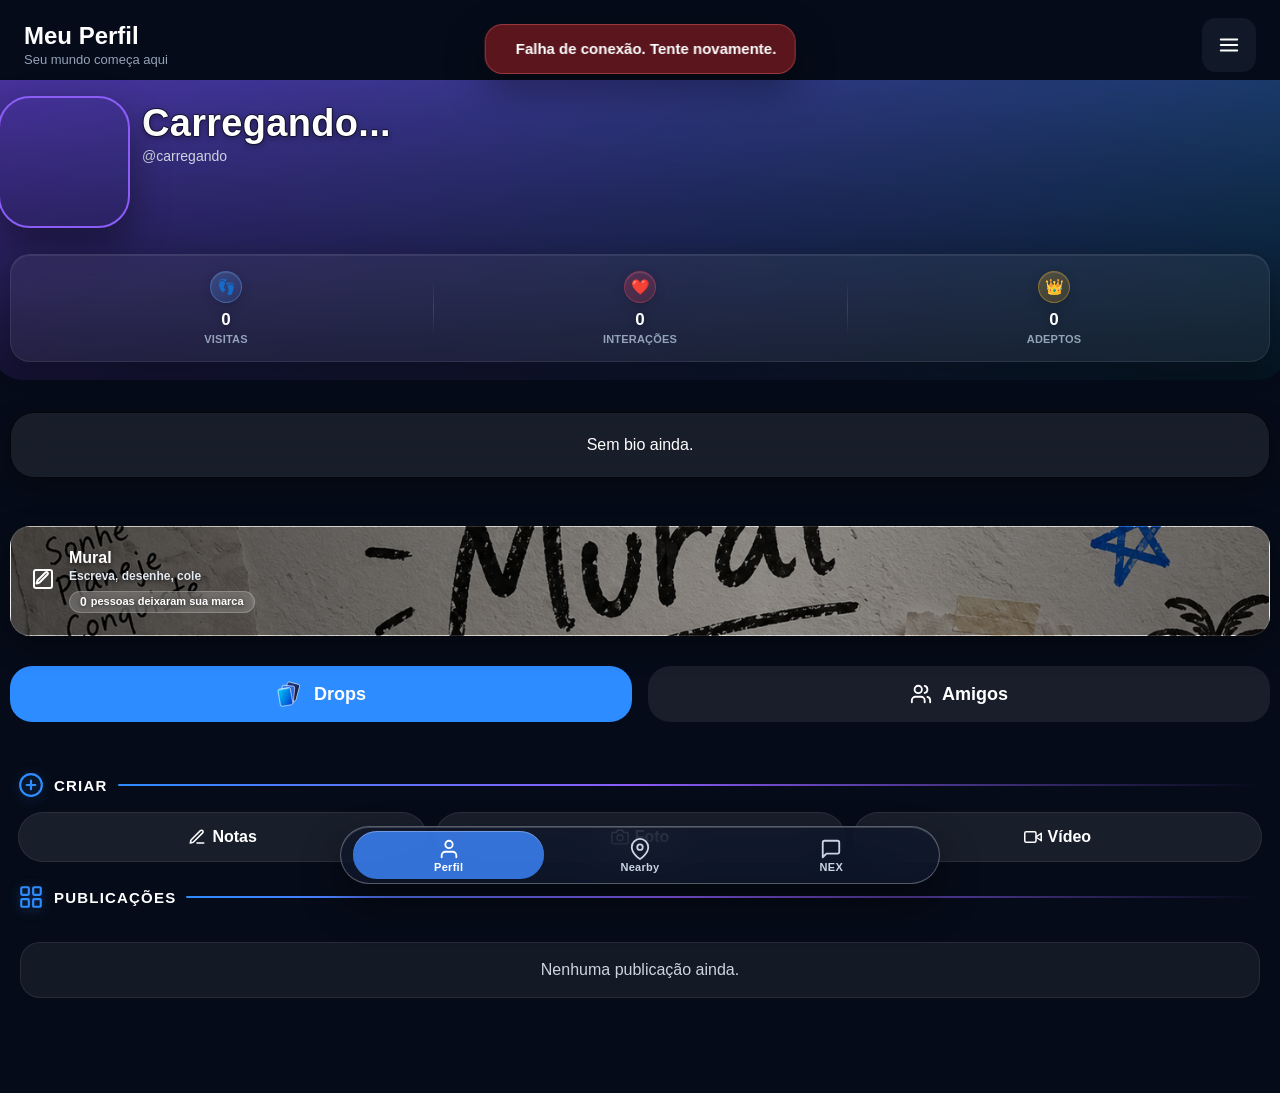
==== commit 8dee51fc: "Add files via upload" ====
--- a/index.html
+++ b/index.html
@@ -27,8 +27,11 @@
   <meta name="twitter:description" content="Descubra o que acontece perto de você, sem precisar seguir ninguém.">
   <meta name="twitter:image" content="https://appdrop.com.br/assets/icon-512.png">
   
-  <link rel="stylesheet" href="./css/00-base.css">
-  <link rel="stylesheet" href="./css/01-topbar.css">
+  <link rel="preconnect" href="https://fonts.googleapis.com">
+<link rel="preconnect" href="https://fonts.gstatic.com" crossorigin>
+<link href="https://fonts.googleapis.com/css2?family=Caveat:wght@400;500;600;700&display=swap" rel="stylesheet">
+<link rel="stylesheet" href="./css/00-base.css">
+<link rel="stylesheet" href="./css/01-topbar.css">
   <link rel="stylesheet" href="./css/02-mydrops.css">
   <link rel="stylesheet" href="./css/03-nearby.css">
   <link rel="stylesheet" href="./css/04-nex.css">
--- a/css/00-base.css
+++ b/css/00-base.css
@@ -1,6 +1,13 @@
 /* ============================================
    00-BASE.CSS
    Reset global, HTML, body, botões, telas
+
+   ⚠️ PADDING DUPLO CORRIGIDO:
+   - Removido body { padding-bottom: 72px }
+   - .screen agora usa calc + safe-area
+
+   Antes: body 72px + screen 95px = 167px de espaço vazio
+   Depois: só screen 95px + safe-area (valor correto)
 ============================================ */
 
 * {
@@ -18,9 +25,9 @@
   overflow-x: hidden;
 }
 
+/* ⚠️ CORREÇÃO: body NÃO tem mais padding-bottom (era a causa do vão vazio) */
 body {
-  /* ⚠️ CORREÇÃO: Devolvido o padding para o conteúdo não ficar preso atrás da tabbar */
-  padding-bottom: 72px;
+  /* padding-bottom: 72px; ← REMOVIDO */
 }
 
 button,
@@ -43,15 +50,16 @@
 }
 
 /* ============================================
-   TELAS
+   TELAS — PADDING COM SAFE-AREA
 ============================================ */
 
 .screen {
   display: none;
-  /* ⚠️ CORREÇÃO: 100dvh resolve o bug da barra do navegador mobile */
-  min-height: 100dvh; 
+  min-height: 100dvh;
   background: #050b18;
-  padding: 18px 8px 95px;
+
+  /* ⚠️ CORREÇÃO: 95px + safe-area cobre tabbar + gesto de home */
+  padding: 18px 8px calc(95px + env(safe-area-inset-bottom, 0px));
 }
 
 .screen.active {
@@ -131,7 +139,7 @@
   width: calc(100% - 32px);
   max-width: 600px;
   height: 58px;
-  background: rgba(15, 23, 42, 0.75); /* Fallback mais escuro para Android sem blur */
+  background: rgba(15, 23, 42, 0.75);
   backdrop-filter: blur(24px) saturate(1.6);
   -webkit-backdrop-filter: blur(24px) saturate(1.6);
   border: 1px solid rgba(255, 255, 255, 0.3);
@@ -278,6 +286,10 @@
   pointer-events: none;
 }
 
+/* ============================================
+   ANIMAÇÃO DE PULSO (notificação)
+============================================ */
+
 @keyframes pulsoNotificacaoNex {
   0%, 100% {
     transform: scale(1);
--- a/css/05-chat.css
+++ b/css/05-chat.css
@@ -1,6 +1,9 @@
 /* ============================================
    05-CHAT.CSS
    Tela do chat NEX: topo, corpo, rodapé, preview stack
+
+   ⚠️ SAFE-AREA-TOP aplicado em .chat-top (header)
+   ⚠️ SAFE-AREA-BOTTOM aplicado em .chat-bottom
 ============================================ */
 
 #chatNex {
@@ -22,16 +25,19 @@
   height: 100dvh !important;
 }
 
-
-/* ============================================
-   TOPO DO CHAT
+/* ============================================
+   TOPO DO CHAT — SAFE-AREA-TOP
 ============================================ */
 
 .chat-top {
   position: relative;
   flex-shrink: 0;
-  height: 70px;
+  height: auto;
   padding: 8px 12px;
+
+  /* ⚠️ SAFE-AREA-TOP: respeita status bar/notch */
+  padding-top: calc(8px + env(safe-area-inset-top, 0px));
+
   background: rgba(255,255,255,.72);
   backdrop-filter: blur(12px);
   z-index: 20;
@@ -130,12 +136,11 @@
   position: relative;
 }
 
-/* ⚠️ Quando a bio não couber, ativa o efeito marquee */
 .chat-user-meta p.marquee-ativo {
   text-overflow: clip;
   max-width: 180px;
   overflow: hidden;
-  font-size: 0; /* esconde o texto original */
+  font-size: 0;
 }
 
 .chat-user-meta p.marquee-ativo::before {
@@ -214,10 +219,6 @@
   gap: 10px;
   -webkit-overflow-scrolling: touch;
 }
-
-/* ============================================
-   RODAPÉ DO CHAT (INPUT + BOTÕES)
-============================================ */
 
 /* ============================================
    CHAT SILENCIADO (Você foi silenciado)
@@ -250,9 +251,8 @@
   to { opacity: 1; transform: translateY(0); }
 }
 
-/* Quando o chat está silenciado, a barra fica cinza e desabilitada */
 .chat-bottom.silenciado {
-  pointer-events: none; /* Desabilita todos os cliques */
+  pointer-events: none;
   opacity: 0.6;
 }
 
@@ -272,18 +272,20 @@
   cursor: not-allowed;
 }
 
-/* O botão de enviar fica vermelho silenciado */
 .chat-bottom.silenciado .send-btn {
   background: rgba(239, 68, 68, 0.2);
   color: #fca5a5;
   cursor: not-allowed;
 }
 
-/* Mantém o botão de enviar visível, mas bloqueia o input e clipe */
 .chat-bottom.silenciado #micBtn,
 .chat-bottom.silenciado #btnAnexoNex {
   display: none !important;
 }
+
+/* ============================================
+   RODAPÉ DO CHAT (INPUT + BOTÕES) — SAFE-AREA-BOTTOM
+============================================ */
 
 .chat-bottom {
   position: relative !important;
@@ -292,7 +294,10 @@
   display: flex;
   gap: 8px;
   padding: 10px 12px;
+
+  /* ⚠️ SAFE-AREA-BOTTOM: respeita o gesto de home do Android */
   padding-bottom: calc(10px + env(safe-area-inset-bottom, 0px));
+
   background: rgba(255,255,255,.85);
   backdrop-filter: blur(10px);
   box-sizing: border-box;
@@ -436,23 +441,20 @@
   right: 12px;
   bottom: 84px;
   z-index: 71;
-  display: none;              /* ⚠️ Escondido por padrão */
+  display: none;
   flex-direction: column;
   gap: 10px;
   pointer-events: none;
 }
 
-/* ⚠️ Só aparece quando tem conteúdo válido */
 #previewStackNex.tem-conteudo {
   display: flex;
 }
 
-/* ⚠️ Cada filho começa escondido */
 #previewStackNex > div {
   display: none;
 }
 
-/* ⚠️ Quando o filho tiver conteúdo (.ativo), aparece */
 #previewStackNex > div.ativo {
   display: block !important;
 }
@@ -669,7 +671,6 @@
   background: rgba(37, 99, 235, 0.16);
 }
 
-/* Ajusta o header do chat pra caber o novo botão */
 .chat-top-main {
   align-items: center;
   gap: 8px;
@@ -801,7 +802,6 @@
               0 8px 20px rgba(37, 99, 235, 0.22);
 }
 
-/* Ícone de silenciado (sininho cortado) */
 .nex-chat.silenciado .nex-info h3::after {
   content: '🔕';
   font-size: 12px;
@@ -809,6 +809,7 @@
   opacity: 0.7;
   vertical-align: middle;
 }
+
 /* ============================================
    MODAL DE MÍDIAS COMPARTILHADAS
 ============================================ */
@@ -919,4 +920,4 @@
   color: #94a3b8;
   font-size: 14px;
   font-weight: 600;
-}
+}
--- a/css/14-utils.css
+++ b/css/14-utils.css
@@ -1,19 +1,27 @@
 /* ============================================
    14-UTILS.CSS
    Menu anexo, câmera, álbum, preview, modais, correções
-============================================ */
-
-/* ============================================
-   MENU ANEXO DO CHAT
+
+   ⚠️ SAFE-AREA aplicado em:
+   - #menuAnexoNex
+   - .menu-camera-modal
+   - #previewStackNex
+============================================ */
+
+/* ============================================
+   MENU ANEXO DO CHAT — SAFE-AREA
 ============================================ */
 
 .menu-anexo,
 #menuAnexoNex {
   position: fixed;
   right: 14px;
-  bottom: 84px;
+
+  /* ⚠️ SAFE-AREA: respeita o gesto de home */
+  bottom: calc(84px + env(safe-area-inset-bottom, 0px));
+
   width: 240px;
-  background: rgba(15, 23, 42, 0.75); /* Vidro fosco escuro */
+  background: rgba(15, 23, 42, 0.75);
   backdrop-filter: blur(24px) saturate(1.4);
   -webkit-backdrop-filter: blur(24px) saturate(1.4);
   border: 1px solid rgba(255, 255, 255, 0.1);
@@ -33,7 +41,7 @@
 
 .anexo-item {
   width: 100%;
-  border: 1px solid rgba(255, 255, 255, 0.4); /* Borda branca fina no botão */
+  border: 1px solid rgba(255, 255, 255, 0.4);
   background: rgba(255, 255, 255, 0.08);
   border-radius: 18px;
   padding: 12px 14px;
@@ -52,7 +60,6 @@
   border-color: rgba(255, 255, 255, 0.6);
 }
 
-/* Cápsula Azul Translúcida do Ícone */
 .anexo-item-icone {
   width: 40px;
   height: 40px;
@@ -62,7 +69,7 @@
   align-items: center;
   justify-content: center;
   background: rgba(37, 99, 235, 0.2);
-  color: #60a5fa; 
+  color: #60a5fa;
   flex-shrink: 0;
   box-shadow: inset 0 1px 4px rgba(255, 255, 255, 0.1);
 }
@@ -90,13 +97,16 @@
 }
 
 /* ============================================
-   MENU CÂMERA LATERAL
+   MENU CÂMERA LATERAL — SAFE-AREA
 ============================================ */
 
 .menu-camera-modal {
   position: fixed;
   right: 14px;
-  bottom: 96px;
+
+  /* ⚠️ SAFE-AREA: respeita o gesto de home */
+  bottom: calc(96px + env(safe-area-inset-bottom, 0px));
+
   width: 220px;
   background: rgba(15, 23, 42, 0.75);
   backdrop-filter: blur(24px) saturate(1.4);
@@ -139,18 +149,44 @@
   border-color: rgba(255, 255, 255, 0.6);
 }
 
-/* Cores dos ícones */
 .camera-item.foto svg {
-  color: #60a5fa; /* Azul */
+  color: #60a5fa;
 }
 
 .camera-item.video svg {
-  color: #f87171; /* Vermelho */
-}
-
-/* ============================================
-   (ÁLBUM DO CHAT REMOVIDO)
-============================================ */
+  color: #f87171;
+}
+
+/* ============================================
+   PREVIEW STACK — SAFE-AREA
+============================================ */
+
+#previewStackNex {
+  position: fixed;
+  left: 12px;
+  right: 12px;
+
+  /* ⚠️ SAFE-AREA: respeita o gesto de home */
+  bottom: calc(84px + env(safe-area-inset-bottom, 0px));
+
+  z-index: 71;
+  display: none;
+  flex-direction: column;
+  gap: 10px;
+  pointer-events: none;
+}
+
+#previewStackNex.tem-conteudo {
+  display: flex;
+}
+
+#previewStackNex > div {
+  display: none;
+}
+
+#previewStackNex > div.ativo {
+  display: block !important;
+}
 
 /* ============================================
    PREVIEW DE MÍDIA (ANTES DE ENVIAR)
@@ -281,6 +317,26 @@
   font-size: 18px;
   font-weight: 900;
 }
+
+/* ============================================
+   PREVIEW DE MÚLTIPLAS MÍDIAS (no stack)
+============================================ */
+
+#previewMidiasNex {
+  width: 100%;
+  box-sizing: border-box;
+  pointer-events: auto;
+  background: rgba(255,255,255,.38);
+  backdrop-filter: blur(16px);
+  -webkit-backdrop-filter: blur(16px);
+  border-radius: 24px;
+  padding: 12px;
+  box-shadow: 0 10px 28px rgba(0,0,0,.12);
+  border: 1px solid rgba(255,255,255,.22);
+  overflow: hidden;
+}
+
+
 /* ============================================
    DOC PREVIEW (PDF)
 ============================================ */
@@ -466,6 +522,142 @@
   color: #1e293b;
   word-break: break-word;
   overflow-wrap: anywhere;
+}
+
+/* ============================================
+   ÁUDIO PREVIEW (INLINE)
+============================================ */
+
+#audioInlineNex {
+  width: 100%;
+  box-sizing: border-box;
+  pointer-events: auto;
+  background: transparent;
+}
+
+.audio-preview-card {
+  display: flex;
+  align-items: center;
+  gap: 10px;
+  padding: 10px 12px;
+  background: #ffffff;
+  border-radius: 20px;
+  box-shadow: 0 10px 24px rgba(0,0,0,.12);
+  border: 1px solid rgba(37,99,235,.08);
+}
+
+.audio-preview-play {
+  width: 42px;
+  height: 42px;
+  min-width: 42px;
+  border: none;
+  border-radius: 50%;
+  background: #2563eb;
+  color: #fff;
+  font-size: 18px;
+  font-weight: 900;
+  display: flex;
+  align-items: center;
+  justify-content: center;
+  box-shadow: 0 8px 18px rgba(37,99,235,.22);
+}
+
+.audio-preview-main {
+  flex: 1;
+  min-width: 0;
+  display: flex;
+  align-items: center;
+  gap: 10px;
+}
+
+.audio-preview-bar {
+  flex: 1;
+  height: 8px;
+  background: #dbeafe;
+  border-radius: 999px;
+  overflow: hidden;
+}
+
+.audio-preview-fill {
+  width: 0%;
+  height: 100%;
+  background: #2563eb;
+  border-radius: 999px;
+  transition: width .15s linear;
+}
+
+.audio-preview-time {
+  min-width: 92px;
+  text-align: right;
+  font-size: 12px;
+  font-weight: 700;
+  color: #334155;
+  white-space: nowrap;
+}
+
+.audio-preview-cancel {
+  width: 38px;
+  height: 38px;
+  min-width: 38px;
+  border: none;
+  border-radius: 50%;
+  background: #fee2e2;
+  color: #b91c1c;
+  font-size: 18px;
+  font-weight: 900;
+  display: flex;
+  align-items: center;
+  justify-content: center;
+}
+
+/* ============================================
+   PREVIEW DE RESPOSTA
+============================================ */
+
+#previewRespostaNex {
+  width: 100%;
+  padding: 0 12px;
+  box-sizing: border-box;
+  margin-bottom: 8px;
+}
+
+.reply-preview-box {
+  width: 100%;
+  background: #fff;
+  border: 2px solid #2f6bff;
+  border-radius: 18px;
+  padding: 12px 14px;
+  display: flex;
+  align-items: center;
+  justify-content: space-between;
+  gap: 10px;
+  box-shadow: 0 4px 14px rgba(0,0,0,.12);
+}
+
+.reply-preview-text {
+  color: #ff2d2d;
+  font-size: 14px;
+  font-weight: 700;
+}
+
+.reply-preview-close {
+  width: 34px;
+  height: 34px;
+  border: none;
+  border-radius: 50%;
+  background: #ff2d2d;
+  color: #fff;
+  font-size: 18px;
+  font-weight: 700;
+  display: flex;
+  align-items: center;
+  justify-content: center;
+  flex-shrink: 0;
+  cursor: pointer;
+  box-shadow: 0 3px 10px rgba(255,45,45,.35);
+  pointer-events: auto;
+  position: relative;
+  z-index: 5;
 }
 
 /* ============================================
@@ -746,9 +938,9 @@
   color: #fbbf24 !important;
   font-weight: 700 !important;
 }
+
 /* ============================================
    CORREÇÃO DEFINITIVA — EDITOR, MODAIS E LEGENDA
-   v3 — Legenda DENTRO do editor
 ============================================ */
 
 body.editor-aberto {
@@ -758,33 +950,27 @@
   padding: 0 !important;
 }
 
-/* Esconde a tabbar quando editor estiver aberto */
 body.editor-aberto .tabbar {
   display: none !important;
 }
 
-/* Esconde a tabbar quando viewer estiver aberto */
 body.viewer-aberto .tabbar {
   display: none !important;
 }
 
-/* Esconde a tabbar quando modal estiver aberto */
 body.modal-aberto .tabbar {
   display: none !important;
 }
 
-/* ⚠️ CORREÇÃO: esconde a tabbar quando o chat NEX estiver aberto */
 body.chat-aberto .tabbar {
   display: none !important;
 }
 
-/* Trava scroll do body quando chat estiver aberto */
 body.chat-aberto {
   overflow: hidden !important;
   height: 100dvh !important;
   max-height: 100dvh !important;
 }
-
 
 /* ============================================
    EDITOR FULLSCREEN
@@ -815,7 +1001,6 @@
 
 /* ============================================
    LEGENDA ROW — ABSOLUTE DENTRO DO EDITOR
-   Fica colada no fundo, sempre visível
 ============================================ */
 
 .foto-editor-legenda-row-mydrops-nex,
@@ -823,7 +1008,10 @@
   position: absolute !important;
   left: 12px !important;
   right: 12px !important;
-  bottom: 12px !important;
+
+  /* ⚠️ SAFE-AREA no editor legado também */
+  bottom: calc(12px + env(safe-area-inset-bottom, 0px)) !important;
+
   z-index: 100000 !important;
   display: flex !important;
   align-items: center !important;
@@ -889,6 +1077,7 @@
 /* ============================================
    TOAST GLOBAL (FEEDBACK DE AÇÕES)
 ============================================ */
+
 #toastGlobalNex {
   position: fixed;
   top: 24px;
@@ -914,12 +1103,6 @@
     transform .32s cubic-bezier(.22, 1, .36, 1),
     opacity .28s ease;
 
-  /* ⚠️ CORREÇÃO: cria um stacking context isolado.
-     Mesmo se outro elemento tiver o mesmo z-index (como o
-     viewer do Nearby), o toast fica por cima porque:
-     1. É movido pro final do body via JS (correção 1)
-     2. isolation: isolate garante o contexto próprio
-     3. z-index máximo (2147483647 = int32 max) */
   isolation: isolate;
   will-change: transform, opacity;
 }
@@ -965,7 +1148,6 @@
   transition: transform .18s ease, background .18s ease, box-shadow .18s ease;
 }
 
-/* Estado ativo: usuário já reagiu com esse emoji */
 .nearby-drop-reaction.ativo {
   background: linear-gradient(135deg, #2563eb, #1d4ed8);
   box-shadow:
@@ -973,7 +1155,6 @@
     0 8px 20px rgba(37,99,235,.45);
 }
 
-/* Animação pop ao clicar */
 .nearby-drop-reaction.pop-anim {
   animation: popReacaoNex .34s cubic-bezier(.22, 1, .36, 1);
 }
@@ -985,7 +1166,6 @@
   100% { transform: scale(1); }
 }
 
-/* Pop com estado ativo mantém a escala maior */
 .nearby-drop-reaction.ativo.pop-anim {
   animation: popReacaoAtivoNex .34s cubic-bezier(.22, 1, .36, 1);
 }
@@ -996,9 +1176,9 @@
   70%  { transform: scale(1); }
   100% { transform: scale(1.08); }
 }
+
 /* ============================================
    BOLINHA VERMELHA NA TABBAR
-   Indicador de novidade (fallback visual)
 ============================================ */
 
 .tab.tab-nearby.tem-notificacao,
@@ -1030,6 +1210,23 @@
   pointer-events: none;
 }
 
+@keyframes pulsoNotificacaoNex {
+  0%, 100% {
+    transform: scale(1);
+    box-shadow:
+      0 0 0 2px rgba(15, 23, 42, 0.9),
+      0 0 12px rgba(239, 68, 68, 0.9),
+      0 0 4px rgba(239, 68, 68, 0.6);
+  }
+  50% {
+    transform: scale(1.2);
+    box-shadow:
+      0 0 0 2px rgba(15, 23, 42, 0.9),
+      0 0 20px rgba(239, 68, 68, 1),
+      0 0 8px rgba(239, 68, 68, 0.8);
+  }
+}
+
 /* ============================================
    FASE 5 — Borda azul em cards com novidade
 ============================================ */
--- a/css/16-notas.css
+++ b/css/16-notas.css
@@ -2,6 +2,9 @@
    16-NOTAS.CSS
    Editor de Notas: papel, barra, alças, painel Aa,
    rodapé, cápsula de marca, borda dupla.
+
+   ⚠️ SAFE-AREA aplicado em #notasLegendaRowNex e
+      #notasPainelAaNex (Parte 5)
 ============================================ */
 
 /* ============================================
@@ -28,13 +31,13 @@
   padding: 0;
   pointer-events: auto;
   box-sizing: border-box;
-  color: transparent; /* Esconde qualquer texto sobrando */
+  color: transparent;
 }
 
 .editor-alca-rotacionar-nex {
   top: -11px;
   left: -11px;
-  background: #10b981; /* Verde */
+  background: #10b981;
   cursor: grab;
 }
 
@@ -45,18 +48,16 @@
 .editor-alca-redimensionar-nex {
   bottom: -11px;
   right: -11px;
-  background: #3b82f6; /* Azul */
+  background: #3b82f6;
   cursor: nwse-resize;
 }
 
-/* Esconde alças quando o elemento não está selecionado */
 .video-editor-text-mydrops-nex:not(.is-selected) .editor-alca-nex,
 .video-editor-photo-mydrops-nex:not(.is-selected) .editor-alca-nex,
 .video-editor-video-mydrops-nex:not(.is-selected) .editor-alca-nex {
   display: none;
 }
 
-/* Esconde alças durante edição inline de texto */
 .video-editor-text-mydrops-nex[data-editando="1"] .editor-alca-nex {
   display: none;
 }
@@ -148,7 +149,6 @@
    TEXTO NO PAPEL
 ============================================ */
 
-/* Regra base — só tipografia, sem background/border */
 #notasEditorNex .video-editor-text-body-mydrops-nex {
   font-family: 'Caveat', 'Comic Sans MS', cursive !important;
   font-weight: 500 !important;
@@ -158,7 +158,6 @@
   letter-spacing: 0.2px !important;
   padding: 8px !important;
 
-  /* ⚠️ Contém o texto dentro do papel */
   width: 100% !important;
   max-width: 100% !important;
   white-space: normal !important;
@@ -167,10 +166,6 @@
   box-sizing: border-box !important;
 }
 
-/* ⚠️ ROLAGEM INTERNA SÓ DURANTE A EDIÇÃO
-   Altura máxima baseada na viewport (vh), porque o pai
-   não tem altura definida pra usar %.
-   Fora da edição, o texto fica livre (sem limite). */
 #notasEditorNex .video-editor-text-body-mydrops-nex[contenteditable="true"] {
   max-height: 45vh !important;
   overflow-y: auto !important;
@@ -179,7 +174,6 @@
   overscroll-behavior: contain;
 }
 
-/* ⚠️ Scrollbar discreta (só aparece se passar de 70%) */
 #notasEditorNex .video-editor-text-body-mydrops-nex[contenteditable="true"]::-webkit-scrollbar {
   width: 4px;
 }
@@ -189,7 +183,6 @@
   border-radius: 999px;
 }
 
-/* ⚠️ Força herança de fonte em TODOS os filhos (linhas, spans, etc) */
 #notasEditorNex .video-editor-text-body-mydrops-nex *,
 #notasEditorNex .video-editor-text-body-mydrops-nex br + *,
 #notasEditorNex .video-editor-text-body-mydrops-nex div,
@@ -204,7 +197,6 @@
   letter-spacing: inherit !important;
 }
 
-/* Só aplica transparente quando NÃO tiver tema */
 #notasEditorNex .video-editor-text-body-mydrops-nex:not([class*="tema-"]) {
   background: transparent !important;
   border: none !important;
@@ -264,10 +256,8 @@
 }
 
 .notas-btn-topo {
-  /* ⚠️ Fundo sutil e Borda branca fina */
   background: rgba(255, 255, 255, 0.05);
   border: 1px solid rgba(255, 255, 255, 0.3);
-  
   height: 36px;
   min-width: 36px;
   border-radius: 999px;
@@ -293,17 +283,14 @@
   transform: scale(0.94);
 }
 
-/* Foto e Fundo — leve destaque */
 #notasBtnFotoNex,
 #notasBtnFundoNex {
   background: rgba(255, 255, 255, 0.06);
 }
 
-/* Salvar — destaque azul sempre visível */
 #notasBtnSalvarNex {
   background: rgba(37, 99, 235, 0.22);
   color: #bfdbfe;
-  /* ⚠️ Borda azulada */
   border-color: rgba(96, 165, 250, 0.5);
 }
 
@@ -312,12 +299,10 @@
   border-color: rgba(96, 165, 250, 0.8);
 }
 
-/* Sair — destaque vermelho suave */
 #notasBtnSairNex {
   background: rgba(239, 68, 68, 0.18);
   color: #fca5a5;
   margin-left: 4px;
-  /* ⚠️ Borda avermelhada */
   border-color: rgba(248, 113, 113, 0.5);
 }
 
@@ -330,7 +315,6 @@
    FOCO TOTAL — versão reforçada
 ============================================ */
 
-/* Por padrão, Tema e Aa ficam escondidos */
 #notasBtnTemaNex,
 #notasBtnAaNex {
   display: none !important;
@@ -345,7 +329,6 @@
   overflow: hidden !important;
 }
 
-/* Quando texto selecionado: mostra Tema e Aa */
 #notasEditorNex.modo-notas-texto-selecionado #notasBtnTemaNex,
 #notasEditorNex.modo-notas-texto-selecionado #notasBtnAaNex {
   display: inline-flex !important;
@@ -360,7 +343,6 @@
   color: #bfdbfe;
 }
 
-/* Quando texto selecionado: esconde Foto e Fundo */
 #notasEditorNex.modo-notas-texto-selecionado #notasBtnFotoNex,
 #notasEditorNex.modo-notas-texto-selecionado #notasBtnFundoNex {
   display: none !important;
@@ -375,7 +357,6 @@
   overflow: hidden !important;
 }
 
-/* Quando foto selecionada: esconde Tema, Aa e Fundo */
 #notasEditorNex.modo-notas-foto-selecionada #notasBtnTemaNex,
 #notasEditorNex.modo-notas-foto-selecionada #notasBtnAaNex,
 #notasEditorNex.modo-notas-foto-selecionada #notasBtnFundoNex {
@@ -402,7 +383,7 @@
   border-radius: 50%;
   background: rgba(15, 23, 42, 0.92);
   border: 2px solid #ffffff;
-  color: #ef4444; /* ⚠️ Vermelho vibrante */
+  color: #ef4444;
   font-size: 16px;
   font-weight: 900;
   display: none;
@@ -454,9 +435,11 @@
   box-sizing: border-box;
   animation: notasPainelSubir 0.22s cubic-bezier(0.22, 1, 0.36, 1);
 
-  /* ⚠️ Altura máxima de 45vh */
   max-height: 45vh;
   overflow: hidden;
+
+  /* ⚠️ SAFE-AREA: respeita o gesto de home do Android */
+  padding-bottom: env(safe-area-inset-bottom, 0px);
 }
 
 #notasPainelAaNex.aberto {
@@ -474,7 +457,6 @@
   justify-content: space-between;
   gap: 12px;
 
-  /* ⚠️ Cabeçalho fixo no topo */
   position: sticky;
   top: 0;
   z-index: 2;
@@ -516,12 +498,10 @@
   padding: 0 16px;
 }
 
-/* ⚠️ Primeira seção tem padding-top extra (por causa do cabeçalho sticky) */
 .notas-painel-secao:first-of-type {
   padding-top: 14px;
 }
 
-/* ⚠️ Última seção tem padding-bottom pra não colar no fundo */
 .notas-painel-secao:last-of-type {
   padding-bottom: 16px;
 }
@@ -658,7 +638,7 @@
 
 /* ============================================
    BOTÕES DE ALINHAMENTO
-   ============================================ */
+============================================ */
 
 .notas-alinhamento-linha {
   display: flex;
@@ -698,14 +678,63 @@
 }
 
 /* ============================================
+   CONTEÚDO ROLÁVEL DO PAINEL Aa
+============================================ */
+
+#notasPainelAaNex .notas-painel-conteudo {
+  display: flex !important;
+  flex-direction: column !important;
+  gap: 14px !important;
+  overflow-y: auto !important;
+  overflow-x: hidden !important;
+  flex: 1 1 auto !important;
+  -webkit-overflow-scrolling: touch;
+  overscroll-behavior: contain;
+  padding-top: 14px;
+}
+
+#notasPainelAaNex .notas-painel-conteudo .notas-painel-secao:first-of-type {
+  padding-top: 0 !important;
+}
+
+#notasPainelAaNex .notas-painel-conteudo::-webkit-scrollbar {
+  width: 6px;
+}
+
+#notasPainelAaNex .notas-painel-conteudo::-webkit-scrollbar-track {
+  background: rgba(255, 255, 255, 0.04);
+  border-radius: 999px;
+  margin: 4px 0;
+}
+
+#notasPainelAaNex .notas-painel-conteudo::-webkit-scrollbar-thumb {
+  background: rgba(255, 255, 255, 0.25);
+  border-radius: 999px;
+}
+
+#notasPainelAaNex .notas-painel-conteudo::-webkit-scrollbar-thumb:hover {
+  background: rgba(255, 255, 255, 0.4);
+}
+
+#notasPainelAaNex .notas-painel-conteudo {
+  scrollbar-width: thin;
+  scrollbar-color: rgba(255, 255, 255, 0.25) transparent;
+}
+
+
+/* ============================================
    RODAPÉ — LEGENDA CÁPSULA + PUBLICAR
+   ⚠️ SAFE-AREA aplicado
 ============================================ */
 
 #notasLegendaRowNex {
   position: absolute;
   left: 12px;
   right: 12px;
-  bottom: 12px;
+
+  /* ⚠️ SAFE-AREA: respeita o gesto de home do Android */
+  bottom: calc(12px + env(safe-area-inset-bottom, 0px));
+
   z-index: 100000;
   display: flex;
   align-items: flex-end;
@@ -804,6 +833,7 @@
 /* ============================================
    CÁPSULA DE MARCA (só no PNG salvo)
 ============================================ */
+
 #notasCapsulaMarcaNex {
   position: absolute;
   bottom: 16px;
@@ -837,7 +867,6 @@
   box-sizing: border-box;
 }
 
-
 #notasCapsulaMarcaNex.visivel {
   display: inline-flex;
 }
@@ -857,32 +886,43 @@
   color: #93c5fd;
 }
 
-/* ============================================
-   AVATAR NA CÁPSULA
-============================================ */
-
 #notasCapsulaMarcaNex .capsula-avatar {
-  width: 22px;
-  height: 22px;
-  min-width: 22px;
+  width: 32px;
+  height: 32px;
+  min-width: 32px;
+  max-width: 32px;
+  max-height: 32px;
   border-radius: 50%;
   overflow: hidden;
   background: rgba(255, 255, 255, 0.12);
   display: flex;
   align-items: center;
   justify-content: center;
-  font-size: 13px;
+  font-size: 18px;
   line-height: 1;
   flex-shrink: 0;
   border: 1px solid rgba(255, 255, 255, 0.18);
+  padding: 0;
+  margin: 0;
+  box-sizing: border-box;
 }
 
 #notasCapsulaMarcaNex .capsula-avatar img {
   width: 100%;
   height: 100%;
+  max-width: 100%;
+  max-height: 100%;
   object-fit: cover;
   display: block;
   border-radius: 50%;
+  padding: 0;
+  margin: 0;
+}
+
+#notasCapsulaMarcaNex {
+  padding: 4px 10px 4px 4px;
+  gap: 6px;
+  align-items: center;
 }
 
 /* ============================================
@@ -934,11 +974,8 @@
 
 /* ============================================
    AJUSTES FINAIS — TEXTO NO NOTAS
-   (sobrescreve tema-branco/escuro/etc
-    pra combinar com o papel creme)
-============================================ */
-
-/* Tema padrão (sem caixa) no Notas */
+============================================ */
+
 #notasEditorNex .video-editor-text-body-mydrops-nex:not([class*="tema-"]) {
   background: transparent !important;
   border: none !important;
@@ -947,7 +984,6 @@
   box-shadow: none !important;
 }
 
-/* Temas aplicados no Notas — ajusta o padding */
 #notasEditorNex .video-editor-text-body-mydrops-nex.tema-branco,
 #notasEditorNex .video-editor-text-body-mydrops-nex.tema-escuro,
 #notasEditorNex .video-editor-text-body-mydrops-nex.tema-azul,
@@ -964,6 +1000,7 @@
   padding: 16px 18px 16px 24px !important;
 }
 
+
 /* ============================================
    Z-INDEX DE EMPILHAMENTO (ordem visual)
 ============================================ */
@@ -1004,7 +1041,6 @@
 
 /* ============================================
    TRAVA DE SELEÇÃO DE TEXTO
-   (evita selecionar o texto ao arrastar)
 ============================================ */
 
 #notasCamadaNex .video-editor-text-mydrops-nex,
@@ -1014,7 +1050,6 @@
   -webkit-touch-callout: none;
 }
 
-/* Mas durante edição inline, permite selecionar */
 #notasCamadaNex .video-editor-text-mydrops-nex[data-editando="1"] .video-editor-text-body-mydrops-nex {
   user-select: text;
   -webkit-user-select: text;
@@ -1067,12 +1102,11 @@
   position: fixed !important;
   left: 12px !important;
   right: 12px !important;
-  bottom: 12px !important;
+  bottom: calc(12px + env(safe-area-inset-bottom, 0px)) !important;
   z-index: 2147483647 !important;
   box-sizing: border-box !important;
   box-shadow: 0 20px 60px rgba(0, 0, 0, 0.7) !important;
 
-  /* ⚠️ Altura máxima e overflow */
   max-height: 45vh !important;
   overflow: hidden !important;
 }
@@ -1091,7 +1125,6 @@
   align-items: center !important;
   justify-content: space-between !important;
 
-  /* ⚠️ Cabeçalho fixo */
   position: sticky !important;
   top: 0 !important;
   z-index: 2 !important;
@@ -1147,7 +1180,6 @@
    BARRAS — Sistema de 2 barras (v3)
 ============================================ */
 
-/* Por padrão: barra principal visível, contexto escondido */
 #notasBarraTopoNex {
   display: flex !important;
 }
@@ -1156,9 +1188,6 @@
   display: none !important;
 }
 
-/* Quando TEXTO selecionado:
-   - Esconde a barra principal
-   - Mostra a barra de contexto */
 #notasEditorNex.modo-notas-texto-selecionado #notasBarraTopoNex {
   display: none !important;
 }
@@ -1187,13 +1216,11 @@
   to   { opacity: 1; transform: translateX(-50%) translateY(0); }
 }
 
-/* Quando FOTO selecionada: esconde as duas */
 #notasEditorNex.modo-notas-foto-selecionada #notasBarraTopoNex,
 #notasEditorNex.modo-notas-foto-selecionada #notasBarraContextoNex {
   display: none !important;
 }
 
-/* Esconde os antigos botões contexto (caso fiquem por aí) */
 #notasBtnTemaNex,
 #notasBtnAaNex {
   display: inline-flex !important;
@@ -1253,7 +1280,7 @@
 
 /* ============================================
    SCROLLBAR DO PAINEL Aa (visível)
-   ============================================ */
+============================================ */
 
 #notasPainelAaNex::-webkit-scrollbar {
   width: 6px;
@@ -1274,56 +1301,7 @@
   background: rgba(255, 255, 255, 0.4);
 }
 
-/* Firefox */
 #notasPainelAaNex {
   scrollbar-width: thin;
   scrollbar-color: rgba(255, 255, 255, 0.25) transparent;
-}
-/* ============================================
-   CONTEÚDO ROLÁVEL DO PAINEL Aa
-   ============================================ */
-
-#notasPainelAaNex .notas-painel-conteudo {
-  display: flex !important;
-  flex-direction: column !important;
-  gap: 14px !important;
-  overflow-y: auto !important;
-  overflow-x: hidden !important;
-  flex: 1 1 auto !important;
-  -webkit-overflow-scrolling: touch;
-  overscroll-behavior: contain;
-
-  /* Espaço pro cabeçalho fixo */
-  padding-top: 14px;
-}
-
-/* ⚠️ Primeira seção não precisa de padding-top extra */
-#notasPainelAaNex .notas-painel-conteudo .notas-painel-secao:first-of-type {
-  padding-top: 0 !important;
-}
-
-/* ⚠️ Scrollbar visível */
-#notasPainelAaNex .notas-painel-conteudo::-webkit-scrollbar {
-  width: 6px;
-}
-
-#notasPainelAaNex .notas-painel-conteudo::-webkit-scrollbar-track {
-  background: rgba(255, 255, 255, 0.04);
-  border-radius: 999px;
-  margin: 4px 0;
-}
-
-#notasPainelAaNex .notas-painel-conteudo::-webkit-scrollbar-thumb {
-  background: rgba(255, 255, 255, 0.25);
-  border-radius: 999px;
-}
-
-#notasPainelAaNex .notas-painel-conteudo::-webkit-scrollbar-thumb:hover {
-  background: rgba(255, 255, 255, 0.4);
-}
-
-/* Firefox */
-#notasPainelAaNex .notas-painel-conteudo {
-  scrollbar-width: thin;
-  scrollbar-color: rgba(255, 255, 255, 0.25) transparent;
 }
--- a/css/17-foto.css
+++ b/css/17-foto.css
@@ -2,6 +2,9 @@
    17-FOTO.CSS
    Editor de Foto: palco, papel, barras pill,
    lixeira, painel Aa, rodapé cápsula, cápsula marca.
+
+   ⚠️ SAFE-AREA aplicado em #fotoLegendaRowNex e
+      #fotoPainelAaNex (Partes 3 e 4)
 ============================================ */
 
 /* ============================================
@@ -136,7 +139,6 @@
   50%      { outline-offset: 8px; }
 }
 
-
 /* ============================================
    BARRA SUPERIOR DO EDITOR DE FOTO (FINA)
 ============================================ */
@@ -148,12 +150,12 @@
   left: 50%;
   transform: translateX(-50%);
   display: flex;
-  gap: 6px; /* Menor espaço entre os botões */
+  gap: 6px;
   background: rgba(30, 41, 59, 0.85);
   backdrop-filter: blur(12px);
   -webkit-backdrop-filter: blur(12px);
   border: 1px solid rgba(255, 255, 255, 0.1);
-  padding: 4px; /* ⚠️ Barra fina */
+  padding: 4px;
   border-radius: 999px;
   box-shadow: 0 8px 24px rgba(0, 0, 0, 0.5);
   z-index: 100;
@@ -168,10 +170,10 @@
   display: none;
 }
 
-/* A barra de contexto começa escondida */
 #fotoBarraContextoNex {
   display: none;
 }
+
 
 /* Estilo dos botões em cápsula (Fino) */
 .foto-btn-topo {
@@ -179,13 +181,13 @@
   align-items: center;
   justify-content: center;
   gap: 6px;
-  height: 34px; /* ⚠️ Altura reduzida */
-  padding: 0 12px; /* ⚠️ Menos padding */
+  height: 34px;
+  padding: 0 12px;
   background: rgba(255, 255, 255, 0.08);
   border: 1px solid rgba(255, 255, 255, 0.15);
   border-radius: 999px;
   color: #fff;
-  font-size: 13px; /* ⚠️ Fonte levemente menor */
+  font-size: 13px;
   font-weight: 700;
   cursor: pointer;
   transition: all 0.2s ease;
@@ -200,13 +202,11 @@
   background: rgba(255, 255, 255, 0.15);
 }
 
-/* Botão que tem apenas o ícone (Clipe) */
 .foto-btn-topo.so-icone {
   width: 34px;
   padding: 0;
 }
 
-/* Botão Sair (Vermelho contido, indicando ação de fechar) */
 .foto-btn-topo.sair {
   background: rgba(239, 68, 68, 0.15);
   border-color: rgba(239, 68, 68, 0.35);
@@ -300,7 +300,7 @@
   border-radius: 50%;
   background: rgba(15, 23, 42, 0.92);
   border: 2px solid #ffffff;
-  color: #ef4444; /* ⚠️ Vermelho vibrante */
+  color: #ef4444;
   font-size: 16px;
   font-weight: 900;
   display: none;
@@ -331,13 +331,17 @@
 
 /* ============================================
    PAINEL Aa (fonte, cor, tamanho, estilo)
+   ⚠️ SAFE-AREA aplicado
 ============================================ */
 
 #fotoPainelAaNex {
   position: fixed !important;
   left: 12px !important;
   right: 12px !important;
-  bottom: 12px !important;
+
+  /* ⚠️ SAFE-AREA: respeita o gesto de home do Android */
+  bottom: calc(12px + env(safe-area-inset-bottom, 0px)) !important;
+
   z-index: 2147483647 !important;
   background: #1a1a24 !important;
   background-color: #1a1a24 !important;
@@ -350,7 +354,6 @@
   gap: 0 !important;
   box-sizing: border-box !important;
 
-  /* ⚠️ Altura máxima e overflow */
   max-height: 45vh !important;
   overflow: hidden !important;
 }
@@ -372,7 +375,6 @@
   justify-content: space-between !important;
   gap: 12px !important;
 
-  /* ⚠️ Cabeçalho fixo */
   position: sticky !important;
   top: 0 !important;
   z-index: 2 !important;
@@ -541,7 +543,7 @@
 
 /* ============================================
    BOTÕES DE ALINHAMENTO — FOTO
-   ============================================ */
+============================================ */
 
 #fotoPainelAaNex .foto-alinhamento-linha {
   display: flex !important;
@@ -581,14 +583,66 @@
 }
 
 /* ============================================
+   CONTEÚDO ROLÁVEL DO PAINEL Aa — FOTO
+============================================ */
+
+#fotoPainelAaNex .foto-painel-conteudo {
+  display: flex !important;
+  flex-direction: column !important;
+  gap: 14px !important;
+  overflow-y: auto !important;
+  overflow-x: hidden !important;
+  flex: 1 1 auto !important;
+  -webkit-overflow-scrolling: touch;
+  overscroll-behavior: contain;
+  padding-top: 14px;
+}
+
+#fotoPainelAaNex .foto-painel-conteudo .foto-painel-secao:first-of-type {
+  padding-top: 0 !important;
+}
+
+#fotoPainelAaNex .foto-painel-conteudo .foto-painel-secao:last-of-type {
+  padding-bottom: 16px !important;
+}
+
+#fotoPainelAaNex .foto-painel-conteudo::-webkit-scrollbar {
+  width: 6px;
+}
+
+#fotoPainelAaNex .foto-painel-conteudo::-webkit-scrollbar-track {
+  background: rgba(255, 255, 255, 0.04);
+  border-radius: 999px;
+  margin: 4px 0;
+}
+
+#fotoPainelAaNex .foto-painel-conteudo::-webkit-scrollbar-thumb {
+  background: rgba(255, 255, 255, 0.25);
+  border-radius: 999px;
+}
+
+#fotoPainelAaNex .foto-painel-conteudo::-webkit-scrollbar-thumb:hover {
+  background: rgba(255, 255, 255, 0.4);
+}
+
+#fotoPainelAaNex .foto-painel-conteudo {
+  scrollbar-width: thin;
+  scrollbar-color: rgba(255, 255, 255, 0.25) transparent;
+}
+
+/* ============================================
    RODAPÉ — LEGENDA CÁPSULA CLARA + PUBLICAR
+   ⚠️ SAFE-AREA aplicado
 ============================================ */
 
 #fotoLegendaRowNex {
   position: absolute;
   left: 12px;
   right: 12px;
-  bottom: 12px;
+
+  /* ⚠️ SAFE-AREA: respeita o gesto de home do Android */
+  bottom: calc(12px + env(safe-area-inset-bottom, 0px));
+
   z-index: 100000;
   display: flex;
   align-items: flex-end;
@@ -652,11 +706,11 @@
   font-size: 11px;
   font-weight: 700;
   text-align: right;
-  display: none;          /* ← escondido por padrão */
+  display: none;
 }
 
 #legendaContadorMyDrops.visivel {
-  display: block;         /* ← só aparece se len >= 400 */
+  display: block;
 }
 
 #fotoBtnPublicarNex {
@@ -725,7 +779,6 @@
   box-sizing: border-box;
 }
 
-
 #fotoCapsulaMarcaNex.visivel {
   display: inline-flex;
 }
@@ -929,53 +982,3 @@
   gap: 6px !important;
   align-items: center !important;
 }
-
-/* ============================================
-   CONTEÚDO ROLÁVEL DO PAINEL Aa — FOTO
-   ============================================ */
-
-#fotoPainelAaNex .foto-painel-conteudo {
-  display: flex !important;
-  flex-direction: column !important;
-  gap: 14px !important;
-  overflow-y: auto !important;
-  overflow-x: hidden !important;
-  flex: 1 1 auto !important;
-  -webkit-overflow-scrolling: touch;
-  overscroll-behavior: contain;
-  padding-top: 14px;
-}
-
-#fotoPainelAaNex .foto-painel-conteudo .foto-painel-secao:first-of-type {
-  padding-top: 0 !important;
-}
-
-#fotoPainelAaNex .foto-painel-conteudo .foto-painel-secao:last-of-type {
-  padding-bottom: 16px !important;
-}
-
-/* ⚠️ Scrollbar visível */
-#fotoPainelAaNex .foto-painel-conteudo::-webkit-scrollbar {
-  width: 6px;
-}
-
-#fotoPainelAaNex .foto-painel-conteudo::-webkit-scrollbar-track {
-  background: rgba(255, 255, 255, 0.04);
-  border-radius: 999px;
-  margin: 4px 0;
-}
-
-#fotoPainelAaNex .foto-painel-conteudo::-webkit-scrollbar-thumb {
-  background: rgba(255, 255, 255, 0.25);
-  border-radius: 999px;
-}
-
-#fotoPainelAaNex .foto-painel-conteudo::-webkit-scrollbar-thumb:hover {
-  background: rgba(255, 255, 255, 0.4);
-}
-
-/* Firefox */
-#fotoPainelAaNex .foto-painel-conteudo {
-  scrollbar-width: thin;
-  scrollbar-color: rgba(255, 255, 255, 0.25) transparent;
-}
--- a/css/18-video.css
+++ b/css/18-video.css
@@ -2,6 +2,8 @@
    18-VIDEO.CSS
    Editor de Vídeo: palco, papel, controles,
    barra pill, rodapé cápsula.
+
+   ⚠️ SAFE-AREA aplicado em #videoLegendaRowNex (Parte 2)
 ============================================ */
 
 /* ============================================
@@ -167,13 +169,11 @@
   cursor: pointer;
   touch-action: none;
   -webkit-tap-highlight-color: transparent;
-  /* Aumenta a área clicável sem mudar o visual */
   padding: 8px 0;
   margin: -8px 0;
   box-sizing: content-box;
 }
 
-/* Área visual da barra (mantém 4px) */
 #videoProgressoNex::before {
   content: '';
   position: absolute;
@@ -200,7 +200,6 @@
   z-index: 2;
 }
 
-/* Bolinha azul (scrubber) — aparece ao tocar/arrastar */
 #videoProgressoScrubNex {
   position: absolute;
   top: 50%;
@@ -219,17 +218,14 @@
   z-index: 3;
 }
 
-/* Quando o usuário está tocando/arrastando, a bolinha cresce */
 #videoProgressoNex.scrubando #videoProgressoScrubNex {
   transform: translate(-50%, -50%) scale(1.15);
 }
 
-/* Durante o drag, o vídeo é pausado — mas mantém visual */
 #videoProgressoNex.scrubando #videoProgressoFillNex {
   transition: none;
 }
 
-
 /* ============================================
    BARRA SUPERIOR DO EDITOR DE VÍDEO (FINA)
 ============================================ */
@@ -237,15 +233,15 @@
 #videoBarraTopoNex {
   position: absolute;
   top: 24px;
-  left: 50%; /* ⚠️ Centralizado na tela como a foto */
+  left: 50%;
   transform: translateX(-50%);
   display: flex;
-  gap: 6px; /* ⚠️ Espaçamento fino entre os botões */
+  gap: 6px;
   background: rgba(30, 41, 59, 0.85);
   backdrop-filter: blur(12px);
   -webkit-backdrop-filter: blur(12px);
   border: 1px solid rgba(255, 255, 255, 0.1);
-  padding: 4px; /* ⚠️ Barra fina */
+  padding: 4px;
   border-radius: 999px;
   box-shadow: 0 8px 24px rgba(0, 0, 0, 0.5);
   z-index: 100001;
@@ -255,7 +251,7 @@
   display: flex;
   align-items: center;
   justify-content: center;
-  width: 34px; /* ⚠️ Tamanho reduzido de 48 para 34 */
+  width: 34px;
   height: 34px;
   background: rgba(255, 255, 255, 0.08);
   border: 1px solid rgba(255, 255, 255, 0.15);
@@ -268,7 +264,6 @@
   -webkit-tap-highlight-color: transparent;
 }
 
-/* Ajusta o tamanho dos SVGs internos para ficarem proporcionais */
 .video-btn-topo svg {
   width: 18px;
   height: 18px;
@@ -285,7 +280,6 @@
   color: #60a5fa;
 }
 
-/* Botão Sair do Vídeo (Vermelho contido) */
 #videoBtnSairNex {
   background: rgba(239, 68, 68, 0.15);
   border-color: rgba(239, 68, 68, 0.35);
@@ -296,19 +290,16 @@
   background: rgba(239, 68, 68, 0.3);
 }
 
-/* Botão Loop — padrão */
 #videoBtnLoopNex {
   background: rgba(255, 255, 255, 0.06);
 }
 
-/* Botão Loop — ativo */
 #videoBtnLoopNex.ativo {
   background: rgba(37, 99, 235, 0.4);
   color: #ffffff;
   box-shadow: 0 0 0 2px rgba(37, 99, 235, 0.3);
 }
 
-/* Botão Sair */
 #videoBtnSairNex {
   background: rgba(239, 68, 68, 0.18);
   color: #fca5a5;
@@ -317,13 +308,17 @@
 
 /* ============================================
    RODAPÉ — LEGENDA CÁPSULA CLARA + PUBLICAR
+   ⚠️ SAFE-AREA aplicado
 ============================================ */
 
 #videoLegendaRowNex {
   position: absolute;
   left: 12px;
   right: 12px;
-  bottom: 12px;
+
+  /* ⚠️ SAFE-AREA: respeita o gesto de home do Android */
+  bottom: calc(12px + env(safe-area-inset-bottom, 0px));
+
   z-index: 100000;
   display: flex;
   align-items: flex-end;
@@ -464,4 +459,4 @@
 
 #videoLegendaRowNex {
   z-index: 100;
-}
+}
